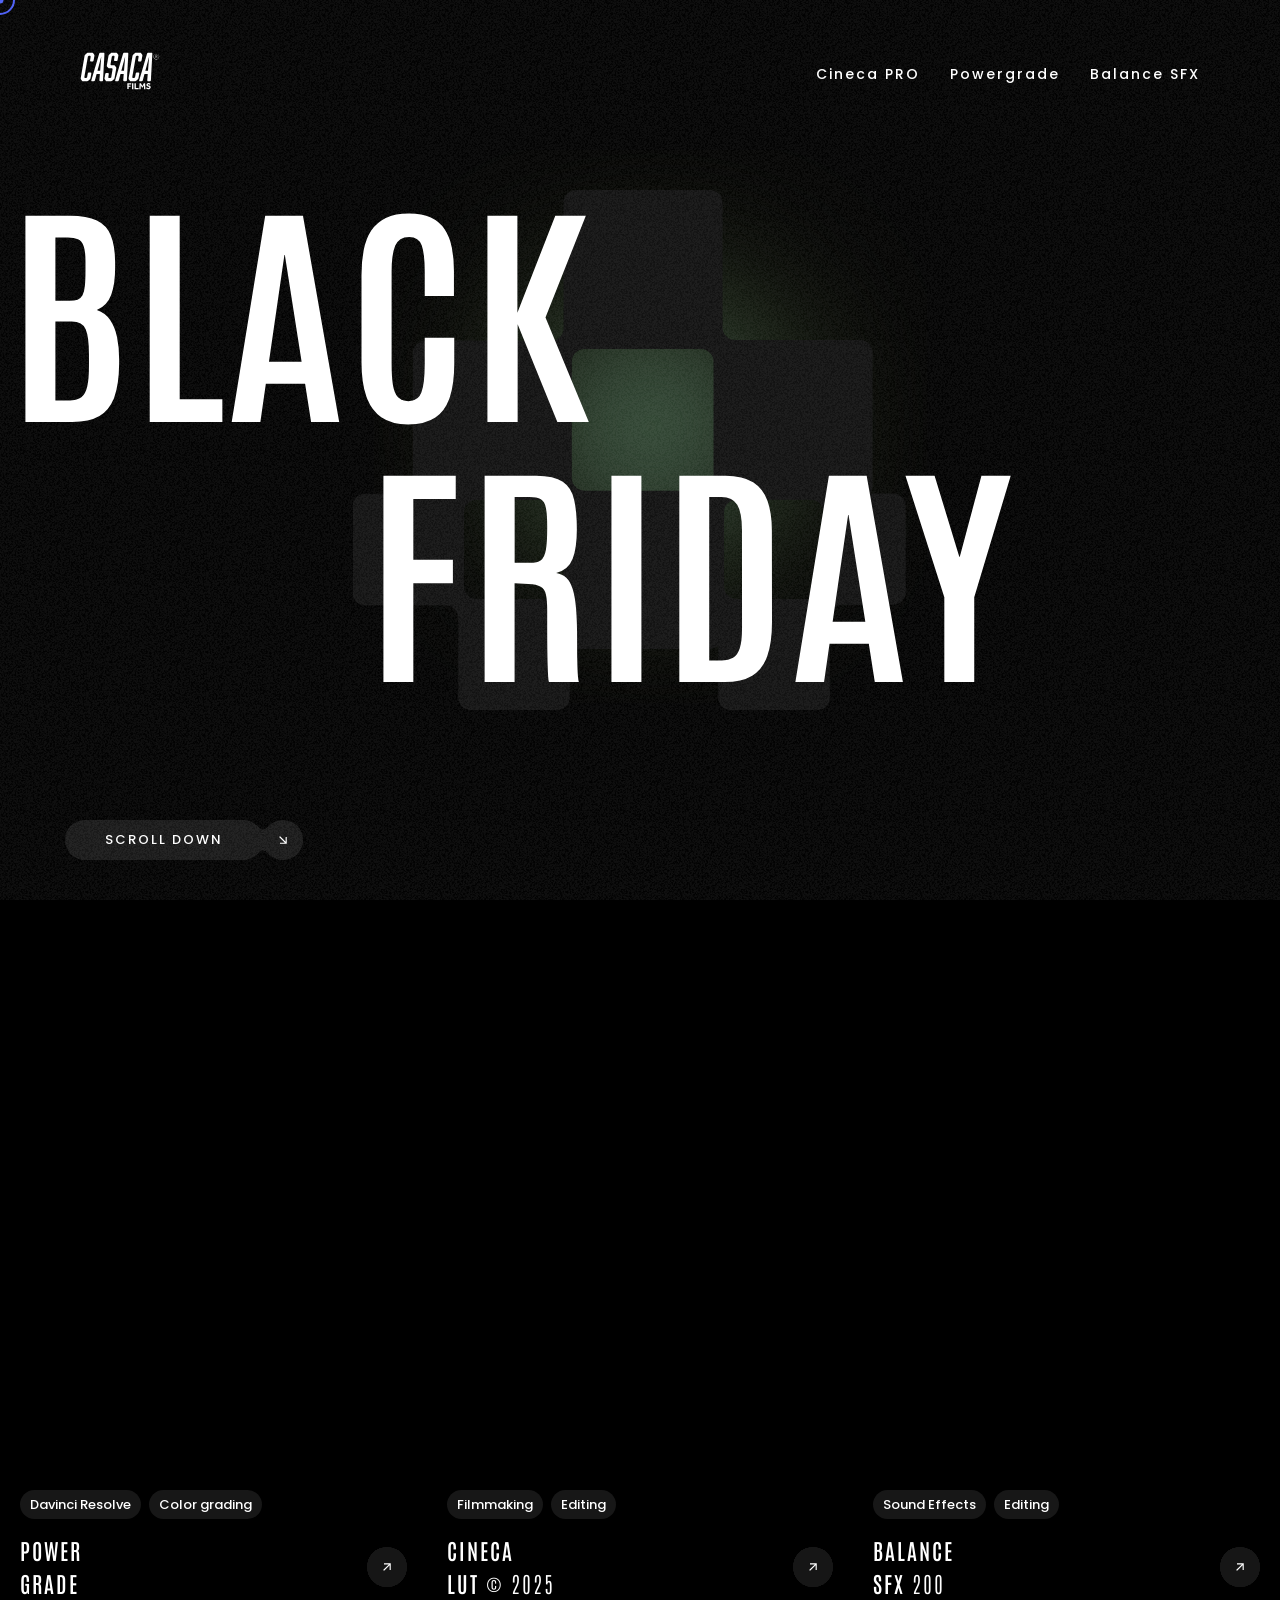
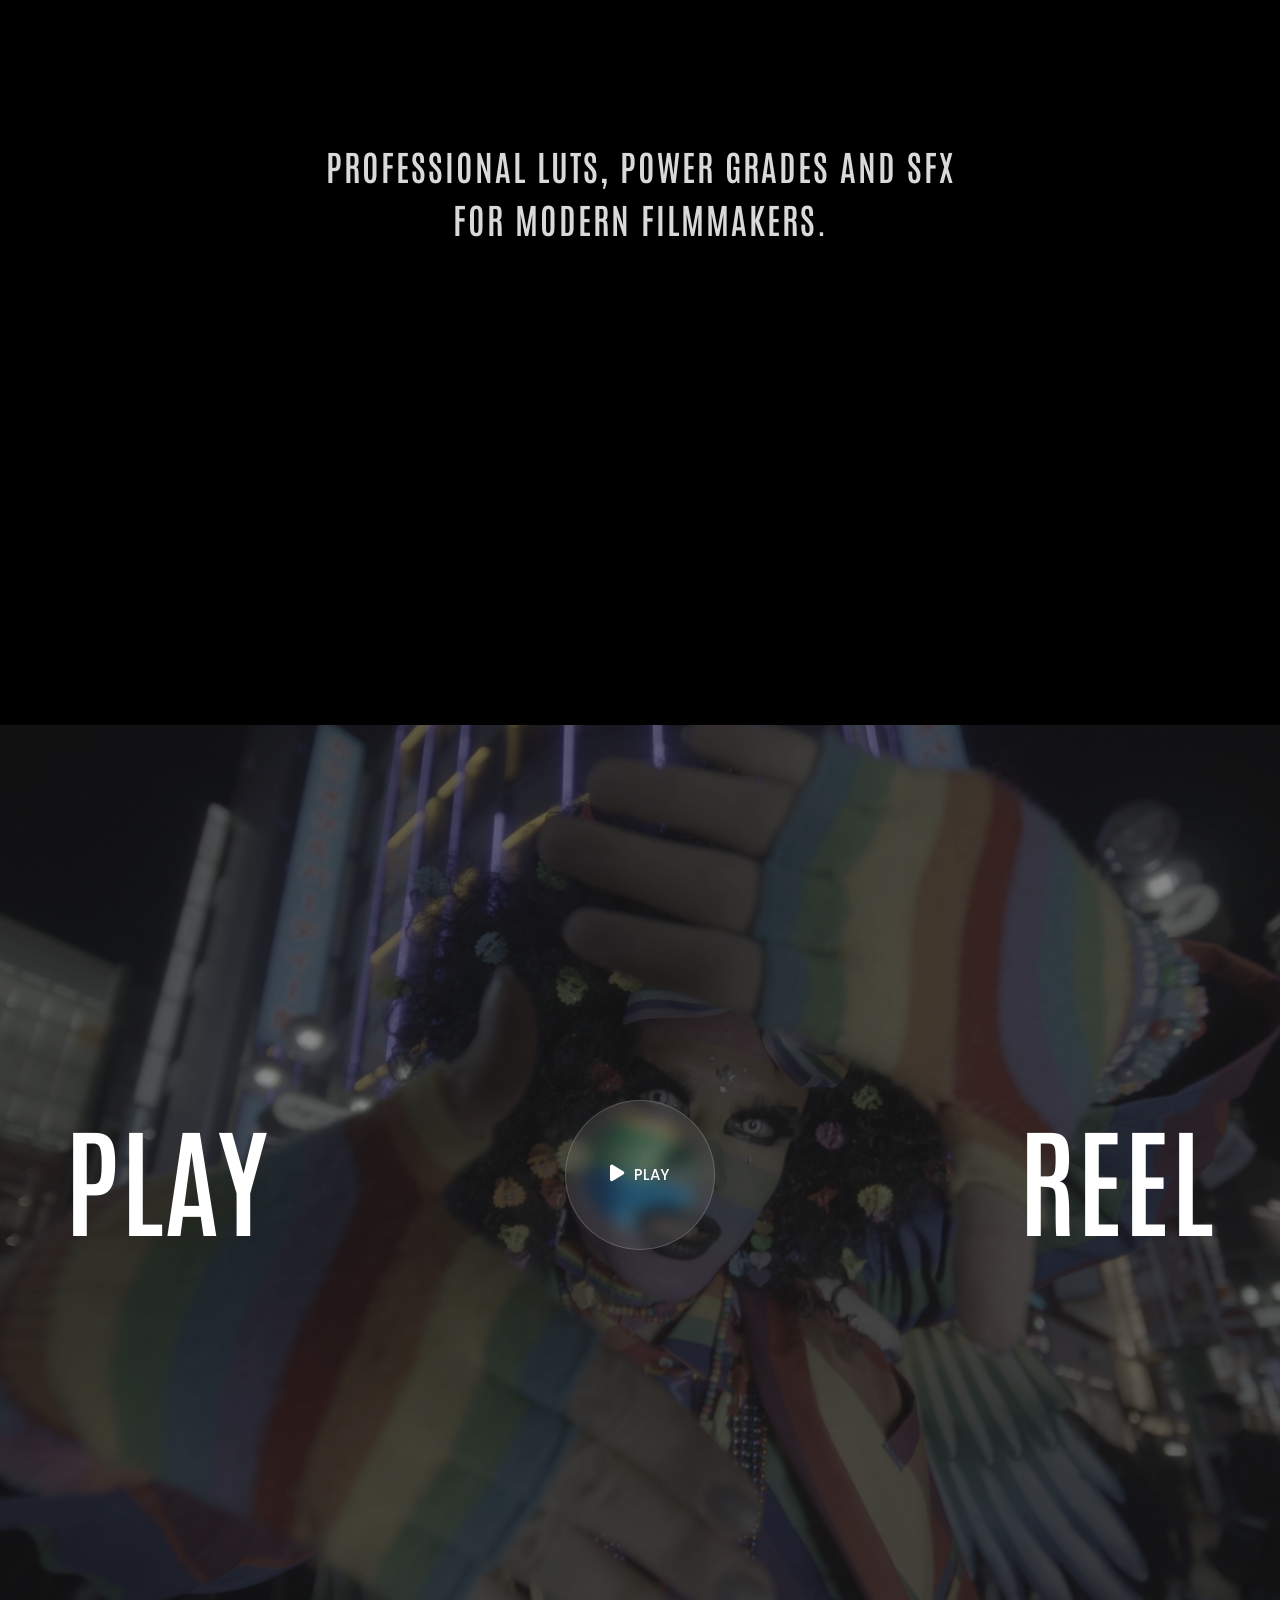
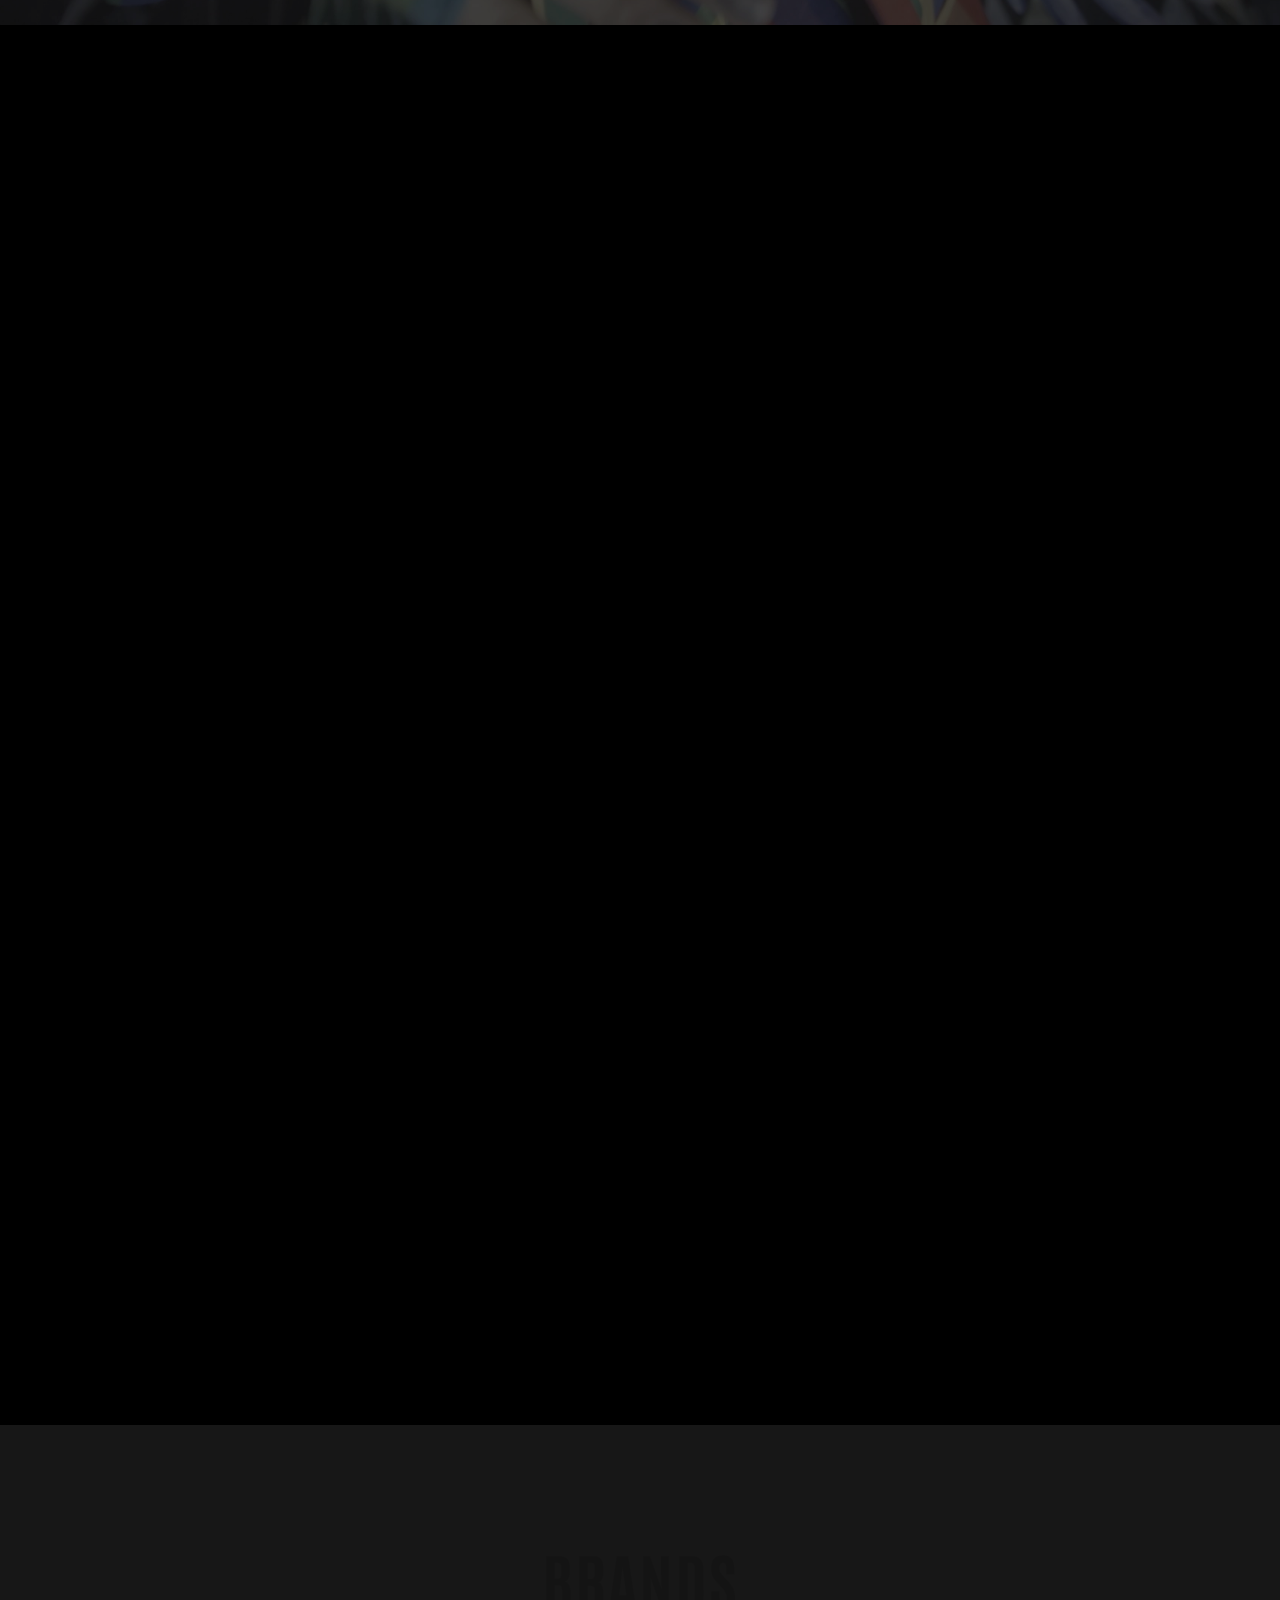
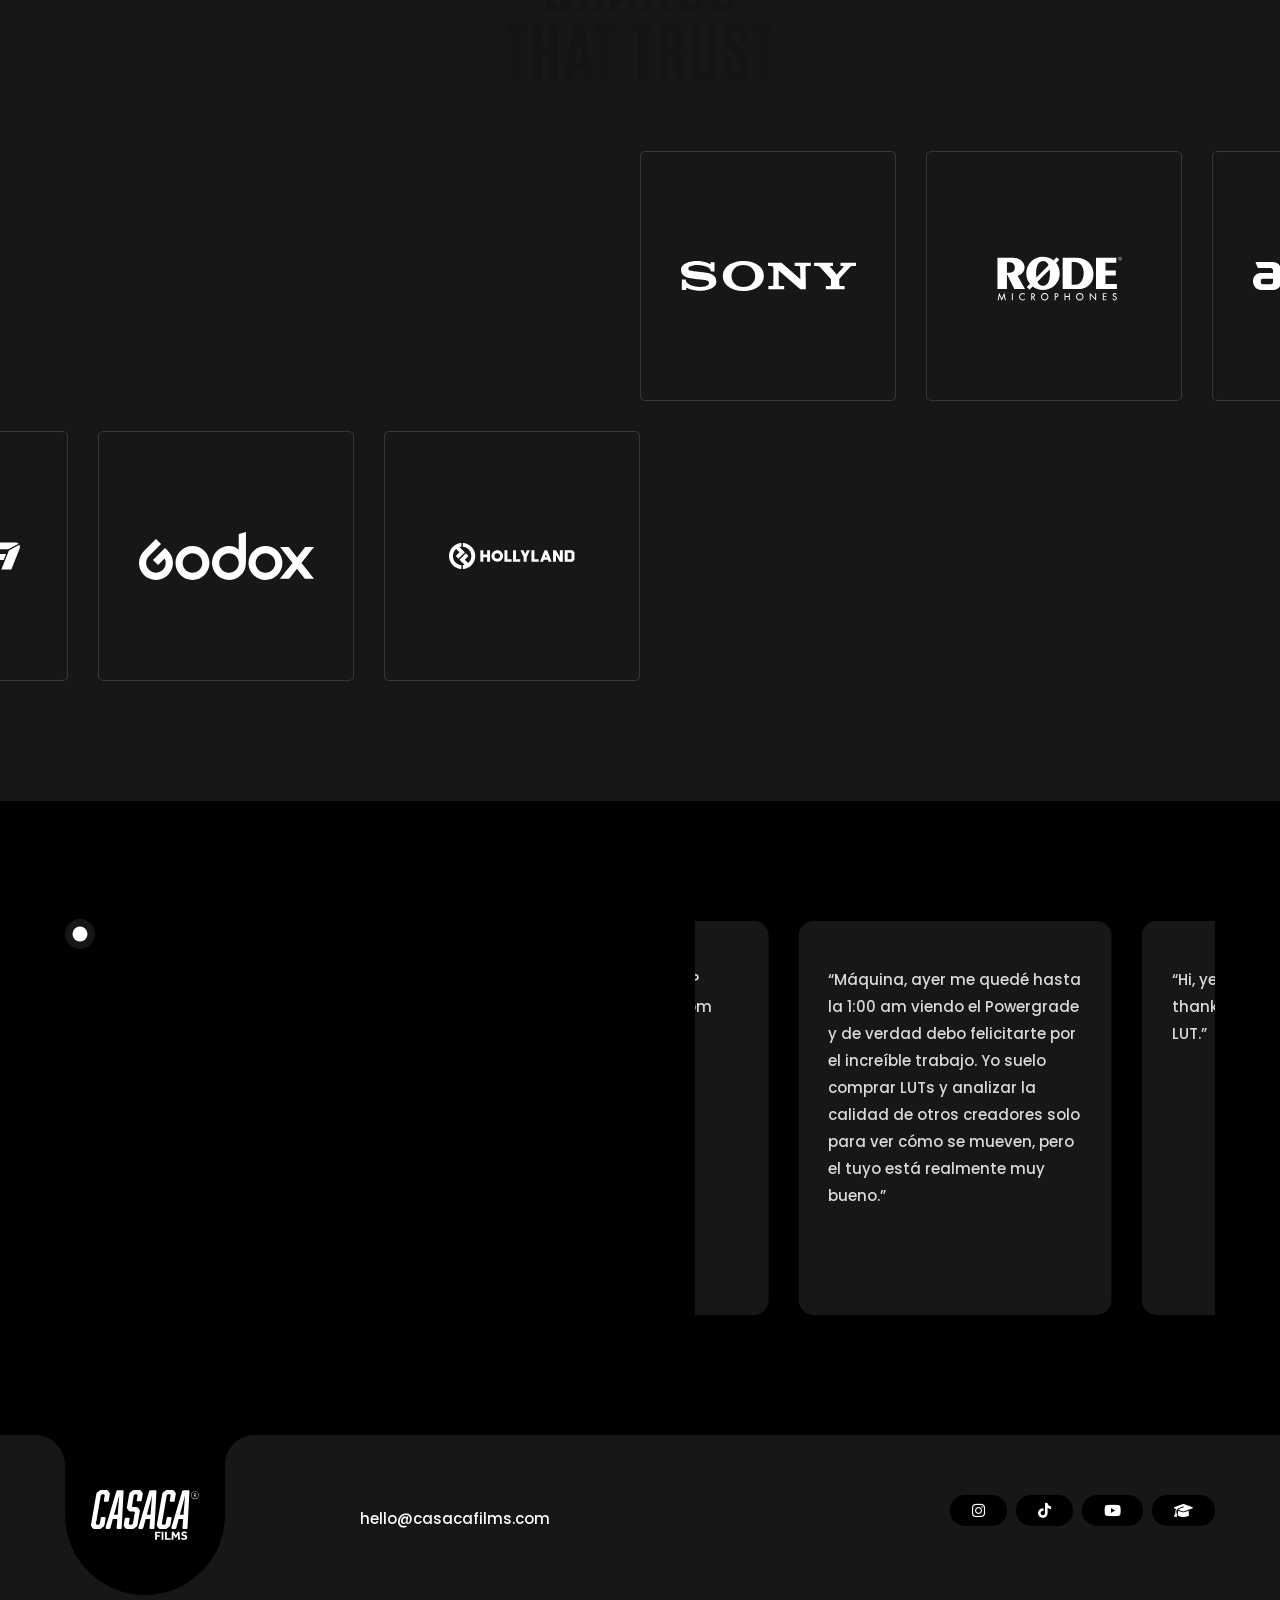
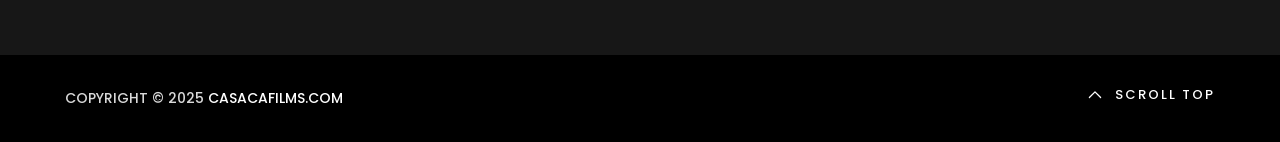
==== index.html @ 0b983b77 "Update promo codes in cineca.html, color.html, and sfx.html to FRIDAY40 for consistency across produ" ====
<!doctype html>
<html class="no-js" lang="">

<head>
    <meta charset="utf-8">
    <meta name="description" content="">
    <meta name="viewport" content="width=device-width, initial-scale=1">

    <link href="https://fonts.googleapis.com/css2?family=Poppins:wght@100;200;400;500&amp;display=swap"
        rel="stylesheet">
    <link href="https://fonts.googleapis.com/css2?family=Antonio:wght@100..700&display=swap" rel="stylesheet">
    <link href="https://fonts.googleapis.com/css2?family=Satisfy&display=swap" rel="stylesheet">
    <link rel="icon" href="assets/img/logo-32x32.png" sizes="32x32" />
    <link rel="icon" href="assets/img/logo-192x192.png" sizes="192x192" />

    <title>Casaca Films - Black Friday SALE</title>

    <link href="assets/css/plugins.css" rel="stylesheet" />
    <link rel="stylesheet" href="assets/css/style.css">
</head>

<body class="v-dark ">

    <svg width="0" height="0" class="p-absolute hidden">
        <defs>
            <filter id="buttonFilter">
                <feGaussianBlur in="SourceGraphic" stdDeviation="5" result="blur">
                </feGaussianBlur>
                <feColorMatrix in="blur" mode="matrix" values="1 0 0 0 0  0 1 0 0 0  0 0 1 0 0  0 0 0 19 -9"
                    result="buttonFilter"></feColorMatrix>
                <feComposite in="SourceGraphic" in2="buttonFilter" operator="atop">
                </feComposite>
                <feBlend in="SourceGraphic" in2="buttonFilter"></feBlend>
            </filter>
        </defs>
    </svg>

    <main id="main_root" class="main-root">

        <!-- ========== Menu ========== -->
        <header id="site_menu_header" class="site-header d-none">
            <div class="main-logo">
                <a href="index.html" class="custom-logo-link main-brand" rel="home"
                    aria-current="page">
                    <img src="assets/img/logo.svg" class="custom-logo logo-light" alt="mexdot" />
                    <img src="assets/img/logo.svg" class="custom-logo logo-dark" alt="mexdot" />
                </a>
            </div>
          <nav class="main-navigation ">
                <div class="menu-cover-title header-container dsn-container">MENU</div>
                <ul id="dsn-primary-list" class="primary-nav h2">
                    <li class="nav-item" style="--dsn-li-index: 0;">
                        <a title="Cineca Pro" href="cineca.html" data-dsn-text="Cineca Pro">
                            <span class="overflow">Cineca PRO</span>
                        </a>
                    </li>
                    <li class="nav-item" style="--dsn-li-index: 1;">
                        <a title="Powergrade" href="color.html" data-dsn-text="Powergrade">
                            <span class="overflow">Powergrade</span>
                        </a>
                    </li>
                    <li class="nav-item" style="--dsn-li-index: 2;">
                        <a title="SFX" href="sfx.html" data-dsn-text="SFX">
                            <span class="overflow">Balance SFX</span>
                        </a>
                    </li>

                    <!-- <li class="nav-item has-sub-menu">
                        <a title="Home" href="#0">
                            <span class="overflow ">Portfolio</span>
                        </a>
                        <ul class="nav-item">
                            <li class="dsn-back">
                                <span>
                                    <svg xmlns="http://www.w3.org/2000/svg" x="0px" y="0px" width="30px"
                                        viewBox="0 0 400.004 400.004" xml:space="preserve">
                                        <g>
                                            <path
                                                d="M382.688,182.686H59.116l77.209-77.214c6.764-6.76,6.764-17.726,0-24.485c-6.764-6.764-17.73-6.764-24.484,0L5.073,187.757 c-6.764,6.76-6.764,17.727,0,24.485l106.768,106.775c3.381,3.383,7.812,5.072,12.242,5.072c4.43,0,8.861-1.689,12.242-5.072 c6.764-6.76,6.764-17.726,0-24.484l-77.209-77.218h323.572c9.562,0,17.316-7.753,17.316-17.315 C400.004,190.438,392.251,182.686,382.688,182.686z" />
                                        </g>
                                    </svg>
                                    <span class="text-toggle-back">
                                        <span class="text-name">Portfolio</span>
                                        <span class="text-back">Back</span>
                                    </span>
                                </span>
                            </li>

                            <li class="nav-item has-sub-menu">
                                <a title="Card" href="#0" data-dsn-text="Portfolio">
                                    <span class="overflow">Card</span>
                                </a>
                                <ul class="nav-item">
                                    <li class="dsn-back">
                                        <span>
                                            <svg xmlns="http://www.w3.org/2000/svg" x="0px" y="0px" width="30px"
                                                viewBox="0 0 400.004 400.004" xml:space="preserve">
                                                <g>
                                                    <path
                                                        d="M382.688,182.686H59.116l77.209-77.214c6.764-6.76,6.764-17.726,0-24.485c-6.764-6.764-17.73-6.764-24.484,0L5.073,187.757 c-6.764,6.76-6.764,17.727,0,24.485l106.768,106.775c3.381,3.383,7.812,5.072,12.242,5.072c4.43,0,8.861-1.689,12.242-5.072 c6.764-6.76,6.764-17.726,0-24.484l-77.209-77.218h323.572c9.562,0,17.316-7.753,17.316-17.315 C400.004,190.438,392.251,182.686,382.688,182.686z" />
                                                </g>
                                            </svg>
                                            <span class="text-toggle-back">
                                                <span class="text-name">Card</span>
                                                <span class="text-back">Back</span>
                                            </span>
                                        </span>
                                    </li>
                                    <li class="nav-item ">
                                        <a title="Card 2 columns" href="work.html" data-dsn-text="Our Portfolio">
                                            <span class="overflow">2 columns</span>
                                        </a>
                                    </li>
                                    <li class="nav-item ">
                                        <a title="Card 2 columns" href="work-3.html" data-dsn-text="Our Portfolio">
                                            <span class="overflow">2 columns Style 2</span>
                                        </a>
                                    </li>
                                </ul>
                            </li>

                            <li class="nav-item has-sub-menu">
                                <a title=">Work massonary" href="#0" data-dsn-text="Portfolio">
                                    <span class="overflow">massonary</span>
                                </a>
                                <ul class="nav-item">
                                    <li class="dsn-back">
                                        <span>
                                            <svg xmlns="http://www.w3.org/2000/svg" x="0px" y="0px" width="30px"
                                                viewBox="0 0 400.004 400.004" xml:space="preserve">
                                                <g>
                                                    <path
                                                        d="M382.688,182.686H59.116l77.209-77.214c6.764-6.76,6.764-17.726,0-24.485c-6.764-6.764-17.73-6.764-24.484,0L5.073,187.757 c-6.764,6.76-6.764,17.727,0,24.485l106.768,106.775c3.381,3.383,7.812,5.072,12.242,5.072c4.43,0,8.861-1.689,12.242-5.072 c6.764-6.76,6.764-17.726,0-24.484l-77.209-77.218h323.572c9.562,0,17.316-7.753,17.316-17.315 C400.004,190.438,392.251,182.686,382.688,182.686z" />
                                                </g>
                                            </svg>
                                            <span class="text-toggle-back">
                                                <span class="text-name">Massonary</span>
                                                <span class="text-back">Back</span>
                                            </span>
                                        </span>
                                    </li>
                                    <li class="nav-item ">
                                        <a title="Massonary 2 columns" href="work-5.html" data-dsn-text="Our Portfolio">
                                            <span class="overflow">Massonary 2 columns</span>
                                        </a>
                                    </li>
                                    <li class="nav-item ">
                                        <a title="Massonary 3 columns" href="work-4.html" data-dsn-text="Our Portfolio">
                                            <span class="overflow">Massonary 3 columns</span>
                                        </a>
                                    </li>

                                </ul>
                            </li>

                            <li class="nav-item">
                                <a title="Hover" href="work-hover.html" data-dsn-text="Portfolio">
                                    <span class="overflow">Hover</span>
                                </a>
                            </li>

                            <li class="nav-item">
                                <a title="horizontal Scroll" href="work-horizontal-scroll.html"
                                    data-dsn-text="Portfolio">
                                    <span class="overflow">horizontal Scroll</span>
                                </a>
                            </li>

                            <li class="nav-item">
                                <a title="Carousel" href="work-2.html" data-dsn-text="Portfolio">
                                    <span class="overflow">Carousel</span>
                                </a>
                            </li>
                        </ul>
                    </li>-->

                    <!-- <li class="nav-item has-sub-menu">
                        <a title="Home" href="#0">
                            <span class="overflow ">Works</span>
                        </a>
                        <ul class="nav-item">
                            <li class="dsn-back">
                                <span>
                                    <svg xmlns="http://www.w3.org/2000/svg" x="0px" y="0px" width="30px"
                                        viewBox="0 0 400.004 400.004" xml:space="preserve">
                                        <g>
                                            <path
                                                d="M382.688,182.686H59.116l77.209-77.214c6.764-6.76,6.764-17.726,0-24.485c-6.764-6.764-17.73-6.764-24.484,0L5.073,187.757 c-6.764,6.76-6.764,17.727,0,24.485l106.768,106.775c3.381,3.383,7.812,5.072,12.242,5.072c4.43,0,8.861-1.689,12.242-5.072 c6.764-6.76,6.764-17.726,0-24.484l-77.209-77.218h323.572c9.562,0,17.316-7.753,17.316-17.315 C400.004,190.438,392.251,182.686,382.688,182.686z" />
                                        </g>
                                    </svg>
                                    <span class="text-toggle-back">
                                        <span class="text-name">Works</span>
                                        <span class="text-back">Back</span>
                                    </span>
                                </span>
                            </li>
                            <li class="nav-item ">
                                <a title="Binge x The Iconic" href="project-1.html" data-dsn-text="Binge x The Iconic">
                                    <span class="overflow">Binge x The Iconic</span>
                                </a>
                            </li>
                            <li class="nav-item ">
                                <a title="Me Myself and i" href="project-2.html" data-dsn-text="Me Myself and i">
                                    <span class="overflow">Me Myself and i</span>
                                </a>
                            </li>
                            <li class="nav-item ">
                                <a title="YOUR DREAM CAR" href="project-3.html" data-dsn-text="YOUR DREAM CAR">
                                    <span class="overflow">YOUR DREAM CAR</span>
                                </a>
                            </li>
                            <li class="nav-item ">
                                <a title="The Hills - Nissan" href="project-4.html" data-dsn-text="The Hills - Nissan">
                                    <span class="overflow">The Hills - Nissan</span>
                                </a>
                            </li>
                            <li class="nav-item ">
                                <a title="Church Copenhagen Denmark" href="project-5.html" data-dsn-text="Church Copenhagen Denmark">
                                    <span class="overflow">Church Copenhagen Denmark</span>
                                </a>
                            </li>
                            <li class="nav-item ">
                                <a title="LOST RENDER" href="project-6.html" data-dsn-text="LOST RENDER">
                                    <span class="overflow">LOST RENDER</span>
                                </a>
                            </li>

                            <li class="nav-item ">
                                <a title="Samokat office" href="project-7.html" data-dsn-text="Samokat office">
                                    <span class="overflow">Samokat office</span>
                                </a>
                            </li>
                        </ul>
                    </li>

                    <li class="nav-item ">
                        <a title="About" href="about.html">
                            <span class="overflow">About</span>
                        </a>
                    </li>
                    <li class="nav-item ">
                        <a title="Contact" href="contact.html">
                            <span class="overflow">Contact</span>
                        </a>
                    </li>  -->
                </ul>

                <div class="container-content  d-flex flex-column justify-content-center section-margin">
                    <div class="nav__info">
                        <div class="nav-content">
                            <h5 class="sm-title-block mb-10">Studio</h5>
                            26-30 New Damietta
                            El-Mahalla El-Kubra, SK1 66LM

                        </div>
                        <div class="nav-content mt-30">
                            <h5 class="sm-title-block mb-10">Contact</h5>
                            <p class="links over-hidden mb-1">
                                <a class="link-hover d-block" href="tel:00201004392260"
                                    data-hover-text="+00 (2)012 3321">+00
                                    (2)01004392260</a>
                                <a class="link-hover" href="tel:00201024552406" data-hover-text="+00 (2)012 3321">+00
                                    (2)01024552406</a>
                            </p>
                            <p class="links over-hidden"><a class="link-hover" href="mailto:info@dsngrid.com"
                                    data-hover-text="info@dsngrid.com">info@dsngrid.com</a></p>

                        </div>
                    </div>
                    <div class="nav-social nav-content mt-30">
                        <div class="nav-social-inner p-relative">
                            <h5 class="sm-title-block mb-10">Follow us</h5>
                            <ul style="--dsn-li-name: dsn6;">
                                <li style="--dsn-li-index: 0;"><a href="#0" target="_blank"
                                        rel="nofollow noopener noreferrer">Dribbble.</a></li>
                                <li style="--dsn-li-index: 1;"><a href="#0" target="_blank"
                                        rel="nofollow noopener noreferrer">Behance.</a></li>
                                <li style="--dsn-li-index: 2;"><a href="#0" target="_blank"
                                        rel="nofollow noopener noreferrer">Linkedin.</a></li>
                                <li style="--dsn-li-index: 3;"><a href="#0" target="_blank"
                                        rel="nofollow noopener noreferrer">Twitter.</a></li>
                            </ul>
                        </div>
                    </div>
                </div>
            </nav> 
            <div id="navbar_toggle" class="navbar-toggle">
                <div class="toggle-icon">
                    <div class="toggle-line"></div>
                    <div class="toggle-line"></div>
                    <div class="toggle-line"></div>
                </div>
                <div class="toggle-text">
                    <div class="text-menu">Menu</div>
                    <div class="text-open">Open</div>
                    <div class="text-close">Close</div>
                </div>
            </div>
            <div class="bg-load background-main"></div>

            <svg width="100%" height="100%" viewBox="0 0 100 100" preserveAspectRatio="none"
                class="bg-load dsn-svg-transition">
                <path vector-effect="non-scaling-stroke" d="M 0 100 V 100 Q 50 100 100 100 V 100 z" />
            </svg>

        </header>
        <!-- ========== End Menu ========== -->

        <div id="dsn-scrollbar">

            <!-- ========== Header ========== -->
            <header id="dsn_header" class="p-relative header-normal header-sm h-100-v dsn-header-animation v-dark">
                <div class="p-relative container">
                    <div class="p-relative d-flex flex-column justify-content-center background-inner">
                        <div class="bg-pattarn v-middle dsn-hero-parallax-img">
                            <img src="assets/img/05.svg" alt="">
                        </div>
                        <div class="box-content d-flex flex-column  z-index-1">

                            <h2 class="title-lg text-upper">BLACK</h2>
                            <div class="w-80 description-inner d-flex align-items-end justify-content-center">
                                <div class="description-box d-flex align-items-center mr-auto">
                                   <!--  <div class="icons">
                                        <svg xmlns="http://www.w3.org/2000/svg" viewBox="0 0 512 512">
                                            <path
                                                d="M368.4 18.3L312.7 74.1 437.9 199.3l55.7-55.7c21.9-21.9 21.9-57.3 0-79.2L447.6 18.3c-21.9-21.9-57.3-21.9-79.2 0zM288 94.6l-9.2 2.8L134.7 140.6c-19.9 6-35.7 21.2-42.3 41L3.8 445.8c-3.8 11.3-1 23.9 7.3 32.4L164.7 324.7c-3-6.3-4.7-13.3-4.7-20.7c0-26.5 21.5-48 48-48s48 21.5 48 48s-21.5 48-48 48c-7.4 0-14.4-1.7-20.7-4.7L33.7 500.9c8.6 8.3 21.1 11.2 32.4 7.3l264.3-88.6c19.7-6.6 35-22.4 41-42.3l43.2-144.1 2.7-9.2L288 94.6z" />
                                        </svg>
                                    </div>
                                    <p class="max-w350">Based in London <br> Working worldwide
                                    </p> -->
                                </div>

                                <h3 class="title-lg text-upper mt-20">FRIDAY</h3>
                            </div>
                        </div>
                    </div>
                </div>
                <div class="footer-head w-100 left-0 p-absolute bottom-0 z-index-2 pb-40">
                    <div class="container d-flex justify-content-between">
                        <div class="dsn-btn dsn-btn-shape rotate-icon d-flex">

                            <a class="dsn-scroll-bottom  button background-section" href="#page_wrapper" rel="nofollow"
                                data-dsn-option='{"ease": "power4.inOut" , "duration" : 1.5}'>
                                <span class="title-btn text-upper p-relative  z-index-1 heading-color"
                                    data-animate-text="Scroll Down">
                                    <span>Scroll Down</span>
                                </span>
                            </a>

                            <span class="icon background-section">
                                <svg xmlns="http://www.w3.org/2000/svg" viewBox="0 0 384 512">
                                    <path d="M328 96h24v288h-48V177.9L81 401l-17 17-33.9-34 17-17 223-223H64V96h264z">
                                    </path>
                                </svg>
                            </span>

                        </div>

                        <div class="dsn-btn dsn-btn-shape d-flex">

                            <!-- <a class="button background-section effect-ajax" href="contact.html"
                                data-dsn-text="CONTACT ME">
                                <span class="title-btn text-upper p-relative  z-index-1 heading-color"
                                    data-animate-text="Contact Me">
                                    <span>Contact Me</span>
                                </span>
                            </a> -->

                            <!-- <span class="icon background-section">
                                <svg xmlns="http://www.w3.org/2000/svg" viewBox="0 0 384 512">
                                    <path d="M328 96h24v288h-48V177.9L81 401l-17 17-33.9-34 17-17 223-223H64V96h264z">
                                    </path>
                                </svg>
                            </span> -->

                        </div>
                    </div>
                </div>
            </header>
            <!-- ========== End Header ========== -->

            <div id="page_wrapper" class="wrapper">

                <div class="our-work work-hover-1 not-filter dsn-filter over-hidden v-dark-head"
                    data-dsn-option='{"speed" : 15 , "start" : "-40px top"}'>
                    <div class="">
                        <div class="dsn-cards">
                            <div class="dsn-posts flexibly-hover gap-0">
                              
                                <div class="dsn-item-post grid-item p-relative">
                                    <div class="box-image-bg w-100 h-100" data-overlay="2">
                                        <video class="cover-bg-img" autoplay muted loop playsinline>
                                            <source src="assets/img/powergrade.mp4" type="video/mp4">
                                        </video>
                                    </div>
                                    <a href="color.html" class="cover-link" data-dsn-ajax="work" aria-label="Abrir Power Grade"></a>

                                    <div class="content d-flex flex-column p-absolute bottom-0 left-0 w-100 p-20 z-index-1">

                                        <div class="cat p-0 d-flex">
                                            <span class="background-section heading-color">Davinci Resolve</span>
                                            <span class="background-section heading-color">Color grading</span>
                                        </div>
    
                                        <div class="d-flex justify-content-between align-items-center mt-15">
                                            <h2 class="post-title word-wrap d-inline-block title-block text-upper text-upper">
                                                <span>POWER <br>
                                                    GRADE</span>
                                            </h2>
    
                                            <span class="dsn-btn dsn-btn-shape d-flex background-section border-circle">
                                                <span class="icon v-dark background-section">
                                                    <svg xmlns="http://www.w3.org/2000/svg" viewBox="0 0 384 512">
                                                        <path d="M328 96h24v288h-48V177.9L81 401l-17 17-33.9-34 17-17 223-223H64V96h264z">
                                                        </path>
                                                    </svg>
                                                </span>
    
                                            </span>
                                        </div>
                                    </div>
                                </div>
                                <div class="dsn-item-post grid-item p-relative">
                                    <div class="box-image-bg w-100 h-100" data-overlay="2">
                                        <video class="cover-bg-img" autoplay muted loop playsinline>
                                            <source src="assets/img/lut.mp4" type="video/mp4">
                                        </video>
                                    </div>
                                    <a href="cineca.html" class="cover-link " data-dsn-ajax="work" aria-label="Abrir Cineca LUT"></a>

                                    <div class="content d-flex flex-column p-absolute bottom-0 left-0 w-100 p-20 z-index-1">

                                        <div class="cat p-0 d-flex">
                                            <span class="background-section heading-color">Filmmaking</span>
                                            <span class="background-section heading-color">Editing</span>
                                        </div>
    
                                        <div class="d-flex justify-content-between align-items-center mt-15">
                                            <h2 class="post-title word-wrap d-inline-block title-block text-upper text-upper">
                                                <span>CINECA
                                                    <br> LUT <span class="fw-200">©
                                                        2025</span></span>
                                            </h2>
    
                                            <span class="dsn-btn dsn-btn-shape d-flex background-section border-circle">
                                                <span class="icon v-dark background-section">
                                                    <svg xmlns="http://www.w3.org/2000/svg" viewBox="0 0 384 512">
                                                        <path d="M328 96h24v288h-48V177.9L81 401l-17 17-33.9-34 17-17 223-223H64V96h264z">
                                                        </path>
                                                    </svg>
                                                </span>
    
                                            </span>
                                        </div>
                                    </div>
                                </div>
                                <div class="dsn-item-post grid-item p-relative">
                                    <div class="box-image-bg w-100 h-100" data-overlay="2">
                                        <video class="cover-bg-img" autoplay muted loop playsinline>
                                            <source src="assets/img/sfx.mp4" type="video/mp4">
                                        </video>
                                    </div>
                                    <a href="sfx.html" class="cover-link" data-dsn-ajax="work" aria-label="Abrir Balance SFX"></a>

                                    <div class="content d-flex flex-column p-absolute bottom-0 left-0 w-100 p-20 z-index-1">

                                        <div class="cat p-0 d-flex">
                                            <span class="background-section heading-color">Sound Effects </span>
                                            <span class="background-section heading-color">Editing </span>
                                        </div>
    
                                        <div class="d-flex justify-content-between align-items-center mt-15">
                                            <h2 class="post-title word-wrap d-inline-block title-block text-upper">
                                                <span>Balance <br>
                                                    SFX <span class="fw-200">200</span></span>
                                            </h2>
    
                                            <span class="dsn-btn dsn-btn-shape d-flex background-section border-circle">
                                                <span class="icon v-dark background-section">
                                                    <svg xmlns="http://www.w3.org/2000/svg" viewBox="0 0 384 512">
                                                        <path d="M328 96h24v288h-48V177.9L81 401l-17 17-33.9-34 17-17 223-223H64V96h264z">
                                                        </path>
                                                    </svg>
                                                </span>
    
                                            </span>
                                        </div>
                                    </div>
                                </div>
                            </div>
                        </div>
                    </div>
                </div>

                <!-- ========== ABout ========== -->
                <section class="about-me section-margin text-center">
                    <div class="container">
                        <h2 class="about-lead text-upper body-color dsn-up">PROFESSIONAL LUTS, POWER GRADES AND SFX 
                            <br>  FOR MODERN FILMMAKERS.
                            
                        </h2>
                        <h2 class="title text-upper mt-20 dsn-fill">Simply drag and drop to add cinematic color and immersive 
                            sound to your footage. Achieve a polished, consistent look 
                            across all your projects in any editing software.</h2>

                    </div>
                </section>
                <!-- ========== End ABout ========== -->

                <!-- ========== service ========== -->
                <!-- <section class="dsn-service services-personal background-section pb-section">
                    <div class="p-relative dsn-marquee v-dark background-theme pb-15 mb-70 over-hidden"
                        data-dsn-option='{"speed":0,"duplicatedNumber":7,"duration":7000,"gap":60,"delayBeforeStart":1000,"direction":"left","duplicated":true,"pauseOnHover":false,"startVisible":true,"pauseOnCycle":true,"allowCss3Support":true}'>
                        <h2 class="dsn-text-marquee d-flex title-lg text-upper">My SERVICES</h2>
                    </div>

                    <div class="container">
                        <div class="services-inner dsn-accordion">
                            <div class="service-item dsn-up">
                                <div class="d-flex flex-column">
                                    <div class="title-box d-flex align-items-center ">
                                        <div class="number title">1</div>
                                        <div class="w-100 d-flex justify-content-between align-items-center">
                                            <div class="">
                                                <h4 class="title text-upper">infographic design</h4>
                                            </div>

                                            <div class="icon-right">
                                                <svg xmlns="http://www.w3.org/2000/svg" width="512" height="512"
                                                    viewBox="0 0 24 24">
                                                    <path
                                                        d="M15.5,6c-1.378,0-2.5,1.122-2.5,2.5s1.122,2.5,2.5,2.5,2.5-1.122,2.5-2.5-1.122-2.5-2.5-2.5Zm0,4c-.827,0-1.5-.673-1.5-1.5s.673-1.5,1.5-1.5,1.5,.673,1.5,1.5-.673,1.5-1.5,1.5ZM24,2.5c0-1.378-1.122-2.5-2.514-2.5-4.942,.141-9.444,2.552-13.111,7.001-1.586,.019-3.168,.404-4.585,1.115-2.302,1.155-3.79,3.661-3.79,6.384v.5H5c1.068,0,2.073,.416,2.829,1.171,.755,.756,1.171,1.76,1.171,2.829v5h.5c2.723,0,5.229-1.487,6.384-3.789,.712-1.417,1.096-3,1.115-4.586,4.448-3.667,6.86-8.17,7.001-13.125ZM4.238,9.01c1.034-.519,2.165-.845,3.317-.961-.098,.132-.196,.265-.293,.4-1.553,2.167-2.712,4.684-3.092,5.551H1.019c.166-2.15,1.393-4.074,3.219-4.99Zm10.752,10.752c-.917,1.826-2.84,3.053-4.99,3.219v-3.151c.868-.38,3.384-1.539,5.552-3.092,.135-.097,.268-.194,.4-.292-.116,1.152-.442,2.283-.961,3.317Zm-.021-3.837c-1.803,1.292-3.914,2.325-4.976,2.811-.064-1.236-.576-2.389-1.457-3.271-.882-.882-2.035-1.393-3.271-1.457,.486-1.062,1.519-3.173,2.811-4.976C10.629,5.469,15.033,1.184,21.5,1c.827,0,1.5,.673,1.5,1.486-.184,6.481-4.469,10.885-8.031,13.439ZM1.732,18.732c-.85,.849-1.419,3.881-1.524,4.48l-.124,.703,.703-.124c.599-.105,3.631-.674,4.48-1.524,.472-.472,.732-1.1,.732-1.768s-.26-1.296-.732-1.768c-.943-.944-2.592-.944-3.535,0Zm2.828,2.828c-.386,.386-1.934,.831-3.227,1.106,.275-1.293,.72-2.841,1.106-3.227,.283-.283,.66-.439,1.061-.439s.777,.156,1.061,.439,.439,.66,.439,1.061-.156,.777-.439,1.061Z" />
                                                </svg>
                                            </div>
                                        </div>
                                    </div>

                                    <div class="content mt-30 d-grid grid-1-half">
                                        <div class="text">
                                            <p class="sm-title-block text-upper">Our branding services cover every
                                                aspect of your brand’s development, from logo creation to voice and
                                                style guidelines.</p>
                                        </div>

                                        <ul class="text-upper text-right ml-auto body-color">
                                            <li>CMS Integration</li>
                                            <li>Motion &amp; Animations</li>
                                            <li>3D Development</li>
                                        </ul>
                                    </div>
                                </div>

                            </div>

                            <div class="service-item dsn-up">
                                <div class="d-flex flex-column">
                                    <div class="title-box d-flex align-items-center ">
                                        <div class="number title">2</div>
                                        <div class="w-100 d-flex justify-content-between align-items-center">
                                            <div class="">
                                                <h4 class="title text-upper">WEB DEVELOPMENT</h4>
                                            </div>

                                            <div class="icon-right">
                                                <svg xmlns="http://www.w3.org/2000/svg" viewBox="0 0 24 24" width="512"
                                                    height="512">
                                                    <path
                                                        d="M22.935,16.313c1.417,1.418,1.417,3.726,0,5.143l-1.479,1.479c-.687,.688-1.6,1.065-2.571,1.065s-1.885-.378-2.571-1.065l-3.625-3.624c-.195-.195-.195-.512,0-.707s.512-.195,.707,0l3.625,3.624c.996,.996,2.732,.996,3.729,0l1.479-1.479c1.027-1.027,1.027-2.7,0-3.729l-.271-.271-1.865,1.865c-.098,.098-.226,.146-.354,.146s-.256-.049-.354-.146c-.195-.195-.195-.512,0-.707l1.865-1.865-2.239-2.239-1.864,1.864c-.195,.195-.512,.195-.707,0s-.195-.512,0-.707l2.218-2.218c.195-.195,.512-.195,.707,0l3.57,3.57ZM4.689,11.311c.098,.098,.226,.146,.354,.146s.256-.049,.354-.146c.195-.195,.195-.512,0-.707L1.772,6.979c-1.027-1.028-1.027-2.701,0-3.729l1.479-1.479c.996-.996,2.732-.996,3.729,0l.521,.521-1.864,1.864c-.195,.195-.195,.512,0,.707,.098,.098,.226,.146,.354,.146s.256-.049,.354-.146l1.864-1.864,1.989,1.989-1.864,1.864c-.195,.195-.195,.512,0,.707s.512,.195,.707,0l2.218-2.218c.195-.195,.195-.512,0-.707L7.686,1.065C6.314-.309,3.918-.31,2.543,1.065l-1.479,1.479C-.353,3.961-.353,6.269,1.065,7.687l3.625,3.624ZM23.035,5.622L6.335,22.322c-1.081,1.082-2.52,1.678-4.049,1.678H.5c-.276,0-.5-.224-.5-.5v-1.785c0-1.529,.596-2.968,1.678-4.05L18.377,.965c1.284-1.283,3.374-1.283,4.658,0,.622,.622,.965,1.449,.965,2.329s-.343,1.706-.965,2.328Zm-4.278,2.864l-3.243-3.243L2.385,18.372c-.893,.893-1.385,2.08-1.385,3.343v1.285h1.286c1.263,0,2.45-.492,3.342-1.385l13.129-13.129Zm4.243-5.192c0-.613-.238-1.188-.672-1.622-.894-.895-2.349-.895-3.244,0l-2.864,2.864,3.243,3.243,2.864-2.864c.434-.434,.672-1.009,.672-1.621Z" />
                                                </svg>
                                            </div>
                                        </div>
                                    </div>

                                    <div class="content mt-30 d-grid grid-1-half">
                                        <div class="text">
                                            <p class="sm-title-block text-upper">Our branding services cover every
                                                aspect of your brand’s development, from logo creation to voice and
                                                style guidelines.</p>
                                        </div>

                                        <ul class="text-upper text-right ml-auto body-color">
                                            <li>CMS Integration</li>
                                            <li>Motion &amp; Animations</li>
                                            <li>3D Development</li>
                                        </ul>
                                    </div>
                                </div>

                            </div>

                            <div class="service-item dsn-up">
                                <div class="d-flex flex-column">
                                    <div class="title-box d-flex align-items-center ">
                                        <div class="number title">3</div>
                                        <div class="w-100 d-flex justify-content-between align-items-center">
                                            <div class="">
                                                <h4 class="title text-upper">UI-UX DESIGN</h4>
                                            </div>

                                            <div class="icon-right">
                                                <svg xmlns="http://www.w3.org/2000/svg" viewBox="0 0 24 24" width="512"
                                                    height="512">
                                                    <path
                                                        d="M20.5,14H10V3.5c0-1.93-1.57-3.5-3.5-3.5H3.5C1.57,0,0,1.57,0,3.5V19.5c0,2.481,2.019,4.5,4.5,4.5H20.5c1.93,0,3.5-1.57,3.5-3.5v-3c0-1.93-1.57-3.5-3.5-3.5Zm2.5,6.5c0,1.379-1.121,2.5-2.5,2.5H4.5c-1.93,0-3.5-1.57-3.5-3.5V3.5c0-1.379,1.122-2.5,2.5-2.5h3c1.378,0,2.5,1.121,2.5,2.5v.5h-2.5c-.276,0-.5,.224-.5,.5s.224,.5,.5,.5h2.5v4h-2.5c-.276,0-.5,.224-.5,.5s.224,.5,.5,.5h2.5v4h-2.5c-.276,0-.5,.224-.5,.5s.224,.5,.5,.5h2.5v2.5c0,.276,.224,.5,.5,.5s.5-.224,.5-.5v-2.5h4v2.5c0,.276,.224,.5,.5,.5s.5-.224,.5-.5v-2.5h4v2.5c0,.276,.224,.5,.5,.5s.5-.224,.5-.5v-2.5h.5c1.379,0,2.5,1.121,2.5,2.5v3Z" />
                                                </svg>
                                            </div>
                                        </div>
                                    </div>

                                    <div class="content mt-30 d-grid grid-1-half">
                                        <div class="text">
                                            <p class="sm-title-block text-upper">Our branding services cover every
                                                aspect of your brand’s development, from logo creation to voice and
                                                style guidelines.</p>
                                        </div>

                                        <ul class="text-upper text-right ml-auto body-color">
                                            <li>CMS Integration</li>
                                            <li>Motion &amp; Animations</li>
                                            <li>3D Development</li>
                                        </ul>
                                    </div>
                                </div>

                            </div>

                        </div>
                    </div>
                </section> -->
                <!-- ========== service ========== -->

                <!-- ========== Play Video ========== -->
                <div class="section-video background-section p-relative hv-100 dsn-animate-video v-dark-head over-hidden"
                    data-dsn-option='{"speed":5}'>
                    <div class="container d-flex align-items-center h-100 pointer-event-all">
                        <div class="content d-grid grid-3 justify-content-between align-items-center w-100">
                            <h6 class="title-lg animate-left text-left">PLAY</h6>
                            <div class=" d-flex justify-content-center align-items-center">
                                <a class="dsn-btn-play vid" href="assets/img/cineca.mp4" target="_blank"
                                    rel="nofollow" data-dsn="parallax">
                                    <span class="dsn-bg-before btn-icon-left heading-color z-index-1">
                                        <i class="fas fa-play"></i>
                                    </span>
                                    <span class="heading-color p-relative z-index-1">PLAY</span>
                                </a>
                            </div>
                            <h6 class="title-lg animate-right text-right">REEL</h6>
                        </div>
                    </div>
                    <div class="dsn-bg-section  p-absolute w-100 h-100 over-hidden top-0 left-0">
                        <div class="h-100 before-z-index w-100" data-overlay="4">
                            <img src="assets/img/image_log.webp" class="cover-bg-img" alt="">
                        </div>
                    </div>

                    <div class="dsn-bg-section  p-absolute w-100 h-100 over-hidden top-0 left-0">
                        <div class="h-100 img-box-parallax before-z-index w-100" data-overlay="4">
                            <img src="assets/img/image_lut.webp" class="cover-bg-img" alt="">
                        </div>
                    </div>
                </div>
                <!-- ========== End Play Video ========== -->


                <div class="dsn-brand brand-scroll section-padding background-section over-hidden">
                    <div class="container p-relative">
                        <div class="section-title d-flex flex-column align-items-center justify-content-center mb-70">
                            <!-- <span class="sub-heading dsn-up mb-10"><span>Shameful Plug</span></span> -->
                            <h2 class="title dsn-fill">Brands <br> That trust</h2>
                        </div>
                    </div>

                    <div class="p-relative over-hidden">
                        <div class="brand-inner dsn-grid-layout award-move gap-30 section-move-image dsn-grid  align-items-center use-horizontal-scroll-image move-left"
                            data-dsn-option='{"speed":4,"start":"80%","end":"0%","pin":false}'
                            style="transform: translateX(50%)">
                            <div class="brand-item grid-item">
                                <div class="brand-item-inner">
                                    <img src="assets/img/brand/1.svg" alt="">
                                </div>
                            </div>

                            <div class="brand-item grid-item">
                                <div class="brand-item-inner">
                                    <img src="assets/img/brand/2.svg" alt="">
                                </div>
                            </div>
                            <div class="brand-item grid-item">
                                <div class="brand-item-inner">
                                    <img src="assets/img/brand/3.svg" alt="">
                                </div>
                            </div>
                            <div class="brand-item  grid-item">
                                <div class="brand-item-inner">
                                    <img src="assets/img/brand/4.svg" alt="">
                                </div>
                            </div>
                            <div class="brand-item grid-item">
                                <div class="brand-item-inner">
                                    <img src="assets/img/brand/5.svg" alt="">
                                </div>
                            </div>
                            <div class="brand-item grid-item">
                                <div class="brand-item-inner">
                                    <img src="assets/img/brand/6.svg" alt="">
                                </div>
                            </div>

                        </div>
                        <div class="brand-inner dsn-grid-layout award-move gap-30 section-move-image dsn-grid  align-items-center use-horizontal-scroll-image move-right pt-30"
                            data-dsn-option='{"speed":3,"start":"106.6%","end":"0%","pin":false,"center":true}'>
                            <div class="brand-item grid-item">
                                <div class="brand-item-inner">
                                    <img src="assets/img/brand/4.svg" alt="">
                                </div>
                            </div>

                            <div class="brand-item grid-item">
                                <div class="brand-item-inner">
                                    <img src="assets/img/brand/5.svg" alt="">
                                </div>
                            </div>
                            <div class="brand-item grid-item">
                                <div class="brand-item-inner">
                                    <img src="assets/img/brand/6.svg" alt="">
                                </div>
                            </div>
                            <div class="brand-item grid-item">
                                <div class="brand-item-inner">
                                    <img src="assets/img/brand/7.svg" alt="">
                                </div>
                            </div>
                            <div class="brand-item grid-item">
                                <div class="brand-item-inner">
                                    <img src="assets/img/brand/8.svg" alt="">
                                </div>
                            </div>
                            <div class="brand-item grid-item">
                                <div class="brand-item-inner">
                                    <img src="assets/img/brand/9.svg" alt="">
                                </div>
                            </div>

                        </div>
                    </div>
                </div>




                <!-- ==========   testimonials ========== -->
                <section class="dsn-testimonials testimonials-small section-margin dsn-swiper"
                    data-dsn-option='{"spaceBetween":30,"centeredSlides":true,"direction":"horizontal","autoHeight":false,"slideToClickedSlide":false,"grabCursor":true,"mousewheel":false,"loop":true,"parallax":false,"slidesPerGroup":1,"slidesPerView":1.6,"speed":1000,"effect":"card","autoplay":{"delay":4500,"disableOnInteraction":false}}'>
                    <div class="container">
                        <div class="d-grid grid-md-2">
                            <div class=" pinned-scroll">
                                <div class="section-title dsn-fill d-flex flex-column pinned-element">
                                    <span class="sub-heading mb-10">testimonials</span>
                                    <h2 class="title ">What People Are Saying </h2>

                                    <p class="mt-20">                    Real messages from filmmakers using the CASACA PRO and Powergrade in their own projects.
                                    </p>
                                </div>
                            </div>

                            <div class="testimonials-inner d-flex ml-auto">
                                <div class="swiper swiper-container">
                                    <div class="swiper-wrapper">
                                        <div class="swiper-slide testimonal-item background-section has-border-radius d-flex flex-column">
                                            <div class="content">
                                                <p class="mt-20">
                                                    “Máquina, ayer me quedé hasta la 1:00 am viendo el Powergrade y de verdad debo
                                                    felicitarte por el increíble trabajo. Yo suelo comprar LUTs y analizar la
                                                    calidad de otros creadores solo para ver cómo se mueven, pero el tuyo está
                                                    realmente muy bueno.”
                                                </p>
                                            </div>
                                        </div>

                                        <div class="swiper-slide testimonal-item background-section has-border-radius d-flex flex-column">
                                            <div class="content">
                                                <p class="mt-20">
                                                    “Hi, yes great, I see the quality, thank you very much for the LUT.”
                                                </p>
                                            </div>
                                        </div>

                                        <div class="swiper-slide testimonal-item background-section has-border-radius d-flex flex-column">
                                            <div class="content">
                                                <p class="mt-20">
                                                    “Wow bro, your LUT result is awesome. Super helpful for me as a newbie and for
                                                    my own documentation. Big thanks from Indonesia.”
                                                </p>
                                            </div>
                                        </div>

                                        <div class="swiper-slide testimonal-item background-section has-border-radius d-flex flex-column">
                                            <div class="content">
                                                <p class="mt-20">
                                                    “Thank you so much. Honestly your videos inspire and push me to try to do more
                                                    than you can possibly imagine... I am always going to be your number one
                                                    supporter. I have been experimenting and trying some stuff myself, sadly it just
                                                    does not look as good as your Casca LUT yet, something about yours just feels
                                                    very perfect.”
                                                </p>
                                            </div>
                                        </div>

                                        <div class="swiper-slide testimonal-item background-section has-border-radius d-flex flex-column">
                                            <div class="content">
                                                <p class="mt-20">
                                                    “When next LUTs is coming? That LUT is so cool. Love from India, Punjab.”
                                                </p>
                                            </div>
                                        </div>

                                    </div>
                                </div>
                            </div>
                        </div>
                    </div>
                </section>
                <!-- ==========  End testimonials ========== -->


                <!-- ==========  Team ========== -->
                <!-- <section class="dsn-team team-two section-padding background-section dsn-swiper over-hidden"
                    data-dsn-option='{"grabCursor":true,"loop":true,"slidesPerView":4,"speed":1000,"effect":"creative",
                     "creativeEffect":{"limitProgress":3,"perspective":false,
                     "prev":{"rotate": [-7, -7, -7], "translate": [-500, 50, -200]},"next":{"rotate": [7,7,7], "translate": [500, 50, 200]}}}'>
                    <div class="">
                        <div class="swiper-container swiper v-dark-head">
                            <div class="swiper-wrapper">
                                <div class="swiper-slide team-item p-relative">
                                    <div class="box-img has-border-radius over-hidden" data-overlay="1">
                                        <img class="cover-bg-img" src="assets/img/team/5.jpg" alt="">
                                    </div>
                                    <div class="content w-100 p-absolute bottom-0 text-center"
                                        data-swiper-parallax-opacity="0">
                                        <div class="text">
                                            <h4 class="title-block text-upper mb-5">Claudia De Robert</h4>
                                            <span class="text-upper">Web Designer</span>
                                        </div>

                                    </div>
                                </div>

                                <div class="swiper-slide team-item p-relative">
                                    <div class="box-img has-border-radius over-hidden" data-overlay="3">
                                        <img class="cover-bg-img" src="assets/img/team/6.jpg" alt="">
                                    </div>
                                    <div class="content w-100 p-absolute bottom-0 text-center"
                                        data-swiper-parallax-opacity="0">
                                        <div class="text">
                                            <h4 class="title-block text-upper mb-5">Claudia De Robert</h4>
                                            <span class="text-upper">Web Designer</span>
                                        </div>

                                    </div>
                                </div>

                                <div class="swiper-slide team-item p-relative">
                                    <div class="box-img has-border-radius over-hidden" data-overlay="2">
                                        <img class="cover-bg-img" src="assets/img/team/7.jpg" alt="">
                                    </div>
                                    <div class="content w-100 p-absolute bottom-0 text-center"
                                        data-swiper-parallax-opacity="0">
                                        <div class="text">
                                            <h4 class="title-block text-upper mb-5">Claudia De Robert</h4>
                                            <span class="text-upper">Web Designer</span>
                                        </div>

                                    </div>
                                </div>

                                <div class="swiper-slide team-item p-relative">
                                    <div class="box-img has-border-radius over-hidden" data-overlay="3">
                                        <img class="cover-bg-img" src="assets/img/team/8.jpg" alt="">
                                    </div>
                                    <div class="content w-100 p-absolute bottom-0 text-center"
                                        data-swiper-parallax-opacity="0">
                                        <div class="text">
                                            <h4 class="title-block text-upper mb-5">Claudia De Robert</h4>
                                            <span class="text-upper">Web Designer</span>
                                        </div>

                                    </div>
                                </div>
                                <div class="swiper-slide team-item p-relative">
                                    <div class="box-img has-border-radius over-hidden" data-overlay="1">
                                        <img class="cover-bg-img" src="assets/img/team/5.jpg" alt="">
                                    </div>
                                    <div class="content w-100 p-absolute bottom-0 text-center"
                                        data-swiper-parallax-opacity="0">
                                        <div class="text">
                                            <h4 class="title-block text-upper mb-5">Claudia De Robert</h4>
                                            <span class="text-upper">Web Designer</span>
                                        </div>

                                    </div>
                                </div>

                                <div class="swiper-slide team-item p-relative">
                                    <div class="box-img has-border-radius over-hidden" data-overlay="3">
                                        <img class="cover-bg-img" src="assets/img/team/6.jpg" alt="">
                                    </div>
                                    <div class="content w-100 p-absolute bottom-0 text-center"
                                        data-swiper-parallax-opacity="0">
                                        <div class="text">
                                            <h4 class="title-block text-upper mb-5">Claudia De Robert</h4>
                                            <span class="text-upper">Web Designer</span>
                                        </div>

                                    </div>
                                </div>

                                <div class="swiper-slide team-item p-relative">
                                    <div class="box-img has-border-radius over-hidden" data-overlay="2">
                                        <img class="cover-bg-img" src="assets/img/team/7.jpg" alt="">
                                    </div>
                                    <div class="content w-100 p-absolute bottom-0 text-center"
                                        data-swiper-parallax-opacity="0">
                                        <div class="text">
                                            <h4 class="title-block text-upper mb-5">Claudia De Robert</h4>
                                            <span class="text-upper">Web Designer</span>
                                        </div>

                                    </div>
                                </div>

                                <div class="swiper-slide team-item p-relative">
                                    <div class="box-img has-border-radius over-hidden" data-overlay="3">
                                        <img class="cover-bg-img" src="assets/img/team/8.jpg" alt="">
                                    </div>
                                    <div class="content w-100 p-absolute bottom-0 text-center"
                                        data-swiper-parallax-opacity="0">
                                        <div class="text">
                                            <h4 class="title-block text-upper mb-5">Claudia De Robert</h4>
                                            <span class="text-upper">Web Designer</span>
                                        </div>

                                    </div>
                                </div>
                                <div class="swiper-slide team-item p-relative">
                                    <div class="box-img has-border-radius over-hidden" data-overlay="1">
                                        <img class="cover-bg-img" src="assets/img/team/5.jpg" alt="">
                                    </div>
                                    <div class="content w-100 p-absolute bottom-0 text-center"
                                        data-swiper-parallax-opacity="0">
                                        <div class="text">
                                            <h4 class="title-block text-upper mb-5">Claudia De Robert</h4>
                                            <span class="text-upper">Web Designer</span>
                                        </div>

                                    </div>
                                </div>

                                <div class="swiper-slide team-item p-relative">
                                    <div class="box-img has-border-radius over-hidden" data-overlay="3">
                                        <img class="cover-bg-img" src="assets/img/team/6.jpg" alt="">
                                    </div>
                                    <div class="content w-100 p-absolute bottom-0 text-center"
                                        data-swiper-parallax-opacity="0">
                                        <div class="text">
                                            <h4 class="title-block text-upper mb-5">Claudia De Robert</h4>
                                            <span class="text-upper">Web Designer</span>
                                        </div>

                                    </div>
                                </div>

                                <div class="swiper-slide team-item p-relative">
                                    <div class="box-img has-border-radius over-hidden" data-overlay="2">
                                        <img class="cover-bg-img" src="assets/img/team/7.jpg" alt="">
                                    </div>
                                    <div class="content w-100 p-absolute bottom-0 text-center"
                                        data-swiper-parallax-opacity="0">
                                        <div class="text">
                                            <h4 class="title-block text-upper mb-5">Claudia De Robert</h4>
                                            <span class="text-upper">Web Designer</span>
                                        </div>

                                    </div>
                                </div>

                                <div class="swiper-slide team-item p-relative">
                                    <div class="box-img has-border-radius over-hidden" data-overlay="3">
                                        <img class="cover-bg-img" src="assets/img/team/8.jpg" alt="">
                                    </div>
                                    <div class="content w-100 p-absolute bottom-0 text-center"
                                        data-swiper-parallax-opacity="0">
                                        <div class="text">
                                            <h4 class="title-block text-upper mb-5">Claudia De Robert</h4>
                                            <span class="text-upper">Web Designer</span>
                                        </div>

                                    </div>
                                </div>

                            </div>
                        </div>
                    </div>

                    <div class="container">
                        <div class="section-title mt-70 d-flex flex-column align-items-center text-center">
                            <span class="sub-heading mb-10 dsn-up"><span>OurTeam</span></span>

                            <h2 class="title dsn-text">MEET THE VISIONARIES <br>
                                BEHIND US</h2>
                        </div>
                    </div>
                </section> -->
                <!-- ========== End Team ========== -->

                <!-- ========== End  ========== -->
                <!-- <section class="dsn-cards-post-2 section-padding v-light background-section box-image-parallax">
                    <div class="container">
                        <div class="section-title mb-70 d-flex flex-column">
                            <span class="sub-heading mb-10"><span>Our Latest Blogs</span></span>

                            <h2 class="title">Find a
                                service That<br>
                                works for you</h2>
                        </div>

                        <div class="dsn-posts">
                            <div class="d-grid grid-lg-3">
                                <div class="post-item p-relative d-flex flex-column justify-content-end grid-item">
                                    <div class="box-img box-image-bg over-hidden has-border-radius">
                                        <img class="cover-bg-img has-border-radius" src="assets/img/blog/2.jpg" alt="">
                                    </div>

                                    <div class="content p-relative mt-20 text-center">
                                        <div class="date-cat">
                                            <span class="date mb-10">2023</span>
                                            <span class="cat">Creatives</span>
                                        </div>
                                        <h4 class="sm-title-block text-upper">Building Trust Online The Role of Web</h4>
                                    </div>
                                </div>

                                <div class="post-item p-relative d-flex flex-column justify-content-end grid-item">
                                    <div class="box-img box-image-bg over-hidden has-border-radius">
                                        <img class="cover-bg-img has-border-radius" src="assets/img/blog/1.jpg" alt="">
                                    </div>

                                    <div class="content p-relative mt-20 text-center">
                                        <div class="date-cat">
                                            <span class="date mb-10">2023</span>
                                            <span class="cat">Creatives</span>
                                        </div>
                                        <h4 class="sm-title-block text-upper">Building Trust Online The Role of Web</h4>
                                    </div>
                                </div>

                                <div class="post-item p-relative d-flex flex-column justify-content-end grid-item">
                                    <div class="box-img box-image-bg over-hidden has-border-radius">
                                        <img class="cover-bg-img has-border-radius" src="assets/img/blog/3.jpg" alt="">
                                    </div>

                                    <div class="content p-relative mt-20 text-center">
                                        <div class="date-cat">
                                            <span class="date mb-10">2023</span>
                                            <span class="cat">Creatives</span>
                                        </div>
                                        <h4 class="sm-title-block text-upper">Building Trust Online The Role of Web</h4>
                                    </div>
                                </div>
                            </div>
                        </div>
                    </div>
                </section>
                ========== End Blog ========== -->

           

               

            </div>

            <footer class="footer background-section v-dark pt-60">
                <div class="container p-relative">
                    <div class="d-grid grid-lg-4 grid-md-3">
                        <div class="logo-wrap">
                            <div class="logo d-flex">
                                <img src="assets/img/logo.svg" alt="" class="logo">
                            </div>
                            <svg class="shape-one" width="30" height="30" viewBox="0 0 30 30" fill="none"
                                xmlns="http://www.w3.org/2000/svg">
                                <g clip-path="url(#clip0_13_104)">
                                    <path fill-rule="evenodd" clip-rule="evenodd"
                                        d="M30 0H0C16.5684 0 30 13.4314 30 30V0Z" fill="#0E0E0E" />
                                </g>
                                <defs>
                                    <clipPath id="clip0_13_104">
                                        <rect width="30" height="30" fill="white" />
                                    </clipPath>
                                </defs>
                            </svg>
                            <svg class="shape-two" width="30" height="30" viewBox="0 0 30 30" fill="none"
                                xmlns="http://www.w3.org/2000/svg">
                                <path fill-rule="evenodd" clip-rule="evenodd" d="M0 0H30C13.4316 0 0 13.4314 0 30V0Z"
                                    fill="#0E0E0E" />
                            </svg>

                        </div>

                        <!-- <div class="footer-links">
                          
                            <ul>
                                <li class="text-upper">
                                    <a href="">CINECA</a>
                                </li>
                                <li class="text-upper">
                                    <a href="">Color Grading</a>
                                </li>
                                <li class="text-upper">
                                    <a href="">SFX</a>
                                </li>

                            </ul>
                        </div> -->

                        <div class="footer-contact">
                          

                            <div class="col-contact">
                              
                                <p class="over-hidden mt-10">
                                     <a class="link-hover" href="mailto:hello@casacafilms.com"
                                        data-hover-text="hello@casacafilms.com">hello@casacafilms.com</a>
                                </p>
                            </div>

                        </div>

                        <div class="footer-socials">
                           
                         

                        </div>
                        <div class="footer-socials">
                           
                            <ul class="dsn-socials box-social">
                                <li>
                                    <a href="https://www.instagram.com/casaca.films" target="_blank" class="background-main">
                                        <i class="fab fa-instagram" aria-hidden="true"></i> <span>IN</span>
                                    </a>
                                </li>
                                <li>
                                    <a href="https://www.tiktok.com/@casaca.films" target="_blank" class="background-main">
                                        <i class="fab fa-tiktok" aria-hidden="true"></i> <span>TT</span>
                                    </a>
                                </li>
                                <li>
                                    <a href="https://www.youtube.com/@casaca_films" target="_blank" class="background-main">
                                        <i class="fab fa-youtube" aria-hidden="true"></i> <span>YT</span>
                                    </a>
                                </li>
                                <li>
                                    <a href="https://www.skool.com/casacafilms/about" target="_blank" class="background-main">
                                        <i class="fas fa-graduation-cap" aria-hidden="true"></i> <span>SK</span>
                                    </a>
                                </li>
                            </ul>

                        </div>
                    </div>
                </div>

                <div class="copyright background-main">
                    <div class="container d-flex align-items-center justify-content-between">
                        <p>Copyright © 2025 <a href="#">casacafilms.com</a></p>

                        <div class="dsn-default-btn dsn-icon-heading-color">
                            <a class="dsn-btn dsn-border border-color-default background-transparent image-zoom move-circle has-icon-left dsn-parallax-hover"
                                href="#main_root" rel="nofollow"
                                data-dsn-option='{"ease": "power4.inOut" , "duration" : 1.5}'>
                                <span class="d-flex align-items-center justify-content-center h-100">
                                    <span class="dsn-icon no-padding heading-color z-index-1 btn-icon-left">
                                        <svg enable-background="new 0 0 32 32" version="1.1" viewBox="0 0 32 32"
                                            xml:space="preserve" xmlns="http://www.w3.org/2000/svg"
                                            xmlns:xlink="http://www.w3.org/1999/xlink">
                                            <path
                                                d="M24.285,11.284L16,19.571l-8.285-8.288c-0.395-0.395-1.034-0.395-1.429,0  c-0.394,0.395-0.394,1.035,0,1.43l8.999,9.002l0,0l0,0c0.394,0.395,1.034,0.395,1.428,0l8.999-9.002  c0.394-0.395,0.394-1.036,0-1.431C25.319,10.889,24.679,10.889,24.285,11.284z"
                                                fill="#121313" id="Expand_More"></path>

                                        </svg>
                                    </span>
                                    <span class="title-btn p-relative  z-index-1 heading-color"
                                        data-animate-text="SCROLL TOP">
                                        <span>SCROLL TOP</span>
                                    </span>
                                </span>
                            </a>
                        </div>
                    </div>
                </div>
            </footer>
        </div>


    </main>

    <!-- ========== Cursor ========== -->
    <div id="dsn_cursor" class="ball"></div>
    <div id="dsn_cursor_inner" class="ball"></div>
    <!-- ========== End Cursor ========== -->


    <script src="assets/js/jquery-3.7.1.min.js"></script>
    <script src="assets/js/plugins.min.js"></script>
    <script src="assets/js/plugins/dsn-grid.min.js"></script>
    <script src="assets/js/custom.js"></script>
    <script>
        document.addEventListener("DOMContentLoaded", () => {
            const container = document.querySelector(".dsn-testimonials .swiper-container");
            if (!container) return;
            const slides = container.querySelectorAll(".swiper-slide");
            let maxHeight = 0;
            slides.forEach(slide => {
                slide.style.height = "auto";
                slide.style.removeProperty("min-height");
                const h = slide.getBoundingClientRect().height;
                maxHeight = Math.max(maxHeight, h);
            });
            if (maxHeight > 0) {
                const inner = document.querySelector(".dsn-testimonials .testimonials-inner");
                if (inner) inner.style.minHeight = `${maxHeight}px`;
                container.style.minHeight = `${maxHeight}px`;
            }
        });
    </script>
</body>

</html>
---- assets/css/plugins.css ----
/*-----------------------------------------------------------------------------------

	Template Name:
	Template URI:
	Description:
	Author: design_grid
	Author URI:
	Version: 1.0

-----------------------------------------------------------------------------------*/

/* ----------------------------------------------------------------
			[ All Css Plugins & Helper Classes File ]
-----------------------------------------------------------------*/

/* == fontawesome == */
@import url("https://cdnjs.cloudflare.com/ajax/libs/font-awesome/6.5.1/css/all.min.css");

/* == Swiper == */
@import url("plugins/swiper.min.css");

/* == animatedheadline == */
@import url("plugins/jquery.animatedheadline.css");

/* == fancybox popup == */
@import url("plugins/fancybox.css");

/* == magnific popup == */
@import url("plugins/fjGallery.css");

/* == Helper Class == */
@import url("global.css");
---- assets/css/style.css ----
/*-----------------------------------------------------------

  Template Name: MexDot - Ajax Portfolio Showcase HTML Template
  Template URI: https://template.dsngrid.com//mexdot
  Description: MexDot - Ajax Portfolio Showcase HTML Template
  Author: design_grid
  Author URI: https://themeforest.net/user/design_grid
  Version: 1.0.0

-------------------------------------------------------------*/
/*-----------------------------------------------------------

    1.  Variables
    2.  Mixins
      - Mixins Master
      - Utilities
    3.  Normalize
    4.  Helpers
    5. Typography
      - Copy
	  - Headings
	6. Core
    7. Navigation
      - Links
      - Menus
	  - Next & Previous
    8. Content
      - pages
      - Comments
      - Archives
      - Footer
    9.Forms
      - Button
      - Fields
    10.Blocks
    11.Media
      - captions
    12.Version Light

-------------------------------------------------------------*/
:root, :root .v-light, :root .v-light-head {
  --bg-color: #F3F3F3;
  --assistant-color: #E9E9E9;
  --theme-color: #4A5DF6;
  --theme-color-font: #fff;
  --font-color: #5c5c5c;
  --heading-color: #000;
  --border-color: #dcdcdc;
  --smooth-color: #141414;
  --reverse-color: #141414;
  --reverse-heading-color: #fff;
  --bg-btn: #f6fafd;
  /**
     Elementor color
  */
  --divider-color: var(--border-color);
}
:root .background-theme, :root.background-theme, :root .calendar_wrap table tr td#today, :root .v-light .background-theme, :root .v-light.background-theme, :root .v-light .calendar_wrap table tr td#today, :root .v-light-head .background-theme, :root .v-light-head.background-theme, :root .v-light-head .calendar_wrap table tr td#today {
  --heading-color: #fff;
  --font-color: #fff;
  color: var(--font-color);
}

:root .v-dark, :root .v-dark-head {
  --bg-color: #000;
  --assistant-color: #171717;
  --theme-color: #4A5DF6;
  --font-color: #d9d9d9;
  --heading-color: #fff;
  --border-color: #373737;
  --smooth-color: #f9f9f9;
  --reverse-color: #f9f9f9;
  --reverse-heading-color: #000;
  --bg-btn: #0a0909;
}

@media only screen and (max-width: 991px) {
  .v-dark-head-mobile {
    --bg-color: #111;
    --assistant-color: #171717;
    --theme-color: #4A5DF6;
    --font-color: #d9d9d9;
    --heading-color: #fff;
    --border-color: #373737;
    --smooth-color: #f9f9f9;
    --reverse-color: #f9f9f9;
    --reverse-heading-color: #000;
    --bg-btn: #0a0909;
  }
}

.price-highlight {
  font-size: 2em!important;
  color: var(--theme-color) !important;
  font-weight: 700;
}

:root {
  --body-font: "Poppins", sans-serif;
  --heading-font: "Antonio", sans-serif;
  --font-code: Menlo, monaco, Consolas, Lucida Console, monospace;
  --font-pre: "Satisfy", cursive;
  --font-size-base: 15px;
  --font-size-h1: 40px;
  --font-size-h2: 35px;
  --font-size-h3: 30px;
  --font-size-h4: 25px;
  --font-size-h5: 22px;
  --font-size-h6: 16px;
  --menu-size: 12px;
  --line-height-base: 1.5;
  --line-height-content: 1.8;
  --font-weight-heading: 600;
  --font-weight-body: 500;
  --smooth-width: 4px;
  --bg-overlay: #000;
  --overlay-blend-mode: unset;
}
@media only screen and (min-width: 1400px) {
  :root {
    --dsn-gap-container: 100px;
    --title-heading: 65px;
  }
  :root .container, :root .dsn-left-container, :root .dsn-right-container {
    --dsn-gap-container: 50px;
  }
}
@media only screen and (max-width: 1399px) {
  :root {
    --dsn-gap-container: 50px;
    --title-heading: 65px;
  }
}
@media only screen and (max-width: 1200px) {
  :root {
    --title-heading: 65px;
  }
}
@media only screen and (min-width: 992px) {
  :root {
    --margin-padding: 120px;
    --box-padding: 80px 40px;
  }
  :root .d-lg-none {
    display: none;
  }
}
@media only screen and (max-width: 991px) {
  :root {
    --margin-padding: 80px;
    --box-padding: 60px var(--dsn-gap-container);
    --title-heading: 45px;
  }
}
@media only screen and (min-width: 768px) and (max-width: 991px) {
  :root {
    --dsn-gap-container: 40px;
  }
}
@media only screen and (min-width: 576px) and (max-width: 767px) {
  :root {
    --dsn-gap-container: 25px;
    --title-heading: 47px;
  }
}
@media only screen and (max-width: 575px) {
  :root {
    --dsn-gap-container: 15px;
    --title-heading: 37px;
  }
}

/* -------------------------------------------------------
                   Core
-------------------------------------------------------- */
html {
  font-size: var(--font-size-base);
  scroll-behavior: initial;
}

body {
  background-color: var(--bg-color);
  color: var(--font-color);
  line-height: var(--line-height-base);
  font-family: var(--body-font);
  font-weight: var(--font-weight-body);
  margin: 0;
  text-rendering: optimizeLegibility;
  transition: 100ms;
  transition-property: background-color, color;
  width: 100%;
  min-height: 100%;
}

/* Global noise overlay */
body::before {
  content: "";
  position: fixed;
  inset: 0;
  pointer-events: none;
  z-index: 9999;
  background-image: url("../img/noise.gif");
  background-size: 120px 120px;
  background-repeat: repeat;
  opacity: 0.06;
  mix-blend-mode: screen;
  filter: invert(0) brightness(1.3) contrast(0.9);
  animation: grainMove 1s steps(8) infinite;
}

body.thank-page {
  position: relative;
}

body.thank-page::before {
  z-index: 0;
  mix-blend-mode: normal;
  opacity: 0.04;
}

body.thank-page #dsn-scrollbar,
body.thank-page #main_root {
  position: relative;
  z-index: 1;
}

@keyframes grainMove {
  0% {
    transform: translate(0, 0);
  }
  25% {
    transform: translate(-2px, 1px);
  }
  50% {
    transform: translate(1px, -2px);
  }
  75% {
    transform: translate(-1px, 2px);
  }
  100% {
    transform: translate(0, 0);
  }
}

#dsn_cursor, #dsn_cursor_inner {
  position: fixed;
  top: 0;
  left: 0;
  border-radius: 50%;
  pointer-events: none;
  z-index: 99;
}

/* CTA marquee spans the grid width on a single line */
.marquee-full {
  width: 100%;
  overflow: hidden;
  position: relative;
}
.marquee-holder {
  grid-column: 1 / -1;
  display: flex;
  justify-content: center;
}
.marquee-holder .container {
  margin: 0 auto;
  width: 100%;
}

.buy-now-floating {
  position: fixed;
  bottom: 40px;
  left: 50%;
  transform: translateX(-50%);
  z-index: 999;
  background: #4A5DF6;
  color: #fff;
  border-radius: 999px;
  padding: 14px 36px;
  font-size: 18px;
  font-weight: 700;
  letter-spacing: 0.08em;
  text-transform: uppercase;
  display: inline-flex;
  align-items: center;
  justify-content: center;
  box-shadow: 0 18px 35px rgba(0, 0, 0, 0.35);
}
.buy-now-floating:hover {
  background: #fff26a;
  color: #121212;
}
@media (max-width: 768px) {
  .buy-now-floating {
    bottom: 20px;
    padding: 12px 26px;
    font-size: 16px;
  }
}

.marquee-full .cta-marquee-track {
  display: flex;
  width: 200%;
  animation: ctaMarquee var(--cta-marquee-duration, 12s) linear infinite;
}

.marquee-full .cta-marquee-group {
  flex: 0 0 100%;
  display: flex;
  justify-content: center;
  align-items: center;
  white-space: nowrap;
}

.cta-marquee-text {
  margin: 0;
  padding: 0 clamp(1.5rem, 4vw, 4rem);
  white-space: nowrap;
}

@keyframes ctaMarquee {
  from {
    transform: translateX(0);
  }
  to {
    transform: translateX(-50%);
  }
}
body:not(.dsn-cursor-effect) #dsn_cursor, body:not(.dsn-cursor-effect) #dsn_cursor_inner {
  display: none;
}
@media only screen and (max-width: 991px) {
  #dsn_cursor, #dsn_cursor_inner {
    display: none;
  }
}

#dsn_cursor {
  width: 30px;
  height: 30px;
  border: 2px solid var(--theme-color);
}
#dsn_cursor path {
  display: none;
  stroke-dasharray: 400;
  stroke-dashoffset: 400;
  stroke-width: 1;
}

#dsn_cursor_inner {
  width: 7px;
  height: 7px;
  background-color: var(--theme-color);
}

#dsn_preloader {
  position: fixed;
  width: 100vw;
  max-width: 100%;
  height: 100vh;
  z-index: 101;
  flex-direction: column;
  overflow: hidden;
  left: 0;
}
#dsn_preloader .bg-load {
  z-index: -1;
}
@media only screen and (min-width: 992px) {
  #dsn_preloader {
    --width-loading-circle: 25vw ;
  }
}
@media only screen and (max-width: 991px) {
  #dsn_preloader {
    --width-loading-circle: 50vw ;
  }
}
#dsn_preloader .logo-box:after, #dsn_preloader .logo-box:before {
  content: "";
  position: absolute;
  left: 0;
  height: 2px;
  bottom: -5px;
}
#dsn_preloader .logo-box:after {
  width: var(--wd-progress, 0);
  background-color: var(--heading-color);
}
#dsn_preloader .logo-box:before {
  width: 100%;
  background-color: var(--border-color);
}
#dsn_preloader .loading-count {
  color: var(--heading-color);
  position: absolute;
  bottom: 50px;
  left: 50%;
  transform: translateX(-50%);
  font-size: 18px;
  font-weight: 400;
  letter-spacing: 0;
}
#dsn_preloader .loading-text {
  position: absolute;
  color: var(--heading-color);
  right: var(--dsn-gap-container);
  bottom: 50px;
  letter-spacing: 2px;
}

.dsnload {
  bottom: 50px;
  left: var(--dsn-gap-container);
}
.dsnload .dsnload__img {
  display: block;
  transform-origin: bottom left;
  animation: moveIn 2s 0s cubic-bezier(0.36, 0, 0.06, 1) alternate infinite;
}
.dsnload .dsnload__img img {
  width: 96px;
}
.dsnload .dsnload__row:nth-child(1) {
  -webkit-clip-path: polygon(-10% 75%, 110% 75%, 110% 110%, -10% 110%);
          clip-path: polygon(-10% 75%, 110% 75%, 110% 110%, -10% 110%);
}
.dsnload .dsnload__row:nth-child(1) .dsnload__img {
  transform: translateY(-0.1em);
}
.dsnload .dsnload__row:nth-child(2) {
  -webkit-clip-path: polygon(-10% 50%, 110% 50%, 110% 75.3%, -10% 75.3%);
          clip-path: polygon(-10% 50%, 110% 50%, 110% 75.3%, -10% 75.3%);
}
.dsnload .dsnload__row:nth-child(2) .dsnload__img {
  transform: translateY(-0.3em) scaleY(1.1);
}
.dsnload .dsnload__row:nth-child(3) {
  -webkit-clip-path: polygon(-10% 25%, 110% 25%, 110% 50.3%, -10% 50.3%);
          clip-path: polygon(-10% 25%, 110% 25%, 110% 50.3%, -10% 50.3%);
}
.dsnload .dsnload__row:nth-child(3) .dsnload__img {
  transform: translateY(-0.5em) scaleY(1.2);
}
.dsnload .dsnload__row:nth-child(4) {
  -webkit-clip-path: polygon(-10% 0%, 110% 0%, 110% 25.3%, -10% 25.3%);
          clip-path: polygon(-10% 0%, 110% 0%, 110% 25.3%, -10% 25.3%);
}
.dsnload .dsnload__row:nth-child(4) .dsnload__img {
  transform: translateY(-0.7em) scaleY(1.3);
}
.dsnload .dsnload__row.dsnload__row--sibling {
  position: absolute;
  top: 0;
  left: 0;
  -webkit-user-select: none;
          user-select: none;
}

@keyframes moveIn {
  50%, 100% {
    transform: translateY(0em);
  }
  0% {
    opacity: 0;
    filter: blur(5px);
  }
  100% {
    opacity: 1;
    filter: blur(0px);
  }
}
@keyframes spin {
  0% {
    transform: rotate(0deg);
  }
  100% {
    transform: rotate(360deg);
  }
}
.day-night {
  position: fixed;
  z-index: 100;
  top: 50px;
  width: 30px;
  height: 30px;
  cursor: pointer;
  text-align: center;
}
@media only screen and (min-width: 1400px) {
  .day-night {
    left: 20px;
  }
}
@media only screen and (max-width: 1399px) {
  .day-night {
    left: 10px;
  }
}
.day-night svg {
  width: 30px;
  height: 30px;
}
.day-night .title-mode {
  writing-mode: vertical-rl;
  -webkit-text-orientation: mixed;
          text-orientation: mixed;
  margin-top: 10px;
  letter-spacing: 7px;
  background-color: var(--assistant-color);
  width: 40px;
  margin-left: -5px;
  padding-bottom: 10px;
  border-radius: 0 0 15px 15px;
  line-height: 38px;
}
.day-night .title-mode:before {
  content: "";
  position: absolute;
  left: -5px;
  top: -10px;
  height: 50px;
  width: 40px;
  background-color: inherit;
  z-index: -1;
  border-radius: 15px 15px 0 0;
}
@media only screen and (max-width: 991px) {
  .day-night {
    top: 30px;
    left: 200px;
    display: none;
  }
}
@media only screen and (max-width: 767px) {
  .day-night {
    top: 50px;
    left: 150px;
    display: none;
  }
}
.day-night .night,
.day-night .moon {
  position: absolute;
  top: 0;
  right: 0;
  bottom: 0;
  left: 0;
  width: 100%;
  height: 100%;
  pointer-events: none;
  transition: opacity 0.2s;
  border-radius: 100%;
  opacity: 0;
}
.day-night .night svg,
.day-night .moon svg {
  width: 100%;
  height: 100%;
}
.day-night .night {
  border: 1px solid rgba(255, 255, 255, 0.18);
  background-color: #fff;
  opacity: 1;
}
.day-night .night svg {
  fill: #000;
  width: 100%;
  height: 100%;
}
.day-night .moon {
  border: 1px solid rgba(255, 255, 255, 0.18);
  background-color: #000;
  opacity: 0;
}
.day-night .moon svg {
  transform: rotate(270deg);
  fill: #f0f0f0;
}
.v-light .day-night .night {
  opacity: 0;
}
.v-light .day-night .moon {
  opacity: 1;
}

#main_root:before, #main_root:after {
  clear: both;
  min-height: 1px;
  display: block;
}

#page_wrapper {
  position: relative;
  z-index: 1;
}

.elementor-widget-dsn_bg_mask.elementor-element.elementor-absolute, .elementor-widget-dsn_bg_mask.elementor-element.elementor-fixed {
  z-index: 0;
}

.bg-load {
  position: fixed;
  top: 0;
  left: 0;
  width: 100%;
  height: 100%;
  z-index: 99;
}
.bg-load svg {
  fill: var(--dsn-color-icon, var(--theme-color));
  pointer-events: none;
  width: 100%;
  height: 150px;
}
.bg-load svg.dsn-separator-bottom {
  transform: translateY(148px);
}
.bg-load svg.dsn-separator-top {
  transform: translateY(-148px) rotate(180deg);
}

.dsn-heading-title.p-10 {
  padding-top: 5px;
  padding-bottom: 5px;
  letter-spacing: 2px;
}

#line_head {
  position: fixed;
  z-index: -1;
  top: 0;
  left: 0;
  width: 100%;
  height: 100%;
  pointer-events: none;
  opacity: 0.2;
}
#line_head > .container {
  position: relative;
  height: 100%;
  left: 50%;
  transform: translateX(-50%);
  border-left: 1px solid var(--border-color);
  border-right: 1px solid var(--border-color);
}
#line_head > .container:before {
  content: "";
  display: block;
  position: relative;
  width: 1px;
  background-color: var(--border-color);
  height: 100%;
  margin: 0 auto;
}

.dsn-separator:not(.dsn-duration) {
  display: none;
}

.footer-animate.svg-animate .dsn-separator {
  top: 0;
  fill: var(--dsn-color-icon, var(--theme-color));
  position: absolute;
  display: block;
  pointer-events: none;
  width: 100%;
  height: 150px;
  z-index: 10;
  left: 0;
  background-color: transparent;
}
@media only screen and (max-width: 991px) {
  .footer-animate.svg-animate .dsn-separator {
    height: 100px;
  }
}
@media only screen and (max-width: 991px) {
  .footer-animate.svg-animate .dsn-separator {
    height: 80px;
  }
}
@media only screen and (max-width: 400px) {
  .footer-animate.svg-animate .dsn-separator {
    height: 50px;
  }
}

.dsn-separator-up {
  top: -1px;
}

.aspect-ratio-1 .box-image-link {
  overflow: hidden;
  position: relative;
  aspect-ratio: 1/1;
  border-radius: 50%;
}

.clip-path-circle .swiper-slide {
  -webkit-clip-path: circle(44% at 50% 50%);
          clip-path: circle(44% at 50% 50%);
}

.background-overlay {
  height: 100%;
  width: 100%;
  top: 0;
  left: 0;
  position: absolute;
  pointer-events: none;
}

.bg-pattern {
  background-image: url("../img/dotted.svg");
  background-position: center center;
  background-repeat: no-repeat;
  background-size: cover;
  opacity: 0.6;
  z-index: -1;
}

.bg-line {
  position: absolute;
  width: 100%;
  height: 100%;
  right: 0;
  bottom: 0;
  background-image: url("../img/shap-line.svg");
  background-position: bottom right;
  background-repeat: no-repeat;
  opacity: 0.6;
  z-index: 0;
}

.pt-header {
  padding-top: 160px;
}

.dsn-align-center {
  position: relative;
  min-height: 100vh;
  display: flex;
  align-items: center;
}
.dsn-align-center > * {
  width: 100%;
}

@media only screen and (max-width: 991px) {
  .left-box-image.mb-section, .box-info.mt-section {
    --margin-padding: 0;
  }

  .box-info.p-80 {
    padding: var(--box-padding);
  }
}
@media only screen and (max-width: 767px) {
  .dsn-def-btn.justify-content-end, .dsn-normal-btn.justify-content-end {
    justify-self: inherit;
  }
}
/**
dsn-bg-pattern bg-square
 */
.dsn-bg-pattern {
  --bg-offset: 50deg;
}
.dsn-bg-pattern:before {
  position: absolute;
  content: "";
  width: 100%;
  height: 100%;
  left: 0;
  top: 0;
  opacity: var(--bg-opacity, 0.2);
  background-position: center center;
  background-size: cover;
}
.dsn-bg-pattern.bg-offset > * {
  z-index: 1;
}
.dsn-bg-pattern.bg-offset:after {
  position: absolute;
  content: "";
  width: 100%;
  height: 100%;
  left: 0;
  top: 0;
  background-position: center center;
  background-size: cover;
  pointer-events: none;
  z-index: 0;
  background-image: linear-gradient(var(--bg-offset), var(--bg-color) 20%, transparent 50%);
}
.dsn-bg-pattern.bg-offset.background-section:after, .background-section .dsn-bg-pattern.bg-offset:after {
  background-image: linear-gradient(var(--bg-offset), var(--assistant-color) 20%, transparent 50%);
}
.dsn-bg-pattern.bg-offset.background-theme:after, .background-theme .dsn-bg-pattern.bg-offset:after {
  background-image: linear-gradient(var(--bg-offset), var(--assistant-color) 20%, transparent 50%);
}
.dsn-bg-pattern.bg-square:before {
  background-size: var(--bg-size, 130px 130px);
  background-image: linear-gradient(to right, var(--border-color) 1px, transparent 1px), linear-gradient(to bottom, var(--border-color) 1px, transparent 1px);
}
.dsn-bg-pattern.bg-line:before {
  background-image: url("../img/bg-line.png");
  background-repeat: no-repeat;
  opacity: var(--bg-opacity, 0.5);
}

.pattern-size-130 {
  --bg-size: 130px 130px;
}

.pattern-opacity-5 {
  --bg-opacity: 0.5;
}

.bg-arc {
  background-image: url("../img/bg-arc.png");
  background-position: top right;
  background-repeat: no-repeat;
  background-size: contain;
}

.background-heading {
  background-color: var(--heading-color);
}

@media only screen and (min-width: 768px) {
  .border-rdu-lg {
    border-radius: 80px;
  }
}
@media only screen and (max-width: 767px) {
  .border-rdu-lg {
    border-radius: 17px;
  }
}
.border-rdu-lg.border-style {
  padding: 30px 40px;
}

.title-scroll {
  white-space: nowrap;
}

@media only screen and (max-width: 1399px) {
  .title-lg {
    font-size: 120px;
    line-height: 100px;
  }
}
@media only screen and (min-width: 992px) {
  .title-lg {
    font-size: 120px;
    line-height: 130px;
  }
}
@media only screen and (min-width: 768px) and (max-width: 991px) {
  .title-lg {
    font-size: 90px;
  }
}
@media only screen and (max-width: 767px) {
  .title-lg {
    font-size: 75px;
  }
}
@media only screen and (max-width: 575px) {
  .title-lg {
    font-size: 45px;
    line-height: 65px;
  }
}

@media only screen and (max-width: 991px) {
  .dn-tablet {
    display: none;
  }
}
@media only screen and (max-width: 767px) {
  .dn-mobile {
    display: none;
  }
}
.dsn-fill.color-light span.word {
  -webkit-text-fill-color: rgba(255, 255, 255, var(--opacity, 0.1));
}
.dsn-fill:not(.color-light) span.word {
  -webkit-text-fill-color: rgba(0, 0, 0, var(--opacity, 0.1));
}
.dsn-fill span.word {
  -webkit-background-clip: text;
  background-repeat: no-repeat;
  background-image: linear-gradient(var(--heading-color), var(--heading-color));
  background-size: 0 100%;
}

.active-v-scroll .grid-item {
  position: sticky;
  top: 0;
  display: flex;
  align-items: center;
}
.active-v-scroll .grid-item .box-content {
  position: relative;
  width: 100%;
}
.active-v-scroll .grid-item:not(:last-child) {
  height: 100vh;
}

.pin-spacer .grid-item {
  pointer-events: auto;
}

input::placeholder,
textarea::placeholder,
.form-control::placeholder,
.form-box input::placeholder,
.form-box textarea::placeholder {
  color: var(--font-color);
}

input[type=search]::-webkit-search-decoration {
  display: none;
}

fieldset {
  padding: 30px;
}
fieldset form > * {
  margin-bottom: 30px;
}
fieldset form:last-child {
  margin-bottom: 0;
}
fieldset form p {
  margin-top: 0;
}
fieldset form textarea,
fieldset form input {
  margin-bottom: 0;
  padding: 10px;
}

.dsn-no-results .dsn-search .search-form input {
  min-width: 460px;
}

.entry-form label {
  font-weight: 600;
  font-family: var(--heading-font);
  padding-bottom: 10px;
  display: block;
}
.entry-form input,
.entry-form textarea {
  font-family: var(--heading-font);
  font-size: 14px;
  width: 100%;
  border: none;
  border-bottom: 1px solid var(--border-color);
  color: var(--heading-color);
  padding: 10px;
  letter-spacing: 2px;
  background-color: var(--assistant-color);
}
.entry-form input::placeholder,
.entry-form textarea::placeholder {
  color: var(--heading-color);
  font-size: 14px;
  letter-spacing: 2px;
}
.entry-form textarea {
  min-height: 80px;
}

.dsn-def-btn > *,
.dsn-def-btn > * .dsn-btn,
.dsn-normal-btn > *,
.dsn-normal-btn > * .dsn-btn {
  display: flex;
  align-items: center;
}

.dsn-normal-btn > * .dsn-btn {
  justify-content: center;
}

.dsn-btn {
  position: relative;
  text-align: center;
}
.dsn-btn .title-btn,
.dsn-btn .dsn-icon {
  z-index: 2;
}
.dsn-btn .icon-circle {
  z-index: 1 !important;
}
.dsn-btn .btn-icon-left {
  margin-right: 10px;
}
.dsn-btn .btn-icon-right {
  margin-left: 10px;
}
.dsn-btn .title-btn {
  position: relative;
  font-size: 13px;
  line-height: 1.2;
  letter-spacing: 2px;
}

.dsn-def-btn {
  --dsn-icon-size: 15px;
}
.dsn-def-btn .dsn-btn,
.dsn-def-btn .dsn-icon:before,
.dsn-def-btn .dsn-icon i,
.dsn-def-btn .dsn-icon svg {
  transition: 0.45s cubic-bezier(0.65, 0, 0.076, 1);
  transition-property: width, padding, margin;
}
.dsn-def-btn .icon-circle {
  display: none;
}
.dsn-def-btn .dsn-icon {
  width: 50px;
  height: 50px;
  line-height: 50px;
  border-radius: 50px;
  z-index: 0;
  display: flex;
  justify-content: center;
  align-items: center;
}
.dsn-def-btn .dsn-icon > * {
  position: relative;
  z-index: 1;
}
.dsn-def-btn .dsn-icon:before {
  content: "";
  position: absolute;
  width: inherit;
  height: inherit;
  border-radius: inherit;
}
.dsn-def-btn .dsn-icon.btn-icon-left:before {
  left: 0;
}
.dsn-def-btn .dsn-icon.btn-icon-right:before {
  right: 0;
}

.dsn-def-btn:not(.dsn-hover-icon) .dsn-btn:hover.has-icon-left {
  padding-right: 50px;
}
.dsn-def-btn:not(.dsn-hover-icon) .dsn-btn:hover.has-icon-left .dsn-icon i,
.dsn-def-btn:not(.dsn-hover-icon) .dsn-btn:hover.has-icon-left .dsn-icon svg {
  margin-left: calc(50px / 2);
}
.dsn-def-btn:not(.dsn-hover-icon) .dsn-btn:hover.has-icon-right {
  padding-left: calc(50px / 2);
}
.dsn-def-btn:not(.dsn-hover-icon) .dsn-btn:hover.has-icon-right .dsn-icon i,
.dsn-def-btn:not(.dsn-hover-icon) .dsn-btn:hover.has-icon-right .dsn-icon svg {
  margin-right: calc(50px / 2);
}
.dsn-def-btn:not(.dsn-hover-icon) .dsn-btn:hover .dsn-icon:before {
  width: 100%;
}

.dsn-def-btn.dsn-hover-icon .dsn-btn .title-btn {
  position: relative;
  padding-bottom: 5px;
}
.dsn-def-btn.dsn-hover-icon .dsn-btn .title-btn:after {
  position: absolute;
  content: "";
  left: 0;
  bottom: 0;
  width: 100%;
  height: 1px;
  background-color: var(--border-color);
  transform-origin: right;
}
.dsn-def-btn.dsn-hover-icon .dsn-btn .dsn-icon {
  position: absolute;
  margin-bottom: 5px;
}
.dsn-def-btn.dsn-hover-icon .dsn-btn .dsn-icon.btn-icon-left, .dsn-def-btn.dsn-hover-icon .dsn-btn .dsn-icon.btn-icon-left:after {
  left: 0;
}
.dsn-def-btn.dsn-hover-icon .dsn-btn .dsn-icon.btn-icon-right, .dsn-def-btn.dsn-hover-icon .dsn-btn .dsn-icon.btn-icon-right:after {
  right: 0;
}
.dsn-def-btn.dsn-hover-icon .dsn-btn .dsn-icon:after {
  content: "";
  position: absolute;
  width: 7px;
  height: 7px;
  line-height: 7px;
  border-radius: 50px;
  border: 1px solid var(--heading-color);
  top: 50%;
  transform: translateY(-50%);
  z-index: -1;
}
.dsn-def-btn.dsn-hover-icon .dsn-btn .dsn-icon:before {
  transform: scale(0);
}
.dsn-def-btn.dsn-hover-icon .dsn-btn .dsn-icon i,
.dsn-def-btn.dsn-hover-icon .dsn-btn .dsn-icon svg {
  opacity: 0;
}
.dsn-def-btn.dsn-hover-icon .dsn-btn .dsn-icon,
.dsn-def-btn.dsn-hover-icon .dsn-btn .dsn-icon:before,
.dsn-def-btn.dsn-hover-icon .dsn-btn .dsn-icon:after,
.dsn-def-btn.dsn-hover-icon .dsn-btn i,
.dsn-def-btn.dsn-hover-icon .dsn-btn svg,
.dsn-def-btn.dsn-hover-icon .dsn-btn .title-btn,
.dsn-def-btn.dsn-hover-icon .dsn-btn .title-btn:after {
  transition: 0.45s cubic-bezier(0.65, 0, 0.076, 1);
}
.dsn-def-btn.dsn-hover-icon .dsn-btn.has-icon-left .title-btn {
  margin-left: 15px;
}
.dsn-def-btn.dsn-hover-icon .dsn-btn.has-icon-right .title-btn {
  margin-right: 15px;
}
.dsn-def-btn.dsn-hover-icon .dsn-btn:hover.has-icon-left .title-btn {
  margin-left: calc(50px + 10px);
}
.dsn-def-btn.dsn-hover-icon .dsn-btn:hover.has-icon-right .title-btn {
  margin-right: calc(50px + 10px);
}
.dsn-def-btn.dsn-hover-icon .dsn-btn:hover .dsn-icon {
  width: 50px;
  height: 50px;
  line-height: 50px;
  border-radius: 50px;
  z-index: 0;
  border: 0;
}
.dsn-def-btn.dsn-hover-icon .dsn-btn:hover .dsn-icon.btn-icon-left:after {
  left: 25px;
}
.dsn-def-btn.dsn-hover-icon .dsn-btn:hover .dsn-icon.btn-icon-right:after {
  right: 25px;
}
.dsn-def-btn.dsn-hover-icon .dsn-btn:hover .dsn-icon:before,
.dsn-def-btn.dsn-hover-icon .dsn-btn:hover .dsn-icon i,
.dsn-def-btn.dsn-hover-icon .dsn-btn:hover .dsn-icon svg {
  transform: none;
  opacity: 1;
}
.dsn-def-btn.dsn-hover-icon .dsn-btn:hover .title-btn:after {
  transform: scale(0);
}

.dsn-normal-btn .dsn-btn {
  padding: 12px 18px;
}

.dsn-default-btn .dsn-btn.button-def-padding {
  padding: 10px 24px;
}
.dsn-default-btn .dsn-btn.border-rdu {
  border-radius: 31px;
}
.dsn-default-btn .dsn-btn .dsn-icon {
  padding: 7px 17px;
  border-radius: 26px;
  display: flex;
  align-items: center;
  justify-content: center;
}
.dsn-default-btn .dsn-btn .dsn-icon.no-padding {
  padding: 0;
}

.dsn-btn .title-btn[data-animate-text] {
  overflow: hidden;
}
.dsn-btn .title-btn[data-animate-text] > span, .dsn-btn .title-btn[data-animate-text]:before {
  transition: 0.8s cubic-bezier(0.65, 0, 0.076, 1);
  transform-origin: 0 center;
}
.dsn-btn .title-btn[data-animate-text]:before {
  position: absolute;
  content: attr(data-animate-text);
  width: 100%;
  height: 100%;
  left: 0;
  top: 0;
  transform: rotateZ(7deg);
  opacity: 0;
}
.dsn-btn:hover .title-btn[data-animate-text] > span {
  transform: rotateZ(-7deg);
  opacity: 0;
}
.dsn-btn:hover .title-btn[data-animate-text]:before {
  transform: none;
  opacity: 1;
}

.dsn-btn-shape {
  position: relative;
  width: -webkit-max-content;
  width: max-content;
  filter: url(#buttonFilter);
  transition: 0.45s cubic-bezier(0.65, 0, 0.076, 1);
}
.dsn-btn-shape.no-padding .button {
  padding: 0 15px 0 0;
}
.dsn-btn-shape.rotate-icon .icon svg {
  rotate: 90deg;
}
.dsn-btn-shape .icon {
  display: flex;
  align-items: center;
  justify-content: center;
  text-align: center;
  width: 40px;
  height: 40px;
  border-radius: 50%;
  transition: 0.45s cubic-bezier(0.65, 0, 0.076, 1);
  transition-property: transform;
  transition-timing-function: cubic-bezier(0.135, 0.9, 0.15, 1);
  transition-duration: 0.9s;
}
.dsn-btn-shape .icon svg {
  fill: var(--heading-color);
  width: 12px;
  height: 12px;
}
.dsn-btn-shape .icon.theme-color svg {
  fill: var(--theme-color);
}
.dsn-btn-shape .button {
  position: relative;
  text-align: center;
  color: var(--heading-color);
  display: flex;
  align-items: center;
  justify-content: center;
  text-align: center;
  padding: 0 40px;
  height: 40px;
  line-height: 1;
  border-radius: 30px;
  font-size: 14px;
  font-weight: 500;
}
.dsn-btn-shape:hover .icon {
  transform: translateX(0.75rem) rotate(45deg);
}

.dsn-btn-play {
  -webkit-backdrop-filter: blur(8px);
          backdrop-filter: blur(8px);
  background-color: rgba(255, 255, 255, 0.09);
  border: 1px solid rgba(251, 251, 251, 0.18);
  width: 150px;
  height: 150px;
  border-radius: 50%;
  display: flex;
  justify-content: center;
  align-items: center;
}
.dsn-btn-play i {
  font-size: 19px;
  margin-right: 10px;
}

/*--------------------------------------------------------------
## Links
--------------------------------------------------------------*/
a {
  outline: 0;
  outline-style: none;
}
a:hover, a:active {
  outline: 0;
  text-decoration: none;
}

/*--------------------------------------------------------------
## Menus
--------------------------------------------------------------*/
.site-header {
  position: fixed;
  top: 30px;
  left: 30px;
  right: 30px;
  padding-left: 50px;
  padding-right: 50px;
  padding-top: 22px;
  padding-bottom: 22px;
  background-color: rgba(0, 0, 0, 0.4);
  border-radius: 50px;
  transition-property: background-color, padding-top, padding-bottom, transform;
  transition-duration: 0.5s;
  z-index: 97;
  display: flex;
  flex-wrap: wrap;
  align-items: center;
  justify-content: space-between;
}
.site-header:not(.dsn-open) {
  -webkit-backdrop-filter: blur(8px);
          backdrop-filter: blur(8px);
}
.site-header > .p-relative.dsn-container {
  padding: 0;
  display: flex;
  align-items: center;
}
.site-header .dsn-svg-transition {
  fill: var(--assistant-color);
}
.site-header .bg-load:not(.dsn-svg-transition) {
  opacity: 0;
  visibility: hidden;
  z-index: -1;
}
.site-header .bg-load {
  position: fixed;
  pointer-events: none;
}
.admin-bar .site-header {
  top: 46px;
}
@media screen and (min-width: 783px) {
  .admin-bar .site-header {
    top: 32px;
  }
}
.site-header .main-logo {
  position: relative;
  z-index: 1;
}
.site-header ul.primary-nav {
  display: flex;
  padding-left: 0;
  margin-bottom: 0;
  flex-wrap: wrap;
}
.site-header ul.primary-nav ul {
  position: absolute;
}
@media only screen and (min-width: 992px) {
  .site-header:not(.dsn-hamburger) .main-navigation {
    display: flex;
    flex-basis: auto;
  }
  .site-header:not(.dsn-hamburger) ul.primary-nav li {
    font-family: var(--body-font);
  }
  .site-header:not(.dsn-hamburger) ul.primary-nav > li {
    font-size: 14px;
    padding-bottom: 10px;
    padding-top: 10px;
    font-weight: 500;
  }
  .site-header:not(.dsn-hamburger) ul.primary-nav > li li.has-sub-menu:after {
    content: "";
    position: absolute;
    border: solid var(--theme-color);
    border-width: 0 3px 3px 0;
    display: inline-block;
    padding: 3px;
    transform: translateY(-50%) rotate(45deg);
    margin: 0 0 2px 1px;
    right: 15px;
    top: calc(50% - 3px);
  }
  .site-header:not(.dsn-hamburger) ul.primary-nav > li:not(:first-of-type) {
    margin-left: 30px;
  }
  .site-header:not(.dsn-hamburger) ul.primary-nav > li:last-of-type ul {
    margin-left: -95px;
  }
  .site-header:not(.dsn-hamburger) ul.primary-nav > li ul {
    min-width: 200px;
    padding: 10px 0;
    margin-top: 10px;
    margin-left: -20px;
    background-color: var(--assistant-color);
    transition-property: transform, opacity, visibility;
    transition-duration: 0.8s;
    border-radius: 7px;
    opacity: 0;
    visibility: hidden;
    transform: translateY(35px);
    transition-timing-function: cubic-bezier(0.34, 1.56, 0.64, 1);
  }
  .site-header:not(.dsn-hamburger) ul.primary-nav > li ul li {
    position: relative;
    width: 100%;
    padding: 7px 20px;
    font-size: 13px;
    font-weight: 500;
  }
  .site-header:not(.dsn-hamburger) ul.primary-nav > li ul li:before {
    content: "";
    position: absolute;
    left: 0;
    top: 0;
    height: 0;
    width: 1.5px;
    transition: 0.5s;
    background-color: var(--heading-color);
  }
  .site-header:not(.dsn-hamburger) ul.primary-nav > li ul li:hover:before {
    height: 100%;
  }
  .site-header:not(.dsn-hamburger) ul.primary-nav > li ul ul {
    right: 100%;
    top: -15px;
  }
  .site-header:not(.dsn-hamburger) ul.primary-nav li.has-sub-menu:hover > ul, .site-header:not(.dsn-hamburger) ul.primary-nav li.has-sub-menu:focus > ul {
    opacity: 1;
    transform: none;
    visibility: visible;
  }
  .site-header:not(.dsn-hamburger) .navbar-toggle, .site-header:not(.dsn-hamburger) .bg-load {
    display: none;
  }
  .site-header:not(.dsn-hamburger) .dsn-back {
    display: none;
  }
  .site-header:not(.dsn-hamburger) .menu-cover-title {
    display: none;
  }
}
.site-header.dsn-hamburger .main-navigation {
  position: fixed;
  width: 100%;
  height: 100vh;
  top: 0;
  left: 0;
  padding-right: var(--dsn-gap-container);
  padding-left: var(--dsn-gap-container);
  transform: translateY(-100%);
  opacity: 0;
  visibility: hidden;
  display: flex;
}
@media only screen and (max-width: 991px) {
  .site-header.dsn-hamburger .main-navigation {
    flex-direction: column;
    overflow: auto;
  }
}
.site-header.dsn-hamburger ul.primary-nav {
  position: relative;
  top: 100px;
}
@media only screen and (min-width: 992px) {
  .site-header.dsn-hamburger ul.primary-nav {
    width: 70%;
    padding-right: var(--bs-gutter-x);
  }
}
.site-header.dsn-hamburger ul.primary-nav ul {
  width: 100%;
}
.site-header.dsn-hamburger ul.primary-nav, .site-header.dsn-hamburger ul.primary-nav ul {
  counter-reset: var(--dsn-li-name);
  height: calc(100vh - 100px);
  padding-bottom: 80px;
  padding-left: 150px;
  display: flex;
  flex-wrap: nowrap;
  flex-direction: column;
  justify-content: center;
  align-items: flex-start;
  pointer-events: none;
  font-weight: 500;
}
@media only screen and (max-width: 991px) {
  .site-header.dsn-hamburger ul.primary-nav, .site-header.dsn-hamburger ul.primary-nav ul {
    justify-content: center;
    align-items: center;
    text-align: center;
    padding-left: 0;
  }
}
.site-header.dsn-hamburger ul.primary-nav li, .site-header.dsn-hamburger ul.primary-nav ul li {
  cursor: pointer;
  pointer-events: none;
}
@media only screen and (max-width: 575px) {
  .site-header.dsn-hamburger ul.primary-nav li, .site-header.dsn-hamburger ul.primary-nav ul li {
    font-size: 24px;
  }
}
.site-header.dsn-hamburger ul.primary-nav a, .site-header.dsn-hamburger ul.primary-nav ul a {
  color: var(--font-color);
  transform-origin: left top;
  transition: 500ms 0ms;
}
.site-header.dsn-hamburger ul.primary-nav a:hover, .site-header.dsn-hamburger ul.primary-nav ul a:hover {
  transform: skewX(2deg);
  letter-spacing: 2.5px;
}
@media only screen and (min-width: 992px) {
  .site-header.dsn-hamburger ul.primary-nav li a span:before, .site-header.dsn-hamburger ul.primary-nav ul li a span:before {
    counter-increment: var(--dsn-li-name);
    content: counters(var(--dsn-li-name), ".", decimal-leading-zero) ". ";
    font-family: var(--border-color);
    pointer-events: none;
    font-size: 14px;
    opacity: 0.3;
  }
}
.site-header.dsn-hamburger ul.primary-nav li {
  margin: 5px 0;
  width: 100%;
}
.site-header.dsn-hamburger ul.primary-nav a {
  position: relative;
  overflow: hidden;
}
.site-header.dsn-hamburger ul.primary-nav.h2 a {
  line-height: 1.2;
}
.site-header.dsn-hamburger ul.primary-nav .h3 a {
  line-height: var(--font-size-h3);
}
.site-header.dsn-hamburger ul {
  left: 0;
  top: 0;
  z-index: -1;
}
.site-header.dsn-hamburger ul > li > a > span, .site-header.dsn-hamburger ul > li > span, .site-header.dsn-hamburger ul .scroll-content > li > a > span, .site-header.dsn-hamburger ul .scroll-content > li > span {
  transform: translateY(10px);
  opacity: 0;
  visibility: hidden;
  transition: 1s cubic-bezier(0.68, -0.55, 0.265, 1.55);
  transition-property: opacity, visibility, transform;
  transform-origin: center top;
  transition-delay: calc(0.1s * var(--dsn-li-index));
}
.site-header.dsn-hamburger ul.open {
  z-index: 9;
}
.site-header.dsn-hamburger ul.open > li > a, .site-header.dsn-hamburger ul.open > li > span, .site-header.dsn-hamburger ul.open .scroll-content > li > a, .site-header.dsn-hamburger ul.open .scroll-content > li > span {
  pointer-events: auto !important;
}
.site-header.dsn-hamburger ul.open > li > a > span, .site-header.dsn-hamburger ul.open > li > span, .site-header.dsn-hamburger ul.open .scroll-content > li > a > span, .site-header.dsn-hamburger ul.open .scroll-content > li > span {
  transform: translateY(0);
  opacity: 1;
  visibility: visible;
}
.site-header.dsn-hamburger #navbar_toggle {
  position: relative;
  display: flex;
  align-items: center;
  z-index: 1;
  cursor: pointer;
}
.site-header.dsn-hamburger #navbar_toggle .toggle-icon {
  --width-icon: 25px;
  margin-right: 10px;
}
.site-header.dsn-hamburger #navbar_toggle .toggle-icon .toggle-line {
  position: relative;
  height: 2px;
  background-color: var(--heading-color);
  width: 25px;
  transition: 0.5s;
}
.site-header.dsn-hamburger #navbar_toggle .toggle-icon .toggle-line:not(:first-child) {
  margin-top: 5px;
}
.site-header.dsn-hamburger #navbar_toggle .toggle-icon .toggle-line:nth-of-type(1), .site-header.dsn-hamburger #navbar_toggle .toggle-icon .toggle-line:nth-of-type(3) {
  transform: scaleX(0.5);
}
.site-header.dsn-hamburger #navbar_toggle .toggle-icon .toggle-line:nth-of-type(2) {
  width: var(--width-icon);
}
.site-header.dsn-hamburger #navbar_toggle .toggle-icon .toggle-line:nth-of-type(1) {
  transform-origin: left;
}
.site-header.dsn-hamburger #navbar_toggle .toggle-icon .toggle-line:nth-of-type(3) {
  transform-origin: right;
}
.site-header.dsn-hamburger #navbar_toggle .toggle-text {
  position: relative;
  --animate-trans: translateY(5px) rotateX(75deg);
  min-width: 43px;
}
.site-header.dsn-hamburger #navbar_toggle .toggle-text .text-open, .site-header.dsn-hamburger #navbar_toggle .toggle-text .text-close {
  position: absolute;
  top: 0;
  left: 0;
}
.site-header.dsn-hamburger #navbar_toggle .toggle-text .text-open .char, .site-header.dsn-hamburger #navbar_toggle .toggle-text .text-close .char {
  opacity: 0;
  visibility: hidden;
  transform: var(--animate-trans);
}
.site-header.dsn-hamburger #navbar_toggle .toggle-text .text-open, .site-header.dsn-hamburger #navbar_toggle .toggle-text .text-close, .site-header.dsn-hamburger #navbar_toggle .toggle-text .text-menu {
  overflow: hidden;
  will-change: transform;
}
.site-header.dsn-hamburger #navbar_toggle .toggle-text .text-open .char, .site-header.dsn-hamburger #navbar_toggle .toggle-text .text-close .char, .site-header.dsn-hamburger #navbar_toggle .toggle-text .text-menu .char {
  color: var(--heading-color);
  will-change: transform;
  transition-property: opacity, visibility, transform;
  transition-duration: 0.5s;
  transition-timing-function: cubic-bezier(0.68, -0.55, 0.265, 1.55);
  transition-delay: calc(30ms * var(--char-index) + 1ms);
}
.site-header.dsn-hamburger #navbar_toggle:hover .toggle-line {
  --trans-icon: scale(0.2, 1.7);
}
.site-header.dsn-hamburger #navbar_toggle:hover .toggle-line:nth-of-type(1), .site-header.dsn-hamburger #navbar_toggle:hover .toggle-line:nth-of-type(2), .site-header.dsn-hamburger #navbar_toggle:hover .toggle-line:nth-of-type(3) {
  transform: var(--trans-icon);
  border-radius: 3px;
}
.site-header.dsn-hamburger #navbar_toggle:hover .toggle-line:nth-of-type(1) {
  transform: var(--trans-icon) translateY(4px);
}
.site-header.dsn-hamburger #navbar_toggle:hover .toggle-line:nth-of-type(3) {
  transform: var(--trans-icon) translateY(-4px);
}
.site-header.dsn-hamburger #navbar_toggle:hover .text-menu .char {
  opacity: 0;
  visibility: hidden;
  transform: var(--animate-trans);
}
.site-header.dsn-hamburger #navbar_toggle:hover:not(.open) .text-open .char, .site-header.dsn-hamburger #navbar_toggle:hover.open .text-close .char {
  opacity: 1;
  visibility: visible;
  transform: none;
}
.site-header.dsn-hamburger .menu-cover-title {
  position: absolute;
  top: 50%;
  font-size: 20vw;
  font-weight: 600;
  line-height: 1.15;
  transform: translateY(-50%) rotateX(75deg);
  opacity: 0;
  padding-left: inherit;
  transition: 0.5s cubic-bezier(0.68, -0.55, 0.265, 1.55);
  transition-property: opacity, transform;
  pointer-events: none;
}
@media only screen and (min-width: 992px) {
  .site-header.dsn-hamburger .menu-cover-title {
    left: -15px;
  }
}
@media only screen and (max-width: 991px) {
  .site-header.dsn-hamburger .menu-cover-title {
    left: 0;
    padding-right: inherit;
    width: 100%;
  }
}
.site-header.dsn-hamburger.dsn-open .menu-cover-title {
  transition-delay: 1s;
  opacity: 0.09;
  transform: translateY(-50%) translateX(-40%) rotate(-90deg);
}
.site-header.dsn-hamburger.dsn-open .toggle-line:nth-of-type(2) {
  transform: scale(0) !important;
  display: none;
}
.site-header.dsn-hamburger.dsn-open .toggle-line:nth-of-type(1), .site-header.dsn-hamburger.dsn-open .toggle-line:nth-of-type(3) {
  margin-top: 0 !important;
}
.site-header.dsn-hamburger.dsn-open .toggle-line:nth-of-type(1) {
  transform: scale(1) rotate(45deg) !important;
  transform-origin: bottom !important;
}
.site-header.dsn-hamburger.dsn-open .toggle-line:nth-of-type(3) {
  transform: scale(1) rotate(-45deg) !important;
  transform-origin: top !important;
}
.site-header.dsn-hamburger.dsn-open .main-navigation {
  opacity: 1;
  visibility: visible;
  transform: none;
}
@media only screen and (max-width: 991px) {
  .site-header.dsn-hamburger.dsn-open .main-navigation {
    text-align: center;
  }
  .site-header.dsn-hamburger.dsn-open .main-navigation ul {
    width: 100%;
  }
}
@keyframes draw {
  0% {
    stroke-dasharray: 10;
  }
  0% {
    stroke-dasharray: 280;
  }
  100% {
    stroke-dasharray: 10;
  }
}
.site-header.dsn-hamburger .dsn-back {
  /**
      Hover
   */
}
.site-header.dsn-hamburger .dsn-back svg {
  fill: none;
  stroke: var(--border-color);
  stroke-linecap: round;
  stroke-linejoin: round;
  stroke-dasharray: 10;
  stroke-dashoffset: 0;
  stroke-width: 13px;
  width: 22px;
  margin-right: 10px;
}
.site-header.dsn-hamburger .dsn-back > span {
  display: flex;
}
@media only screen and (max-width: 991px) {
  .site-header.dsn-hamburger .dsn-back > span {
    justify-content: center;
  }
}
.site-header.dsn-hamburger .dsn-back span {
  font-size: 15px;
}
.site-header.dsn-hamburger .dsn-back .text-toggle-back {
  position: relative;
}
.site-header.dsn-hamburger .dsn-back .text-toggle-back .text-back {
  position: absolute;
  left: 0;
}
.site-header.dsn-hamburger .dsn-back .text-toggle-back .char {
  margin-right: 5px;
  transform-origin: center top;
  transition: 0.5s cubic-bezier(0.68, -0.55, 0.265, 1.55) calc(50ms * var(--char-index));
}
.site-header.dsn-hamburger .dsn-back:hover svg {
  animation: draw 3s linear alternate infinite;
}
.site-header.dsn-hamburger .dsn-back:hover .text-toggle-back .text-back .char, .site-header.dsn-hamburger .dsn-back .text-toggle-back .text-name .char {
  transform: none;
  opacity: 1;
  visibility: visible;
}
.site-header.dsn-hamburger .dsn-back:hover .text-toggle-back .text-name .char, .site-header.dsn-hamburger .dsn-back .text-toggle-back .text-back .char {
  transform: translateY(10px) rotateX(75deg);
  opacity: 0;
  visibility: hidden;
}
.site-header.dsn-hamburger .container-content {
  display: flex !important;
  opacity: 0;
  visibility: hidden;
}
@media only screen and (max-width: 991px) {
  .site-header.dsn-hamburger .container-content {
    display: none !important;
  }
}
.site-header.dsn-hamburger .container-content:after, .site-header.dsn-hamburger .container-content {
  transition: 1s;
}
.site-header.dsn-hamburger .container-content:after {
  content: "";
  position: absolute;
  background-image: url(../img/pngtree-dotted.png);
  background-color: var(--border-color);
  opacity: 0.07;
}
@media only screen and (min-width: 992px) {
  .site-header.dsn-hamburger .container-content:after {
    right: 0;
    top: 0;
    width: 45%;
    height: 0;
    z-index: -1;
  }
}
@media only screen and (max-width: 991px) {
  .site-header.dsn-hamburger .container-content:after {
    width: 0;
    height: 1px;
  }
}
.site-header.dsn-hamburger .container-content .sm-title-block {
  color: #a56433;
}
.site-header.dsn-hamburger .container-content .nav-social ul li {
  position: relative;
  color: var(--heading-color);
  display: inline-block;
  letter-spacing: 2px;
  font-size: 14px;
  margin-right: 15px;
  padding-right: 5px;
}
.site-header.dsn-hamburger.dsn-open .container-content {
  opacity: 1;
  visibility: visible;
}
@media only screen and (min-width: 992px) {
  .site-header.dsn-hamburger.dsn-open .container-content:after {
    height: 100%;
  }
}
@media only screen and (max-width: 991px) {
  .site-header.dsn-hamburger.dsn-open .container-content:after {
    width: 100%;
    top: calc(-1 * var(--margin-padding) / 2);
  }
}
.site-header.dsn-hamburger.dsn-open .container-content:after, .site-header.dsn-hamburger.dsn-open .container-content {
  transition-delay: 0.7s;
}
.site-header:not(.dsn-hamburger) .container-content {
  display: none;
}
.site-header.nav-bg {
  padding-top: 15px;
  padding-bottom: 15px;
}
@media only screen and (max-width: 600px) {
  .site-header.nav-bg {
    top: 0;
  }
}
.site-header.hide-nav:not(.dsn-open) {
  transform: translateY(-170%);
}

.main-brand img,
.dsnload__img img {
  width: 80px;
  max-width: 100%;
  height: auto;
}
.v-light #site_menu_header .main-brand .logo-dark, #dsn_footer.v-light .main-brand .logo-dark, .main-brand .logo-dark, .v-light #dsn_footer:not(.v-light, .v-dark) .main-brand .logo-dark,
.v-light #site_menu_header .dsnload__img .logo-dark,
#dsn_footer.v-light .dsnload__img .logo-dark,
.dsnload__img .logo-dark,
.v-light #dsn_footer:not(.v-light, .v-dark) .dsnload__img .logo-dark {
  display: block;
}
.v-light #site_menu_header .main-brand .logo-light, #dsn_footer.v-light .main-brand .logo-light, .main-brand .logo-light, .v-light #dsn_footer:not(.v-light, .v-dark) .main-brand .logo-light,
.v-light #site_menu_header .dsnload__img .logo-light,
#dsn_footer.v-light .dsnload__img .logo-light,
.dsnload__img .logo-light,
.v-light #dsn_footer:not(.v-light, .v-dark) .dsnload__img .logo-light {
  display: none;
}
.v-dark #site_menu_header .main-brand .logo-dark, #dsn_footer.v-dark .main-brand .logo-dark, .v-dark #dsn_footer:not(.v-light, .v-dark) .main-brand .logo-dark,
.v-dark #site_menu_header .dsnload__img .logo-dark,
#dsn_footer.v-dark .dsnload__img .logo-dark,
.v-dark #dsn_footer:not(.v-light, .v-dark) .dsnload__img .logo-dark {
  display: none;
}
.v-dark #site_menu_header .main-brand .logo-light, #dsn_footer.v-dark .main-brand .logo-light, .v-dark #dsn_footer:not(.v-light, .v-dark) .main-brand .logo-light,
.v-dark #site_menu_header .dsnload__img .logo-light,
#dsn_footer.v-dark .dsnload__img .logo-light,
.v-dark #dsn_footer:not(.v-light, .v-dark) .dsnload__img .logo-light {
  display: block;
}

.v-light #site_menu_header {
  background-color: rgba(255, 255, 255, 0.4);
}

.social-side {
  position: fixed;
  bottom: 50px;
  z-index: 10;
  display: flex;
  mix-blend-mode: exclusion;
  --heading-color: #fff;
  color: var(--heading-color);
}
@media only screen and (min-width: 1400px) {
  .social-side {
    left: 25px;
  }
}
@media only screen and (max-width: 1399px) {
  .social-side {
    left: 15px;
  }
}
@media only screen and (max-width: 991px) {
  .social-side {
    display: none;
  }
}
.social-side .icon {
  text-align: center;
  width: 30px;
  line-height: 30px;
  cursor: pointer;
  writing-mode: vertical-rl;
  -webkit-text-orientation: mixed;
          text-orientation: mixed;
  white-space: nowrap;
  letter-spacing: 2px;
  font-weight: 600;
  font-size: 12px;
}
.social-side .icon:before {
  content: "";
  position: relative;
  display: inline-block;
  border-left: 1px solid var(--heading-color);
  height: 50px;
  margin-bottom: 10px;
}

.socials {
  text-align: center;
  font-size: 14px;
}
.socials li a {
  position: relative;
  margin-bottom: 10px;
  margin-top: 5px;
  color: var(--heading-color);
}
.socials li a:after, .socials li a span, .socials li a:hover i {
  transition: all 0.3s cubic-bezier(0.55, 0.02, 0.1, 0.9);
}
.socials li a:after {
  content: "";
  position: absolute;
  top: 50%;
  left: 50%;
  width: 4px;
  height: 4px;
  border-radius: 50%;
  background: var(--heading-color);
  opacity: 0;
  transform: translate(-50%, -50%) scale(0.2);
}
.socials li a i {
  transition: all 0.3s cubic-bezier(0.175, 0.885, 0.32, 1.275);
}
.socials li a span {
  position: absolute;
  top: 50%;
  left: 50%;
  color: var(--heading-color);
  font-size: 13px;
  opacity: 0;
  transform-origin: center bottom;
  cursor: pointer;
  transform: translateX(0px) translateY(-50%);
}
.socials li a:hover i {
  transform: scale(0);
}
.socials li a:hover label {
  opacity: 1;
  transform: matrix(1, 0, 0, 1, 12, -8);
  transition: all 0.6s cubic-bezier(0.75, -0.5, 0, 1.75);
}
.socials li a:hover:after {
  opacity: 1;
  transform: translate(-50%, -50%) scale(1);
  transition: all 0.5s cubic-bezier(0.75, -0.5, 0, 1.75);
  transition-delay: 0.2s;
}
.socials li a:hover span {
  opacity: 1;
  transform: translateX(10px) translateY(-50%);
}

.dsn-socials li {
  display: inline-block;
}
.dsn-socials li:not(:last-of-type) {
  margin-right: 5px;
}
.dsn-socials li a {
  position: relative;
  padding: 8px 22px;
  border-radius: 15px;
  display: flex;
  align-items: center;
  justify-content: center;
  color: var(--heading-color);
}
.dsn-socials li a a:not(.move-circle) {
  border-color: var(--border-color);
}
.dsn-socials li a:after, .dsn-socials li a span:not(.dsn-icon) {
  position: absolute;
  top: 50%;
  left: 50%;
  opacity: 0;
  transition: all 0.3s cubic-bezier(0.55, 0.02, 0.1, 0.9);
}
.dsn-socials li a:after {
  content: "";
  width: 4px;
  height: 4px;
  border-radius: 50%;
  background: var(--theme-color);
  transform: translate(-50%, -50%) scale(0.2);
}
.dsn-socials li a span:not(.dsn-icon) {
  color: var(--heading-color);
  font-weight: bold;
  font-size: 13px;
  transform-origin: center bottom;
  cursor: pointer;
}
.dsn-socials li a i {
  transform: scale(1);
  transition: all 0.3s cubic-bezier(0.175, 0.885, 0.32, 1.275);
}
.dsn-socials li a:hover i {
  transform: scale(0);
}
.dsn-socials li a:hover span:not(.dsn-icon) {
  opacity: 1;
  transform: matrix(1, 0, 0, 1, 0, -20);
  transition: all 0.6s cubic-bezier(0.75, -0.5, 0, 1.75);
}
.dsn-socials li a:hover:after {
  opacity: 1;
  transform: translate(-50%, -50%) scale(1);
  transition: all 0.5s cubic-bezier(0.75, -0.5, 0, 1.75);
  transition-delay: 0.2s;
}
@media only screen and (max-width: 991px) {
  .dsn-socials li:not(:last-of-type) {
    margin-right: 5px;
  }
}
.elementor-align-right .dsn-socials .dsn-icon {
  margin: inherit;
}

/*--------------------------------------------------------------
## Next / Previous
--------------------------------------------------------------*/
@media only screen and (max-width: 575px) {
  .next-page .tob-box {
    flex-direction: column;
    align-items: baseline;
  }
  .next-page .tob-box .title {
    margin-bottom: 20px;
  }
}

.next-projects .box-content .btn-arrow {
  position: absolute;
  right: 0;
  width: 130px;
  height: 130px;
  border-radius: 50%;
  display: flex;
  align-items: center;
  justify-content: center;
}
@media only screen and (max-width: 767px) {
  .next-projects .box-content .btn-arrow {
    display: none;
  }
}
.next-projects .box-content .btn-arrow .icon {
  line-height: 0.8;
}

.type-p-nav {
  border-top: 1px solid var(--border-color);
  padding-top: 50px;
}
.type-p-nav .dsn-pagination {
  flex-wrap: wrap;
}
.type-p-nav .dsn-pagination .page-numbers:not(.next):not(.prev) {
  position: relative;
  margin-right: 15px;
  transition: all 0.45s cubic-bezier(0.08, 0.58, 0.17, 0.94);
  padding: 10px;
  font-size: 20px;
  border: 1px solid var(--border-color);
}
.type-p-nav .dsn-pagination .page-numbers:not(.next):not(.prev).current, .type-p-nav .dsn-pagination .page-numbers:not(.next):not(.prev):hover {
  color: var(--theme-color-font, var(--heading-color));
  background-color: var(--assistant-color);
}
.type-p-nav .dsn-pagination .page-numbers {
  width: 40px;
  height: 40px;
  display: flex;
  align-items: center;
  justify-content: center;
  margin-top: 10px;
}
.type-p-nav .dsn-pagination .next, .type-p-nav .dsn-pagination .prev {
  position: relative;
  text-align: center;
  width: 90px;
}
.type-p-nav .dsn-pagination .next:before, .type-p-nav .dsn-pagination .prev:before {
  content: "";
  display: block;
  position: absolute;
  top: 0;
  left: 0;
  right: 0;
  bottom: 0;
  z-index: -1;
  background: var(--assistant-color);
  transition: all 0.45s cubic-bezier(0.08, 0.58, 0.17, 0.94);
  transform: scale(0.8);
}
.type-p-nav .dsn-pagination .next svg, .type-p-nav .dsn-pagination .prev svg {
  width: 30px;
  position: absolute;
  top: 1px;
  fill: var(--heading-color);
  z-index: 1;
  height: 100%;
  opacity: 1;
  transition: all 0.3s ease-out;
}
.type-p-nav .dsn-pagination .next span, .type-p-nav .dsn-pagination .prev span {
  position: relative;
  z-index: 2;
  font-weight: 400;
  font-size: 12px;
  text-transform: uppercase;
  letter-spacing: 2px;
  color: var(--heading-color);
  transition: all 0.3s ease-out;
}
.type-p-nav .dsn-pagination .next:hover:before, .type-p-nav .dsn-pagination .prev:hover:before {
  transform: scale(0.7);
}
.type-p-nav .dsn-pagination .next:hover svg, .type-p-nav .dsn-pagination .prev:hover svg {
  opacity: 0;
}
.type-p-nav .dsn-pagination .next:hover span, .type-p-nav .dsn-pagination .prev:hover span {
  transform: translateX(0) translateY(2px);
}
.type-p-nav .dsn-pagination .next:hover, .type-p-nav .dsn-pagination .prev:hover {
  background-color: transparent;
}
.type-p-nav .dsn-pagination .next {
  margin-left: 10px;
}
.type-p-nav .dsn-pagination .next svg {
  transform: translateX(20%);
  left: -10%;
}
.type-p-nav .dsn-pagination .next span {
  transform: translateX(20%) translateY(2px);
}
.type-p-nav .dsn-pagination .prev {
  margin-right: 25px;
}
.type-p-nav .dsn-pagination .prev svg {
  transform: translateX(-20%) rotate(180deg);
  right: -10%;
}
.type-p-nav .dsn-pagination .prev span {
  transform: translateX(-20%) translateY(2px);
}

.pagination-pages .post-page-numbers {
  margin: 0 10px;
}
.pagination-pages a {
  color: var(--theme-color);
}

.elementor-widget-dsn_arrow_nav {
  pointer-events: none;
}

.dsn-nav-arrow {
  --dsn-icon-size: 25px;
  pointer-events: none;
}
.dsn-nav-arrow .dsn-nav-left, .dsn-nav-arrow .dsn-nav-right {
  padding: 15px;
  border-radius: 50%;
  cursor: pointer;
  pointer-events: auto;
}
.dsn-nav-arrow .dsn-nav-left {
  margin-right: 15px;
}

.swiper-pagination-bullets, .swiper-pagination-fraction, .swiper-pagination-progressbar {
  position: relative;
  --swiper-pagination-color: var(--theme-color);
  --swiper-pagination-bullet-inactive-color: var(--theme-color);
  white-space: nowrap;
}
@media only screen and (max-width: 575px) {
  .swiper-pagination-bullets, .swiper-pagination-fraction, .swiper-pagination-progressbar {
    display: none;
  }
}

.swiper-pagination-fraction {
  bottom: 0;
  width: auto;
  display: block;
}

.dsn-swiper .swiper-pagination-progressbar {
  position: relative;
  width: 30% !important;
  height: 1px !important;
  background-color: var(--border-color);
  --swiper-pagination-color: var(--theme-color);
}
.dsn-swiper .swiper-pagination-progressbar span {
  transition-property: transform;
}

.dsn-swiper-circle .swiper-pagination-bullet {
  position: relative;
  background: transparent;
  width: 20px;
  height: 20px;
  opacity: 1;
  cursor: pointer;
  transition: all 0.3s ease-in-out;
  z-index: 2;
  margin: 5px;
  bottom: 0 !important;
}
.dsn-swiper-circle .swiper-pagination-bullet:not(.swiper-pagination-bullet-active, .swiper-pagination-bullet-active-prev, .swiper-pagination-bullet-active-next) {
  transform: scale(0.33);
}
.dsn-swiper-circle .swiper-pagination-bullet::before, .dsn-swiper-circle .swiper-pagination-bullet::after {
  content: "";
  position: absolute;
  width: 100%;
  height: 100%;
  border-radius: 50%;
  transition: all 0.3s ease-in-out;
}
.dsn-swiper-circle .swiper-pagination-bullet::before {
  background-color: var(--heading-color);
  transform: scale(0.7);
}
.dsn-swiper-circle .swiper-pagination-bullet::after {
  border: 1.5px solid var(--heading-color);
  transform: scale(0.7);
}
.dsn-swiper-circle .swiper-pagination-bullet.swiper-pagination-bullet-active::before {
  transform: scale(0.4);
}
.dsn-swiper-circle .swiper-pagination-bullet.swiper-pagination-bullet-active::after {
  transform: scale(1);
}

.dsn-swiper .swiper-container-vertical {
  height: 70vh;
}

.swiper-pagination:not(.dsn-swiper-circle, .dsn-swiper-img) .swiper-pagination-bullet {
  width: 20px;
  height: 2px;
  border-radius: 0;
  margin-right: 5px;
  cursor: pointer;
  background: var(--theme-color);
  transition: transform 0.3s ease-in-out;
}

.swiper-pagination-bullets.swiper-pagination-horizontal {
  width: auto;
  bottom: 0;
}

.swiper-pagination-fraction {
  width: auto !important;
  position: relative !important;
  bottom: auto !important;
}

.dsn-swiper-paginate {
  align-items: center;
}

.e-container > .elementor-element.elementor-absolute.elementor-widget-dsn_arrow_nav.container, .elementor-widget-wrap > .elementor-element.elementor-absolute.elementor-widget-dsn_arrow_nav.container {
  left: 0;
  right: 0;
}

.swiper-horizontal > .swiper-pagination-bullets.swiper-pagination-bullets-dynamic, .swiper-pagination-horizontal.swiper-pagination-bullets.swiper-pagination-bullets-dynamic {
  left: 0;
  transform: none;
}

.prev-paginate, .next-paginate {
  position: relative;
  cursor: pointer;
}
.prev-paginate:not(.dsn-slid-normal), .next-paginate:not(.dsn-slid-normal) {
  display: flex;
  align-items: center;
  padding: 4px 24px;
  border: 1px solid var(--border-color);
  border-radius: 31px;
  font-size: 13px;
  letter-spacing: 2px;
}
.prev-paginate:not(.dsn-slid-normal) .text-paginate, .next-paginate:not(.dsn-slid-normal) .text-paginate {
  -webkit-user-select: none;
  user-select: none;
  font-weight: 500;
}
.prev-paginate:not(.dsn-slid-normal).prev-paginate, .next-paginate:not(.dsn-slid-normal).prev-paginate {
  padding-left: 4px;
}
.prev-paginate:not(.dsn-slid-normal).next-paginate, .next-paginate:not(.dsn-slid-normal).next-paginate {
  padding-right: 4px;
}
.prev-paginate .dsn-icon, .next-paginate .dsn-icon {
  display: flex;
  align-items: center;
  justify-content: center;
  width: 60px;
  height: 38px;
  border-radius: 26px;
}

.prev-paginate:not(.dsn-slid-normal) .dsn-icon {
  margin-right: 12px;
}

.next-paginate:not(.dsn-slid-normal) .dsn-icon {
  margin-left: 12px;
}

.elementor-element .swiper .swiper-pagination-bullets.swiper-pagination-horizontal {
  bottom: auto;
}

.swiper-pagination.dsn-swiper-img .swiper-pagination-bullet {
  width: 45px;
  height: 45px;
  background: transparent;
  transform: none;
  margin: 0 0 0 -10px;
  opacity: 1;
}
.swiper-pagination.dsn-swiper-img .swiper-pagination-bullet:not(.swiper-pagination-bullet-active) {
  filter: brightness(50%);
}
.swiper-pagination.dsn-swiper-img .swiper-pagination-bullet.swiper-pagination-bullet-active {
  position: relative;
  z-index: 2;
}
.swiper-pagination.dsn-swiper-img .swiper-pagination-bullet, .swiper-pagination.dsn-swiper-img .swiper-pagination-bullet img {
  border-radius: 50%;
}

@media only screen and (max-width: 575px) {
  .prev-paginate:not(.dsn-slid-normal), .next-paginate:not(.dsn-slid-normal) {
    padding: 0;
    background-color: transparent;
    border: 0;
  }
  .prev-paginate:not(.dsn-slid-normal) .text-paginate, .next-paginate:not(.dsn-slid-normal) .text-paginate {
    display: none;
  }
}

.hide-slide-shadow .swiper-slide-shadow {
  display: none;
}

.dsn-swiper-paginate img {
  height: auto;
}

.dsn-swiper .cover-bg-img {
  height: 100%;
}

/*--------------------------------------------------------------
## Header
--------------------------------------------------------------*/
/* -------------------------------------------------------
                   Header
-------------------------------------------------------- */
.link-project {
  z-index: 15;
  width: 150px;
  height: 150px;
  border-radius: 50%;
  text-align: center;
  line-height: 150px;
  font-size: 13px;
  letter-spacing: 1px;
}
.link-project:not(.load-more) {
  right: 60px;
  bottom: 60px;
}
.link-project svg {
  width: 20px;
  height: 20px;
  display: inline-block;
  vertical-align: middle;
  fill: currentColor;
  overflow: hidden;
}
@media only screen and (max-width: 767px) {
  .link-project {
    display: none;
  }
}

#dsn_header {
  position: relative;
  overflow: hidden;
  --margin-padding: 120px;
}
#dsn_header .bg-blur-head img {
  height: 100%;
}
#dsn_header .bg-blur-head:before {
  z-index: 1;
}
#dsn_header .des_head strong, #dsn_header .des_head b {
  color: var(--heading-color);
}
@media only screen and (min-width: 768px) {
  #dsn_header:not(.dsn-full-header) #hero_image img {
    height: var(--dsn-head-height, 100%);
    margin-top: calc(var(--margin-padding) * -1);
    max-width: inherit;
    width: calc(100% + (var(--dsn-gap-container) * 2));
    margin-left: calc(var(--dsn-gap-container) * -1);
  }
}
#dsn_header:not(.header-normal, .header-padding, .dsn-full-header) {
  min-height: 100vh;
}
#dsn_header:not(.header-normal, .header-padding, .dsn-full-header) #hero_content {
  padding-top: 80px;
  padding-bottom: 80px;
}
@media only screen and (min-width: 768px) {
  #dsn_header:not(.header-normal, .header-padding, .dsn-full-header) .entry-header, #dsn_header:not(.header-normal, .header-padding, .dsn-full-header) #hero_content {
    min-height: calc(100vh - (var(--margin-padding) * 2));
  }
}
@media only screen and (max-width: 767px) {
  #dsn_header:not(.header-normal, .header-padding, .dsn-full-header) {
    padding: 0;
  }
  #dsn_header:not(.header-normal, .header-padding, .dsn-full-header) .entry-header, #dsn_header:not(.header-normal, .header-padding, .dsn-full-header) #hero_content {
    min-height: 100vh;
  }
}
#dsn_header.show-box-shadow:not(.header-normal) .entry-header:after {
  content: "";
  position: absolute;
  width: 100%;
}
#dsn_header.header-normal {
  padding-top: 180px;
}
@media only screen and (max-width: 1399px) {
  #dsn_header.header-normal {
    padding-bottom: 160px;
  }
}
@media only screen and (max-width: 991px) {
  #dsn_header.header-normal {
    padding-bottom: 80px;
  }
}
@media only screen and (max-width: 767px) {
  #dsn_header.header-normal {
    height: auto;
    min-height: auto;
  }
  #dsn_header.header-normal .box-content {
    display: inline-flex;
    flex-direction: column;
    grid-column-gap: 15px;
    grid-row-gap: 15px;
  }
  #dsn_header.header-normal .box-content .title {
    order: 2;
    text-align: left;
  }
  #dsn_header.header-normal .box-content div {
    order: 1;
  }
  #dsn_header.header-normal .box-content div p {
    display: none;
  }
}
#dsn_header.header-personal .sm-title-block {
  font-family: var(--body-font);
}
#dsn_header.header-personal .img-text img {
  width: 165px;
  height: 100%;
  margin-right: 10px;
}
@media only screen and (max-width: 575px) {
  #dsn_header.header-personal .img-text img {
    display: none;
  }
}
#dsn_header.header-personal .img-text .title-lg {
  line-height: 1.1;
}
@media only screen and (max-width: 1399px) {
  #dsn_header.header-personal .footer-head {
    padding-bottom: 20px;
  }
}
#dsn_header.header-personal .footer-head .dsn-container {
  padding-right: 50px;
}

.header-project {
  padding-top: 175px;
}
.header-project .box-img {
  height: 70vh;
}
.header-project h4 {
  font-size: 45px;
  max-width: 700px;
}
@media only screen and (max-width: 767px) {
  .header-project .d-flex.justify-content-between.align-items-center.w-100.mt-30 {
    flex-direction: column;
    align-items: flex-start;
    justify-content: flex-start;
  }
  .header-project .d-flex.justify-content-between.align-items-center.w-100.mt-30 .item {
    margin-top: 15px;
    margin-bottom: 15px;
  }
}

.header-architecture .bg-overlay {
  position: absolute;
  height: 55%;
  background-image: linear-gradient(to bottom, transparent, #060606 80%);
  top: auto;
  bottom: 0;
  left: 0;
  right: 0;
}
.header-architecture .social-network .social-title {
  font-size: 10px;
  letter-spacing: 2px;
  text-transform: uppercase;
  color: var(--heading-color);
  font-weight: 600;
}
.header-architecture .social-network ul {
  padding-left: 20px;
}
.header-architecture .social-network ul:before {
  content: "";
  width: 3vw;
  top: 50%;
  height: 1px;
  background: var(--reverse-color);
  margin-right: 15px;
  opacity: 0.15;
}
.header-architecture .socials li:not(:last-of-type) {
  margin-right: 20px;
}
.header-architecture .socials li a {
  position: relative;
  margin-top: 5px;
  color: var(--heading-color);
}
.header-architecture .socials li a:after,
.header-architecture .socials li a span {
  position: absolute;
  top: 50%;
  left: 50%;
  opacity: 0;
  transition: all 0.3s cubic-bezier(0.55, 0.02, 0.1, 0.9);
}
.header-architecture .socials li a:after {
  content: "";
  width: 4px;
  height: 4px;
  border-radius: 50%;
  background: var(--theme-color);
  transform: translate(-50%, -50%) scale(0.2);
}
.header-architecture .socials li a span {
  color: var(--heading-color);
  font-size: 13px;
  transform-origin: center bottom;
  cursor: pointer;
}
.header-architecture .socials li a i {
  transform: scale(1);
  transition: all 0.3s cubic-bezier(0.175, 0.885, 0.32, 1.275);
}
.header-architecture .socials li a:hover i {
  transform: scale(0);
}
.header-architecture .socials li a:hover span {
  opacity: 1;
  transform: matrix(1, 0, 0, 1, 0, -25);
  transition: all 0.6s cubic-bezier(0.75, -0.5, 0, 1.75);
}
.header-architecture .socials li a:hover:after {
  opacity: 1;
  transform: translate(-50%, -50%) scale(1);
  transition: all 0.5s cubic-bezier(0.75, -0.5, 0, 1.75);
  transition-delay: 0.2s;
}

@media only screen and (max-width: 991px) {
  .footer-head {
    display: none;
  }
}

.brightness {
  overflow: hidden;
  height: 100vh;
}
.brightness .frame {
  padding: 2rem 3rem;
  display: grid;
  grid-row-gap: 1rem;
  grid-column-gap: 2rem;
  pointer-events: none;
  justify-items: start;
  position: absolute;
  top: 0;
  left: 0;
  width: 100%;
  grid-template-columns: 1fr;
  grid-template-rows: auto auto;
  transition: opacity 0.3s;
}
.brightness .grid {
  gap: 1rem;
  flex: none;
  position: relative;
  width: 150vw;
  height: 140vh;
  display: grid;
  grid-template-rows: repeat(5, 1fr);
  grid-template-columns: 100%;
  transform-origin: center center;
}
.brightness .row {
  display: grid;
  gap: 1rem;
  grid-template-columns: repeat(7, 1fr);
  will-change: transform, filter;
}
.brightness .row__item {
  position: relative;
}
.brightness .row__item-inner {
  position: relative;
  width: 100%;
  height: 100%;
  overflow: hidden;
  border-radius: 10px;
}
.brightness .row__item-img {
  width: 100%;
  height: 100%;
  background-size: cover;
  background-position: 50% 50%;
  position: absolute;
  top: 0;
  left: 0;
}
@media only screen and (max-width: 767px) {
  .brightness .content.w-50 {
    width: 100%;
  }
}

.header-photography {
  height: 100vh;
  overflow: hidden;
}
.header-photography.preview-1 {
  height: -webkit-max-content;
  height: max-content;
}
.header-photography.preview-1 .grid {
  transform: rotate(0deg);
  grid-template-rows: repeat(2, 1fr);
  height: 100%;
  padding: 60px 0;
}
.header-photography.preview-1 .row {
  display: flex;
}
.header-photography.preview-1 .row__item-img {
  position: relative;
}
.header-photography.preview-1 .row__item-img img {
  width: auto;
  height: 400px;
}
@media only screen and (max-width: 991px) {
  .header-photography.preview-1 .row__item-img img {
    height: auto;
  }
}
.header-photography.preview .grid {
  transform: rotate(0deg);
  grid-template-rows: repeat(3, 1fr);
  width: 110%;
  height: 100%;
}
.header-photography.preview .row {
  display: flex;
}
.header-photography.preview .row:nth-of-type(2) .row__item:first-of-type {
  transform: translateY(-120px);
}
.header-photography.preview .row:nth-of-type(2) .row__item:last-of-type {
  transform: translateY(120px);
}
.header-photography.preview .row:first-of-type .row__item-img {
  width: 475px;
}
.header-photography.preview .row:last-of-type .row__item-img {
  width: 600px;
}
.header-photography.preview .row__item-img {
  position: relative;
  width: 375px;
  height: 270px;
}
.header-photography .frame {
  padding: 2rem 3rem;
  display: grid;
  grid-row-gap: 1rem;
  grid-column-gap: 2rem;
  pointer-events: none;
  justify-items: start;
  position: absolute;
  top: 0;
  left: 0;
  width: 100%;
  grid-template-columns: 1fr;
  grid-template-rows: auto auto;
  transition: opacity 0.3s;
}
.header-photography .grid {
  gap: 1rem;
  flex: none;
  position: relative;
  width: 200vw;
  height: 150vh;
  display: grid;
  grid-template-rows: repeat(5, 1fr);
  grid-template-columns: 100%;
  transform-origin: center center;
}
.header-photography .row {
  display: grid;
  gap: 1rem;
  grid-template-columns: repeat(3, 1fr);
  will-change: transform, filter;
}
.header-photography .row__item {
  position: relative;
}
.header-photography .row__item-inner {
  position: relative;
  width: 100%;
  height: 100%;
  overflow: hidden;
}
.header-photography .reviews-box {
  padding: 5px;
  border-radius: 30px;
  font-size: 13px;
}
.header-photography .reviews-box span {
  margin-right: 15px;
  font-size: inherit;
}
.header-photography .reviews-box p {
  font-size: inherit;
}
.header-photography .reviews-box .review-box-inner {
  padding: 5px 15px 5px 5px;
  border-radius: 30px;
  height: -webkit-max-content;
  height: max-content;
  margin-right: 15px;
}
.header-photography .reviews-box .review-box-inner img {
  width: 30px;
}
.header-photography .reviews-box .review-box-inner i {
  color: #F1C644;
  font-size: inherit;
}
.header-photography .reviews-box .review-box-inner i:not(:last-of-type) {
  margin-right: 5px;
}
@media only screen and (max-width: 575px) {
  .header-photography .reviews-box .review-box-inner {
    display: none;
  }
}
@media only screen and (max-width: 575px) {
  .header-photography .reviews-box span {
    display: none;
  }
}
@media only screen and (max-width: 575px) {
  .header-photography .reviews-box p {
    padding-left: 20px;
  }
}
@media only screen and (max-width: 991px) {
  .header-photography.header-photography-2 .row:not(:first-of-type) .row__item-img {
    display: none;
  }
  .header-photography.header-photography-2 .row .row__item-img {
    width: 100vw !important;
    height: 100vh !important;
    border-radius: 0 !important;
  }
  .header-photography.header-photography-2 .row .row__item-img::after {
    content: "";
    position: absolute;
    top: 0;
    left: 0;
    width: 100%;
    height: 100%;
    background-color: rgba(0, 0, 0, 0.5);
  }
  .header-photography.header-photography-2 .row .row__item-img img {
    border-radius: 0 !important;
  }
}
@media only screen and (max-width: 991px) {
  .header-photography.header-photography-2 .content {
    width: 90%;
  }
}
@media only screen and (max-width: 991px) {
  .header-photography.header-photography-2 .content .title {
    font-size: 90px;
    line-height: 100px;
  }
}

.header-sm .title-lg {
  font-size: 240px;
  font-weight: 600;
  line-height: 240px;
  transform: scale3d(1.1, 1, 1);
}
.header-sm .icons {
  display: flex;
  align-items: center;
  justify-content: center;
  text-align: center;
  width: 50px;
  height: 50px;
  background-color: var(--theme-color);
  border-radius: 50%;
  margin-right: 10px;
}
.header-sm .icons svg {
  width: 30px;
}

.header-personal .bg-gradient {
  background: linear-gradient(318deg, var(--bg-color) 10%, var(--theme-color) 50%, var(--theme-color) 40%, var(--bg-color) 89%);
}
@media only screen and (max-width: 991px) {
  .header-personal .p-relative.dsn-hero-parallax-title.h-100-v.d-flex.z-index-1 {
    z-index: 2;
  }
}
.header-personal .box-content {
  padding-top: 160px;
}
.header-personal .title-lg {
  font-size: 13vw;
  line-height: 14vw;
}
.header-personal .social-box {
  z-index: 5;
}
@media only screen and (max-width: 767px) {
  .header-personal .social-box .d-flex {
    flex-wrap: wrap;
    justify-content: space-around;
    gap: 25px;
    text-align: center;
  }
}
.header-personal .box-img {
  position: absolute;
  left: 50%;
  bottom: 0;
  transform: translate(-50%, 180px);
}
@media only screen and (max-width: 991px) {
  .header-personal .box-img {
    z-index: 1;
  }
}
.header-personal .box-img img {
  max-width: 80%;
  width: 500px;
}
@media only screen and (max-width: 991px) {
  .header-personal {
    padding-top: 120px;
    padding-bottom: 120px;
  }
}

.header-sm-personal .title-lg {
  font-size: 180px;
  line-height: 180px;
}
@media only screen and (max-width: 991px) {
  .header-sm-personal .title-lg {
    font-size: 90px;
    line-height: 100px;
  }
}
@media only screen and (max-width: 575px) {
  .header-sm-personal .title-lg {
    text-align: center;
    align-items: center;
  }
}
.header-sm-personal .title-lg.scale-span span {
  transform: scale3d(1, 1.5, 1);
  margin-bottom: 30px;
}
.header-sm-personal .title-lg img {
  width: 140px;
  height: 268px;
  border-radius: 140px;
}
@media only screen and (max-width: 991px) {
  .header-sm-personal .title-lg img {
    display: none;
  }
}

.header-corporate {
  position: relative;
  overflow: hidden;
}
.header-corporate .content .title-lg {
  line-height: 120px;
}
@media only screen and (max-width: 991px) {
  .header-corporate .content .title-lg {
    line-height: 110px;
  }
}
@media only screen and (max-width: 767px) {
  .header-corporate .content .title-lg {
    display: block;
  }
}
@media only screen and (max-width: 575px) {
  .header-corporate .content .title-lg {
    line-height: 70px;
  }
}
.header-corporate .content .description {
  position: relative;
  max-width: 380px;
}
@media only screen and (max-width: 575px) {
  .header-corporate .footer-head {
    display: none;
  }
}

.header-page {
  padding-top: 180px;
}
@media only screen and (max-width: 991px) {
  .header-page .box-content {
    width: 100%;
  }
}
.header-page .title-lg {
  font-size: 200px;
  line-height: 210px;
}
@media only screen and (max-width: 991px) {
  .header-page .title-lg {
    font-size: 100px;
    line-height: 100px;
    text-align: left;
  }
}
.header-page .contact-links a {
  padding-bottom: 20px;
  border-bottom: 1px solid var(--border-color);
}
.header-page .contact-links a:not(:last-of-type) {
  margin-bottom: 20px;
}
.header-page .contact-links a .icon svg {
  fill: var(--heading-color);
  width: 12px;
  height: 12px;
}
@media only screen and (max-width: 991px) {
  .header-page .contact-links {
    margin-left: 0;
  }
}
.header-page .breadcrumbs {
  font-weight: 500;
  letter-spacing: 2px;
}
.header-page .breadcrumbs .breadcrumbs_delimiter {
  display: inline-block;
  position: relative;
  margin: 0 0.45em;
  vertical-align: top;
  text-align: center;
}
.header-page .breadcrumbs .breadcrumbs_delimiter:before {
  content: "/";
}

.header-project .box-img + .p-relative {
  z-index: 1;
}

.header-project.h-100-v,
.header-personal.h-100-v,
.header-architecture {
  height: 100vh;
}

@media only screen and (max-width: 991px) {
  .header-normal .description-inner {
    flex-direction: column;
    align-items: center;
    text-align: center;
  }
  .header-normal .box-content {
    align-items: center;
    text-align: center;
  }
  .header-normal .description-inner div {
    order: 1;
  }
  .header-normal .description-inner .description-box {
    order: 2;
    margin-top: 15px;
  }
}
@media only screen and (max-width: 991px) and (max-width: 767px) {
  .header-normal .description-inner .description-box {
    margin-top: 30px;
  }
}
@media only screen and (max-width: 991px) {
  .header-normal .description-inner .description-box div {
    order: 1;
  }
}
@media only screen and (max-width: 991px) {
  .header-normal .description-inner .description-box p {
    order: 2;
  }
}
@media only screen and (max-width: 991px) and (max-width: 767px) {
  .header-normal .description-inner .description-box p {
    display: block !important;
  }
}
@media only screen and (max-width: 767px) {
.header-normal .title-lg {
  font-size: 90px;
  line-height: 70px;
  transform: none;
}
.about-lead {
  font-size: 1.2em;
  letter-spacing: 0.08em;
}
}

/* -------------------------------------------------------

-------------------------------------------------------- */
/*--------------------------------------------------------------
## pages
--------------------------------------------------------------*/
/* -------------------------------------------------------
                   09 - Slider
-------------------------------------------------------- */
.main-slider {
  /**
    Animation
   */
}
.main-slider {
  height: calc(100% - 200px);
}
.main-slider, .main-slider .content-slider {
  position: relative;
  width: 100%;
  height: 100vh;
  padding-bottom: 190px;
}
@media only screen and (max-width: 991px) {
  .main-slider, .main-slider .content-slider {
    padding-bottom: 30px;
  }
}
.main-slider.hide-bg .bg-container {
  opacity: 0;
}
.box-shadow-head .main-slider .content-slider:after {
  content: "";
  position: absolute;
  width: 100%;
  left: 0;
  bottom: 0;
  box-shadow: 1px 0 31px 45px var(--assistant-color);
  z-index: 1;
}
.main-slider .bg-three-js .swiper-container {
  opacity: 0;
}
.main-slider .bg-three-js.bg-container:after, .main-slider .bg-three-js:before {
  z-index: 11;
  pointer-events: none;
}
.main-slider .bg-three-js canvas {
  position: absolute;
  top: 0;
  left: 0;
  z-index: 10;
  pointer-events: none;
}
.dsn-slider-width-circle .main-slider {
  overflow: hidden;
}
@media only screen and (min-width: 992px) {
  .dsn-slider-width-circle .main-slider:after {
    content: "";
    position: absolute;
    width: 70vw;
    height: 70vw;
    border: 2px solid var(--border-color);
    border-radius: 50%;
    left: 50%;
    top: 50%;
    transform: translate(-50%, -50%);
    z-index: 11;
    pointer-events: none;
    opacity: 0.25;
    max-width: calc(1200px + var(--dsn-gap-container));
    max-height: calc(1200px + var(--dsn-gap-container));
  }
}
.dsn-section-padding .main-slider:before {
  content: "";
  position: absolute;
  left: 0;
  top: 50%;
  height: 50%;
  width: 100%;
  background-color: var(--assistant-color);
}
@media only screen and (min-width: 992px) {
  .half-right .main-slider .bg-container, .half-right .main-slider .dsn-slider-content, .half-left .main-slider .bg-container, .half-left .main-slider .dsn-slider-content {
    width: 50%;
  }
  .half-right.dsn-section-padding .main-slider .dsn-slider-content {
    padding-left: 0;
  }
  .half-left.dsn-section-padding .main-slider .dsn-slider-content {
    padding-right: 0;
  }
  .half-right .main-slider .bg-container {
    right: 0;
  }
  .half-left .main-slider .dsn-slider-content {
    left: 50%;
  }
}
.main-slider .dsn-slider-content {
  pointer-events: none;
  z-index: 5;
}
@media only screen and (max-width: 767px) {
  .main-slider .dsn-slider-content p.item {
    display: none;
  }
}
.main-slider .dsn-slider-content .is-sub {
  font-size: 14px;
  line-height: 32px;
}
.main-slider .dsn-slider-content .arrow {
  margin-bottom: 20px;
}
.main-slider .dsn-slider-content .arrow .icon svg {
  fill: var(--heading-color);
  width: 18px;
  rotate: 90deg;
}
.main-slider .dsn-slider-content .title {
  margin-bottom: 20px;
}
.main-slider .dsn-slider-content .description.max-w570 {
  max-width: 350px;
}
.main-slider .dsn-slider-content .swiper-animate-head {
  transition: 0.5s;
}
.main-slider .dsn-slider-content .slide-content.dsn-active {
  z-index: 1;
}
.main-slider .dsn-slider-content .slide-content.dsn-active .head-meta, .main-slider .dsn-slider-content .slide-content.dsn-active p.description, .main-slider .dsn-slider-content .slide-content.dsn-active .dsn-btn, .main-slider .dsn-slider-content .slide-content.dsn-active .has-box-mod {
  pointer-events: auto;
}
.main-slider .dsn-slider-content .slide-content:not(.dsn-active) {
  z-index: 0;
  pointer-events: none;
}
.main-slider .dsn-slider-content .slide-content:not(.dsn-active) .dsn-chars-wrapper, .main-slider .dsn-slider-content .slide-content:not(.dsn-active) [data-dsn-split=chars], .main-slider .dsn-slider-content .slide-content:not(.dsn-active) .swiper-animate-head {
  opacity: 0;
  visibility: hidden;
}
.main-slider .dsn-slider-content .slide-content:not(.dsn-active) .title .icon-circle {
  width: 0;
}
.main-slider .dsn-slider-content .circle-before.mt-10:before {
  margin-top: 5px;
}
.main-slider .dsn-slider-content .circle-before.mb-10:before {
  margin-top: -5px;
}
.main-slider .dsn-slider-content .head-meta:not(.border-bottom, .border-top) {
  margin-top: 0;
  margin-bottom: 0;
}
.main-slider .dsn-slider-content .dsn-btn .line-shape .dsn-icon {
  display: none;
}
.main-slider .dsn-slider-content.justify-content-center .head-meta {
  justify-content: center;
}
.main-slider .dsn-slider-content .slide-content {
  width: 100%;
  left: 0;
  padding-right: var(--dsn-gap-container);
  padding-left: var(--dsn-gap-container);
  display: flex;
  flex-direction: column;
  align-items: flex-start;
  pointer-events: none;
}
.main-slider .dsn-slider-content .slide-content .swiper-animate-head, .main-slider .dsn-slider-content .slide-content .head-meta span, .main-slider .dsn-slider-content .slide-content p.description, .main-slider .dsn-slider-content .slide-content .dsn-btn {
  transition: 0.85s cubic-bezier(0.68, -0.55, 0.265, 1.55);
  transition-delay: calc(100ms * var(--item-index) + 3ms);
}
.main-slider .dsn-slider-content .slide-content:not(.dsn-active-animate) .head-meta span, .main-slider .dsn-slider-content .slide-content:not(.dsn-active-animate) p.description, .main-slider .dsn-slider-content .slide-content:not(.dsn-active-animate) .dsn-btn {
  opacity: 0;
}
.main-slider .dsn-slider-content .slide-content:not(.dsn-active-animate) .head-meta span, .main-slider .dsn-slider-content .slide-content:not(.dsn-active-animate) p.description, .main-slider .dsn-slider-content .slide-content:not(.dsn-active-animate) .dsn-btn {
  transform: translateY(30%);
}
@media only screen and (min-width: 992px) {
  .half-right .main-slider .dsn-slider-content .slide-content .title, .main-slider .dsn-slider-content .slide-content .half-left .title {
    font-size: 55px;
    line-height: 65px;
  }
}
.main-slider .control-nav .swiper-slide:not(.swiper-slide-active) svg {
  opacity: 0;
}
.main-slider .control-nav .btn-all {
  border-style: solid;
  border-width: 1px 1px 1px 1px;
  padding: 10px 30px;
  border-radius: 50px;
}
.main-slider .control-nav .swiper-notification {
  display: none;
}
@media only screen and (max-width: 767px) {
  .main-slider .dsn-pagination,
.main-slider .dsn-swiper-paginate {
    display: none;
  }
}
.main-slider .dsn-swiper-paginate > .swiper-pagination-vertical.swiper-pagination-bullets {
  width: 20px;
  right: 40px;
}
.main-slider .progress-nav {
  position: relative;
  bottom: 18px;
  width: 100%;
  height: 44.5px;
  z-index: 22;
  display: flex;
  align-items: center;
  justify-content: center;
}
.main-slider .progress-nav .progress-w {
  position: relative;
  width: 100%;
  height: 2px;
  background-color: var(--border-color);
  -webkit-backdrop-filter: blur(8px);
          backdrop-filter: blur(8px);
  opacity: 0.5;
  border-radius: 4px;
}
.main-slider .progress-nav .progress-w-after {
  position: absolute;
  top: 0;
  left: 0;
  width: 0;
  height: 100%;
  background-color: var(--heading-color);
}
.main-slider .bottom-slider {
  position: absolute;
  bottom: 20px;
  z-index: 25;
}
@media only screen and (max-width: 991px) {
  .main-slider .bottom-slider {
    bottom: 20px;
  }
}
.main-slider .dsn-nex-prev {
  position: absolute;
  bottom: 0;
  right: 0;
  z-index: 22;
  width: 100%;
  height: 145px;
  overflow: hidden;
  -webkit-backdrop-filter: blur(8px);
          backdrop-filter: blur(8px);
  --width-box: 40%;
}
@media only screen and (max-width: 991px) {
  .main-slider .dsn-nex-prev {
    display: none;
  }
}
.main-slider .dsn-nex-prev .prev,
.main-slider .dsn-nex-prev .next {
  position: relative;
  cursor: pointer;
}
.main-slider .dsn-nex-prev .prev,
.main-slider .dsn-nex-prev .prev *,
.main-slider .dsn-nex-prev .next,
.main-slider .dsn-nex-prev .next * {
  transition: 0.8s;
}
.main-slider .dsn-nex-prev .prev h5,
.main-slider .dsn-nex-prev .next h5 {
  position: absolute;
  font-weight: bold;
  width: 100%;
  z-index: 2;
  font-family: var(--body-font);
  text-align: center;
}
.main-slider .dsn-nex-prev .prev .dsn-slide,
.main-slider .dsn-nex-prev .next .dsn-slide {
  position: absolute;
  width: 100%;
  height: 100%;
  left: 0;
  top: 0;
  align-items: flex-start;
}
.main-slider .dsn-nex-prev .prev .dsn-slide:not(.dsn-active),
.main-slider .dsn-nex-prev .next .dsn-slide:not(.dsn-active) {
  opacity: 0;
}
.main-slider .dsn-nex-prev .prev .dsn-slide .image-bg,
.main-slider .dsn-nex-prev .next .dsn-slide .image-bg {
  position: absolute;
  width: 100%;
  height: 100%;
}
.main-slider .dsn-nex-prev .prev .dsn-slide .sm-title-block,
.main-slider .dsn-nex-prev .next .dsn-slide .sm-title-block {
  padding-top: 30px;
  z-index: 2;
}
.main-slider .dsn-nex-prev .prev:not(.dsn-active),
.main-slider .dsn-nex-prev .next:not(.dsn-active) {
  width: var(--width-box);
}
.main-slider .dsn-nex-prev .prev:not(.dsn-active) .image-bg,
.main-slider .dsn-nex-prev .next:not(.dsn-active) .image-bg {
  opacity: 0;
}
.main-slider .dsn-nex-prev .prev:not(.dsn-active) h5,
.main-slider .dsn-nex-prev .next:not(.dsn-active) h5 {
  bottom: 50%;
  transform: translateY(50%);
  padding-bottom: 20px;
  font-weight: 500;
  font-size: 15px;
}
.main-slider .dsn-nex-prev .prev:not(.dsn-active) .sm-title-block,
.main-slider .dsn-nex-prev .next:not(.dsn-active) .sm-title-block {
  padding-top: 72px;
}
.main-slider .dsn-nex-prev .prev.dsn-active,
.main-slider .dsn-nex-prev .next.dsn-active {
  width: calc(100% - var(--width-box));
}
.main-slider .dsn-nex-prev .prev.dsn-active .sm-title-block,
.main-slider .dsn-nex-prev .next.dsn-active .sm-title-block {
  color: #fff;
}
.main-slider .dsn-nex-prev .prev.dsn-active h5,
.main-slider .dsn-nex-prev .next.dsn-active h5 {
  bottom: 0;
  font-size: 117px;
  line-height: 0.6;
}
.main-slider .control-num {
  position: absolute;
  bottom: 120px;
  right: 70px;
  z-index: 3;
  line-height: 1.1;
}
.main-slider .control-num span {
  font-size: 11vw;
  font-weight: 500;
  color: var(--heading-color);
  transform: scale3d(1, 1.15, 1.15);
  opacity: 0.1;
}

/* -------------------------------------------------------
                   portfolio
-------------------------------------------------------- */
.dsn-posts .h-350 {
  height: 350px;
}
.dsn-cards .dsn-posts .dsn-item-post .box-image-bg.h-350 {
  height: 350px;
}
.work-scroll .dsn-posts .dsn-item-post {
  border-radius: 15px;
}
.work-scroll .dsn-posts .dsn-item-post .post-info {
  flex-wrap: wrap;
  gap: 10px;
}
@media only screen and (max-width: 767px) {
  .work-scroll .dsn-posts .dsn-item-post .post-info {
    flex-direction: column;
    align-items: baseline;
  }
}
.work-scroll .dsn-posts .dsn-item-post .img-cat .box-image-bg {
  height: 80vh;
}
.work-scroll .dsn-posts .dsn-item-post .dsn-btn-shape {
  justify-self: flex-end;
}
.work-scroll .dsn-posts .dsn-item-post .post-content {
  position: absolute;
  bottom: 30px;
  left: 30px;
  right: 30px;
  padding: 20px;
  border-radius: 5px;
}
.work-scroll .dsn-posts .dsn-item-post .post-content .cat {
  padding: 0;
}
.dsn-cards-post .dsn-posts .dsn-item-post {
  border-top-right-radius: 0;
}
.dsn-cards-post .dsn-posts .dsn-item-post .box-image-bg {
  height: 450px;
}
.dsn-cards-post .dsn-posts .dsn-item-post .content.pb-0 {
  padding-bottom: 0;
}
.dsn-cards-post .dsn-posts .dsn-item-post .content .date {
  font-size: 13px;
}
.dsn-cards-post-2 .dsn-posts .post-item .box-img {
  height: 450px;
}
@media only screen and (max-width: 767px) {
  .dsn-cards-post-2 .dsn-posts .post-item .box-img.h-500 {
    height: 380px;
  }
}
.dsn-cards-post-2 .dsn-posts .post-item .content .sm-title-block {
  font-size: 18px;
}
.dsn-cards-post-2 .dsn-posts .post-item .content .date {
  font-size: 13px;
}
.dsn-cards-post-2 .dsn-posts .post-item .content .date::after {
  content: "--";
  margin-left: 15px;
}
.dsn-cards-post-2 .dsn-posts .post-item .content .cat {
  font-size: 13px;
}
.dsn-style-list .dsn-posts .box-content {
  border-style: var(--heading-color);
}
.dsn-style-list .dsn-posts .box-content .box-image-link {
  position: relative;
}
@media only screen and (min-width: 992px) {
  .dsn-style-list .dsn-posts .box-content {
    display: grid;
    grid-template-columns: 40% 60%;
    grid-column-gap: 50px;
  }
  .dsn-style-list .dsn-posts .box-content .post-content {
    align-self: center;
  }
}
@media only screen and (max-width: 991px) {
  .dsn-style-list .dsn-posts .box-content {
    flex-direction: column;
  }
  .dsn-style-list .dsn-posts .box-content .box-image-link + .post-content {
    padding-top: 30px;
  }
}
.dsn-style-list .dsn-posts .dsn-item-post:not(:last-of-type) {
  border-bottom: 1px solid var(--border-color);
  padding-bottom: 30px;
  margin-bottom: 30px;
}
.dsn-style-list .dsn-posts .dsn-item-post .box-img {
  height: 185px;
}
@media only screen and (max-width: 767px) {
  .dsn-style-list .dsn-posts .dsn-item-post .box-img {
    height: 300px;
  }
}
.dsn-style-list .dsn-posts .dsn-item-post .article-meta {
  grid-column-gap: 10px;
  grid-row-gap: 10px;
  align-items: center;
  display: flex;
}
@media only screen and (max-width: 767px) {
  .dsn-style-list .dsn-posts .dsn-item-post .article-meta {
    margin-top: 10px;
  }
}
.dsn-style-list .dsn-posts .dsn-item-post .article-meta .dot {
  background-color: var(--heading-color);
  border-radius: 50%;
  width: 5px;
  height: 5px;
}
.dsn-style-list .dsn-posts .dsn-item-post .dsn-btn-shape {
  position: absolute;
  bottom: 0;
  right: 15px;
}
@media only screen and (max-width: 767px) {
  .dsn-style-list .dsn-posts .dsn-item-post .dsn-btn-shape {
    display: none;
  }
}
@media only screen and (min-width: 992px) {
  .dsn-style-list .dsn-posts .box-content {
    grid-column-gap: 0 !important;
  }
  .dsn-style-list .dsn-posts .box-content .post-content {
    padding: 30px;
    justify-content: space-between;
    height: 100%;
  }
}
.dsn-style-list.dsn-image-right .dsn-posts .box-image-link, .dsn-style-list.dsn-image-odd .dsn-posts .dsn-item-post:nth-child(even) .box-image-link {
  order: 2;
}
@media only screen and (min-width: 992px) {
  .dsn-style-list.dsn-image-odd .dsn-posts .dsn-item-post:nth-child(even) .box-image-link {
    order: 2;
  }
  .dsn-style-list.dsn-image-odd .dsn-posts .dsn-item-post:nth-child(even) .post-content {
    justify-self: end;
  }
}
@media only screen and (max-width: 991px) {
  .dsn-style-list.dsn-image-odd .dsn-posts .dsn-item-post .box-image-link {
    order: 0 !important;
  }
}

.root-posts .dsn-posts-el.type-p-nav {
  padding-top: var(--dsn-row-item);
  margin-top: var(--dsn-row-item);
}
.root-posts .dsn-posts-el.type-p-nav .type-p-nav {
  padding: 0;
  border: 0;
}

.dsn-filtering {
  display: flex;
}

.filtering-t {
  z-index: 2;
}
.filtering-t .filtering-wrap .filter-title {
  margin: 0 0 12px;
  text-transform: uppercase;
  font-size: 18px;
  letter-spacing: 2px;
}
.filtering-t .filtering-wrap .filtering button {
  color: var(--heading-color);
  width: auto;
  margin-right: 10px;
  font-size: 14px;
  font-weight: 400;
  cursor: pointer;
  transition: all 0.3s ease-in-out;
  letter-spacing: 2px;
  text-transform: uppercase;
}
.filtering-t .filtering-wrap .filtering button:not(:last-of-type):after {
  content: "/";
  position: absolute;
  margin: 0 2px;
  color: var(--heading-color);
}
.filtering-t .filtering-wrap .filtering button.active {
  color: var(--theme-color);
}
@media only screen and (max-width: 575px) {
  .filtering-t .filtering-wrap .filtering button {
    padding-top: 0;
    padding-bottom: 10px;
    margin: 0 10px 10px 0;
  }
}

.cat {
  padding: 0 15px 10px;
  border-bottom-left-radius: 15px;
}
.cat.background-section svg {
  fill: var(--assistant-color);
}
.cat.p-0 {
  padding: 0;
}
.cat svg {
  position: absolute;
  width: 40px;
  height: 40px;
  fill: var(--bg-color);
}
.cat svg.top-svg {
  top: -1px;
  left: 1px;
  transform: translateX(-100%);
}
.cat svg.bottom-svg {
  bottom: 1px;
  right: -1px;
  transform: translatey(100%);
}
.cat span {
  padding: 5px 10px;
  border-radius: 30px;
  font-size: 13px;
}
.cat span:not(:last-of-type) {
  margin-right: 8px;
}

.dsn-style-hover-list {
  --opacity: 0.5;
}
.dsn-style-hover-list .work-item {
  position: relative;
  grid-column-gap: 10px;
  grid-row-gap: 10px;
  padding-bottom: 30px;
  border-bottom: 1px solid var(--border-color);
  transition: padding 1s;
  overflow: hidden;
}
@media only screen and (max-width: 767px) {
  .dsn-style-hover-list .work-item {
    display: block;
    padding-bottom: 0;
    border: 0;
  }
}
.dsn-style-hover-list .work-item .years {
  font-size: 13px;
  color: var(--heading-color);
}
@media only screen and (max-width: 767px) {
  .dsn-style-hover-list .work-item .years {
    display: none;
  }
}
.dsn-style-hover-list .work-item:not(:first-of-type) {
  padding-top: 30px;
}
.dsn-style-hover-list .work-item .title {
  position: relative;
  overflow: hidden;
}
@media only screen and (max-width: 767px) {
  .dsn-style-hover-list .work-item .title {
    margin-bottom: 15px;
  }
}
.dsn-style-hover-list .work-item .title span, .dsn-style-hover-list .work-item .title:before {
  transition: 0.8s cubic-bezier(0.65, 0, 0.076, 1);
  transform-origin: 0 center;
}
.dsn-style-hover-list .work-item .title[data-animate-text]:before {
  position: absolute;
  content: attr(data-animate-text);
  width: 100%;
  height: 100%;
  left: 0;
  top: 0;
  transform: rotateZ(7deg);
  opacity: 0;
}
.dsn-style-hover-list .work-item .hover-reveal {
  position: absolute;
  top: 85%;
  right: 0;
  left: auto;
  height: 80%;
  opacity: 1;
  transition: 0.8s cubic-bezier(0.65, 0, 0.076, 1);
}
@media only screen and (max-width: 767px) {
  .dsn-style-hover-list .work-item .hover-reveal {
    display: block;
    position: relative;
    width: 100%;
    height: 400px;
    top: auto;
    transform: none;
    margin-top: 15px;
  }
}
.dsn-style-hover-list .work-item .hover-reveal img {
  border-radius: 5px;
  object-fit: cover;
}
.dsn-style-hover-list .work-item:hover .hover-reveal {
  top: 10%;
}
.dsn-style-hover-list .work-item:hover {
  padding-left: 30px;
}
.dsn-style-hover-list .work-item:hover .title span {
  background-size: 100% 100%;
}
.dsn-style-hover-list .work-item:hover .title[data-animate-text] > span {
  transform: rotateZ(-7deg);
  opacity: 0;
}
.dsn-style-hover-list .work-item:hover .title[data-animate-text]:before {
  transform: none;
  opacity: 1;
}
@media only screen and (max-width: 767px) {
  .dsn-style-hover-list .work-item:hover {
    padding-left: 0;
  }
}
.dsn-style-hover-list .hover-reveal {
  position: fixed;
  width: 200px;
  height: 300px;
  top: 0;
  left: 0;
  pointer-events: none;
  opacity: 0;
}
.dsn-style-hover-list .hover-reveal__inner,
.dsn-style-hover-list .hover-reveal__img {
  width: 100%;
  height: 100%;
  position: relative;
}
.dsn-style-hover-list .hover-reveal__deco {
  width: 100%;
  height: 100%;
  position: absolute;
  top: 0;
  left: 0;
  background-color: var(--theme-color);
}
.dsn-style-hover-list .hover-reveal__img {
  background-size: cover;
  background-position: 50% 50%;
}

.work-photography {
  position: relative;
}
.work-photography .dsn-item-post .box-image-bg img {
  height: 70vh;
}
@media only screen and (max-width: 575px) {
  .work-photography .dsn-item-post .box-image-bg img {
    height: 50vh;
  }
}
@media only screen and (max-width: 767px) {
  .work-photography .dsn-item-post .post-info {
    margin-top: 30px;
    grid-column-gap: 10px;
    grid-row-gap: 10px;
  }
}
.work-photography .dsn-item-post .post-content {
  transition: all 0.7s ease-in-out;
}
.work-photography .dsn-item-post .post-content .title {
  transition: all 0.22s ease-in-out;
  margin-top: -40px;
}
@media only screen and (max-width: 767px) {
  .work-photography .dsn-item-post .post-content .title {
    margin-top: 0;
  }
}
.work-photography .dsn-item-post .post-content .dsn-btn,
.work-photography .dsn-item-post .post-content .cat {
  transition: all 0.8s ease-in-out;
}
@media only screen and (max-width: 767px) {
  .work-photography .dsn-item-post .post-content .dsn-btn,
.work-photography .dsn-item-post .post-content .cat {
    text-align: center;
    justify-content: center;
  }
}
@media only screen and (max-width: 767px) {
  .work-photography .dsn-item-post .post-content .dsn-btn {
    margin-right: auto;
    margin-top: 10px;
  }
}

.work-horizontal .prev-paginate,
.work-horizontal .next-paginate,
.work-photography .prev-paginate,
.work-photography .next-paginate {
  padding: 0;
  border: 0;
  padding: 0;
  position: absolute;
  top: 50%;
  transform: translateY(-60%);
  z-index: 1;
}
.work-horizontal .prev-paginate .dsn-icon,
.work-horizontal .next-paginate .dsn-icon,
.work-photography .prev-paginate .dsn-icon,
.work-photography .next-paginate .dsn-icon {
  -webkit-backdrop-filter: blur(8px);
          backdrop-filter: blur(8px);
  background-color: rgba(255, 255, 255, 0.09);
  border: 1px solid rgba(251, 251, 251, 0.18);
  height: 200px;
  border-radius: 10px;
}
@media only screen and (max-width: 767px) {
  .work-horizontal .prev-paginate,
.work-horizontal .next-paginate,
.work-photography .prev-paginate,
.work-photography .next-paginate {
    display: none;
  }
}
.work-horizontal .prev-paginate,
.work-photography .prev-paginate {
  left: 30px;
}
.work-horizontal .next-paginate,
.work-photography .next-paginate {
  right: 30px;
}

.flexibly-hover {
  display: flex;
}
@media only screen and (max-width: 767px) {
  .flexibly-hover {
    flex-direction: column;
  }
}
.flexibly-hover:hover .grid-item .content {
  transform: scaleX(0.85);
  opacity: 0;
}
.flexibly-hover .grid-item {
  position: relative;
  flex-grow: 1;
  flex-basis: 0;
}
.flexibly-hover .grid-item,
.flexibly-hover .grid-item * {
  transition: 0.6s cubic-bezier(0.455, 0.03, 0.515, 0.955);
}
.flexibly-hover .grid-item:not(:hover) .post-content {
  opacity: 0;
}
@media only screen and (max-width: 767px) {
  .flexibly-hover .grid-item:not(:hover) .post-content {
    opacity: 1;
  }
}
.flexibly-hover .grid-item:hover {
  flex-grow: var(--flex-grow, 2.3);
}
.flexibly-hover .grid-item:hover .post-content {
  transition-delay: 0.3s;
}
.flexibly-hover .grid-item:hover .content {
  transform: scaleX(1);
  opacity: 1;
}

.work-massonary .dsn-posts {
  display: flex;
  flex-wrap: wrap;
}
.work-massonary .dsn-item-post {
  position: relative;
  width: calc(33.3333% - 80px);
  margin: 60px 40px 60px 40px;
  z-index: 10;
  display: block;
}
@media only screen and (max-width: 767px) {
  .work-massonary .dsn-item-post {
    width: 100%;
    margin-left: 0;
    margin-right: 0;
    margin-bottom: 0;
  }
}
.work-massonary .dsn-item-post .box-image {
  height: 18vw;
}
@media only screen and (max-width: 767px) {
  .work-massonary .dsn-item-post .box-image {
    height: 50vw;
  }
}
.work-massonary .dsn-item-post:nth-of-type(6n + 1) {
  width: calc(45% - 80px);
}
@media only screen and (max-width: 767px) {
  .work-massonary .dsn-item-post:nth-of-type(6n + 1) {
    width: 100%;
    margin-left: 0;
    margin-right: 0;
  }
}
.work-massonary .dsn-item-post:nth-of-type(6n + 1) .box-image {
  height: 44vw;
}
@media only screen and (max-width: 767px) {
  .work-massonary .dsn-item-post:nth-of-type(6n + 1) .box-image {
    height: 50vw;
  }
}
.work-massonary .dsn-item-post:nth-of-type(6n + 2) {
  width: calc(50% - 80px);
  margin-left: calc(5% + 40px);
}
@media only screen and (max-width: 767px) {
  .work-massonary .dsn-item-post:nth-of-type(6n + 2) {
    width: 100%;
    margin-left: 0;
    margin-right: 0;
  }
}
.work-massonary .dsn-item-post:nth-of-type(6n + 2) .box-image {
  height: 22vw;
}
@media only screen and (max-width: 767px) {
  .work-massonary .dsn-item-post:nth-of-type(6n + 2) .box-image {
    height: 50vw;
  }
}
.work-massonary .dsn-item-post:nth-of-type(6n + 3) {
  width: calc(80% - 80px);
  margin-left: calc(10% + 40px);
}
@media only screen and (max-width: 767px) {
  .work-massonary .dsn-item-post:nth-of-type(6n + 3) {
    width: 100%;
    margin-left: 0;
    margin-right: 0;
  }
}
.work-massonary .dsn-item-post:nth-of-type(6n + 3) .box-image {
  height: 33vw;
}
@media only screen and (max-width: 767px) {
  .work-massonary .dsn-item-post:nth-of-type(6n + 3) .box-image {
    height: 50vw;
  }
}
.work-massonary .dsn-item-post:nth-of-type(6n + 4) {
  width: calc(50% - 80px);
}
@media only screen and (max-width: 767px) {
  .work-massonary .dsn-item-post:nth-of-type(6n + 4) {
    width: 100%;
    margin-left: 0;
    margin-right: 0;
  }
}
.work-massonary .dsn-item-post:nth-of-type(6n + 4) .box-image {
  height: 22vw;
}
@media only screen and (max-width: 767px) {
  .work-massonary .dsn-item-post:nth-of-type(6n + 4) .box-image {
    height: 50vw;
  }
}
.work-massonary .dsn-item-post:nth-of-type(6n + 5) {
  width: calc(45% - 80px);
  margin-left: calc(5% + 40px);
}
@media only screen and (max-width: 767px) {
  .work-massonary .dsn-item-post:nth-of-type(6n + 5) {
    width: 100%;
    margin-left: 0;
    margin-right: 0;
  }
}
.work-massonary .dsn-item-post:nth-of-type(6n + 5) .box-image {
  height: 44vw;
}
@media only screen and (max-width: 767px) {
  .work-massonary .dsn-item-post:nth-of-type(6n + 5) .box-image {
    height: 50vw;
  }
}
.work-massonary .dsn-item-post:nth-of-type(6n + 6) {
  width: calc(80% - 80px);
  margin-left: calc(10% + 40px);
}
@media only screen and (max-width: 767px) {
  .work-massonary .dsn-item-post:nth-of-type(6n + 6) {
    width: 100%;
    margin-left: 0;
    margin-right: 0;
  }
}
.work-massonary .dsn-item-post:nth-of-type(6n + 6) .box-image {
  height: 33vw;
}
@media only screen and (max-width: 767px) {
  .work-massonary .dsn-item-post:nth-of-type(6n + 6) .box-image {
    height: 50vw;
  }
}
.work-massonary .dsn-item-post:last-of-type {
  margin-bottom: 0;
}
.work-massonary .dsn-item-post .post-content {
  width: 100%;
}

@media only screen and (max-width: 991px) {
  .work-massonary-grid .dsn-item-post {
    width: 100%;
  }
}
.work-massonary-grid .dsn-item-post:not(:first-of-type) {
  margin-top: 30px;
}

.work-full .work-item .box-content p {
  font-size: 13px;
}

.work-hover-1 .dsn-item-post .box-image-bg {
  height: 80vh;
}
.dsn-item-post .cover-link {
  position: absolute;
  inset: 0;
  z-index: 3;
  display: block;
}
.root-posts .pin-spacer {
  margin: 0 !important;
}
@media only screen and (min-width: 992px) {
  .root-posts .pin-spacer .dsn-grid-layout {
    --dsn-width-item: 2.5;
    --dsn-col-item: 50px;
    --dsn-row-item: 0px;
  }
}
@media only screen and (max-width: 991px) {
  .root-posts .dsn-grid-layout {
    --dsn-width-item: 2;
    --dsn-col-item: 30px;
    --dsn-row-item: 30px;
    padding-right: var(--dsn-gap-container);
    padding-left: var(--dsn-gap-container);
  }
}
@media only screen and (max-width: 767px) {
  .root-posts .dsn-grid-layout {
    --dsn-width-item: 1;
  }
}

.img-h100 .img-cat,
.img-h100 .box-image-bg {
  height: 100vh;
}

.img-h80 .img-cat,
.img-h80 .box-image-bg {
  height: 80vh;
}

.h-max-content {
  height: -webkit-max-content;
  height: max-content;
}

/* -------------------------------------------------------
                   Blog
-------------------------------------------------------- */
.root-blog {
  counter-reset: compteListe;
}
.root-blog .type-p-nav {
  margin-top: var(--blog-g, 50px);
}
.root-blog .blog-item {
  padding-left: 60px;
  padding-top: var(--blog-g, 50px);
  padding-bottom: var(--blog-g, 50px);
}
.root-blog .blog-item:last-of-type {
  border-bottom: 0;
  padding-bottom: 0;
}
.root-blog .blog-item:first-of-type {
  padding-top: 0;
}
@media only screen and (min-width: 992px) {
  .root-blog .blog-item .blog-item-inner {
    display: flex;
  }
}
.root-blog .blog-item .blog-item-inner::before {
  counter-increment: compteListe 1;
  color: var(--heading-color);
  content: "/ " counter(compteListe);
  position: absolute;
  left: -60px;
  top: 5px;
  font-size: 13px;
  letter-spacing: 2px;
  font-weight: bold;
}
@media only screen and (min-width: 992px) {
  .root-blog .blog-item .left-box {
    flex: 0 1 40%;
  }
}
@media only screen and (max-width: 991px) {
  .root-blog .blog-item .left-box {
    margin-bottom: 15px;
  }
}
@media only screen and (min-width: 992px) {
  .root-blog .blog-item .right-box {
    flex: 0 1 60%;
    padding-left: 30px;
  }
}

.news-content {
  position: relative;
  overflow: hidden;
}
.news-content .post-content {
  position: relative;
  display: block;
}
.news-content .post-content > * {
  margin-bottom: 30px;
}
.news-content .post-content > *:first-child, .news-content .post-content:first-child {
  margin-top: 0;
}
.news-content .post-content > *:last-child, .news-content .post-content:last-child {
  margin-bottom: 0;
}
.news-content .post-content p {
  letter-spacing: -0.6px;
}
.news-content .post-content p a {
  display: inline-block;
}
.news-content .post-content blockquote {
  font-size: 20px;
  font-family: serif;
  color: var(--heading-color);
  font-style: italic;
  padding: 10px 0 10px 15px;
  border-left: 1px solid var(--border-color);
}
.news-content .post-content a {
  position: relative;
  text-decoration: none;
  transition: color 670ms linear 417ms;
}
.news-content .post-content a:before {
  content: "";
  position: absolute;
  bottom: 0;
  height: 45%;
  left: -0.15em;
  right: -0.15em;
  background: rgba(82, 83, 85, 0.19);
  background-size: 100% 100%;
  transition: 380ms transform cubic-bezier(0.165, 0.84, 0.44, 1);
  transform-origin: 50% 100%;
  transform: scale(0.98, 0) translateZ(0);
  -webkit-backface-visibility: hidden;
          backface-visibility: hidden;
  z-index: -1;
  background-repeat: repeat-x;
}
.news-content .post-content a:after {
  content: "";
  position: absolute;
  bottom: 0;
  height: 1px;
  left: -0.025em;
  right: -0.075em;
  background: rgba(82, 83, 85, 0.19);
  background-size: 100% 100%;
  transition: 190ms opacity cubic-bezier(0.895, 0.03, 0.685, 0.22), background 670ms linear 417ms;
  transform: translateZ(0);
}
.news-content .post-content a:hover:before {
  transform: scale(1, 0.99999999) translateZ(0);
}
.news-content .post-content a:hover:after {
  opacity: 0;
  transition: 126.66666667ms opacity cubic-bezier(0.165, 0.84, 0.44, 1);
}
.news-content .post-tags {
  position: relative;
  display: flex;
  align-items: center;
  padding: 50px 0 0;
}
@media only screen and (max-width: 767px) {
  .news-content .post-tags {
    padding: 30px 0 0;
  }
}
.news-content .post-tags a {
  color: var(--heading-color);
  margin-right: 30px;
  display: inline-block;
  line-height: 1;
  float: left;
}
.news-content .post-tags a:before {
  content: "#";
  position: relative;
  margin-right: 5px;
  font-size: 14px;
  background-color: transparent;
  border: 0;
}
.news-content .post-tags a::after {
  display: none;
}

.blog-style .post-item .post-author-wrapper {
  justify-content: space-between;
  align-items: center;
  display: flex;
}
.blog-style .post-item .post-author-wrapper .post-author-wrap {
  grid-column-gap: 16px;
  grid-row-gap: 16px;
  justify-content: flex-start;
  align-items: center;
  display: flex;
}
.blog-style .post-item .post-author-wrapper .post-author-wrap .post-author-img {
  border-radius: 50%;
  width: 32px;
  height: 32px;
}
.blog-style .post-item .post-author-wrapper .post-author-wrap .post-author-name {
  font-size: 15px;
  font-weight: 500;
}
.blog-style .post-item .post-author-wrapper .post-author-wrap .post-author-designation {
  font-size: 12px;
  font-weight: 500;
}
.blog-style .post-item .post-author-wrapper .post-time-wrap {
  grid-column-gap: 10px;
  grid-row-gap: 10px;
  justify-content: flex-start;
  align-items: center;
  display: flex;
}
.blog-style .post-item .post-author-wrapper .post-time-wrap .post-time {
  font-size: 14px;
  font-weight: 400;
}
.blog-style .post-item .box-img {
  height: 300px;
}

.post-full-content.single-post > *:not(.gallery), .post-full-content.single-post > *:not(.wp-block-quote) > p,
.widget_text.single-post > *:not(.gallery),
.widget_text.single-post > *:not(.wp-block-quote) > p {
  margin-bottom: 30px;
}
.post-full-content.single-post > *:not(.gallery).justified-gallery, .post-full-content.single-post > *:not(.wp-block-quote) > p.justified-gallery,
.widget_text.single-post > *:not(.gallery).justified-gallery,
.widget_text.single-post > *:not(.wp-block-quote) > p.justified-gallery {
  margin-bottom: 15px;
}
.post-full-content.single-post > *:not(.gallery):last-child, .post-full-content.single-post > *:not(.wp-block-quote) > p:last-child,
.widget_text.single-post > *:not(.gallery):last-child,
.widget_text.single-post > *:not(.wp-block-quote) > p:last-child {
  margin-bottom: 0;
}
.post-full-content.single-post > *:not(.gallery):last-child.justified-gallery, .post-full-content.single-post > *:not(.wp-block-quote) > p:last-child.justified-gallery,
.widget_text.single-post > *:not(.gallery):last-child.justified-gallery,
.widget_text.single-post > *:not(.wp-block-quote) > p:last-child.justified-gallery {
  margin-bottom: -30px;
}
.post-full-content.single-post > *:not(.gallery):last-child.wp-block-gallery, .post-full-content.single-post > *:not(.wp-block-quote) > p:last-child.wp-block-gallery,
.widget_text.single-post > *:not(.gallery):last-child.wp-block-gallery,
.widget_text.single-post > *:not(.wp-block-quote) > p:last-child.wp-block-gallery {
  margin-bottom: -15px;
}
.post-full-content.single-post > *:not(.gallery).section-padding, .post-full-content.single-post > *:not(.wp-block-quote) > p.section-padding,
.widget_text.single-post > *:not(.gallery).section-padding,
.widget_text.single-post > *:not(.wp-block-quote) > p.section-padding {
  padding-top: 30;
  padding-bottom: 30;
  margin: 0;
}
.post-full-content.single-post > *:not(.gallery).section-padding.dsn-normalize-block, .post-full-content.single-post > *:not(.wp-block-quote) > p.section-padding.dsn-normalize-block,
.widget_text.single-post > *:not(.gallery).section-padding.dsn-normalize-block,
.widget_text.single-post > *:not(.wp-block-quote) > p.section-padding.dsn-normalize-block {
  padding-top: 0;
  padding-bottom: 0;
  margin: 30 0;
}
.post-full-content.single-post > *:not(.gallery).section-padding:not(.dsn-normalize-block), .post-full-content.single-post > *:not(.wp-block-quote) > p.section-padding:not(.dsn-normalize-block),
.widget_text.single-post > *:not(.gallery).section-padding:not(.dsn-normalize-block),
.widget_text.single-post > *:not(.wp-block-quote) > p.section-padding:not(.dsn-normalize-block) {
  padding-top: 0;
}
.post-full-content.single-post > *:not(.gallery):first-child.section-padding, .post-full-content.single-post > *:not(.wp-block-quote) > p:first-child.section-padding,
.widget_text.single-post > *:not(.gallery):first-child.section-padding,
.widget_text.single-post > *:not(.wp-block-quote) > p:first-child.section-padding {
  padding-top: 0;
  background-color: inherit;
}
.post-full-content.single-post > *:not(.gallery).wp-block-gallery, .post-full-content.single-post > *:not(.wp-block-quote) > p.wp-block-gallery,
.widget_text.single-post > *:not(.gallery).wp-block-gallery,
.widget_text.single-post > *:not(.wp-block-quote) > p.wp-block-gallery {
  margin-bottom: 14px;
}
.post-full-content.single-post > *:not(.gallery).wp-block-gallery .blocks-gallery-image:last-child,
.post-full-content.single-post > *:not(.gallery).wp-block-gallery .blocks-gallery-item:last-child, .post-full-content.single-post > *:not(.wp-block-quote) > p.wp-block-gallery .blocks-gallery-image:last-child,
.post-full-content.single-post > *:not(.wp-block-quote) > p.wp-block-gallery .blocks-gallery-item:last-child,
.widget_text.single-post > *:not(.gallery).wp-block-gallery .blocks-gallery-image:last-child,
.widget_text.single-post > *:not(.gallery).wp-block-gallery .blocks-gallery-item:last-child,
.widget_text.single-post > *:not(.wp-block-quote) > p.wp-block-gallery .blocks-gallery-image:last-child,
.widget_text.single-post > *:not(.wp-block-quote) > p.wp-block-gallery .blocks-gallery-item:last-child {
  margin-bottom: 16px;
}
.post-full-content.single-post > *:not(.gallery) > *:first-child, .post-full-content.single-post > *:not(.gallery):first-child, .post-full-content.single-post > *:not(.wp-block-quote) > p > *:first-child, .post-full-content.single-post > *:not(.wp-block-quote) > p:first-child,
.widget_text.single-post > *:not(.gallery) > *:first-child,
.widget_text.single-post > *:not(.gallery):first-child,
.widget_text.single-post > *:not(.wp-block-quote) > p > *:first-child,
.widget_text.single-post > *:not(.wp-block-quote) > p:first-child {
  margin-top: 0;
}
.post-full-content.single-post > *:not(.gallery) > *:last-child, .post-full-content.single-post > *:not(.gallery):last-child, .post-full-content.single-post > *:not(.wp-block-quote) > p > *:last-child, .post-full-content.single-post > *:not(.wp-block-quote) > p:last-child,
.widget_text.single-post > *:not(.gallery) > *:last-child,
.widget_text.single-post > *:not(.gallery):last-child,
.widget_text.single-post > *:not(.wp-block-quote) > p > *:last-child,
.widget_text.single-post > *:not(.wp-block-quote) > p:last-child {
  margin-bottom: 0;
}

.pagination-post {
  position: relative;
}
.pagination-post .pagination-item {
  border: 0;
}
.pagination-post a > span {
  letter-spacing: 2px;
}
@media only screen and (max-width: 767px) {
  .pagination-post {
    flex-direction: column;
  }
  .pagination-post .icon {
    display: none;
  }
  .pagination-post .pagination-item {
    text-align: left;
    border: 0;
  }
  .pagination-post .pagination-item:not(.text-right) {
    border-bottom: 1px solid var(--border-color);
  }
  .pagination-post .pagination-item.border-left {
    border-top: 1px solid var(--border-color);
  }
  .pagination-post .pagination-item.border-left a {
    display: flex;
    flex-direction: column-reverse;
  }
  .pagination-post .pagination-item.border-left a > span {
    margin-top: 10px;
    margin-bottom: 0;
  }
}

.contact-form .box-title,
.contact-form .info {
  padding: 30px;
}
.contact-form .social-box {
  padding: 20px;
}
.contact-form .social-box p {
  border-right: 1px solid var(--border-color);
  padding-right: 30px;
  margin-right: 30px;
}
@media only screen and (max-width: 767px) {
  .contact-form .social-box p {
    display: none;
  }
}

@media only screen and (min-width: 768px) {
  .dsn-form .d-flex-form .form-group:not(:last-child) {
    margin-right: 30px;
  }
}
@media only screen and (max-width: 767px) {
  .dsn-form .d-flex-form {
    flex-direction: column;
  }
}
.dsn-form .form-group {
  width: 100%;
  margin-bottom: 30px;
}
.dsn-form .form-group label {
  font-weight: 600;
  color: var(--heading-color);
}
.dsn-form .entry-box .wpcf7-form-control-wrap {
  width: 100%;
}
.dsn-form .entry-box textarea,
.dsn-form .entry-box input:not([type=submit]) {
  font-size: 15px;
  font-weight: 400;
  width: 100%;
  border: 0;
  border-bottom: 1px solid var(--border-color);
  padding: 10px 18px;
  color: var(--heading-color);
  margin-bottom: 0;
  background-color: transparent;
}
.dsn-form .entry-box textarea {
  min-height: 50px;
}
.dsn-form input[type=submit] {
  position: relative;
  font-size: 13px;
  line-height: 16px;
  letter-spacing: 3px;
  text-transform: uppercase;
  color: var(--heading-color);
  padding: 20px 30px;
  border-radius: 30px;
  cursor: pointer;
  z-index: 9;
}
.dsn-form .ajax-loader {
  position: absolute;
  right: 3px;
}
.dsn-form .wpcf7-not-valid-tip {
  margin-top: 20px;
}
.dsn-form .wpcf7 form.invalid .wpcf7-response-output,
.dsn-form .wpcf7 form.unaccepted .wpcf7-response-output {
  border-color: var(--border-color);
}
.dsn-form .dsn-def-btn .icon-circle {
  display: inherit;
}

form:not(.submitting) .wpcf7-spinner {
  width: 0;
  padding: 0;
  margin: 0;
  transform: scale(0);
}

.wpcf7-spinner {
  transition: 0.5s linear;
  transition-property: transform, margin;
  z-index: 1;
  margin-left: 0;
  margin-right: 30px;
}

/*--------------------------------------------------------------
## Comments
--------------------------------------------------------------*/
.comments-post {
  position: relative;
  width: 100%;
  vertical-align: middle;
  box-sizing: border-box;
}
.comments-post .comments-title {
  margin-bottom: 70px;
}
@media only screen and (max-width: 991px) {
  .comments-post .comments-title {
    margin-bottom: 35px;
  }
}
.comments-post .comments-title .subtitle {
  margin-bottom: 0;
}
.comments-post .comments-area {
  position: relative;
}
.comments-post .comments-area .comment-list > li.comment:first-child {
  margin-top: 0;
}
.comments-post .comments-area .comment-list > li.comment:first-child > .comment-body {
  padding-top: 0;
}
.comments-post .comments-area .comment {
  list-style: none;
  margin-top: 20px;
}
.comments-post .comments-area .comment .comment-body {
  position: relative;
  padding-top: 30px;
}
.comments-post .comments-area .comment .comment-body .comment-author {
  position: relative;
  top: 10px;
  left: 0;
  width: 64px;
  height: 64px;
  display: block;
  float: left;
}
@media only screen and (max-width: 575px) {
  .comments-post .comments-area .comment .comment-body .comment-author {
    width: 30px;
    height: 30px;
  }
}
.comments-post .comments-area .comment .comment-body .comment-author img {
  display: block;
  height: auto;
  max-width: 100%;
  border-radius: 50%;
}
.comments-post .comments-area .comment .comment-body .comment-text {
  padding: 0 0 0 90px;
  min-height: 64px;
}
@media only screen and (max-width: 575px) {
  .comments-post .comments-area .comment .comment-body .comment-text {
    padding: 0 0 0 40px;
  }
}
.comments-post .comments-area .comment .comment-body .comment-text .comment-date {
  font-size: 13px;
  color: var(--font-color);
  margin-top: 5px;
}
.comments-post .comments-area .comment .comment-body .comment-text .comment-date:before {
  content: "/";
  display: inline-block;
  margin-right: 5px;
}
.comments-post .comments-area .comment .comment-body .comment-text .comment-info {
  position: relative;
  display: inline-block;
}
.comments-post .comments-area .comment .comment-body .comment-text .comment-info .comment-name {
  float: left;
  margin: 0;
  font-weight: 700;
  font-size: 17px;
}
.comments-post .comments-area .comment .comment-body .comment-text .text-holder p {
  margin: 7px 0 10px;
}
.comments-post .comments-area .comment .comment-body .comment-text .comment-reply-link {
  position: relative;
  text-decoration: none;
  transition: color 670ms linear 417ms;
  font-weight: 700;
  font-size: 15px;
  line-height: 20px;
  text-transform: uppercase;
  color: var(--heading-color);
}
.comments-post .comments-area .comment .comment-body .comment-text .comment-reply-link:before {
  content: "";
  position: absolute;
  bottom: 0;
  height: 45%;
  left: -0.15em;
  right: -0.15em;
  background: rgba(82, 83, 85, 0.19);
  background-size: 100% 100%;
  transition: 380ms transform cubic-bezier(0.165, 0.84, 0.44, 1);
  transform-origin: 50% 100%;
  transform: scale(0.98, 0) translateZ(0);
  -webkit-backface-visibility: hidden;
          backface-visibility: hidden;
  z-index: -1;
  background-repeat: repeat-x;
}
.comments-post .comments-area .comment .comment-body .comment-text .comment-reply-link:after {
  content: "";
  position: absolute;
  bottom: 0;
  height: 1px;
  left: -0.025em;
  right: -0.075em;
  background: rgba(82, 83, 85, 0.19);
  background-size: 100% 100%;
  transition: 190ms opacity cubic-bezier(0.895, 0.03, 0.685, 0.22), background 670ms linear 417ms;
  transform: translateZ(0);
}
.comments-post .comments-area .comment .comment-body .comment-text .comment-reply-link:hover:before {
  transform: scale(1, 0.99999999) translateZ(0);
}
.comments-post .comments-area .comment .comment-body .comment-text .comment-reply-link:hover:after {
  opacity: 0;
  transition: 126.66666667ms opacity cubic-bezier(0.165, 0.84, 0.44, 1);
}
.comments-post .comments-area .comment .children {
  margin-left: 90px;
}
@media only screen and (max-width: 575px) {
  .comments-post .comments-area .comment .children {
    margin-left: 40px;
  }
}
@media only screen and (max-width: 400px) {
  .comments-post .comments-area .comment .children {
    margin-left: 20px;
  }
}
.comments-post .comments-form {
  position: relative;
  width: 100%;
  margin-top: var(--margin-padding);
}

/*--------------------------------------------------------------
## Archives
--------------------------------------------------------------*/
/*--------------------------------------------------------------
## Error
--------------------------------------------------------------*/
body.error404 {
  overflow: hidden;
}
body.error404 .dsn-header-hero {
  height: 100vh;
}
.admin-bar body.error404 .dsn-header-hero {
  top: 46px;
  height: calc(100vh - 46px);
}
@media screen and (min-width: 783px) {
  .admin-bar body.error404 .dsn-header-hero {
    top: 32px;
    height: calc(100vh - 32px);
  }
}
body.error404 .hero-img {
  filter: blur(7px);
}
body.error404 .title-error {
  font-size: 10vw;
  padding: 0;
  margin-bottom: 30px;
  line-height: 1;
}
body.error404 .title-error:after, body.error404 .title-error:before {
  background-color: var(--theme-color);
  display: none;
}
body.error404 .title-error span {
  color: transparent;
  -webkit-text-stroke-color: var(--heading-color);
  -webkit-text-stroke-width: 2px;
}
body.error404 .sm-title-block:before {
  border-bottom: 4px solid var(--theme-color);
  top: -30px;
  content: "";
  left: 50%;
  position: absolute;
  transform: translateX(-50%);
  width: 155px;
}
body.error404 .sm-title-block span {
  margin-bottom: 30px;
  font-size: 14px;
}

/*--------------------------------------------------------------
## Footer
--------------------------------------------------------------*/
/* -------------------------------------------------------
                   Footer
-------------------------------------------------------- */
.footer {
  position: relative;
}
.footer .logo-wrap {
  background-color: var(--bg-color);
  border-bottom-right-radius: 50%;
  border-bottom-left-radius: 50%;
  display: flex;
  justify-content: center;
  align-items: center;
  width: 160px;
  height: 160px;
  position: relative;
  top: -60px;
}
@media only screen and (max-width: 991px) {
  .footer .logo-wrap {
    top: auto;
    border-radius: 0;
    background-color: transparent;
    height: auto;
    align-items: baseline;
  }
}
.footer .logo-wrap .logo {
  justify-content: center;
  align-items: center;
  width: 110px;
}
.footer .logo-wrap .shape-one, .footer .logo-wrap .shape-two {
  position: absolute;
  top: 0;
}
@media only screen and (max-width: 991px) {
  .footer .logo-wrap .shape-one, .footer .logo-wrap .shape-two {
    display: none;
  }
}
.footer .logo-wrap .shape-one path, .footer .logo-wrap .shape-two path {
  fill: var(--bg-color);
}
.footer .logo-wrap .shape-one.shape-one, .footer .logo-wrap .shape-two.shape-one {
  left: -30px;
}
.footer .logo-wrap .shape-one.shape-two, .footer .logo-wrap .shape-two.shape-two {
  right: -30px;
}
.footer .footer-links ul li {
  font-size: 14px;
}
.footer .footer-links ul li:not(:last-of-type) {
  margin-bottom: 10px;
}
.footer .copyright {
  padding: 30px 0;
}
@media only screen and (max-width: 991px) {
  .footer .copyright {
    margin-top: 30px;
  }
}
@media only screen and (max-width: 575px) {
  .footer .copyright > .container {
    flex-direction: column;
    align-items: flex-start;
  }
  .footer .copyright > .container .dsn-default-btn {
    order: -1;
  }
}
.footer .copyright p {
  text-transform: uppercase;
  font-size: 14px;
}
.footer .copyright .dsn-default-btn .dsn-icon {
  rotate: 180deg;
}

.footer-personal {
  border-radius: 100px;
  padding: 30px;
}
@media only screen and (max-width: 767px) {
  .footer-personal {
    border-radius: 10px;
  }
  .footer-personal .d-grid.grid-md-3 {
    grid-column-gap: 15px;
    grid-row-gap: 15px;
  }
}
.footer-personal .links ul li {
  color: var(--heading-color);
  font-size: 14px;
}
.footer-personal .links ul li:not(:first-of-type) {
  margin-left: 20px;
}
@media only screen and (max-width: 767px) {
  .footer-personal .links ul {
    justify-content: center;
    width: 100%;
  }
}
@media only screen and (max-width: 767px) {
  .footer-personal .links {
    order: 2;
    text-align: center;
    width: 100%;
  }
}
.footer-personal .copyright {
  font-size: 14px;
  text-align: right;
}
@media only screen and (max-width: 767px) {
  .footer-personal .copyright {
    order: 3;
    text-align: center;
  }
}

.elementor-social-icon i {
  --e-social-icon-icon-color: $heading-color ;
}

.dsn-equal-height.h-100 > .elementor-widget-container {
  height: 100%;
}
@media only screen and (max-width: 991px) {
  .dsn-equal-height.h-100.dsn-position-tablet-relative {
    height: auto;
  }
}
@media only screen and (max-width: 767px) {
  .dsn-equal-height.h-100.dsn-position-mobile-relative {
    height: auto;
  }
}

/**
    Position
 */
@media only screen and (min-width: 992px) {
  .dsn-p-relative {
    position: relative;
  }

  .dsn-p-absolute {
    position: absolute;
  }
}
@media only screen and (max-width: 991px) {
  .dsn-tablet-p-relative {
    position: relative;
  }

  .dsn-tablet-p-absolute {
    position: absolute;
  }
}
@media only screen and (max-width: 767px) {
  .dsn-mobile-p-relative {
    position: relative;
  }

  .dsn-mobile-p-absolute {
    position: absolute;
  }
}
.elementor-align-justify .dsn-heading-title.border-section-bottom {
  width: 100%;
}
@media only screen and (max-width: 991px) {
  .elementor-tablet-align-center .dsn-heading-title.border-section-bottom, .elementor-tablet-align-right .dsn-heading-title.border-section-bottom, .elementor-tablet-align-left .dsn-heading-title.border-section-bottom {
    width: auto !important;
  }
  .elementor-tablet-align-justify .dsn-heading-title.border-section-bottom {
    width: 100% !important;
  }
}
@media only screen and (max-width: 767px) {
  .elementor-mobile-align-center .dsn-heading-title.border-section-bottom, .elementor-mobile-align-right .dsn-heading-title.border-section-bottom, .elementor-mobile-align-left .dsn-heading-title.border-section-bottom {
    width: auto !important;
  }
  .elementor-mobile-align-justify .dsn-heading-title.border-section-bottom {
    width: 100% !important;
  }
}

/**
    text align
 */
.elementor-align-center .line-under:after, .elementor-align-center .img-box-parallax[data-dsn-grid], .elementor-align-center .max-w570, .elementor-align-center .dsn-icon, .elementor-align-center .dsn-icon svg, .elementor-align-center .max-w750, .elementor-align-center .dsn-auto {
  margin-right: auto;
  margin-left: auto;
}
.elementor-align-right .line-under:after, .elementor-align-right .img-box-parallax[data-dsn-grid], .elementor-align-right .max-w570, .elementor-align-right .dsn-icon, .elementor-align-right .dsn-icon svg, .elementor-align-right .max-w750, .elementor-align-right .dsn-auto {
  margin-left: auto;
}
@media only screen and (max-width: 991px) {
  .elementor-tablet-align-center .line-under:after, .elementor-tablet-align-center .img-box-parallax[data-dsn-grid], .elementor-tablet-align-center .max-w570, .elementor-tablet-align-center .dsn-icon, .elementor-tablet-align-center .dsn-icon svg, .elementor-tablet-align-center .max-w750, .elementor-tablet-align-center .dsn-auto {
    margin-right: auto !important;
    margin-left: auto !important;
  }
  .elementor-tablet-align-right .line-under:after, .elementor-tablet-align-right .img-box-parallax[data-dsn-grid], .elementor-tablet-align-right .max-w570, .elementor-tablet-align-right .dsn-icon, .elementor-tablet-align-right .dsn-icon svg, .elementor-tablet-align-right .max-w750, .elementor-tablet-align-right .dsn-auto {
    margin-left: auto !important;
    margin-right: 0 !important;
  }
  .elementor-tablet-align-left .line-under:after, .elementor-tablet-align-left .img-box-parallax[data-dsn-grid], .elementor-tablet-align-left .max-w570, .elementor-tablet-align-left .dsn-icon, .elementor-tablet-align-left .dsn-icon svg, .elementor-tablet-align-left .max-w750, .elementor-tablet-align-left .dsn-auto {
    margin-left: 0 !important;
    margin-right: auto !important;
  }
}
@media only screen and (max-width: 767px) {
  .elementor-mobile-align-center .line-under:after, .elementor-mobile-align-center .img-box-parallax[data-dsn-grid], .elementor-mobile-align-center .max-w570, .elementor-mobile-align-center .dsn-icon, .elementor-mobile-align-center .dsn-icon svg, .elementor-mobile-align-center .max-w750, .elementor-mobile-align-center .dsn-auto {
    margin-right: auto !important;
    margin-left: auto !important;
  }
  .elementor-mobile-align-right .line-under:after, .elementor-mobile-align-right .img-box-parallax[data-dsn-grid], .elementor-mobile-align-right .max-w570, .elementor-mobile-align-right .dsn-icon, .elementor-mobile-align-right .dsn-icon svg, .elementor-mobile-align-right .max-w750, .elementor-mobile-align-right .dsn-auto {
    margin-left: auto !important;
    margin-right: 0 !important;
  }
  .elementor-mobile-align-left .line-under:after, .elementor-mobile-align-left .img-box-parallax[data-dsn-grid], .elementor-mobile-align-left .max-w570, .elementor-mobile-align-left .dsn-icon, .elementor-mobile-align-left .dsn-icon svg, .elementor-mobile-align-left .max-w750, .elementor-mobile-align-left .dsn-auto {
    margin-left: 0 !important;
    margin-right: auto !important;
  }
}

div.effect-popup, .has-popup div.img-box-parallax, .has-popup div.pop-up {
  cursor: pointer;
}

.dsn-bg-section.p-absolute.w-100.h-100.over-hidden.top-0.left-0 {
  z-index: -1;
  pointer-events: none;
}
.dsn-bg-section.p-absolute.w-100.h-100.over-hidden.top-0.left-0 [data-dsn-grid=moveUp].h-100 {
  height: 100%;
}
.dsn-right-container .dsn-bg-section.p-absolute.w-100.h-100.over-hidden.top-0.left-0 {
  width: calc(100% - var(--dsn-gap-container));
  left: var(--dsn-gap-container);
}

.elementor img.cover-bg-img {
  height: 100%;
}

.dsn-swiper-parallax-transform {
  transition-property: opacity, transform, visibility;
}

.dsn-mb-no-space {
  margin-bottom: 0 !important;
}

.dsn-bg-mask {
  position: absolute;
  left: 0;
  width: 100%;
}
.dsn-bg-mask:not(.z-index-1) {
  z-index: -1;
}

.filter-swiper-blur .swiper-slide:not(.swiper-slide-active) {
  filter: blur(3px);
}

ul.list-style-none {
  list-style: none;
}

#wp-admin-bar-elementor_edit_page .elementor-edit-link-title {
  display: initial;
}

.cover-bg {
  background-size: cover;
  background-position: center center;
  background-repeat: no-repeat;
}

.dsn-column-gap-custom > div:not(.hdev-element-wrap) {
  display: grid !important;
  align-items: stretch;
}
@media only screen and (max-width: 575px) {
  .dsn-column-gap-custom > div:not(.hdev-element-wrap) {
    grid-template-columns: repeat(1, 1fr) !important;
  }
}
.dsn-column-gap-custom > div:not(.hdev-element-wrap) > .elementor-widget {
  margin-bottom: 0 !important;
}

@media only screen and (min-width: 768px) {
  .dsn-isotope.dsn-masonry-grid .grid-item:nth-of-type(2) {
    margin-top: calc(80px + var(--dsn-col-item, 0px));
  }
}
@media only screen and (min-width: 992px) {
  .dsn-isotope.dsn-masonry-grid.dsn-masonry-grid-2 .grid-item:nth-of-type(3) {
    margin-top: calc(120px + var(--dsn-col-item, 0px));
  }
}

.move-circle:not(.p-absolute) {
  position: relative;
}
@media only screen and (min-width: 992px) {
  .move-circle {
    background-color: transparent;
    border-color: transparent !important;
  }
}
.move-circle .icon-circle {
  position: absolute;
  left: 0;
  top: 0;
  width: 100%;
  height: 100%;
  border-radius: inherit;
  z-index: -1;
  border: inherit;
}
.move-circle.background-main .icon-circle {
  background-color: var(--bg-color);
}
.move-circle.background-section .icon-circle {
  background-color: var(--assistant-color);
}
.move-circle.background-theme .icon-circle {
  background-color: var(--theme-color);
}
.move-circle.border-color-default .icon-circle {
  border-color: var(--border-color);
}
.move-circle.border-color-main .icon-circle {
  border-color: var(--bg-color);
}
.move-circle.border-color-assistant .icon-circle {
  border-color: var(--assistant-color);
}
.move-circle.border-color-theme-color .icon-circle {
  border-color: var(--theme-color);
}
.move-circle.border-color-heading .icon-circle {
  border-color: var(--heading-color);
}
.move-circle.border-color-body .icon-circle {
  border-color: var(--font-color);
}
.move-circle.border-circle {
  border: 1px solid var(--heading-color);
}

.dsn-ajax-effect {
  overflow: hidden;
}

.dsn-icon i {
  font-size: var(--dsn-icon-size, 20px);
  color: var(--dsn-color-icon, var(--theme-color));
}
.dsn-icon svg:not(.size-default) {
  width: var(--dsn-icon-size, 20px);
  height: var(--dsn-icon-size, 20px);
}
.dsn-icon svg, .dsn-icon svg path {
  fill: var(--dsn-color-icon, var(--theme-color));
}
.text-center .dsn-icon {
  margin: 0 auto;
}

.dsn-icon-stroke .dsn-icon svg, .dsn-icon-stroke .dsn-icon svg path {
  fill: transparent;
  stroke: var(--dsn-color-icon, var(--theme-color));
}

.dsn-icon-theme-color {
  --dsn-color-icon: var(--theme-color);
}

.dsn-icon-heading-color {
  --dsn-color-icon: var(--heading-color);
}

.dsn-icon-body-color {
  --dsn-color-icon: var(--font-color);
}

.dsn-icon-border-color {
  --dsn-color-icon: var(--border-color);
}

.dsn-icon-assistant-color {
  --dsn-color-icon: var(--assistant-color);
}

.dsn-icon-main-color {
  --dsn-color-icon: var(--bg-color);
}

.button-load-more {
  transition-property: padding, border-radius, background;
  transition-duration: 1s;
  text-align: center;
  cursor: pointer;
  padding: 15px 40px;
  margin-top: var(--dsn-row-item);
  font-size: 14px;
  color: var(--heading-color);
  letter-spacing: 2px;
  text-transform: uppercase;
  border-width: 1px;
  border-style: solid;
}
.button-load-more span:not(.icon-circle) {
  z-index: 1;
}
.button-load-more .dsn-load-progress-ajax, .button-load-more .progress-no-more {
  display: none;
}
.button-load-more.dsn-loading {
  border-radius: 3px;
  padding: 10px 20px;
}
.button-load-more.dsn-loading .dsn-load-progress-ajax {
  display: block;
}
.button-load-more.dsn-loading .progress-text {
  display: none;
}

.dsn-grid-layout {
  --dsn-width-item: 4;
  --dsn-col-item: 30px;
  --dsn-row-item: 50px;
  display: flex;
  flex-wrap: wrap;
  margin-left: calc(-1 * var(--dsn-col-item));
  margin-top: calc(-1 * var(--dsn-row-item));
}
@media only screen and (max-width: 575px) {
  .dsn-grid-layout:not(.dsn-n-default) {
    --dsn-width-item: 1 !important;
  }
}
.dsn-grid-layout > .grid-item {
  flex: 0 0 calc((100% / var(--dsn-width-item)) - var(--dsn-col-item));
  margin-left: var(--dsn-col-item);
  margin-top: var(--dsn-row-item);
}
.dsn-grid-layout.full-width-last-item:not(.dsn-isotope) > .grid-item {
  flex-grow: 1;
}
.dsn-grid-layout:not(.full-width-last-item) > .grid-item {
  max-width: calc((100% / var(--dsn-width-item)) - var(--dsn-col-item));
  width: 100%;
  overflow: hidden;
}

.list-with-number {
  counter-reset: workcounter;
}
.list-with-number .number-item {
  position: relative;
}
.list-with-number .number-item:before {
  counter-increment: workcounter;
  content: counters(workcounter, ".", decimal-leading-zero);
  position: absolute;
  line-height: initial;
}

ul.dsn-list {
  list-style: none;
  --dsn-icon-size: 12px;
}
ul.dsn-list .list-item {
  display: flex;
  align-items: center;
}
ul.dsn-list .list-item.background-main,
ul.dsn-list .list-item .background-section,
ul.dsn-list .list-item .background-theme {
  padding: 8px 15px;
}
ul.dsn-list .list-item.border {
  border: 1px solid var(--border-color);
  padding: 8px 15px;
  font-size: 13px;
}
ul.dsn-list .list-item.border.has-border-radius {
  border-radius: 5px;
}

.tool-section .tool-inner .title-box {
  border-top-left-radius: 32px;
  border-top-right-radius: 32px;
  border: 1px solid var(--border-color);
  -webkit-backdrop-filter: blur(8px);
          backdrop-filter: blur(8px);
  background-color: rgba(255, 255, 255, 0.09);
  padding: 10px;
}
.tool-section .tool-inner .tool-content {
  position: relative;
  padding: 30px;
  border: 1px solid var(--border-color);
  border-top: 0;
  border-bottom-left-radius: 32px;
  border-bottom-right-radius: 32px;
  align-items: center;
  display: flex;
  justify-content: center;
  flex-direction: row;
  flex-wrap: nowrap;
  gap: 24px;
  height: -webkit-min-content;
  height: min-content;
}
@media only screen and (max-width: 767px) {
  .tool-section .tool-inner .tool-content {
    display: block;
    padding-bottom: 50px;
    justify-content: center;
  }
}
.tool-section .tool-inner .tool-content .tool-item {
  position: relative;
  align-items: center;
  display: flex;
  flex-direction: column;
  flex-wrap: nowrap;
  gap: 16px;
  justify-content: center;
}
@media only screen and (max-width: 767px) {
  .tool-section .tool-inner .tool-content .tool-item {
    display: inline-block;
    margin-right: 20px;
    margin-top: 20px;
  }
}
@media only screen and (max-width: 575px) {
  .tool-section .tool-inner .tool-content .tool-item {
    display: contents;
    margin-top: 15px;
  }
}
.tool-section .tool-inner .tool-content .tool-item .box-img {
  padding: 20px;
  border-radius: 20px;
  -webkit-backdrop-filter: blur(8px);
          backdrop-filter: blur(8px);
  background-color: rgba(255, 255, 255, 0.09);
  border: 1px solid var(--border-color);
}
.tool-section .tool-inner .tool-content .tool-item .box-img img {
  width: 75px;
}
.tool-section .tool-inner .tool-content .tool-item .skills-item,
.tool-section .tool-inner .tool-content .tool-item .dsn-skills-item {
  width: 90%;
}
@media only screen and (max-width: 767px) {
  .tool-section .tool-inner .tool-content .tool-item .skills-item,
.tool-section .tool-inner .tool-content .tool-item .dsn-skills-item {
    margin-top: 15px;
  }
}
.tool-section .tool-inner .tool-content .tool-item .skills-item .bar,
.tool-section .tool-inner .tool-content .tool-item .dsn-skills-item .bar {
  height: 3px;
  background-color: var(--border-color);
}
.tool-section .tool-inner .tool-content .tool-item .skills-item .bar .fill,
.tool-section .tool-inner .tool-content .tool-item .dsn-skills-item .bar .fill {
  background: var(--heading-color);
}
.tool-section .tool-inner .tool-content .tool-item .skills-item .bar .fill .number,
.tool-section .tool-inner .tool-content .tool-item .dsn-skills-item .bar .fill .number {
  font-size: 12px;
  top: -18px;
}
@media only screen and (max-width: 767px) {
  .tool-section .tool-inner .tool-content .tool-item .skills-item .bar .fill .number,
.tool-section .tool-inner .tool-content .tool-item .dsn-skills-item .bar .fill .number {
    display: none;
  }
}

.project-info .dsn-style-list li {
  border-bottom: 1px solid var(--border-color);
  padding-bottom: 20px;
}
.project-info .dsn-style-list li .title-block {
  font-weight: 300;
}
.project-info .dsn-style-list li:not(:last-of-type) {
  margin-bottom: 20px;
}

.container-view {
  margin: 0 30px;
}

.seat .dsn-item {
  padding: 80px 20px;
  display: flex;
  justify-content: center;
  align-items: center;
  flex-flow: column;
  flex: 1;
}
.seat .dsn-item h3 span {
  background-color: var(--theme-color);
  border-radius: 5px;
  padding: 5px;
}
.seat .dsn-item p {
  font-size: 22px;
  font-weight: 300;
}
.seat .dsn-item .counter-wrapper {
  grid-column-gap: 10px;
  grid-row-gap: 10px;
  justify-content: flex-start;
  width: 100%;
  display: flex;
}
.seat .dsn-item .counter-wrapper .counter-item {
  display: flex;
  grid-column-gap: 10px;
  grid-row-gap: 10px;
  flex-flow: column;
  flex: 1;
  justify-content: center;
  align-items: center;
  padding-top: 30px;
  padding-bottom: 30px;
}
.seat .dsn-item .counter-wrapper .counter-item .counter {
  font-size: 60px;
  line-height: 64px;
}
.seat .dsn-item .counter-wrapper .pertition {
  background-color: var(--border-color);
  width: 1px;
}
.seat .dsn-item-has-bg {
  flex-flow: column;
  flex: 1;
  justify-content: space-between;
  padding-left: 10px;
  padding-right: 10px;
  display: flex;
  position: relative;
}
.seat .dsn-item-has-bg .tab {
  z-index: 1;
  grid-column-gap: 15px;
  grid-row-gap: 15px;
  padding-top: 30px;
  padding-left: 20px;
  display: flex;
  position: relative;
}
.seat .dsn-item-has-bg .tab .cat span {
  font-size: 15px;
  line-height: 8px;
  padding: 13px 20px 12px;
  letter-spacing: 3px;
}
.seat .dsn-item-has-bg .tab .cat:last-of-type span {
  border: 2px solid var(--heading-color);
}
.seat .dsn-item-has-bg .text {
  max-width: 630px;
  padding: 50px 10px;
  position: relative;
  z-index: 1;
  text-align: center;
  display: flex;
  align-items: center;
  justify-content: center;
  margin-left: auto;
  margin-right: auto;
}
.seat .dsn-item-has-bg .text h3 span {
  font-weight: 100;
}

.contact-bottom .text {
  max-width: 700px;
}
.contact-bottom .box-right {
  padding: 30px 25px;
  position: relative;
}
.contact-bottom .box-right .box-img .item {
  width: 50px;
  height: 50px;
  border-radius: 50%;
}
.contact-bottom .box-right .box-img .item:not(:first-of-type) {
  margin-left: -10px;
}
.contact-bottom .box-right .box-img .item img {
  border-radius: 50%;
}
.contact-bottom .box-right .text-sm {
  margin-left: 20px;
}
.contact-bottom .box-right .text-sm p span {
  background-color: var(--theme-color);
  font-size: 12px;
  padding: 2px 10px;
  border-radius: 5px;
  margin-left: 5px;
}

@media only screen and (max-width: 991px) {
  .features-demo .description svg {
    display: none;
  }
}
.features-demo .feature-item {
  padding: 30px 30px 0;
}

.demo-section-inner {
  margin: 0 30px;
}
.demo-section-inner .demo-item .box-img {
  transition: all 0.3s ease;
  position: relative;
  overflow: hidden;
  box-shadow: 0 0px 30px #00000014;
}

.layout-area .layout-area-inner {
  text-align: center;
  padding: 80px;
  background: linear-gradient(101.34deg, #d8e2ff 0%, #f3c1ff 147.26%);
  position: relative;
}

.features-view ul {
  flex-wrap: wrap;
  align-items: center;
  justify-content: center;
}
.features-view .feature-item .box-icon {
  width: 120px;
  margin: auto;
  padding: 40px 0;
  background: transparent;
  border: 1px solid var(--border-color);
  border-radius: 11px;
}
.features-view .feature-item .box-icon svg {
  width: 40px;
  fill: var(--heading-color);
}
.features-view .feature-item h5 {
  font-family: var(--body-font);
  text-transform: uppercase;
  font-size: 14px;
  font-weight: 400;
}

.pages-layout .box-name {
  border-radius: 5px 5px 0 0;
  padding: 5px 20px;
}

@media only screen and (max-width: 767px) {
  .dsn-award .box-img {
    position: relative;
    height: 50vh;
  }
}
@media only screen and (max-width: 767px) {
  .dsn-award .box-text {
    padding-top: 0;
  }
}

.dsn-grid-layout {
  --dsn-width-item: 4;
  --dsn-col-item: 30px;
  --dsn-row-item: 50px;
  display: flex;
  flex-wrap: wrap;
  margin-left: calc(-1 * var(--dsn-col-item));
  margin-top: calc(-1 * var(--dsn-row-item));
}
@media only screen and (max-width: 575px) {
  .dsn-grid-layout:not(.dsn-n-default) {
    --dsn-width-item: 1 !important;
  }
}
.dsn-grid-layout > .grid-item {
  flex: 0 0 calc((100% / var(--dsn-width-item)) - var(--dsn-col-item));
  margin-left: var(--dsn-col-item);
  margin-top: var(--dsn-row-item);
}
.dsn-grid-layout.full-width-last-item:not(.dsn-isotope) > .grid-item {
  flex-grow: 1;
}
.dsn-grid-layout:not(.full-width-last-item) > .grid-item {
  max-width: calc((100% / var(--dsn-width-item)) - var(--dsn-col-item));
  width: 100%;
  overflow: hidden;
}

.dsn-background-inherit, .dsn-background-inherit .background-main, .dsn-background-inherit .background-section, .dsn-background-inherit .background-theme, .dsn-def-btn, .dsn-def-btn .background-main, .dsn-def-btn .background-section, .dsn-def-btn .background-theme {
  background-color: transparent;
}
.dsn-background-inherit .background-main .dsn-bg, .dsn-background-inherit .background-main .dsn-bg-after:after, .dsn-background-inherit .background-main .dsn-bg-before:before, .dsn-background-inherit.background-main .dsn-bg, .dsn-background-inherit.background-main .dsn-bg-after:after, .dsn-background-inherit.background-main .dsn-bg-before:before, .dsn-def-btn .background-main .dsn-bg, .dsn-def-btn .background-main .dsn-bg-after:after, .dsn-def-btn .background-main .dsn-bg-before:before, .dsn-def-btn.background-main .dsn-bg, .dsn-def-btn.background-main .dsn-bg-after:after, .dsn-def-btn.background-main .dsn-bg-before:before {
  background-color: var(--bg-color);
}
.dsn-background-inherit .background-section .dsn-bg, .dsn-background-inherit .background-section .dsn-bg-after:after, .dsn-background-inherit .background-section .dsn-bg-before:before, .dsn-background-inherit.background-section .dsn-bg, .dsn-background-inherit.background-section .dsn-bg-after:after, .dsn-background-inherit.background-section .dsn-bg-before:before, .dsn-def-btn .background-section .dsn-bg, .dsn-def-btn .background-section .dsn-bg-after:after, .dsn-def-btn .background-section .dsn-bg-before:before, .dsn-def-btn.background-section .dsn-bg, .dsn-def-btn.background-section .dsn-bg-after:after, .dsn-def-btn.background-section .dsn-bg-before:before {
  background-color: var(--assistant-color);
}
.dsn-background-inherit .background-theme .dsn-bg, .dsn-background-inherit .background-theme .dsn-bg-after:after, .dsn-background-inherit .background-theme .dsn-bg-before:before, .dsn-background-inherit.background-theme .dsn-bg, .dsn-background-inherit.background-theme .dsn-bg-after:after, .dsn-background-inherit.background-theme .dsn-bg-before:before, .dsn-def-btn .background-theme .dsn-bg, .dsn-def-btn .background-theme .dsn-bg-after:after, .dsn-def-btn .background-theme .dsn-bg-before:before, .dsn-def-btn.background-theme .dsn-bg, .dsn-def-btn.background-theme .dsn-bg-after:after, .dsn-def-btn.background-theme .dsn-bg-before:before {
  background-color: var(--theme-color);
}

.background-revere {
  background-color: var(--assistant-color);
}
.background-section .background-revere {
  background-color: var(--bg-color);
}

.color-inherit-bg.theme-color:after, .color-inherit-bg.theme-color:before, .color-inherit-bg.theme-color span:before, .color-inherit-bg.theme-color span:after {
  background-color: var(--theme-color);
}
.color-inherit-bg.body-color:after, .color-inherit-bg.body-color:before, .color-inherit-bg.body-color span:before, .color-inherit-bg.body-color span:after {
  background-color: var(--font-color);
}
.color-inherit-bg.heading-color:after, .color-inherit-bg.heading-color:before, .color-inherit-bg.heading-color span:before, .color-inherit-bg.heading-color span:after {
  background-color: var(--heading-color);
}
.color-inherit-bg.custom:after, .color-inherit-bg.custom:before, .color-inherit-bg.custom span:before, .color-inherit-bg.custom span:after {
  background-color: var(--dsn-custom-color, var(--heading-color));
}

.background-section .dsn-revere-bg {
  background-color: var(--bg-color);
}
.background-main .dsn-revere-bg {
  background-color: var(--assistant-color);
}

ul.intro-project-list {
  list-style: none;
}
ul.intro-project-list li {
  margin-bottom: 0;
}
@media only screen and (min-width: 992px) {
  .list-with-number ul.intro-project-list li {
    padding-left: 60px;
  }
}
@media only screen and (max-width: 991px) {
  .list-with-number ul.intro-project-list li {
    padding-left: 30px;
  }
}
ul.intro-project-list li .title-list-project {
  letter-spacing: 3px;
}
ul.intro-project-list li h5.title-list-project + p.description-list-project {
  margin-top: 15px;
  padding-top: 15px;
  border-top: 1px solid var(--border-color);
}
.list-with-number ul.intro-project-list .number-item:before {
  left: 0;
  top: 0;
}

.blackdsn-media-swiper .content {
  width: 80px;
  z-index: 3;
}
.blackdsn-media-swiper .content a {
  border-radius: 50%;
}

.dsn-compare-container {
  position: relative;
  height: 500px;
}
.dsn-compare-container .img-comp-img, .dsn-compare-container .img-overlay, .dsn-compare-container .dsn-handle-slider, .dsn-compare-container .dsn-handle-slider:after, .dsn-compare-container .dsn-handle-slider:before, .dsn-compare-container .dsn-circle, .dsn-compare-container .dsn-circle:after, .dsn-compare-container .dsn-circle:before {
  position: absolute;
}
.dsn-compare-container .img-comp-img, .dsn-compare-container .dsn-handle-slider, .dsn-compare-container .img-overlay {
  height: 100%;
}
.dsn-compare-container .img-comp-img {
  width: 100%;
  overflow: hidden;
}
.dsn-compare-container .img-comp-img img {
  display: block;
  vertical-align: middle;
}
.dsn-compare-container .dsn-handle-slider {
  top: 0;
  width: 35px;
  z-index: 40;
  pointer-events: none;
}
.dsn-compare-container .dsn-handle-slider:before, .dsn-compare-container .dsn-handle-slider:after, .dsn-compare-container .dsn-handle-slider .dsn-circle:before, .dsn-compare-container .dsn-handle-slider .dsn-circle:after {
  content: "";
}
.dsn-compare-container .dsn-handle-slider:before, .dsn-compare-container .dsn-handle-slider:after {
  background: white;
  width: 3px;
  left: 50%;
  transform: translateX(-50%);
  height: calc(50% - 35px / 2);
}
.dsn-compare-container .dsn-handle-slider:before {
  top: 0;
}
.dsn-compare-container .dsn-handle-slider:after {
  bottom: 0;
}
.dsn-compare-container .dsn-handle-slider .dsn-circle {
  width: 35px;
  height: 35px;
  border-radius: 50%;
  border: 3px solid #fff;
  top: 50%;
  left: 50%;
  transform: translate(-50%, -50%);
  pointer-events: all;
  cursor: pointer;
}
.dsn-compare-container .dsn-handle-slider .dsn-circle:before, .dsn-compare-container .dsn-handle-slider .dsn-circle:after {
  width: 0;
  height: 0;
  border: 6px inset transparent;
  top: 50%;
  margin-top: -6px;
}
.dsn-compare-container .dsn-handle-slider .dsn-circle:before {
  border-right: 6px solid #fff;
  left: 50%;
  margin-left: -17px;
}
.dsn-compare-container .dsn-handle-slider .dsn-circle:after {
  border-left: 6px solid #fff;
  right: 50%;
  margin-right: -17px;
}
.dsn-compare-container .img-overlay {
  width: 100%;
  left: 0;
  top: 0;
  z-index: 39;
  background-color: rgba(0, 0, 0, 0.2);
  opacity: 0;
  transition: 0.5s;
}
.dsn-compare-container .img-overlay:after, .dsn-compare-container .img-overlay:before {
  position: absolute;
  top: 50%;
  transform: translateY(-50%);
  background: rgba(255, 255, 255, 0.6);
  color: #000;
  line-height: 38px;
  padding: 0 20px;
  border-radius: 2px;
}
.dsn-compare-container .img-overlay:before {
  content: attr(data-before);
  left: 10px;
}
.dsn-compare-container .img-overlay:after {
  content: attr(data-after);
  right: 10px;
}
.dsn-compare-container:hover .img-overlay {
  opacity: 1;
}

.dsn-service.padding-service .service-item .service-item-inner {
  padding: 100px 30px;
}
.dsn-service .service-item .icon {
  position: absolute;
  bottom: 0;
  right: 0;
}
.dsn-service .service-item .icon svg {
  height: var(--dsn-icon-size, 135px);
  opacity: 0.2;
}
.dsn-service .service-item .icon svg path {
  fill: var(--dsn-color-icon, var(--heading-color));
}
.dsn-service .service-item .service-item-inner .dsn-icon.has-bg {
  border-radius: 50%;
  width: 100px;
  height: 100px;
  display: flex;
  align-items: center;
  justify-content: center;
}
.dsn-service.services-accordion .accordion__item {
  border-top: 1px solid var(--border-color);
  padding-top: 24px;
}
.dsn-service.services-accordion .accordion__item:not(:last-of-type) {
  margin-bottom: 30px;
}
.dsn-service.services-accordion .accordion__item .accordion__question .icon {
  rotate: 50deg;
  transition: 0.45s cubic-bezier(0.65, 0, 0.076, 1);
}
.dsn-service.services-accordion .accordion__item .accordion__question .icon svg {
  width: 50px;
}
.dsn-service.services-accordion .accordion__item .accordion__question .icon svg path {
  fill: var(--heading-color);
}
.dsn-service.services-accordion .accordion__item.active .accordion__question .icon {
  rotate: -50deg;
}
.dsn-service.services-accordion .accordion__item .accordion__answer {
  margin-top: 10px;
}
.dsn-service.services-accordion .accordion__item .accordion__answer .icon {
  background-color: var(--theme-color);
  width: 80px;
  height: 80px;
  border-radius: 50%;
  display: flex;
  align-items: center;
  justify-content: center;
}
.dsn-service.services-accordion .accordion__item .accordion__answer .icon svg {
  width: 40px;
}
.dsn-service.services-accordion .accordion__item .accordion__answer .icon svg path {
  fill: transparent;
  stroke: var(--heading-color);
}
.dsn-service.services-accordion .accordion__item .accordion__answer ul li:not(:last-of-type) {
  margin-bottom: 5px;
}
.dsn-service.services-accordion .accordion__item:first-of-type {
  margin-top: 0;
}
.dsn-service.services-personal .service-item {
  position: relative;
  padding-top: 30px;
  padding-bottom: 30px;
  border-bottom: 1px solid var(--border-color);
}
.dsn-service.services-personal .service-item ul li:not(:last-of-type) {
  margin-bottom: 5px;
}
.dsn-service.services-personal .service-item:first-of-type {
  padding-top: 0;
}
.dsn-service.services-personal .service-item .title-box .number {
  color: var(--heading-color);
  font-size: 86px;
  font-family: var(--body-font);
  margin-right: 30px;
  width: 40px;
  line-height: 0.9;
  transform: scaleY(1.08);
}
@media only screen and (max-width: 767px) {
  .dsn-service.services-personal .service-item .title-box .number {
    font-size: 50px;
    margin-bottom: 10px;
  }
}
@media only screen and (max-width: 767px) {
  .dsn-service.services-personal .service-item .title-box {
    flex-direction: column;
    align-items: baseline;
  }
}
.dsn-service.services-personal .service-item .text {
  margin-left: 72px;
}
@media only screen and (max-width: 767px) {
  .dsn-service.services-personal .service-item .text {
    margin-left: 0;
  }
}
@media only screen and (max-width: 767px) {
  .dsn-service.services-personal .service-item ul.ml-auto {
    margin-left: 0;
    text-align: left;
  }
}
.dsn-service.services-personal .service-item .icon-right svg {
  width: 35px;
  height: 50px;
  fill: var(--heading-color);
  opacity: 0.7;
}
.dsn-service.service-creative .service-item {
  position: relative;
}
@media only screen and (max-width: 991px) {
  .dsn-service.service-creative .service-item {
    padding: 30px;
  }
}
@media only screen and (max-width: 575px) {
  .dsn-service.service-creative .service-item {
    display: flex;
    flex-direction: column;
  }
}
.dsn-service.service-creative .service-item .number {
  background-color: var(--reverse-color);
  color: var(--reverse-heading-color);
  border-radius: 5px;
  padding: 4px 15px;
  display: inline-block;
  font-size: 12px;
  font-weight: 500;
  line-height: 16px;
}
@media only screen and (max-width: 767px) {
  .dsn-service.service-creative .service-item .number {
    display: none;
  }
}
.dsn-service.service-creative .service-item .dsn-icon {
  border-bottom-right-radius: 8px;
  border-bottom-left-radius: 8px;
  height: calc(100% - 60px);
  padding: 10px;
  display: flex;
  align-items: end;
  position: relative;
  right: 40px;
}
@media only screen and (max-width: 991px) {
  .dsn-service.service-creative .service-item .dsn-icon {
    position: relative;
    align-items: baseline;
    right: auto;
    order: 1;
    height: auto;
  }
}
@media only screen and (max-width: 575px) {
  .dsn-service.service-creative .service-item .dsn-icon {
    margin-bottom: 20px;
    background-color: transparent;
    padding: 0;
  }
}
.dsn-service.service-creative .service-item .dsn-icon .icon {
  background-color: var(--reverse-color);
  padding: 15px;
  border-radius: 5px;
}
.dsn-service.service-creative .service-item .dsn-icon .icon svg path {
  stroke: var(--reverse-heading-color);
}
@media only screen and (max-width: 991px) {
  .dsn-service.service-creative .service-item .text {
    order: 2;
    padding: 0;
    margin-left: 20px;
  }
}
@media only screen and (max-width: 575px) {
  .dsn-service.service-creative .service-item .text {
    margin-left: 0;
  }
}
.dsn-service.service-architecture .services-item {
  position: relative;
  border-radius: 5px;
  padding: 80px 30px;
}
.dsn-service.service-architecture .services-item .icon-right {
  position: absolute;
  bottom: 0;
  right: 0;
}
.dsn-service.service-architecture .services-item .icon-right svg {
  height: 135px;
  opacity: 0.2;
}
.dsn-service.service-architecture .services-item .icon-right svg path {
  fill: var(--heading-color);
}
.dsn-service.service-architecture .item-img {
  border-radius: 5px;
}
.dsn-service.service-architecture .item-img .box-img,
.dsn-service.service-architecture .item-img img {
  border-radius: 5px;
}
@media only screen and (max-width: 991px) {
  .dsn-service .section-move-image.award-move:not(.award-move-text) {
    --dsn-width-item: 2;
  }
}

.services-lest-hover .item {
  position: relative;
  display: inline-flex;
  align-items: baseline;
}
.services-lest-hover .item.align-items-end {
  align-items: end;
}
.services-lest-hover .item h2 {
  line-height: 100px;
  font-weight: 300;
  text-transform: uppercase;
}
.services-lest-hover .item .number {
  margin-left: 15px;
}
@media only screen and (max-width: 575px) {
  .services-lest-hover .item .number {
    display: none;
  }
}
.services-lest-hover .item:not(:last-of-type)::after {
  content: "/";
  padding-left: 30px;
  margin-right: 30px;
  font-size: 70px;
  font-weight: 100;
}
@media only screen and (max-width: 575px) {
  .services-lest-hover .item:not(:last-of-type)::after {
    display: none;
  }
}

.service-under-header .item {
  padding: 30px;
  border-radius: 5px;
}
.service-under-header .item .sm-p {
  font-size: 14px;
  font-weight: 400;
}
.service-under-header .item h3 {
  font-weight: 200;
  letter-spacing: 3px;
}

.service-architecture .award-move {
  --dsn-width-item: 1;
}
.service-architecture .award-move.section-move-image .services-item {
  max-width: 100%;
  flex: 1 0 calc(100% / var(--dsn-width-item));
}
@media only screen and (max-width: 575px) {
  .service-architecture .award-move.section-move-image .services-item {
    --dsn-width-item: 1.2;
  }
}
.service-architecture .circle-wrapper {
  z-index: 2;
}
.service-architecture .circle-wrapper .circular-text {
  font-size: 20px;
  text-transform: uppercase;
  text-align: center;
}
.service-architecture .circle-wrapper .circular-button {
  position: relative;
  width: 12rem;
  height: 12rem;
  z-index: 1;
  border-radius: 50%;
  display: flex;
  align-items: center;
  justify-content: center;
}
.service-architecture .circle-wrapper .circular-button .circular-button {
  width: 100%;
  height: 100%;
  display: flex;
  align-items: center;
  justify-content: center;
  position: relative;
}

.dsn-testimonials .review-box {
  padding: 10px;
}
.dsn-testimonials .review-box img {
  width: 60px;
}
.dsn-testimonials .review-box span {
  font-size: 12px;
  margin-right: 10px;
}
.dsn-testimonials .review-box i {
  font-size: 13px;
  color: var(--theme-color);
}
.dsn-testimonials .testimonial-item {
  padding: 60px 30px;
  position: relative;
}
.dsn-testimonials .testimonial-item.no-padding {
  padding: 50px 0;
}
.dsn-testimonials .testimonial-item.no-padding .authoer span {
  padding: 8px 15px;
  border-radius: 30px;
}
.dsn-testimonials .testimonial-item.no-padding .authoer .img {
  width: 50px;
  height: 50px;
  border: 0;
}
.dsn-testimonials .testimonial-item.no-padding .authoer,
.dsn-testimonials .testimonial-item.no-padding .text-box {
  padding-left: 30px;
  padding-right: 30px;
}
.dsn-testimonials .testimonial-item .icon {
  width: 50px;
  height: 50px;
  background-color: var(--theme-color);
  border-radius: 50%;
  display: flex;
  align-items: center;
  justify-content: center;
}
.dsn-testimonials .testimonial-item .icon svg g {
  fill: var(--reverse-heading-color);
}
.dsn-testimonials .testimonial-item .authoer {
  position: relative;
  align-items: center;
}
.dsn-testimonials .testimonial-item .authoer svg path {
  fill: var(--bg-color);
}
.dsn-testimonials .testimonial-item .authoer .text {
  padding: 6px 30px;
  border-radius: 30px;
  margin-right: -1px;
}
.dsn-testimonials .testimonial-item .authoer .text h5 {
  font-family: var(--body-font);
  font-size: 13px;
  font-weight: 600;
}
.dsn-testimonials .testimonial-item .authoer .text span {
  font-size: 14px;
  font-weight: 400;
}
.dsn-testimonials .testimonial-item .authoer .img {
  border-radius: 50%;
  border: 5px solid var(--bg-color);
  width: 50px;
  height: 50px;
  margin-left: -1px;
}
.dsn-testimonials .testimonial-item .authoer .img img {
  border-radius: 50%;
}
.dsn-testimonials.testimonials-small .swiper-cards {
  overflow: visible;
}
.dsn-testimonials.testimonials-small:not(.full-testimonials) .testimonials-inner {
  max-width: 520px;
  overflow: visible;
}
@media only screen and (max-width: 767px) {
  .dsn-testimonials.testimonials-small:not(.full-testimonials) .testimonials-inner {
    max-width: 100%;
    overflow: hidden;
  }
  .dsn-testimonials.testimonials-small:not(.full-testimonials) .testimonials-inner .swiper,
  .dsn-testimonials.testimonials-small:not(.full-testimonials) .testimonials-inner .swiper-container {
    overflow: hidden;
  }
}
.dsn-testimonials.testimonials-small .testimonials-inner .testimonal-item {
  padding: 25px 30px;
  min-height: auto;
  display: flex;
}
.dsn-testimonials.testimonials-small .testimonials-inner .testimonal-item .content {
  padding: 0;
  width: 100%;
}
.dsn-testimonials.testimonials-small .testimonials-inner .testimonal-item .content .rating svg {
  width: 16px;
  height: 16px;
  fill: #ffd43b;
}
.dsn-testimonials.testimonials-small .testimonials-inner .testimonal-item .quote svg {
  width: 71px;
  height: 53px;
}
.dsn-testimonials.testimonials-small .testimonials-inner .testimonal-item .quote svg path {
  fill: var(--heading-color);
}
.dsn-testimonials.testimonials-small .testimonials-inner .testimonal-item .authoer {
  position: relative;
  align-items: center;
}
.dsn-testimonials.testimonials-small .testimonials-inner .testimonal-item .authoer svg path {
  fill: var(--assistant-color);
}
.dsn-testimonials.testimonials-small .testimonials-inner .testimonal-item .authoer .text {
  padding: 6px 30px;
  border-radius: 30px;
  margin-left: -1px;
}
.dsn-testimonials.testimonials-small .testimonials-inner .testimonal-item .authoer .text h5 {
  font-family: var(--body-font);
  font-size: 13px;
  font-weight: 600;
}
.dsn-testimonials.testimonials-small .testimonials-inner .testimonal-item .authoer .text span {
  font-size: 14px;
  font-weight: 400;
}
.dsn-testimonials.testimonials-small .testimonials-inner .testimonal-item .authoer .img {
  border-radius: 50%;
  border: 5px solid var(--assistant-color);
  width: 54px;
  height: 54px;
  margin-right: -1px;
}
.dsn-testimonials.testimonials-small .testimonials-inner .testimonal-item .authoer .img img {
  border-radius: 50%;
}

.testimonal-personal {
  position: relative;
}
.testimonal-personal .testimonal-item .box-img img {
  width: 165px;
}
@media only screen and (max-width: 767px) {
  .testimonal-personal .testimonal-item .box-img img {
    width: 90px;
  }
}
.testimonal-personal .testimonal-item .title {
  margin-top: -40px;
  mix-blend-mode: multiply;
  max-width: 710px;
}
@media only screen and (max-width: 767px) {
  .testimonal-personal .testimonal-item .title {
    margin-top: 20px;
    font-size: 18px;
  }
}
.testimonal-personal .prev-paginate,
.testimonal-personal .next-paginate {
  border: 0;
}
@media only screen and (max-width: 767px) {
  .testimonal-personal .prev-paginate,
.testimonal-personal .next-paginate {
    position: absolute;
    bottom: 80px;
    height: 40px;
    z-index: 2;
  }
}
.testimonal-personal .prev-paginate .dsn-icon,
.testimonal-personal .next-paginate .dsn-icon {
  height: 100%;
  border-radius: 10px;
}
@media only screen and (max-width: 767px) {
  .testimonal-personal .next-paginate {
    right: 30px;
  }
}

.testimonal-p .testimonal-inner {
  width: 70%;
}
@media only screen and (max-width: 767px) {
  .testimonal-p .testimonal-inner {
    width: 100%;
  }
}
.testimonal-p .testimonal-item .auther-inner .box-img {
  border-radius: 2px;
  width: 70px;
  position: relative;
  overflow: hidden;
  margin-right: 10px;
}
@media only screen and (max-width: 575px) {
  .testimonal-p .testimonal-item p.title-block {
    font-size: 16px;
  }
}
.testimonal-p .dsn-paginate {
  position: relative;
  padding: 20px 0;
}
.testimonal-p .dsn-paginate::after {
  content: "";
  position: absolute;
  left: 50%;
  top: 0;
  width: 1px;
  height: 100%;
  background-color: var(--border-color);
}
.testimonal-p .prev-paginate,
.testimonal-p .next-paginate {
  border: 0;
  padding: 0;
  border-radius: 0;
  width: 50%;
  display: flex;
  align-items: center;
  justify-content: center;
  text-align: center;
}

.testimonal-view {
  position: relative;
}
.testimonal-view .testimonal-inner {
  margin-left: 30px;
  margin-right: 30px;
}
.testimonal-view .overlay {
  bottom: 0;
  background-image: linear-gradient(to top, #fff, rgba(0, 0, 0, 0));
  z-index: 1;
}
.testimonal-view .testimonal-item {
  padding: 50px 30px;
  height: -webkit-max-content;
  height: max-content;
}

.dsn-brand .box-title .awards-box {
  padding: 20px;
}
.dsn-brand .box-title .text h5 {
  font-size: 16px;
}
.dsn-brand .box-title .text p {
  font-size: 12px;
}
.dsn-brand .box-title .item {
  position: relative;
  -webkit-mask-position: top;
          mask-position: top;
  -webkit-mask-size: cover;
          mask-size: cover;
}
.dsn-brand .box-title .item:first-of-type {
  -webkit-mask-image: url(../img/shape-awards.svg);
          mask-image: url(../img/shape-awards.svg);
}
.dsn-brand .box-title .item:last-of-type {
  -webkit-mask-image: url(../img/shape-awards2.svg);
          mask-image: url(../img/shape-awards2.svg);
}
@media only screen and (max-width: 767px) {
  .dsn-brand .box-title .item {
    -webkit-mask-image: none !important;
            mask-image: none !important;
  }
}
.dsn-brand .box-title .item .item-inner {
  padding: 15px 20px;
  min-height: 250px;
}
@media only screen and (max-width: 767px) {
  .dsn-brand .box-title .item .item-inner {
    border-radius: 10px;
  }
}
.dsn-brand .box-title .item .item-inner p {
  font-size: 12px;
}
@media only screen and (max-width: 767px) {
  .dsn-brand.brand-radu .brand-inner .brand-boxs {
    display: grid;
    grid-column-gap: 30px;
    grid-row-gap: 30px;
    grid-template-columns: repeat(2, 1fr);
  }
  .dsn-brand.brand-radu .brand-inner .brand-boxs .brand-item {
    aspect-ratio: auto;
    border-radius: 0;
    margin: 0;
    border-radius: 10px;
  }
}
.dsn-brand.brand-radu .brand-item {
  aspect-ratio: 1/1;
  border-radius: 50%;
}
@media only screen and (max-width: 767px) {
  .dsn-brand.brand-radu .brand-item {
    min-height: 180px;
  }
}
.dsn-brand.brand-radu .brand-item.brand-item-lg {
  width: 100%;
}
.dsn-brand.brand-radu .brand-item.brand-item-lg img {
  max-width: 140px;
}
.dsn-brand.brand-radu .brand-item.brand-item-sm {
  height: 120px;
}
@media only screen and (max-width: 767px) {
  .dsn-brand.brand-radu .brand-item.brand-item-sm {
    height: 180px;
  }
}
.dsn-brand.brand-radu .brand-item.brand-item-sm img {
  width: 70px;
}
.dsn-brand .brand-item {
  display: flex;
  align-items: center;
  justify-content: center;
  text-align: center;
  border: 1px solid var(--border-color);
  border-radius: 5px;
}
.dsn-brand .brand-item-inner {
  width: 175px;
  margin: auto;
}
.dsn-brand .brand-item-inner img {
  margin: auto;
  filter: brightness(0) saturate(100%) invert(1);
}

@media only screen and (max-width: 991px) {
  .box-brands {
    border: 0;
    width: 100%;
  }
}
.box-brands .brand-inner {
  padding-left: 30px;
}
@media only screen and (max-width: 991px) {
  .box-brands .brand-inner {
    border: 0;
    padding-left: 0;
  }
}
.box-brands .brand-inner .brand-item {
  padding: 30px 0;
  display: flex;
  align-items: center;
}
@media only screen and (max-width: 991px) {
  .box-brands .brand-inner .brand-item {
    padding: 0;
  }
}

.brand-scroll {
  text-align: center;
  overflow: hidden;
}
.brand-scroll .brand-title {
  font-size: 350px;
  line-height: 250px;
  opacity: 0.1;
  text-transform: uppercase;
}

.brand-scroll .brand-item {
  min-height: 250px;
}

.dsn-team .team-item {
  position: relative;
  height: 500px;
}
.dsn-team .team-item .box-img {
  position: absolute;
  top: 0;
  bottom: 0;
  width: 100%;
  height: 100%;
}
.dsn-team .team-item .content {
  padding: 15px 30px;
  -webkit-backdrop-filter: blur(10px);
          backdrop-filter: blur(10px);
}
.dsn-team .team-item .content .social-inner {
  margin-top: -64px;
}
.dsn-team .team-item .content .social-inner h6 {
  height: -webkit-max-content;
  height: max-content;
  font-size: 13px;
  font-family: var(--body-font);
  font-weight: 500;
  margin-right: 10px;
  padding-top: 15px;
}
.dsn-team .team-item .content .social-inner .social-item {
  display: flex;
  align-items: center;
  justify-content: center;
  text-align: center;
  width: 40px;
  height: 50px;
}
.dsn-team .team-item .content .social-inner .social-item:not(:last-of-type) {
  border-bottom: 1px solid var(--bg-color);
}
.dsn-team .team-item .content .social-inner .social-item i {
  font-size: 16px;
  color: var(--theme-color);
}
.dsn-team.team-two .swiper-container {
  overflow: visible;
}
.dsn-team.team-two .team-item .box-img {
  height: 600px;
}
.dsn-team.team-two .team-item .box-img img {
  border-radius: 10px;
}

.dsn-accordion {
  line-height: 1.2;
}
.dsn-accordion .accordion__answer {
  display: none;
}
.dsn-accordion .accordion__answer.active {
  display: block;
}
.dsn-accordion .accordion__item:last-of-type {
  margin-bottom: 0;
}
.dsn-accordion .accordion__question {
  position: relative;
  cursor: pointer;
  -webkit-user-select: none;
          user-select: none;
}
.dsn-accordion .accordion__question:not(:first-of-type) {
  padding: 8px 15px 0 0;
}
.dsn-accordion .accordion__question h4 {
  font-weight: 600;
  margin-bottom: 0;
}
.dsn-accordion .accordion__question:not(.expanded):before {
  transform: rotate(45deg);
  border-width: 0 2px 2px 0;
  padding: 3px;
}
.dsn-accordion .accordion__question.expanded:before {
  border-width: 1px;
  width: 10px;
}

.dsn-skills-item {
  position: relative;
  width: 100%;
}
.dsn-skills-item .background-theme {
  --heading-color: inhert !important;
  --font-color: inhert !important;
}
.dsn-skills-item .box-img {
  padding: 20px 5px;
  border-radius: 5px;
}
.dsn-skills-item .box-img img {
  width: 58px;
}
.dsn-skills-item.border-right {
  padding-right: 30px;
}
@media only screen and (max-width: 767px) {
  .dsn-skills-item.border-right {
    padding-right: 0;
    border: 0;
  }
}
.dsn-skills-item.border-left {
  padding-left: 30px;
}
@media only screen and (max-width: 767px) {
  .dsn-skills-item.border-left {
    padding-left: 0;
    border: 0;
  }
}
.dsn-skills-item .bar-progress {
  position: relative;
  width: 100%;
  height: 6px;
}
.dsn-skills-item .bar-progress .fill {
  position: absolute;
  width: 0;
  height: 100%;
}
.dsn-skills-item .bar-progress .fill:not(.background-section):not(.background-main):not(.background-theme):not(.background-heading) {
  background-image: url("../img/patterns.png");
}
.dsn-skills-item .bar-progress .fill.background-heading {
  background-color: var(--heading-color);
}
.dsn-skills-item .bar-progress .fill .number {
  font-size: 14px;
  position: absolute;
  top: -10px;
  right: -15px;
  color: var(--heading-color);
  text-shadow: 1px 1px 7px var(--bg-color);
}
.dsn-skills-item .bar-svg {
  text-align: center;
}
.dsn-skills-item .bar-svg .fill-bar {
  width: 160px;
  height: 160px;
  margin: auto;
  background-color: transparent;
}
.dsn-skills-item .bar-svg .fill-bar svg {
  transform: rotate(-90deg);
}
.dsn-skills-item .bar-svg .fill-bar .progress-bar__background {
  fill: none;
  stroke: var(--bg-color);
  stroke-width: 1.8;
  opacity: 0.23;
}
.dsn-skills-item .bar-svg .fill-bar .progress-bar__progress {
  fill: none;
  stroke-dasharray: 100 100;
  stroke-linecap: round;
  stroke-width: 1.8;
  stroke: var(--theme-color);
}
.dsn-skills-item .bar-svg .fill-bar.background-section .progress-bar__progress {
  stroke: var(--assistant-color);
}
.dsn-skills-item .bar-svg .fill-bar.background-main .progress-bar__progress {
  stroke: var(--bg-color);
}
.dsn-skills-item .bar-svg .fill-bar.background-heading .progress-bar__progress {
  stroke: var(--heading-color);
}
.dsn-skills-item .bar-svg .fill-bar .number.font-number {
  font-size: 30px;
}

.dsn-resume .resume-item {
  position: relative;
  padding-left: 20px;
}
@media only screen and (min-width: 992px) {
  .dsn-resume .resume-item:not(:last-of-type) {
    padding-bottom: 50px;
  }
}
@media only screen and (min-width: 768px) and (max-width: 991px) {
  .dsn-resume .resume-item:not(:last-of-type) {
    padding-bottom: 30px;
  }
}
@media only screen and (max-width: 767px) {
  .dsn-resume .resume-item:not(:last-of-type) {
    padding-bottom: 20px;
  }
}
.dsn-resume .resume-item:not(:last-of-type):after {
  top: 20px;
  left: 4px;
  width: 1px;
  height: calc(100% - 24px);
  background-color: var(--border-color);
}
.dsn-resume .resume-item:before, .dsn-resume .resume-item:after {
  content: "";
  position: absolute;
}
.dsn-resume .resume-item:before {
  top: 5px;
  left: 0;
  width: 8px;
  height: 8px;
  border-radius: 50%;
  background-color: var(--theme-color);
}
.dsn-resume .resume-item .resume-position {
  font-family: var(--body-font);
  line-height: 1.6;
  font-weight: 500;
  color: var(--font-color);
}

.dsn-grid-masonry .box-item {
  transition: transform 0.3s;
}
.dsn-grid-masonry .box-item:hover {
  transform: translateY(-3px);
}
.dsn-grid-masonry .box-item, .dsn-grid-masonry .box-item .img-box-parallax {
  position: relative;
}
.dsn-grid-masonry .box-item .img-box-parallax .cap {
  bottom: 2px;
}
.dsn-grid-masonry .dsn-title {
  margin-top: 15px;
}
.box-grid-number .dsn-grid-masonry {
  counter-reset: workcounter;
}
.box-grid-number .dsn-grid-masonry .box-item .dsn-title span:before {
  counter-increment: workcounter;
  content: counters(workcounter, ".", decimal-leading-zero);
  position: relative;
  display: inline-block;
  padding: 5px;
  background-color: var(--theme-color);
  color: var(--bg-color);
  font-size: 14px;
  font-weight: 400;
  border-radius: 5px;
  margin-right: 10px;
}

.gallery-2-col .inner-img {
  position: relative;
}
.gallery-2-col .inner-img .img img {
  width: 100%;
  height: 45vh;
}
.gallery-2-col .inner-img .img-hieght-lg img {
  height: 65vh;
  width: 100%;
}

.dsn-tabs .tabs__button {
  background-color: var(--assistant-color);
  padding: 15px 0;
}
.dsn-tabs .tabs__button ul {
  list-style: none;
}
.dsn-tabs .tabs__button ul li {
  cursor: pointer;
  line-height: inherit;
  padding: 10px 20px;
  margin-bottom: 0;
  font-size: 14px;
}
.dsn-tabs .tabs__button ul li.active {
  background-color: var(--bg-color);
}
.dsn-tabs .tabs__button ul li:not(:last-child) {
  margin-right: 5px;
}

.right-box-image,
.left-box-image {
  position: relative;
}
@media only screen and (min-width: 992px) {
  .right-box-image .box-img,
.right-box-image .img-box-parallax,
.left-box-image .box-img,
.left-box-image .img-box-parallax {
    position: absolute;
    height: 100%;
    width: 100%;
    left: 0;
    top: 0;
  }
  .right-box-image .box-left,
.left-box-image .box-left {
    margin-right: 100px;
  }
  .right-box-image .box-left .box-img-small,
.left-box-image .box-left .box-img-small {
    margin-right: -100px;
  }
  .right-box-image .box-left .box-img-small img,
.left-box-image .box-left .box-img-small img {
    width: 200px;
  }
  .right-box-image .box-right,
.left-box-image .box-right {
    padding: 120px 0 120px 100px;
  }
}
@media only screen and (max-width: 991px) {
  .right-box-image .d-grid,
.left-box-image .d-grid {
    grid-column-gap: 60px;
    grid-row-gap: 30px;
    align-items: center !important;
  }
}
@media only screen and (max-width: 767px) {
  .right-box-image .box-img-small,
.left-box-image .box-img-small {
    width: 100%;
  }
  .right-box-image .box-img-small img,
.left-box-image .box-img-small img {
    width: 100%;
  }
}

.right-box-image {
  position: relative;
  display: flex;
  align-items: center;
  flex-direction: column;
}
.right-box-image .box-info {
  position: relative;
}

.box-under-bottom-img {
  position: relative;
  overflow: hidden;
}
@media only screen and (min-width: 992px) {
  .box-under-bottom-img .content {
    margin-top: -130px;
  }
}
@media only screen and (max-width: 991px) {
  .box-under-bottom-img .content {
    border-radius: 0;
  }
}

.box-under-img {
  position: relative;
  overflow: hidden;
}
.box-under-img .content {
  position: absolute;
  top: 0;
}
@media only screen and (min-width: 992px) {
  .box-under-img .content {
    width: 50%;
  }
}
@media only screen and (min-width: 768px) and (max-width: 991px) {
  .box-under-img .content {
    width: 65%;
  }
}
@media only screen and (min-width: 768px) {
  .box-under-img .content {
    right: 0;
  }
}

@media only screen and (min-width: 992px) {
  .section-move-image:not(.award-move) {
    --dsn-width-item: 3;
    --dsn-col-item: 30px;
    --dsn-row-item: 30px;
  }
}
@media only screen and (max-width: 991px) {
  .section-move-image:not(.award-move) {
    --dsn-width-item: 2.5;
    --dsn-col-item: 20px;
    --dsn-row-item: 20px;
  }
}
@media only screen and (max-width: 767px) {
  .section-move-image:not(.award-move) {
    --dsn-width-item: 1.5;
  }
}
.section-move-image.award-move {
  --dsn-col-item: 0px;
}
.section-move-image.award-move.border-top-0 .grid-item {
  border-top: 0;
}
@media only screen and (min-width: 992px) {
  .section-move-image.award-move:not(.award-move-text) {
    --dsn-width-item: 5;
  }
}
@media only screen and (min-width: 768px) and (max-width: 991px) {
  .section-move-image.award-move:not(.award-move-text) {
    --dsn-width-item: 4;
  }
}
@media only screen and (max-width: 767px) {
  .section-move-image.award-move:not(.award-move-text) {
    --dsn-width-item: 3;
  }
}
@media only screen and (max-width: 575px) {
  .section-move-image.award-move:not(.award-move-text) {
    --dsn-width-item: 2 !important;
  }
}
@media only screen and (min-width: 992px) {
  .section-move-image.award-move.award-move-text {
    --dsn-width-item: 3.5;
  }
}
@media only screen and (min-width: 768px) and (max-width: 991px) {
  .section-move-image.award-move.award-move-text {
    --dsn-width-item: 3;
  }
}
@media only screen and (max-width: 767px) {
  .section-move-image.award-move.award-move-text {
    --dsn-width-item: 2.5;
  }
}
.section-move-image.award-move .grid-item {
  display: flex;
  align-items: center;
  flex-wrap: nowrap;
}
.section-move-image.award-move .grid-item:not(.justify-content-center) {
  justify-content: space-between;
}
.section-move-image.award-move .grid-item.border-style:not(.section-move-image.award-move .grid-item:last-child) {
  border-right: 0;
}

.seat-section .box-img img {
  border-radius: 0 30px 30px 0;
}

.seat-section .content {
  -webkit-backdrop-filter: blur(8px);
          backdrop-filter: blur(8px);
  background-color: rgba(255, 255, 255, 0.09);
}
@media only screen and (max-width: 767px) {
  .seat-section .content .section-title.justify-content-between .title {
    order: 1;
  }
  .seat-section .content .section-title.justify-content-between p {
    order: 2;
    margin-top: 30px;
  }
}

.img-under-header .grid-item {
  height: 380px;
}
@media only screen and (max-width: 767px) {
  .img-under-header .grid-item {
    height: 280px;
  }
}
.img-under-header .box-text {
  -webkit-backdrop-filter: blur(8px);
          backdrop-filter: blur(8px);
  background-color: rgba(0, 0, 0, 0.4);
  padding: 60px 100px;
}
@media only screen and (max-width: 767px) {
  .img-under-header .box-text {
    padding: 40px;
    width: 100%;
    border-radius: 0;
  }
}

.box-move .info .info-item {
  padding-bottom: 30px;
}
.box-move .info .info-item:not(:last-of-type) {
  margin-bottom: 30px;
}
.box-move .info .info-item .date {
  width: 90px;
}
.box-move .info .info-item .sm-title-block {
  width: 60%;
  font-family: var(--body-font);
  font-size: 15px;
}
.box-move .info .info-item .icon {
  margin-left: auto;
}
.box-move .info .info-item .icon svg {
  width: 10px;
  transform: rotate(45deg);
}

.about-section .box-text {
  position: relative;
  z-index: 2;
}
.about-section .box-text .bg-pattern {
  height: 300px;
  top: -60px;
  left: -30%;
}
@media only screen and (max-width: 991px) {
  .about-section .box-text .bg-pattern {
    display: none;
  }
}
.about-section .box-text p {
  max-width: 470px;
}
.about-section .experience {
  position: relative;
  border-radius: 10px;
  width: 100%;
  z-index: 22;
}
.about-section .experience .facts-inner {
  width: calc(100% - 370px);
}
@media only screen and (max-width: 575px) {
  .about-section .experience .facts-inner {
    width: 100%;
  }
}
.about-section .experience .facts-inner .fact-item .title span {
  font-size: 13px;
  margin-inline-start: 5px;
  width: 30px;
  height: 30px;
  line-height: 30px;
  text-align: center;
  display: flex;
  align-items: center;
  justify-content: center;
}
@media only screen and (max-width: 991px) {
  .about-section .experience {
    width: 100%;
  }
}
.about-section .experience .ex {
  position: relative;
  padding: 35px 30px;
}
.about-section .experience .ex .title {
  line-height: 52px;
}
.about-section .experience .box-video {
  position: relative;
  width: 370px;
}
.about-section .experience .box-video img {
  border-radius: 0 10px 10px 0;
}
@media only screen and (max-width: 575px) {
  .about-section .experience .box-video {
    display: none;
  }
}
@media only screen and (max-width: 575px) {
  .about-section .experience .ex {
    padding: 15px;
    width: auto;
    flex-direction: column;
    align-items: flex-start;
    justify-content: end;
  }
  .about-section .experience .box-video {
    width: 100%;
  }
}
.about-section .corner-box {
  position: relative;
  border-radius: 15px;
  height: 100%;
  color: var(--bg-color);
  background-color: var(--bg-color);
}
.about-section .box-img img {
  border-radius: 10px;
}

.about-2 img {
  width: 100%;
  height: auto;
}
.about-2 .box-info,
.about-2 .box-img {
  position: relative;
  z-index: 2;
}
@media only screen and (min-width: 768px) {
  .about-2 .bg-mask {
    width: calc(100% - 120px);
    height: calc(100% - 120px);
  }
  .about-2 .box-img {
    margin-right: 60px;
  }
  .about-2 .box-img img:first-child {
    padding-right: 30px;
  }
  .about-2 .box-img img:last-child {
    padding: 40px 0 0 120px;
  }
  .about-2 .box-info .section-title.mt-section {
    padding-right: 90px;
  }
  .about-2 .box-info .pr-120 {
    padding-right: 120px;
  }
  .about-2 .box-info img.mt-20 {
    margin-left: -30px;
  }
}
@media only screen and (max-width: 767px) {
  .about-2 .bg-mask {
    width: 100%;
    height: 100%;
  }
  .about-2 .box-info {
    padding: 30px;
  }
  .about-2 .box-img {
    display: none;
  }
}

.about-personal .title {
  line-height: 1.2;
}
.about-personal .title img {
  width: 260px;
  height: 70px;
}
@media only screen and (max-width: 575px) {
  .about-personal .title img {
    display: none;
  }
}
@media only screen and (max-width: 575px) {
  .about-personal .w-50.ml-auto {
    width: 100%;
  }
}
.about-personal .svg-arrow {
  right: calc(50% + 30px);
}
@media only screen and (max-width: 575px) {
  .about-personal .svg-arrow {
    display: none;
  }
}
.about-personal .svg-arrow path {
  fill: var(--heading-color);
}

.about-personal-2 {
  position: relative;
}
.about-personal-2 .title-lg {
  font-size: 13vw;
  line-height: 14vw;
  letter-spacing: 12px;
  color: transparent;
  -webkit-text-stroke: 3.5px var(--heading-color);
  -webkit-text-fill-color: transparent;
  -webkit-background-clip: text;
  background-clip: text;
  transform: scale3d(1, 1.2, 1);
}
@media only screen and (max-width: 575px) {
  .about-personal-2 .title-lg {
    -webkit-text-stroke: 0;
  }
}
.about-personal-2 .about-subtitle {
  z-index: 2;
  flex-direction: column;
  display: flex;
  position: absolute;
  top: 15%;
  left: 50%;
  width: 50%;
  font-size: 55px;
  text-transform: uppercase;
}
@media only screen and (max-width: 991px) {
  .about-personal-2 .about-subtitle {
    position: relative;
    top: 0;
    left: 0;
    width: 100%;
    margin-top: 20px;
  }
}
@media only screen and (max-width: 991px) {
  .about-personal-2 .max-w750.mt-70 {
    margin-top: 20px;
    margin-left: 0;
  }
}

.section-seat .box-img {
  position: relative;
}
.section-seat .box-img .img-shape {
  position: absolute;
  top: -80px;
  right: -55px;
}
@media only screen and (max-width: 991px) {
  .section-seat .box-img .img-shape {
    display: none;
  }
}
.section-seat .content-blure {
  -webkit-backdrop-filter: blur(20px);
          backdrop-filter: blur(20px);
  background-color: #3c3c3c33;
  padding: 80px 60px;
}
.section-seat .content-blure p {
  max-width: 350px;
}

.content-blure {
  -webkit-backdrop-filter: blur(20px);
          backdrop-filter: blur(20px);
  background-color: #3c3c3c33;
}

.box-seat {
  position: relative;
}
@media only screen and (max-width: 991px) {
  .box-seat .grid-half-1 {
    grid-template-columns: none;
  }
}
@media only screen and (max-width: 575px) {
  .box-seat .box-img {
    width: 100%;
    display: block;
  }
}
.box-seat .box-img .img-lg {
  width: 45%;
  margin-left: -60px;
}
@media only screen and (max-width: 575px) {
  .box-seat .box-img .img-lg {
    width: 100%;
    margin-left: 0;
  }
}
.box-seat .box-img .img-sm {
  position: relative;
  width: 23%;
  margin-top: auto;
  margin-bottom: 50px;
  z-index: 2;
}
@media only screen and (max-width: 575px) {
  .box-seat .box-img .img-sm {
    display: none;
  }
}
.box-seat .box-img .img-md {
  width: 25%;
  margin-left: -60px;
  margin-top: 15%;
}
@media only screen and (max-width: 575px) {
  .box-seat .box-img .img-md {
    display: none;
  }
}
.box-seat .box-img .img-last {
  position: absolute;
  right: 0;
  bottom: 0;
  width: 32%;
}
@media only screen and (max-width: 575px) {
  .box-seat .box-img .img-last {
    display: none;
  }
}
.box-seat .box-text .info .info-item {
  padding-bottom: 30px;
}
.box-seat .box-text .info .info-item:not(:last-of-type) {
  margin-bottom: 30px;
}
@media only screen and (max-width: 575px) {
  .box-seat .box-text .info .info-item {
    flex-direction: column;
    align-items: baseline;
  }
}
.box-seat .box-text .info .info-item .date {
  width: 90px;
}
@media only screen and (max-width: 575px) {
  .box-seat .box-text .info .info-item .date {
    margin-bottom: 10px;
  }
}
.box-seat .box-text .info .info-item .sm-title-block {
  width: 60%;
  font-family: var(--body-font);
  font-size: 15px;
}
@media only screen and (max-width: 575px) {
  .box-seat .box-text .info .info-item .sm-title-block {
    margin-bottom: 10px;
  }
}
.box-seat .box-text .info .info-item .icon {
  margin-left: auto;
}
@media only screen and (max-width: 575px) {
  .box-seat .box-text .info .info-item .icon {
    margin-left: 0;
    margin-top: 10px;
  }
}
.box-seat .box-text .info .info-item .icon svg {
  width: 10px;
  transform: rotate(45deg);
}

.about-me .about-inner .background-decoration {
  display: flex;
  flex-direction: column;
  justify-content: space-between;
  align-items: flex-end;
  position: absolute;
  right: 0;
  bottom: 30px;
  grid-row-gap: 20px;
  opacity: 0.7;
}
.about-me .about-inner .background-decoration .decoration-item-1 {
  background-color: var(--border-color);
  border-top-left-radius: 5.2rem;
  border-bottom-left-radius: 5.2rem;
  width: 25vw;
  height: 90px;
}
.about-me .about-inner .background-decoration .decoration-item-2 {
  background-color: var(--bg-color);
  border-top-left-radius: 5.2rem;
  border-bottom-left-radius: 5.2rem;
  width: 30vw;
  height: 90px;
}
@media only screen and (max-width: 575px) {
  .about-me .about-inner .background-decoration,
.about-me .about-inner .bg-pattarn {
    display: none;
  }
}
@media only screen and (min-width: 576px) {
  .about-me .box-img img {
    max-width: 440px;
    margin-top: -70px;
    z-index: 2;
  }
}

.about-has-image .box-img {
  display: grid;
  gap: 5px;
  grid-row-gap: 20px;
}
.about-has-image .box-img .img-inner:first-of-type {
  aspect-ratio: 2/3;
  grid-row: span 2/span 2;
  align-self: center;
}
.about-has-image .box-img .img-inner:nth-of-type(2) {
  padding-right: 50px;
  aspect-ratio: 1/1;
  grid-column-start: 6;
  aspect-ratio: 3/2;
}
@media only screen and (max-width: 575px) {
  .about-has-image .box-img .img-inner:nth-of-type(2) {
    display: none;
  }
}
.about-has-image .box-img .img-inner:last-of-type {
  aspect-ratio: 1/1;
  grid-column-start: 6;
}
@media only screen and (max-width: 575px) {
  .about-has-image .box-img .img-inner:last-of-type {
    display: none;
  }
}
@media only screen and (max-width: 991px) {
  .about-has-image .box-text {
    padding: 0;
  }
}

@media only screen and (max-width: 991px) {
  .seat-section-ar .box-img {
    display: none;
  }
}
@media only screen and (max-width: 991px) {
  .seat-section-ar .img-top {
    display: none;
  }
}

.about-photography .box-img-gallery .dsn-item-post {
  height: 240px;
}

@media only screen and (max-width: 575px) {
  .section-video .title-lg {
    display: none;
  }
  .section-video .content {
    display: block;
    width: 100%;
    grid-template-columns: unset;
    margin-left: auto;
    margin-right: auto;
  }
}

.dsn-award .award-item {
  padding-top: 30px;
  padding-bottom: 30px;
  border-top: 1px solid var(--border-color);
}
.dsn-award .award-item:not(:first-of-type) {
  padding-bottom: 30px;
}
.dsn-award .award-item .date {
  padding-top: 6px;
}
.dsn-award .award-item img {
  height: 100px;
}

body.tax-product_tag #dsn_header, body.tax-product_cat #dsn_header {
  margin-bottom: var(--margin-padding);
}

.woocommerce-page.columns-1 ul.products li.product, .woocommerce.columns-1 ul.products li.product {
  width: 100%;
  margin: 0;
}

.dsn-effect-scroll:not(.dsn-mobile) #dsn-scrollbar, .sidebar-single, .dsn-work-scrollbar, .contact-modal {
  overflow: hidden;
  height: 100vh;
}
.dsn-effect-scroll:not(.dsn-mobile) #dsn-scrollbar .scrollbar-track, .sidebar-single .scrollbar-track, .dsn-work-scrollbar .scrollbar-track, .contact-modal .scrollbar-track {
  background: none;
  width: 4px;
  mix-blend-mode: exclusion;
  z-index: 11;
}
.dsn-effect-scroll:not(.dsn-mobile) #dsn-scrollbar .scrollbar-track .scrollbar-thumb, .sidebar-single .scrollbar-track .scrollbar-thumb, .dsn-work-scrollbar .scrollbar-track .scrollbar-thumb, .contact-modal .scrollbar-track .scrollbar-thumb {
  background: #fff;
  width: var(--smooth-width);
}

@media only screen and (min-width: 992px) {
  .admin-bar.dsn-effect-scroll:not(.dsn-mobile) #main_content:after {
    content: "";
    display: block;
    height: 0.1px;
  }
}

.admin-bar.dsn-effect-scroll:not(.dsn-mobile) #dsn-scrollbar, .sidebar-single, .dsn-work-scrollbar, .contact-modal {
  height: calc(100vh - 46px);
}
@media screen and (min-width: 783px) {
  .admin-bar.dsn-effect-scroll:not(.dsn-mobile) #dsn-scrollbar, .sidebar-single, .dsn-work-scrollbar, .contact-modal {
    height: calc(100vh - 32px);
  }
}

.locked-scroll #dsn-scrollbar {
  background-color: var(--bg-color);
}

.cap {
  position: absolute;
  bottom: 0;
  left: 0;
  background-color: #000;
  padding: 4px 15px;
  color: #fff;
  z-index: 10;
}
.cap span {
  font-size: 12px;
  text-transform: uppercase;
  letter-spacing: 2px;
}

/* Fancybox video popup sizing and focus overrides */
.fancybox__carousel .fancybox__slide.has-video .fancybox__content,
.fancybox__carousel .fancybox__slide.has-html5video .fancybox__content {
  width: 70vw !important;
  max-width: 70vw !important;
  height: auto !important;
  max-height: 70vh !important;
  padding: 0;
}

.fancybox__carousel .fancybox__slide {
  padding: 8px !important;
  display: flex;
  align-items: center;
  justify-content: center;
}

.fancybox__carousel .fancybox__slide::before,
.fancybox__carousel .fancybox__slide::after {
  display: none !important;
}

.fancybox__carousel .fancybox__slide.has-video .fancybox__html5video,
.fancybox__carousel .fancybox__slide.has-html5video .fancybox__html5video {
  width: 100% !important;
  height: auto !important;
}

.fancybox__content > .carousel__button.is-close {
  top: 8px;
  right: 8px;
  background: rgba(0, 0, 0, 0.4);
  border-radius: 50%;
  color: #fff;
}

.fancybox__content :focus:not(.carousel__button.is-close) {
  outline: none;
  box-shadow: none;
}

/* Software icons row for product pages */
.software-stack {
  display: inline-flex;
  align-items: center;
  gap: 12px;
  flex-wrap: wrap;
}

.software-stack .software-icon {
  object-fit: contain;
  display: block;
}
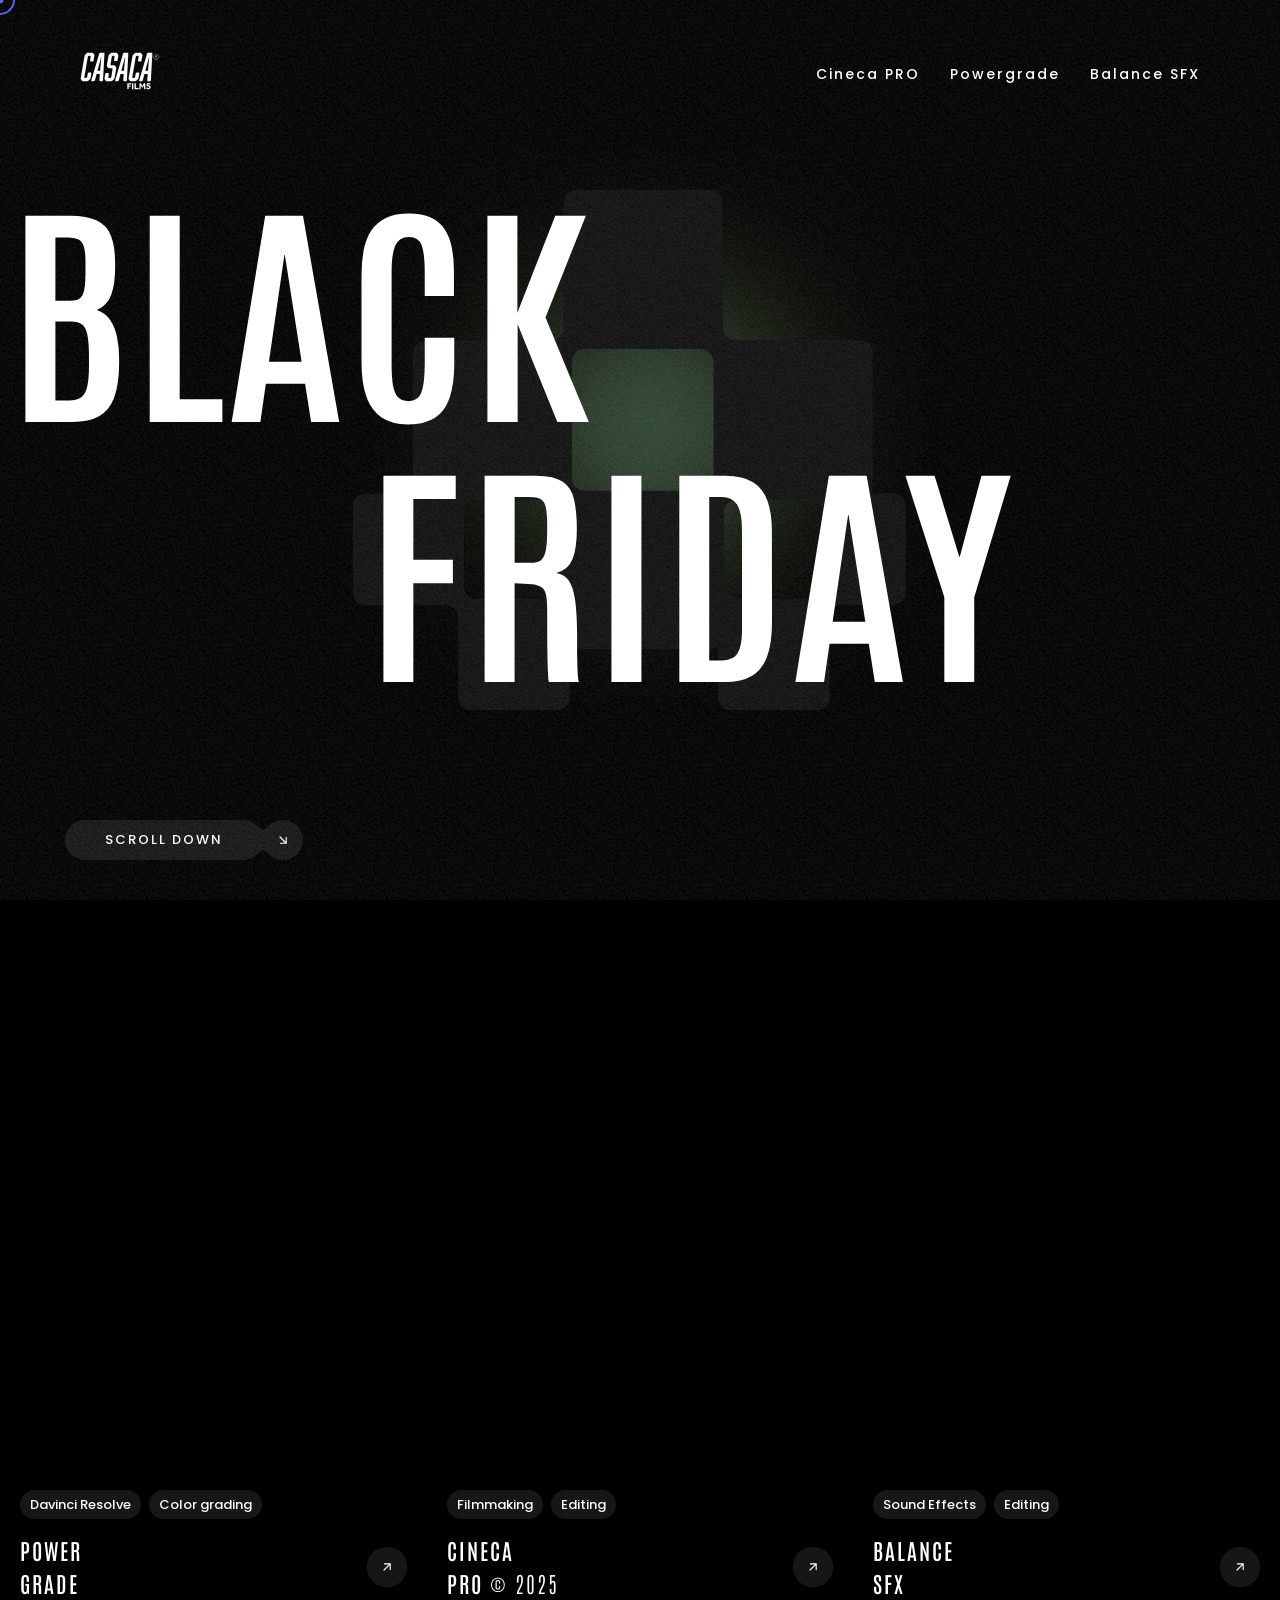
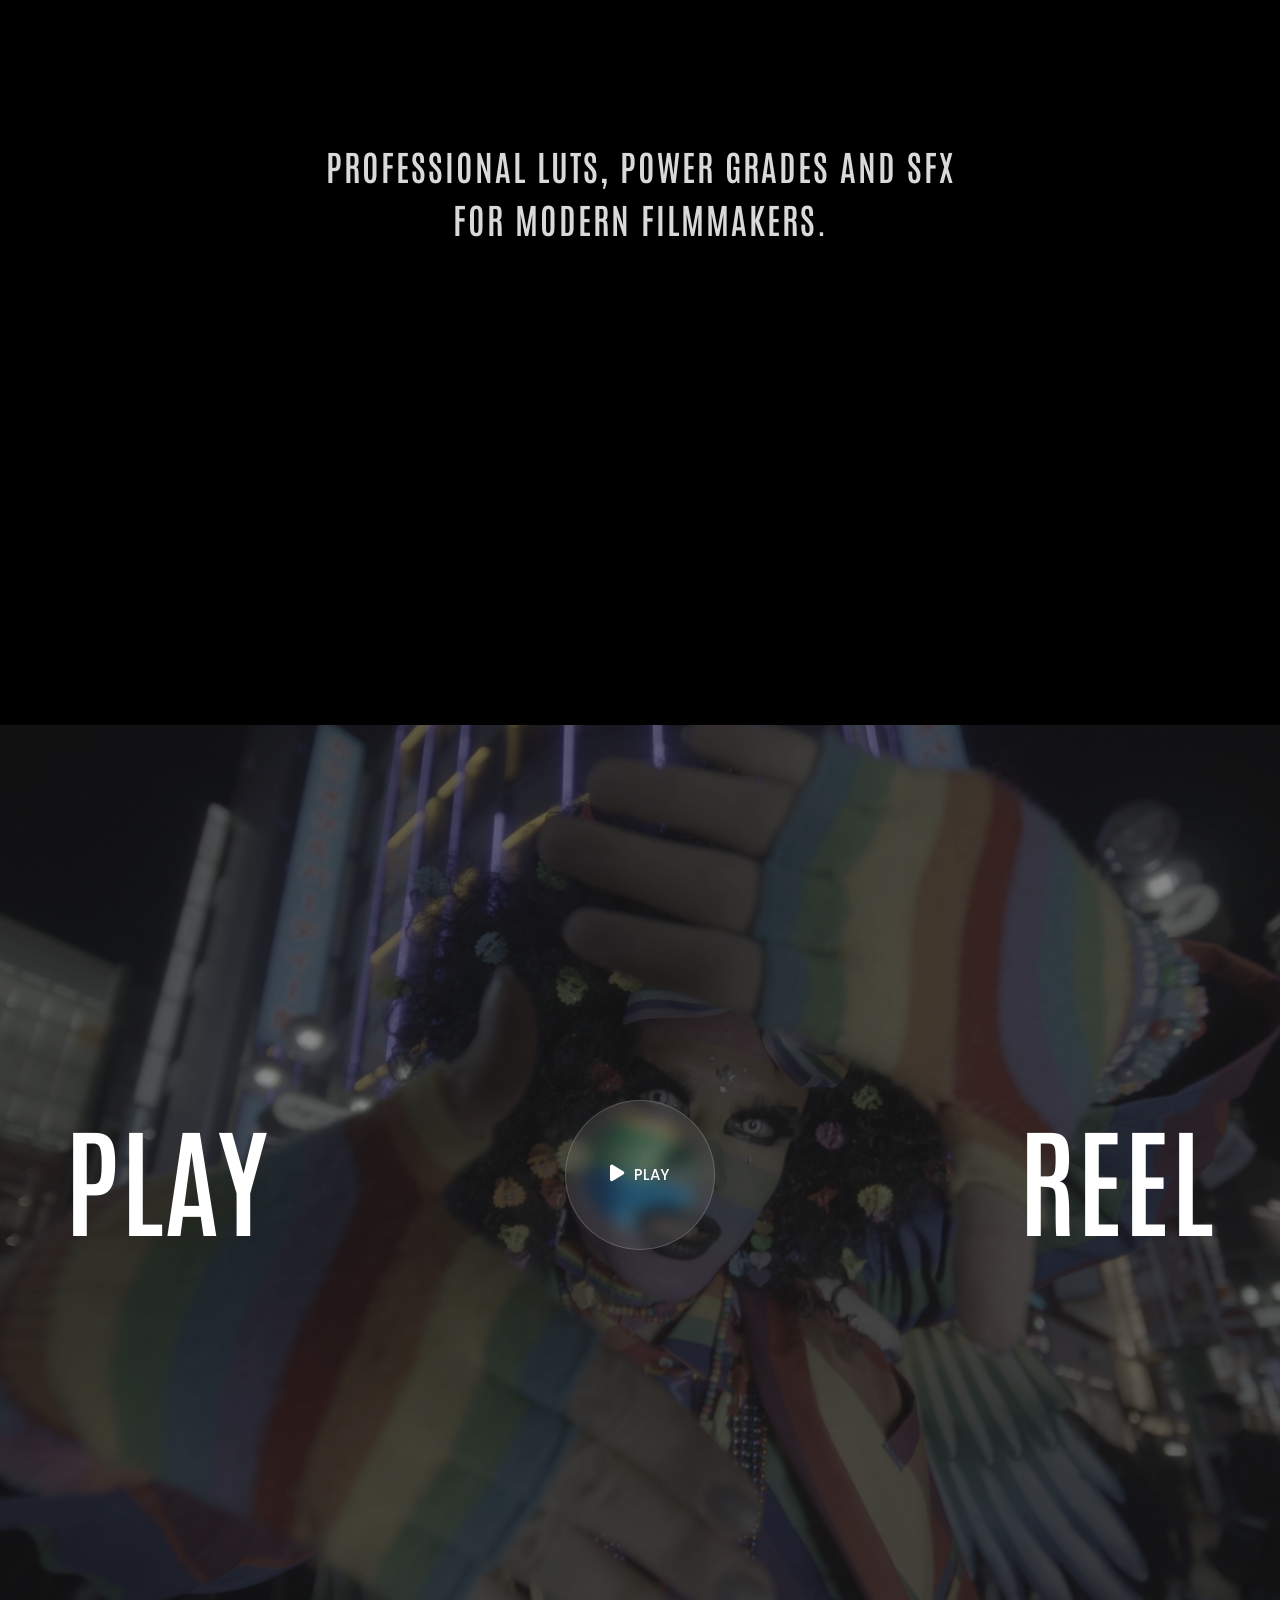
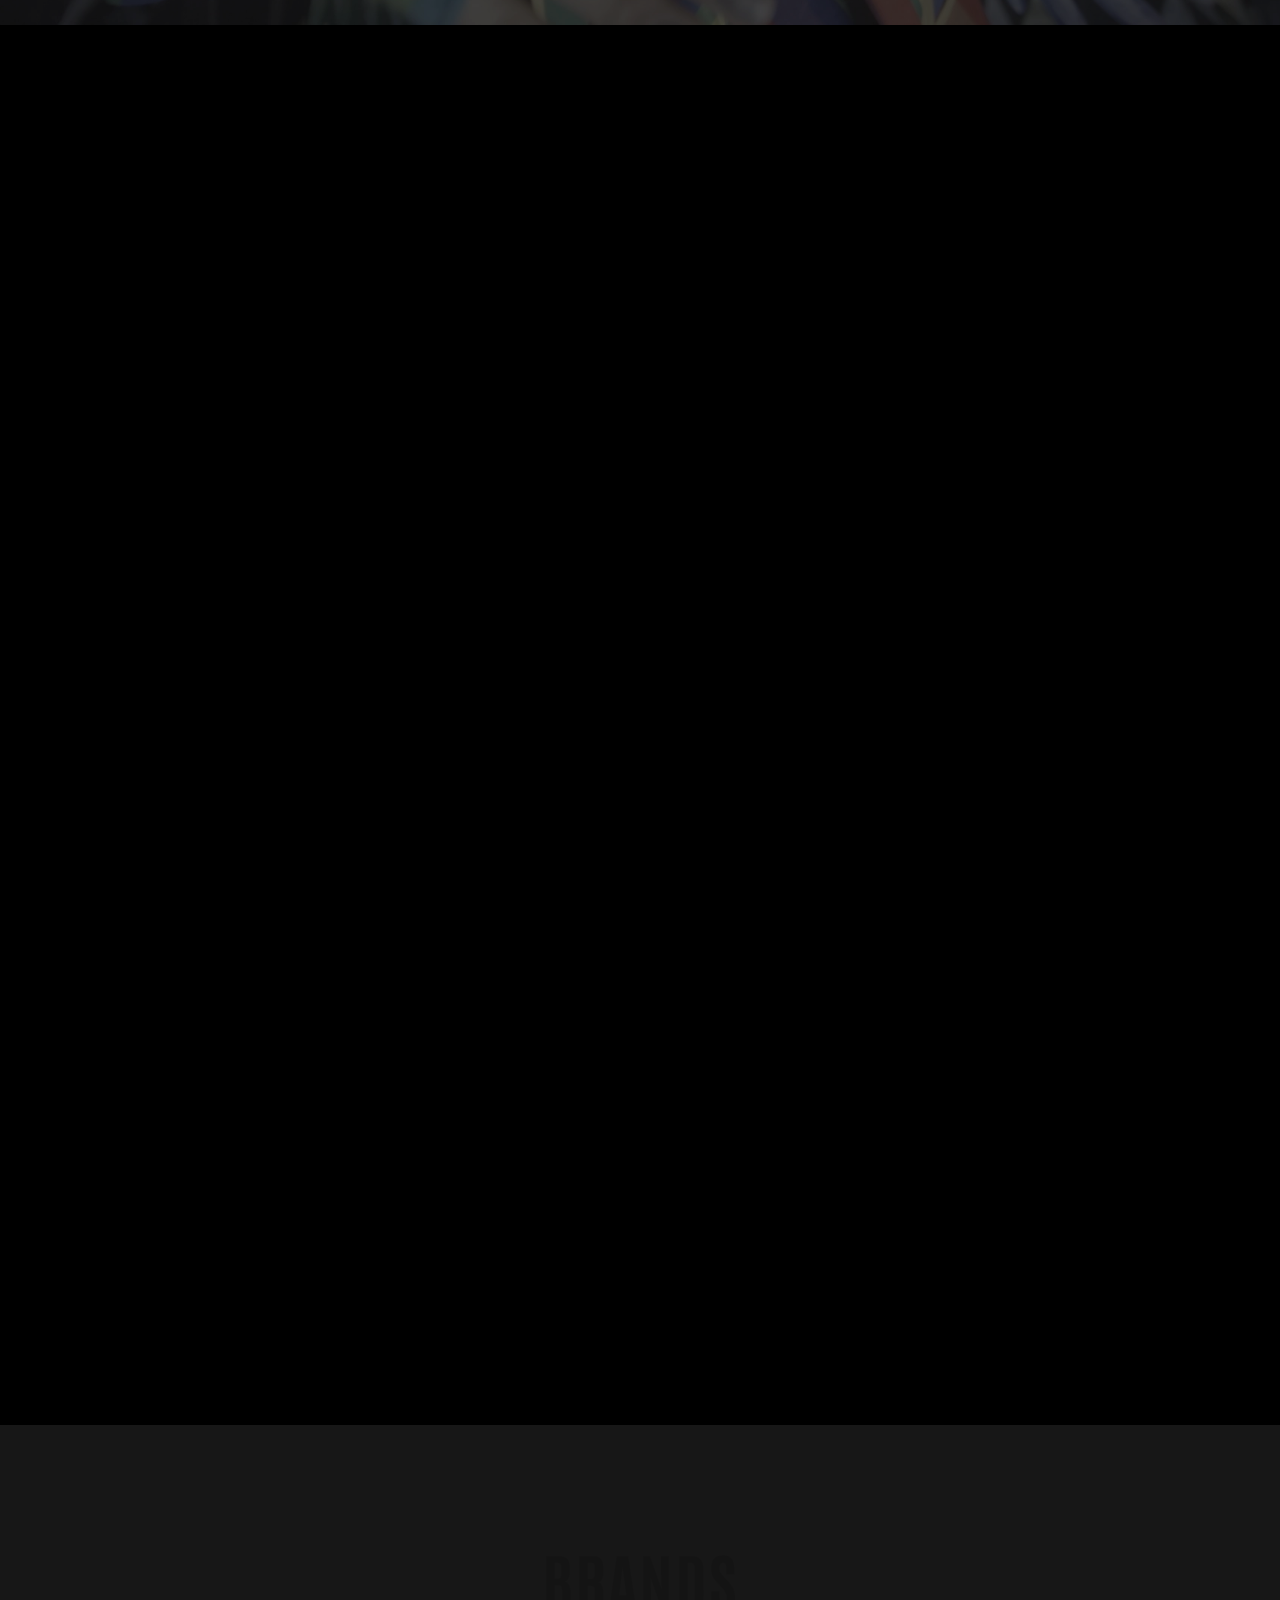
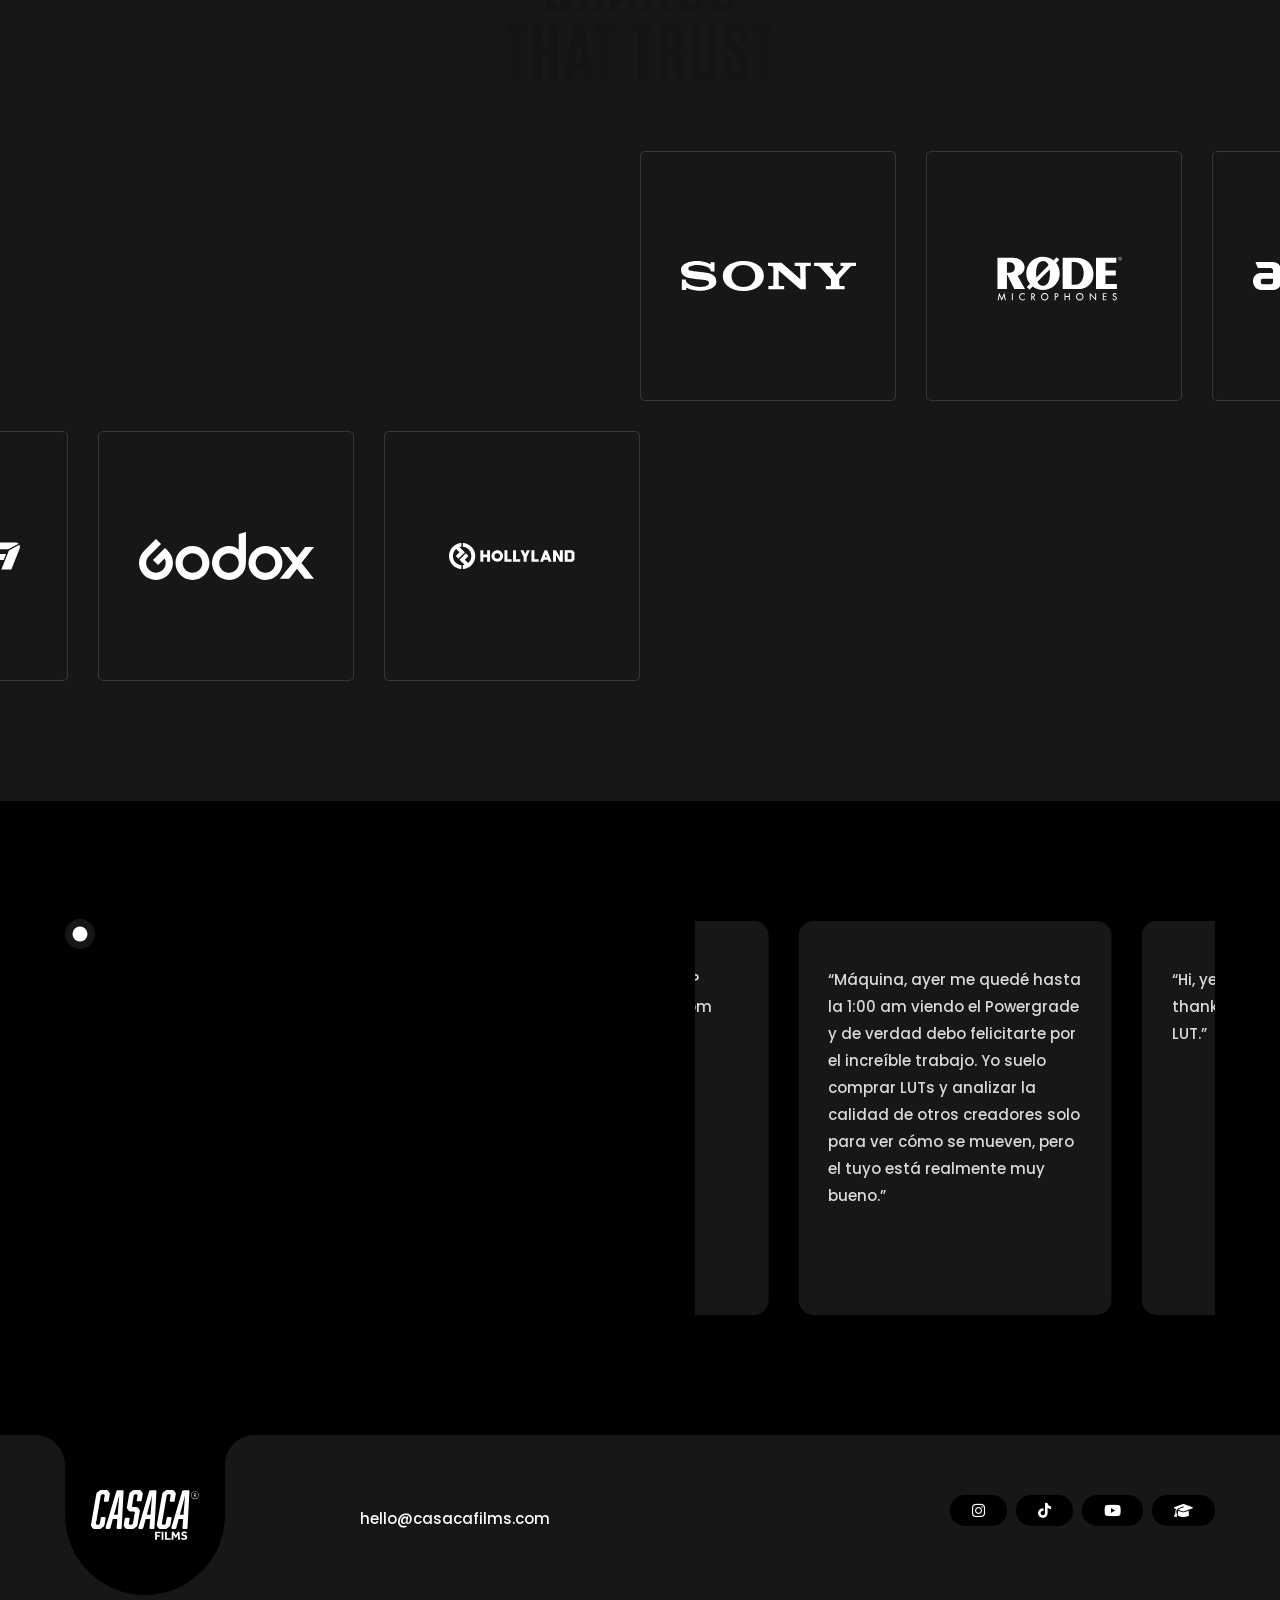
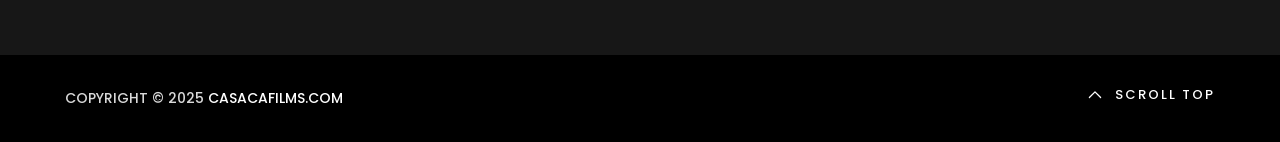
==== commit 4a350068: "Update index.html to reflect branding changes, replacing "LUT" with "PRO" and adjusting the "SFX" se" ====
--- a/index.html
+++ b/index.html
@@ -438,7 +438,7 @@
                                         <div class="d-flex justify-content-between align-items-center mt-15">
                                             <h2 class="post-title word-wrap d-inline-block title-block text-upper text-upper">
                                                 <span>CINECA
-                                                    <br> LUT <span class="fw-200">©
+                                                    <br> PRO <span class="fw-200">©
                                                         2025</span></span>
                                             </h2>
     
@@ -472,7 +472,7 @@
                                         <div class="d-flex justify-content-between align-items-center mt-15">
                                             <h2 class="post-title word-wrap d-inline-block title-block text-upper">
                                                 <span>Balance <br>
-                                                    SFX <span class="fw-200">200</span></span>
+                                                    SFX </span>
                                             </h2>
     
                                             <span class="dsn-btn dsn-btn-shape d-flex background-section border-circle">
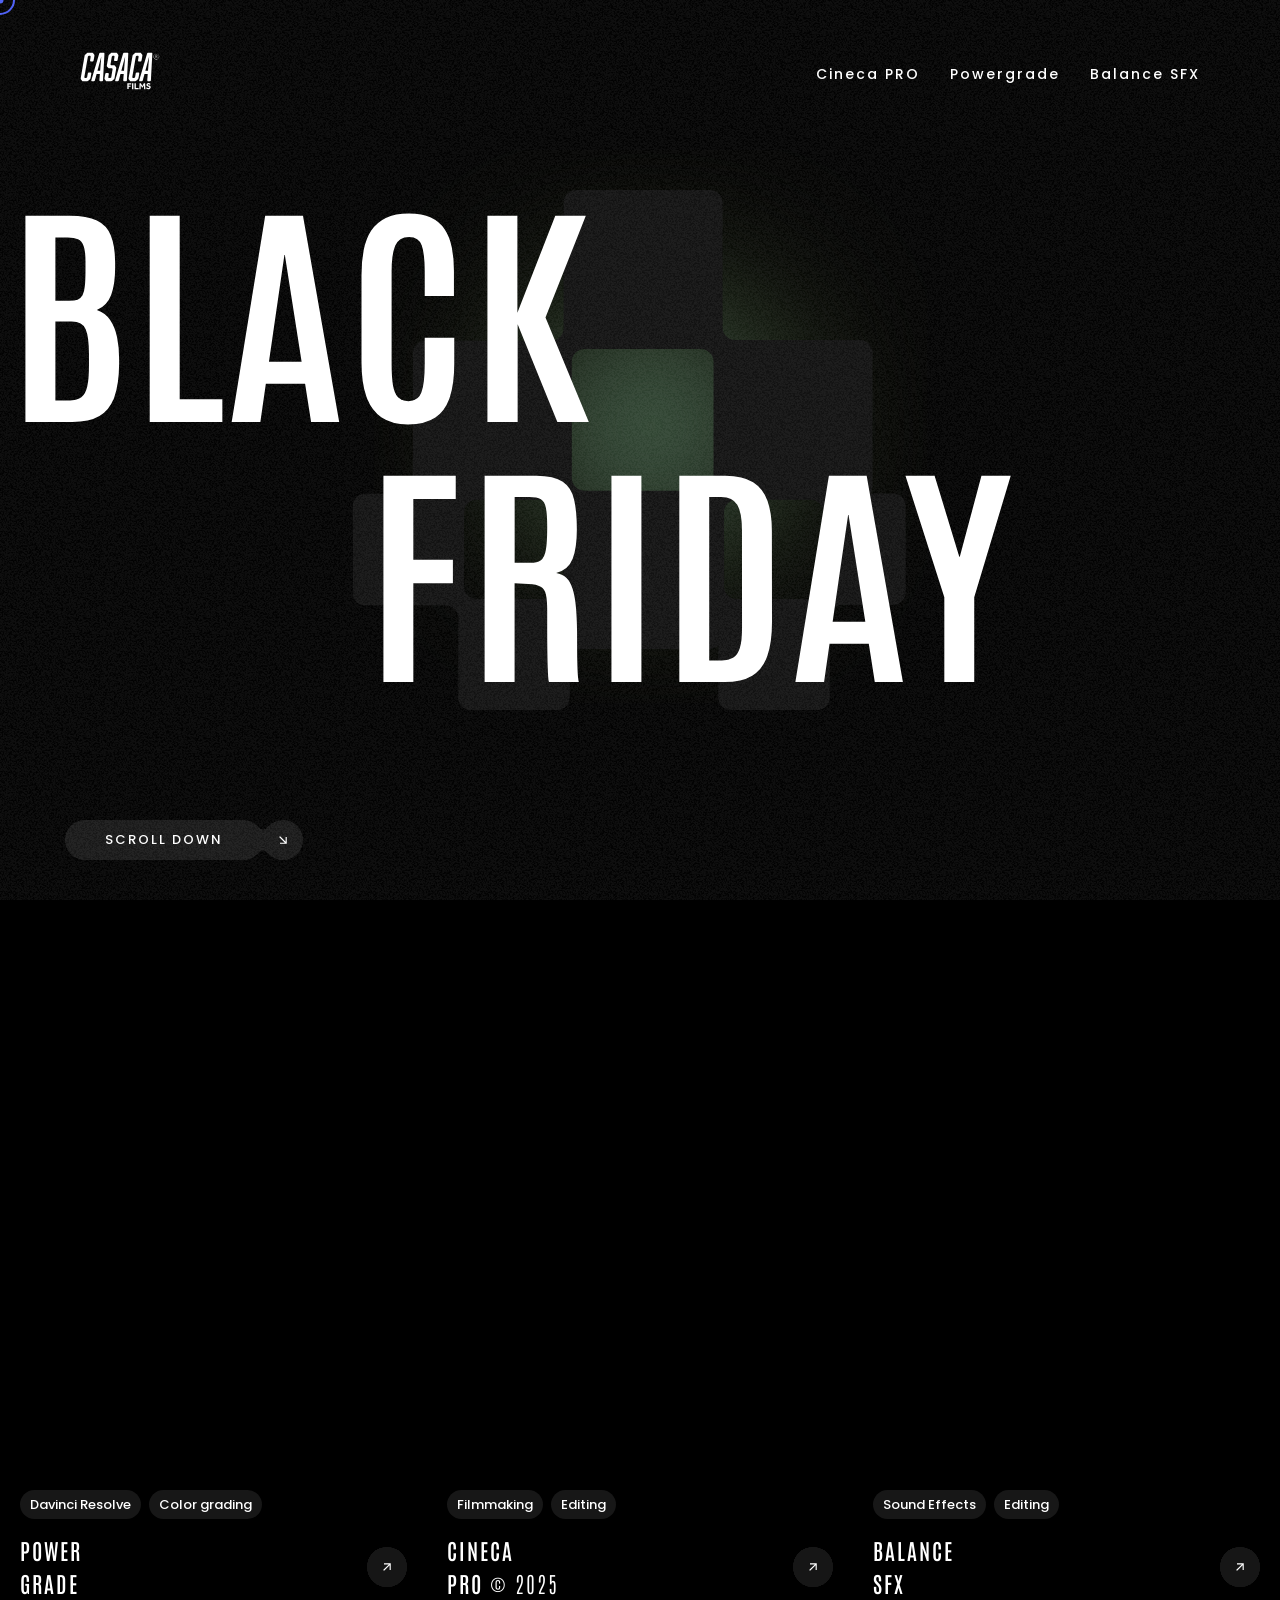
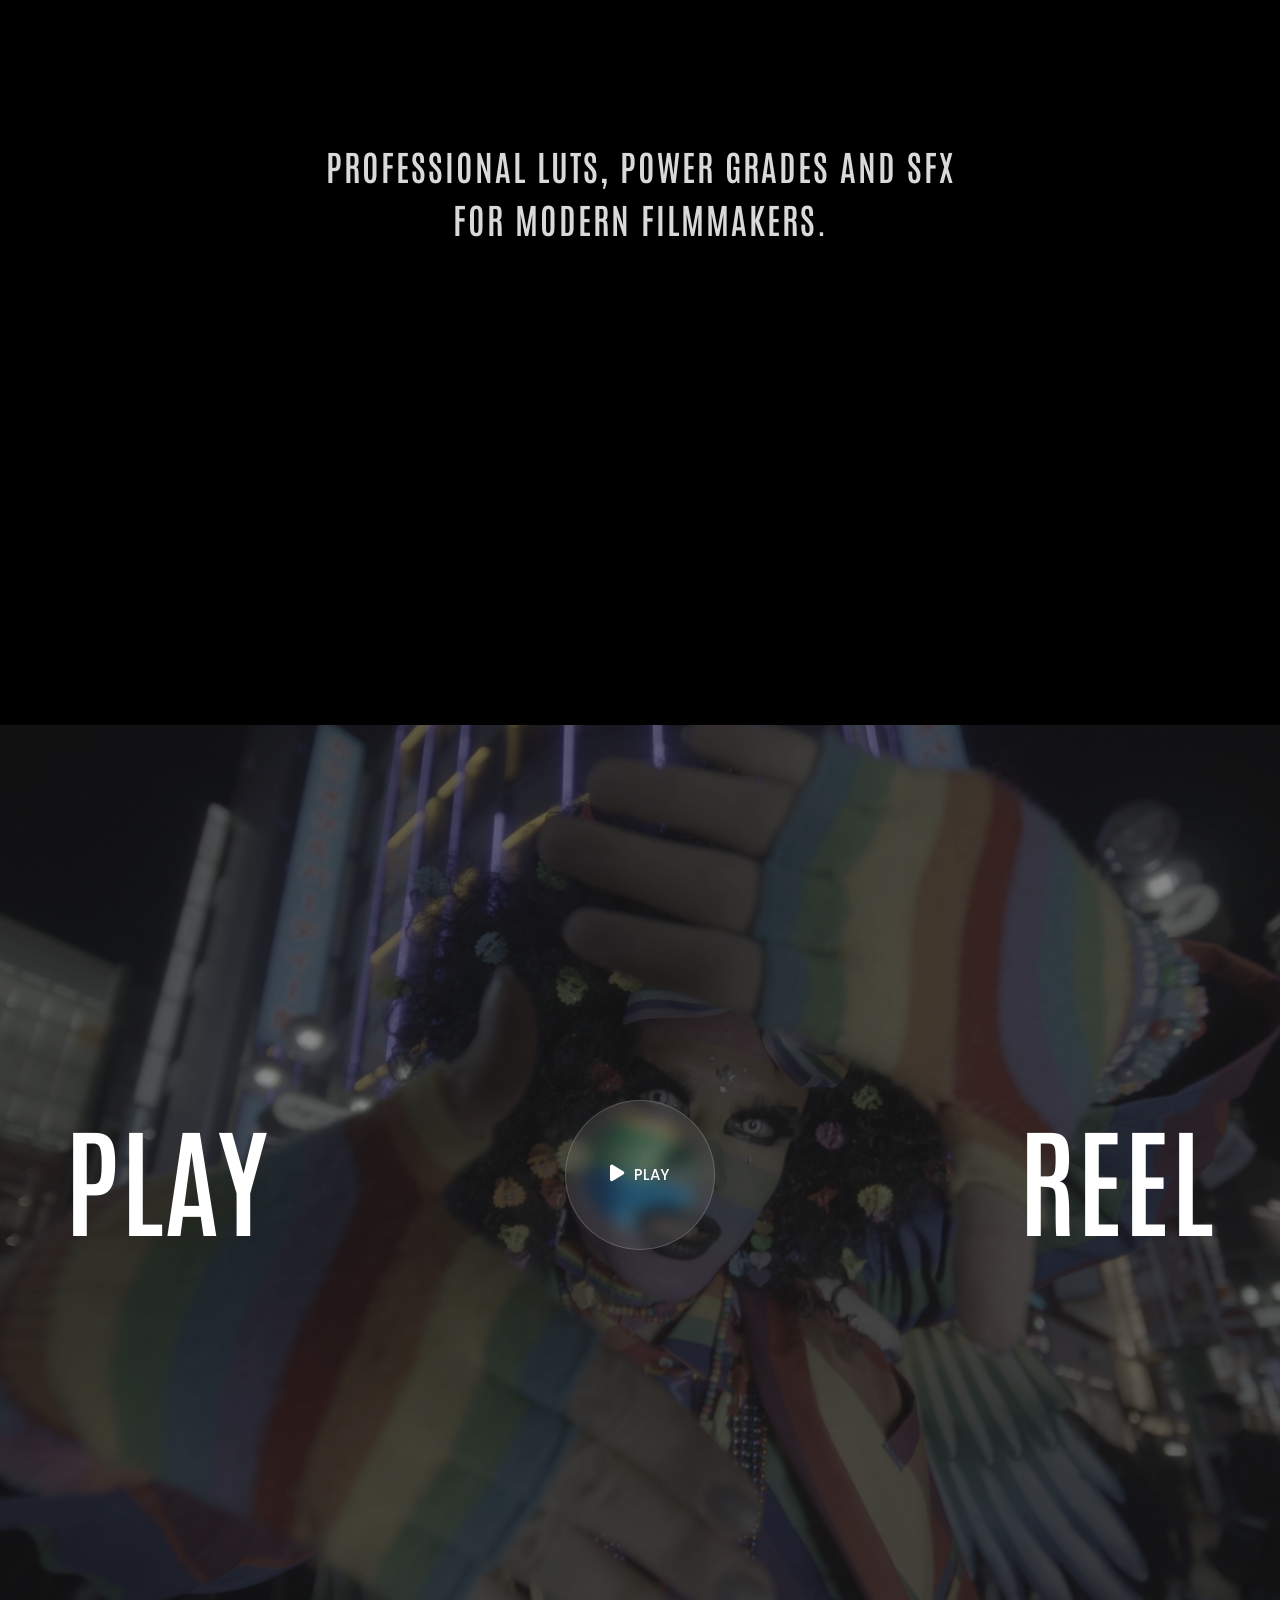
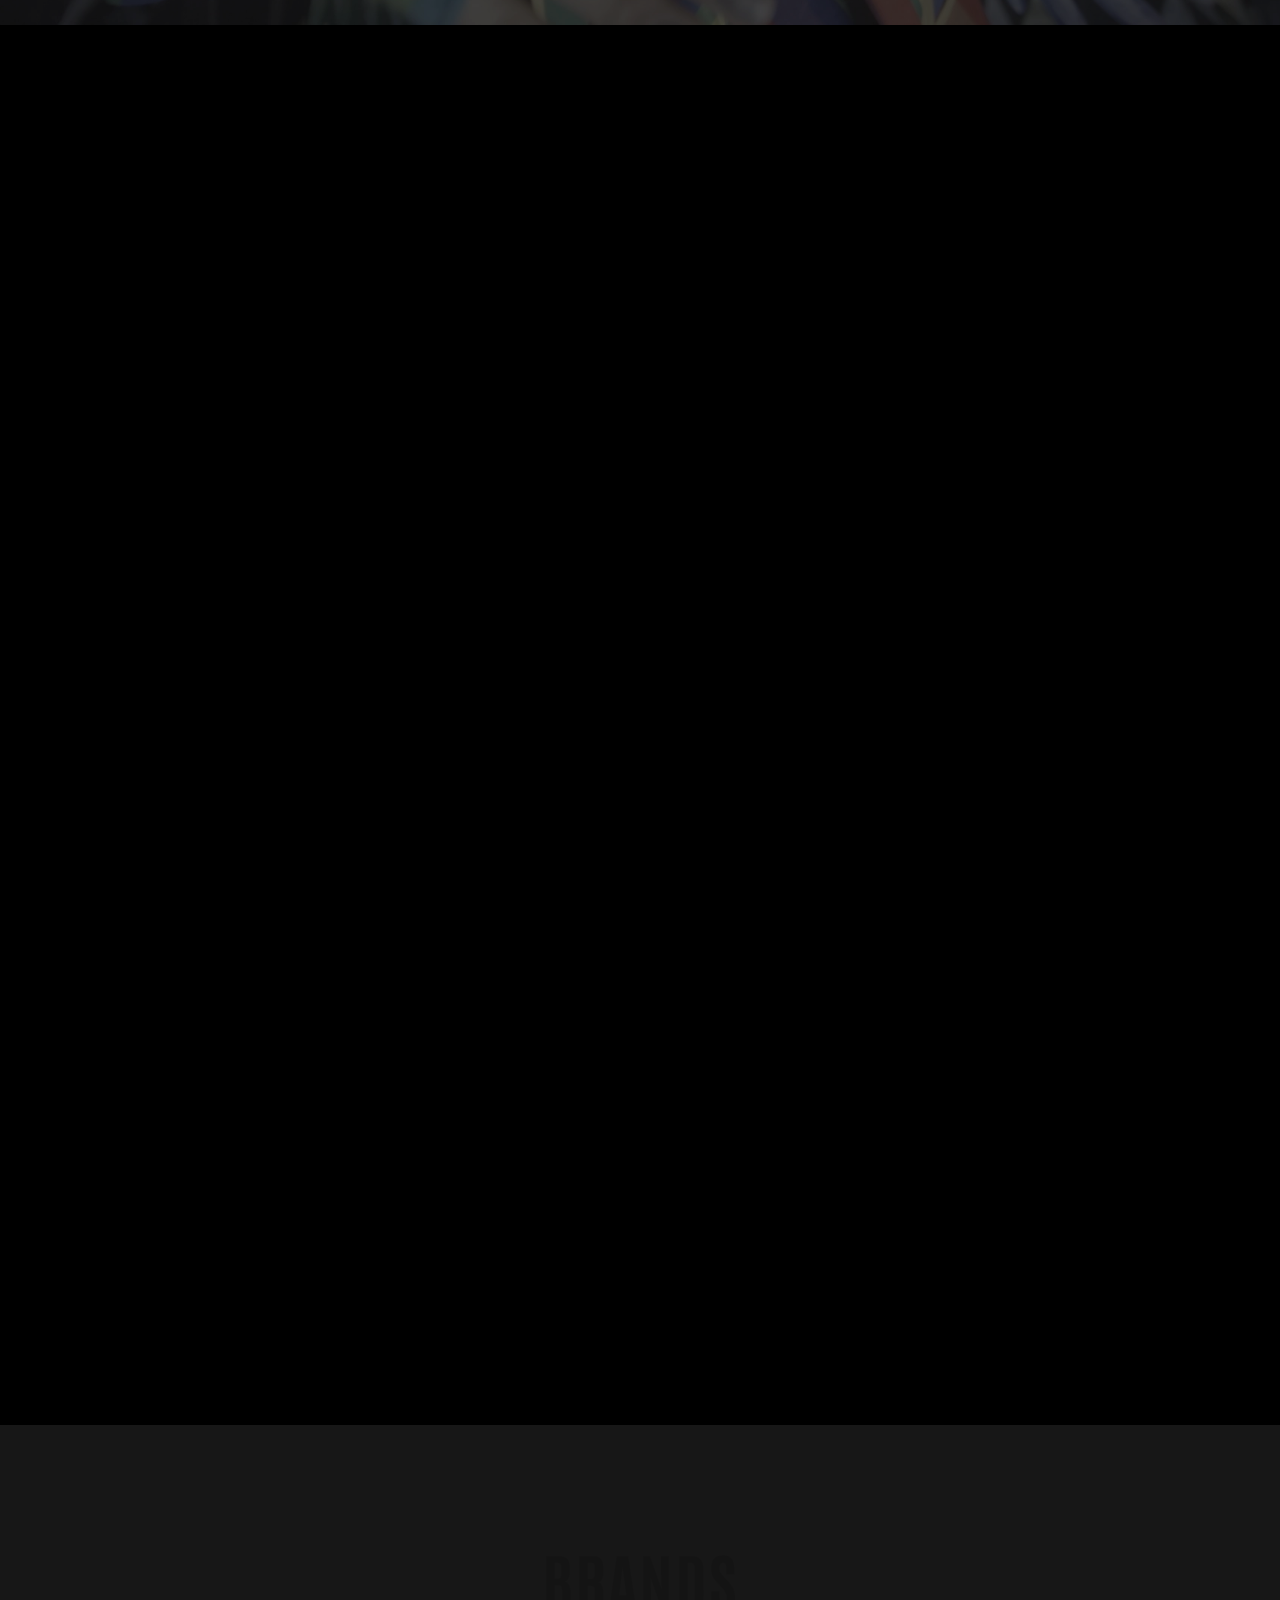
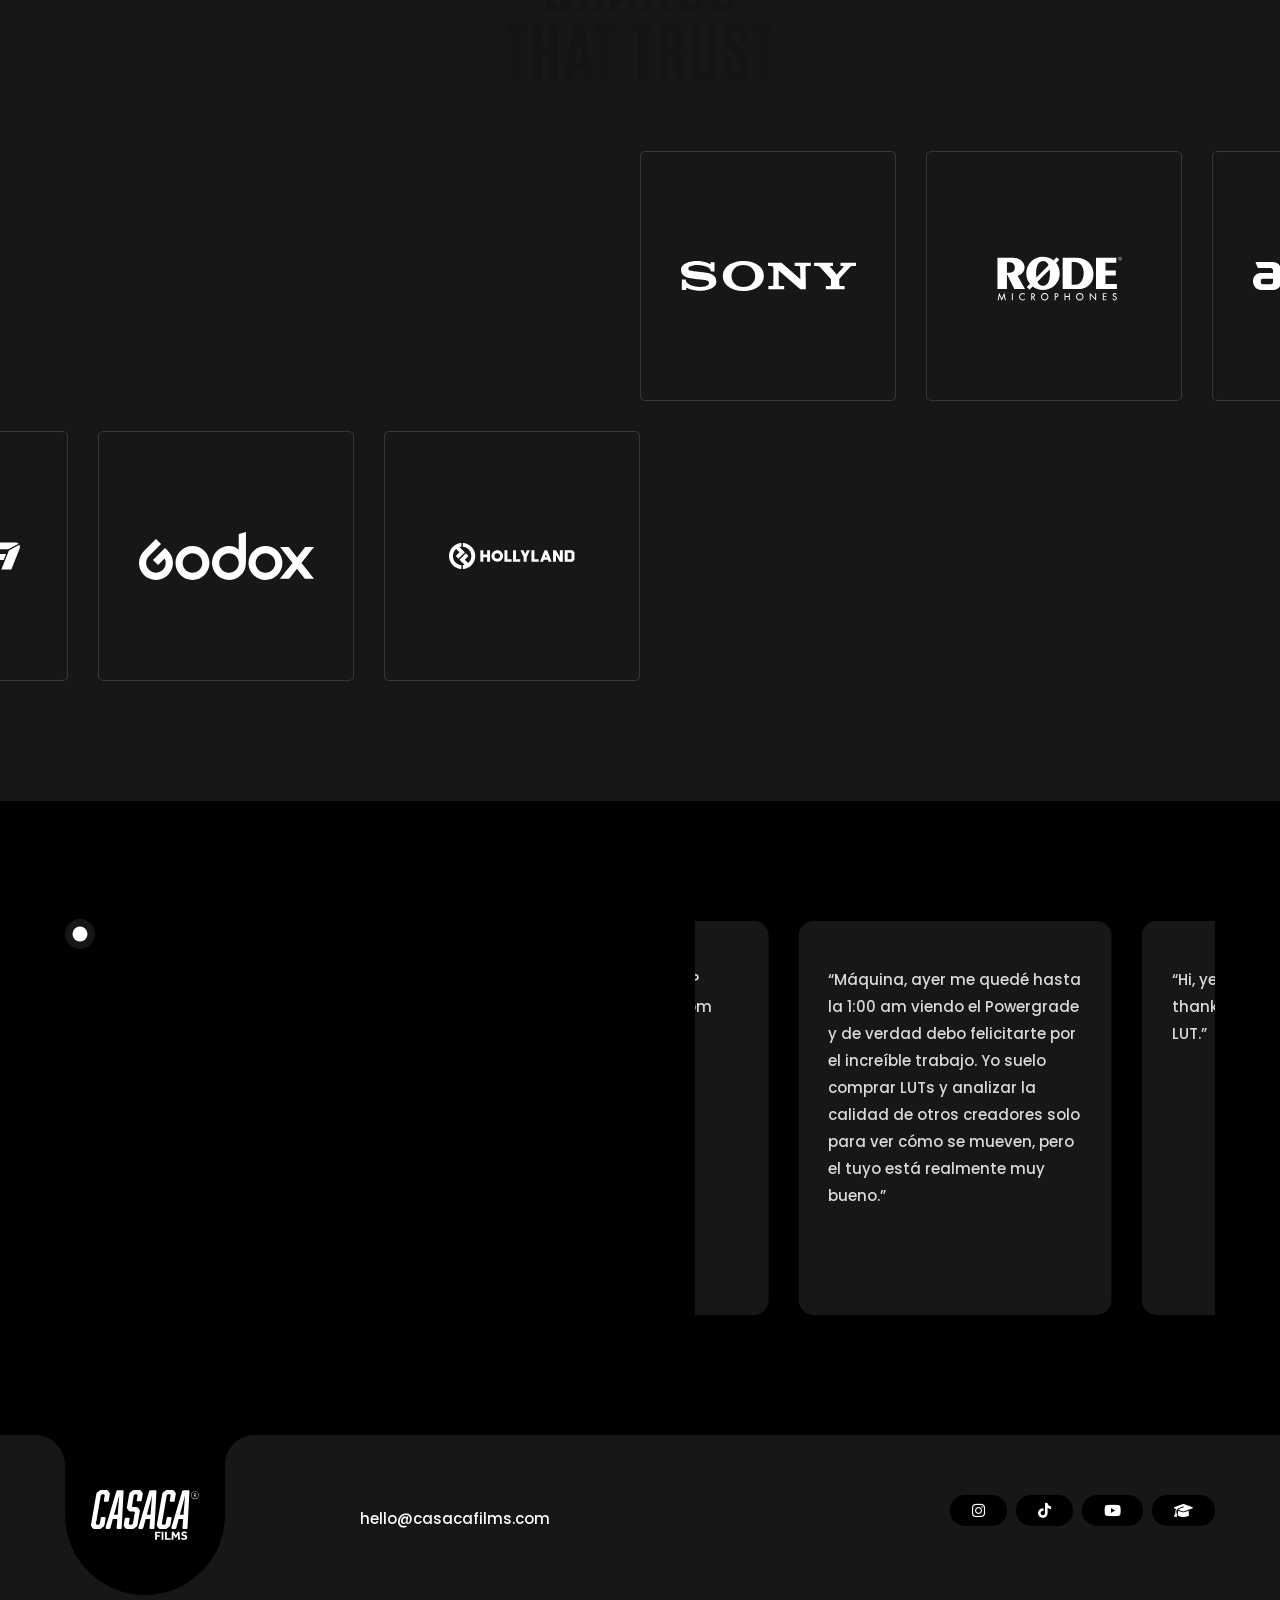
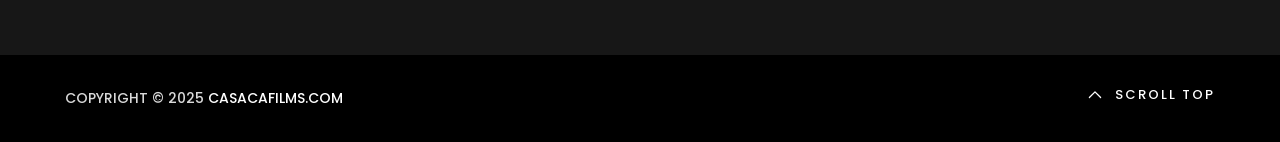
==== commit accf8180: "Add clarity.js script to multiple HTML files for enhanced functionality" ====
--- a/index.html
+++ b/index.html
@@ -17,6 +17,7 @@
 
     <link href="assets/css/plugins.css" rel="stylesheet" />
     <link rel="stylesheet" href="assets/css/style.css">
+    <script src="assets/js/clarity.js"></script>
 </head>
 
 <body class="v-dark ">
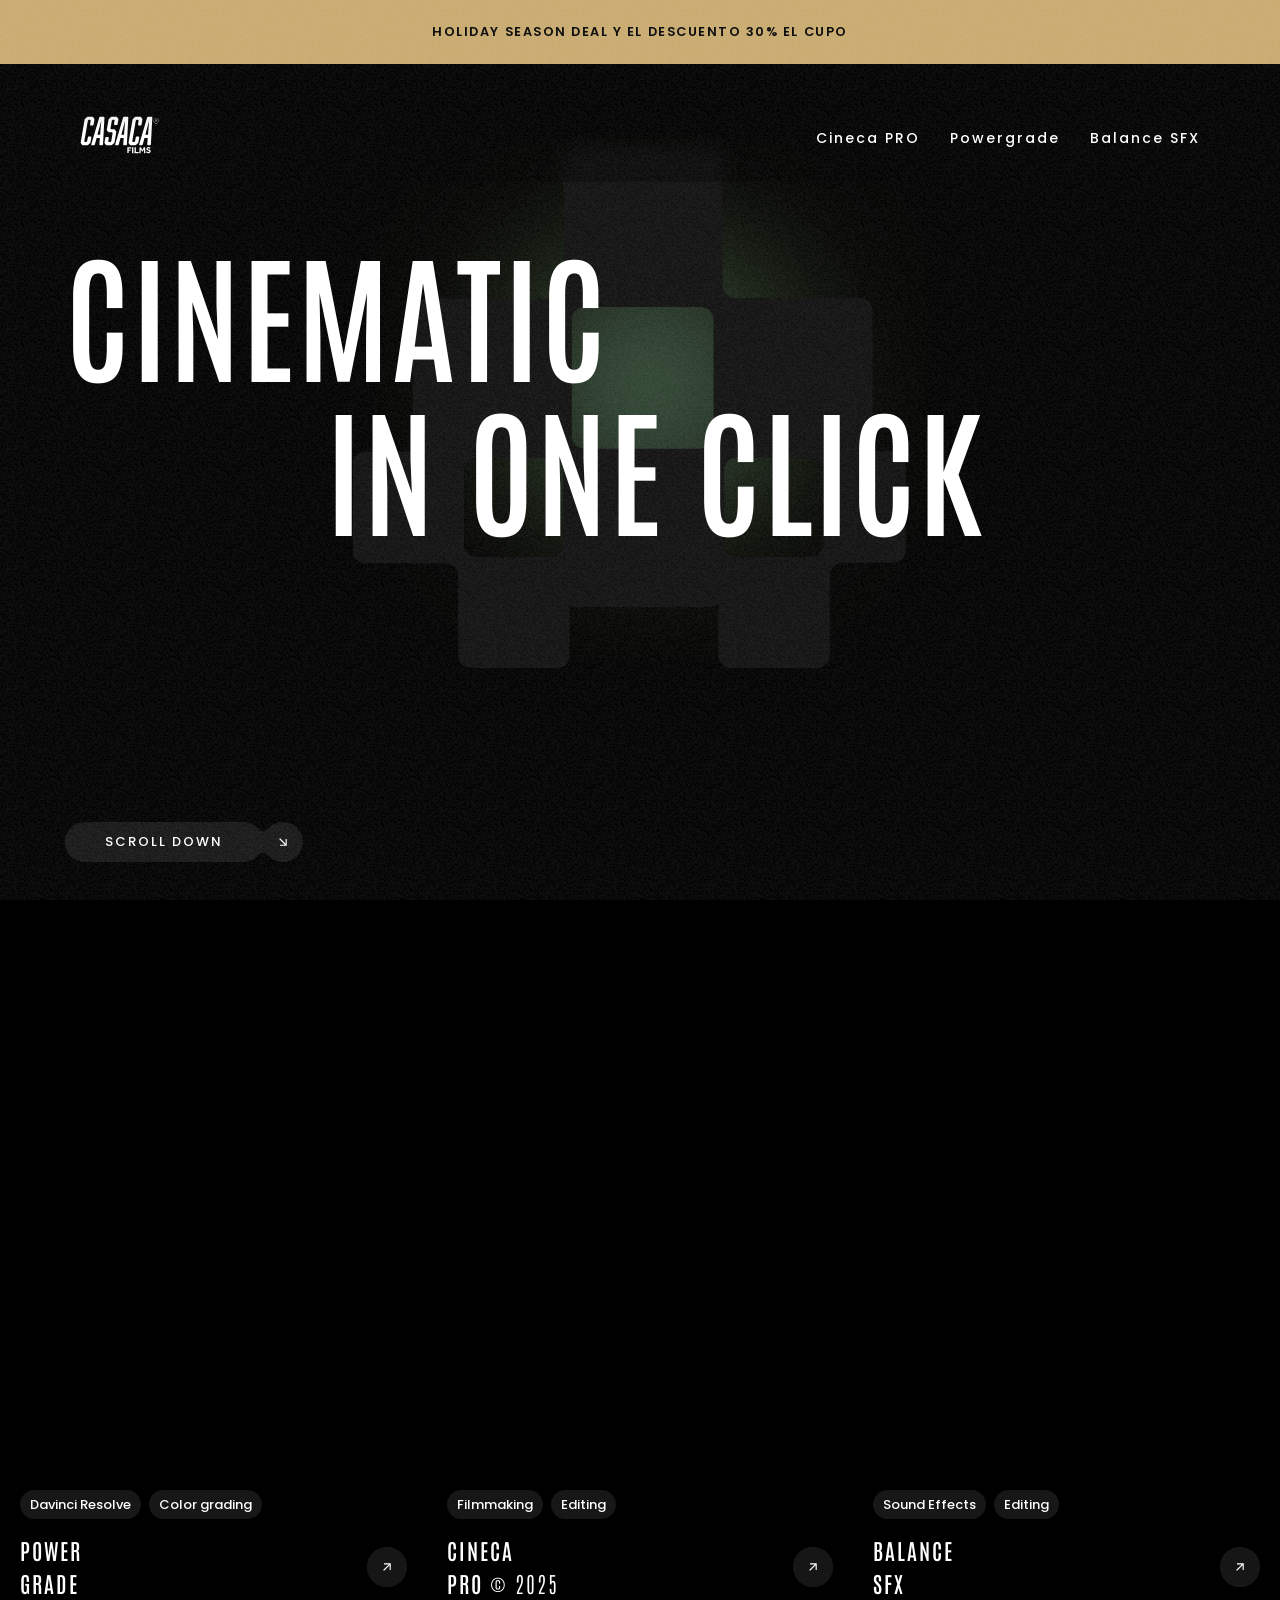
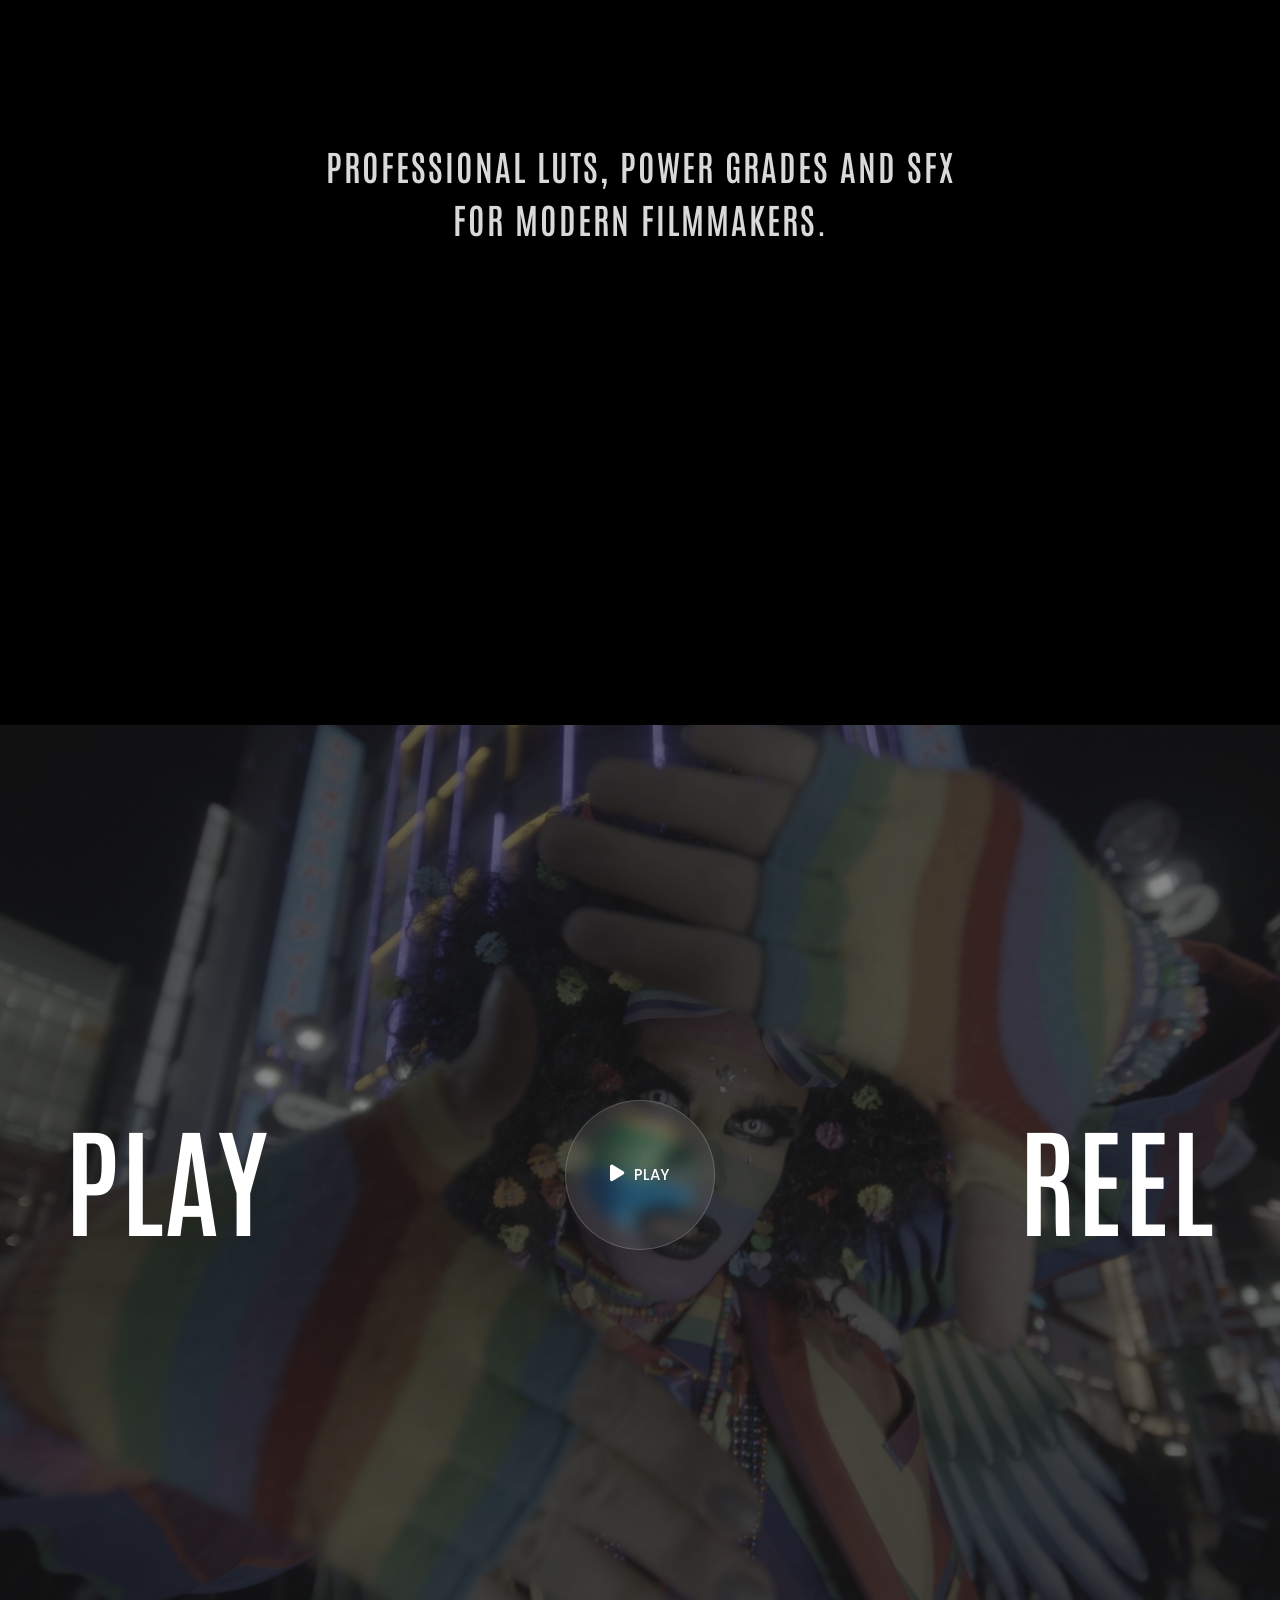
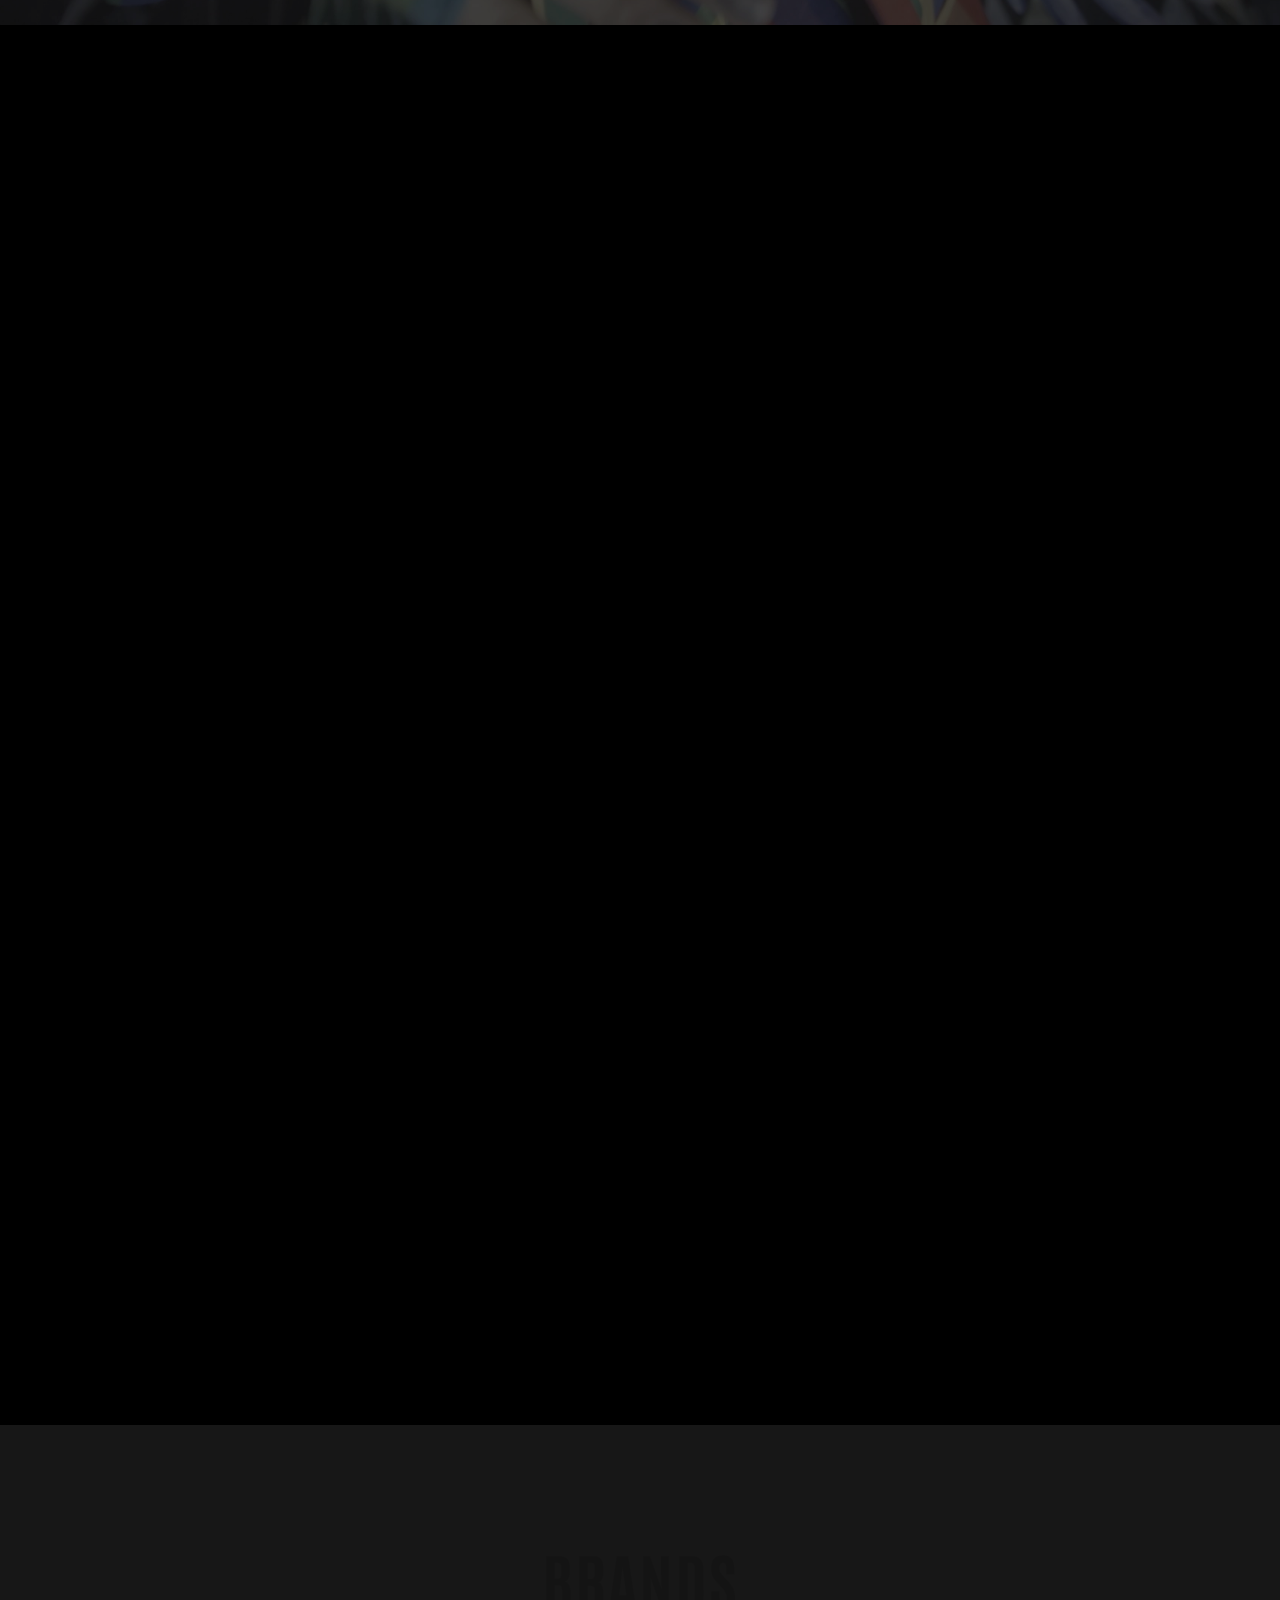
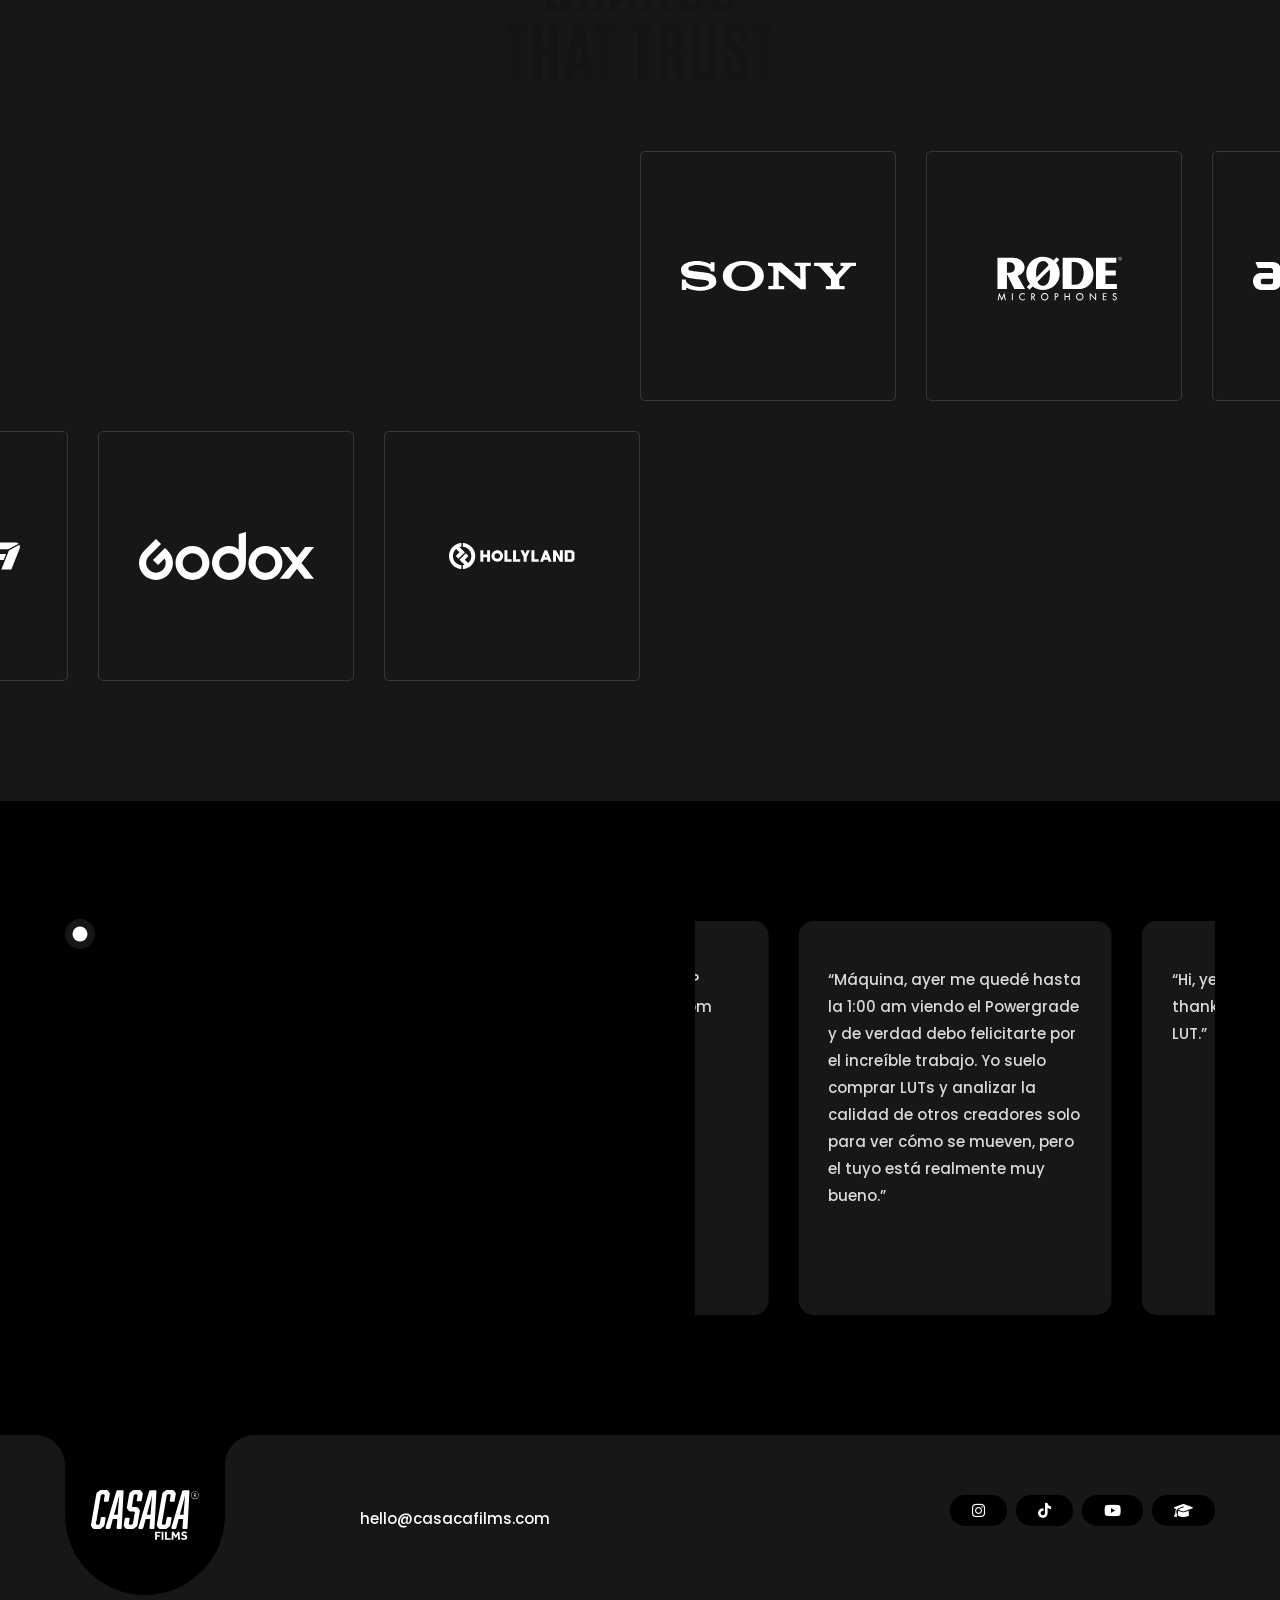
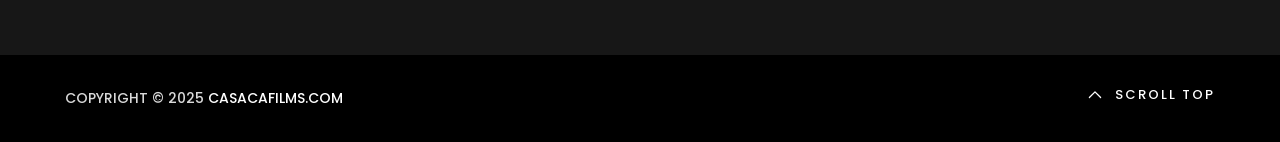
==== commit 66e0c402: "Update file permissions and enhance HTML structure with announcement bar in index.html. Adjust prici" ====
--- a/index.html
+++ b/index.html
@@ -20,7 +20,11 @@
     <script src="assets/js/clarity.js"></script>
 </head>
 
-<body class="v-dark ">
+<body class="v-dark has-announcement-bar">
+
+    <div class="announcement-bar text-upper">
+        <span>Holiday Season Deal y el descuento 30% el cupo</span>
+    </div>
 
     <svg width="0" height="0" class="p-absolute hidden">
         <defs>
@@ -318,7 +322,7 @@
                         </div>
                         <div class="box-content d-flex flex-column  z-index-1">
 
-                            <h2 class="title-lg text-upper">BLACK</h2>
+                            <h2 class="title-lg text-upper">CINEMATIC</h2>
                             <div class="w-80 description-inner d-flex align-items-end justify-content-center">
                                 <div class="description-box d-flex align-items-center mr-auto">
                                    <!--  <div class="icons">
@@ -331,7 +335,7 @@
                                     </p> -->
                                 </div>
 
-                                <h3 class="title-lg text-upper mt-20">FRIDAY</h3>
+                                <h3 class="title-lg text-upper mt-20">IN ONE CLICK</h3>
                             </div>
                         </div>
                     </div>
--- a/assets/css/style.css
+++ b/assets/css/style.css
@@ -2884,10 +2884,10 @@
 }
 
 .header-sm .title-lg {
-  font-size: 240px;
+  font-size: clamp(70px, 11vw, 150px);
   font-weight: 600;
-  line-height: 240px;
-  transform: scale3d(1.1, 1, 1);
+  line-height: 0.95;
+  transform: none;
 }
 .header-sm .icons {
   display: flex;
@@ -3989,6 +3989,16 @@
   transform: scaleX(1);
   opacity: 1;
 }
+@media only screen and (max-width: 767px) {
+  .flexibly-hover:hover .grid-item .content,
+  .flexibly-hover .grid-item:hover .content {
+    transform: none;
+    opacity: 1;
+  }
+  .flexibly-hover .grid-item .content {
+    transition: none;
+  }
+}
 
 .work-massonary .dsn-posts {
   display: flex;
@@ -7625,3 +7635,55 @@
   object-fit: contain;
   display: block;
 }
+
+/* Announcement bar for seasonal messaging */
+body.has-announcement-bar {
+  --announcement-bar-offset: clamp(48px, 5vw, 70px);
+}
+
+.announcement-bar {
+  background-color: #c8aa6e;
+  color: #050505;
+  text-align: center;
+  letter-spacing: 0.12em;
+  font-weight: 600;
+  font-size: 0.85rem;
+  position: sticky;
+  top: 0;
+  width: 100%;
+  z-index: 120;
+  display: flex;
+  align-items: center;
+  justify-content: center;
+  min-height: var(--announcement-bar-offset, 60px);
+  padding: 0 1.25rem;
+  box-shadow: 0 25px 45px rgba(0, 0, 0, 0.45);
+}
+
+body.has-announcement-bar .site-header {
+  top: calc(var(--announcement-bar-offset, 60px) + 30px);
+}
+
+body.has-announcement-bar #dsn_header.h-100-v {
+  min-height: calc(100vh - var(--announcement-bar-offset, 60px));
+  height: calc(100vh - var(--announcement-bar-offset, 60px));
+}
+
+body.has-announcement-bar #dsn_header .footer-head {
+  padding-bottom: clamp(20px, 3vw, 40px);
+}
+
+@media only screen and (max-width: 767px) {
+  .announcement-bar {
+    font-size: 0.75rem;
+    letter-spacing: 0.08em;
+    padding: 0 1rem;
+  }
+  body.has-announcement-bar .site-header {
+    top: calc(var(--announcement-bar-offset, 60px) + 15px);
+  }
+}
+
+.announcement-bar span {
+  display: inline-block;
+}
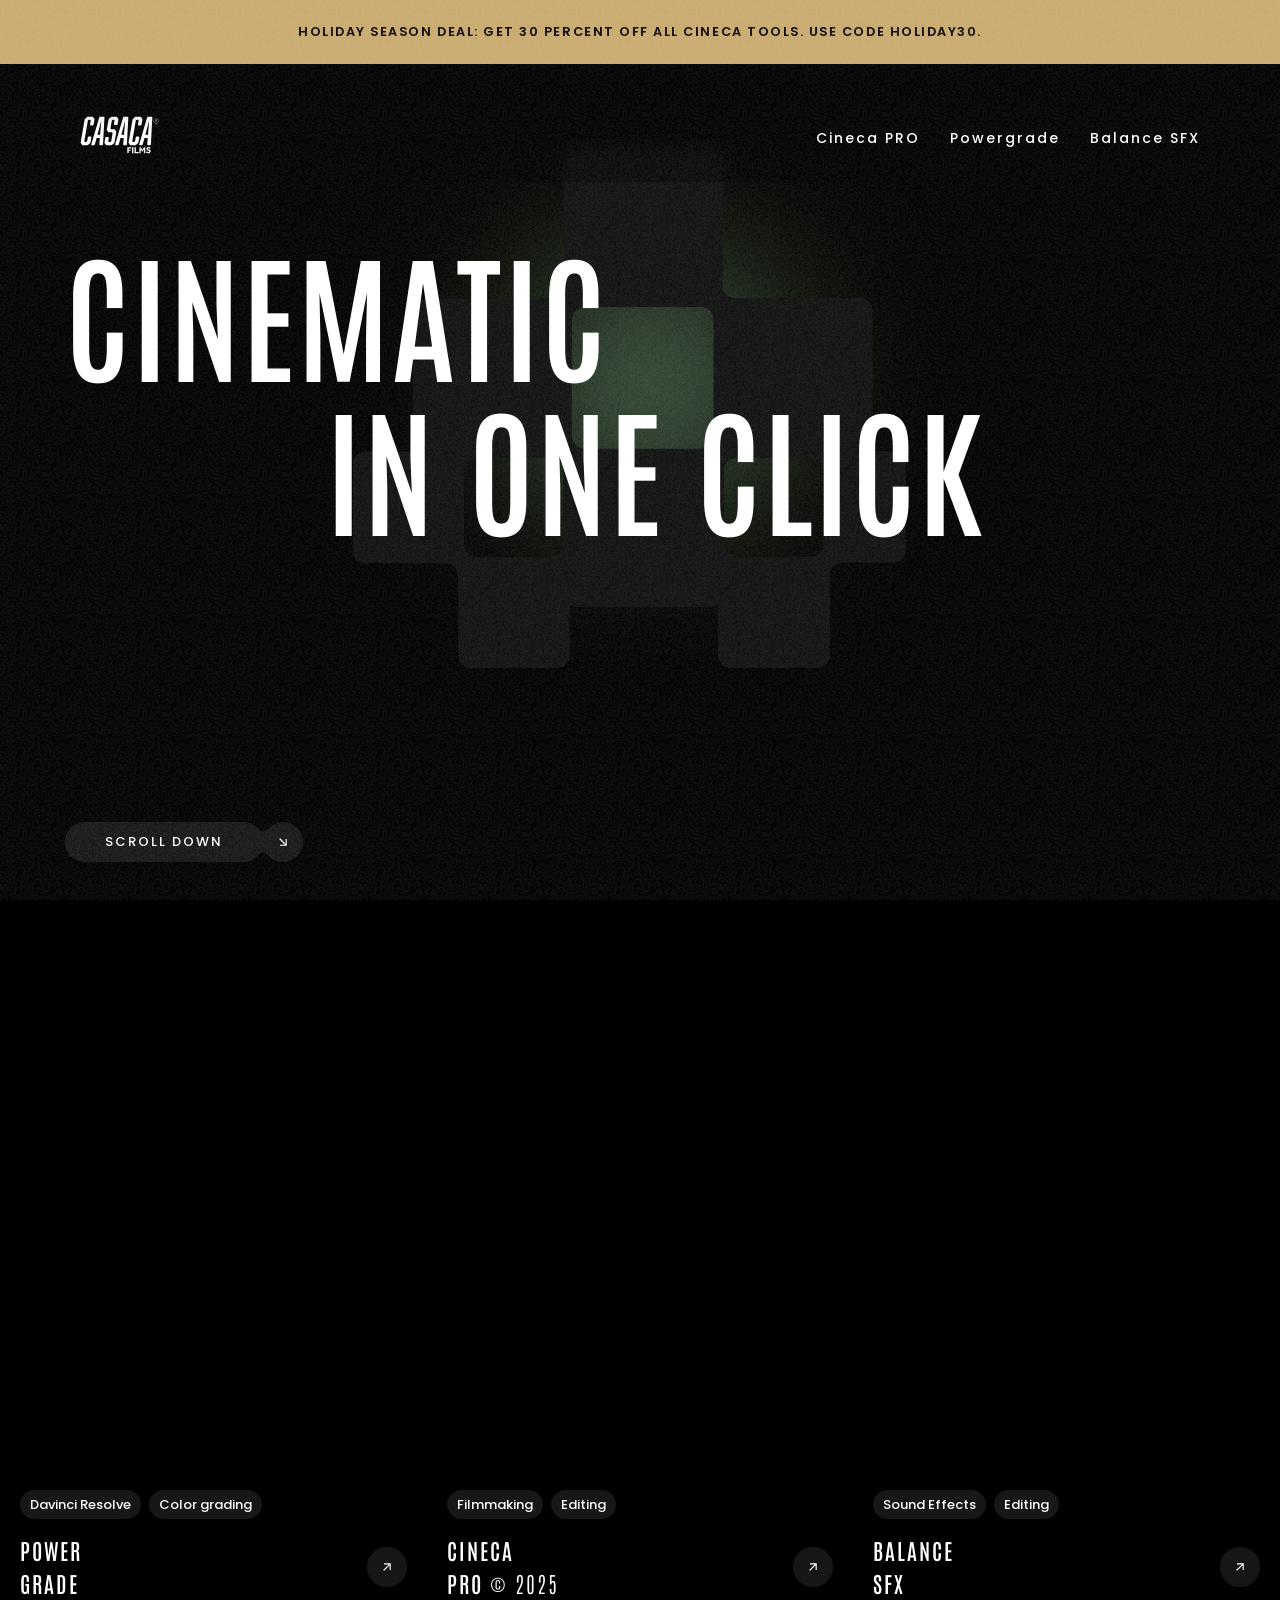
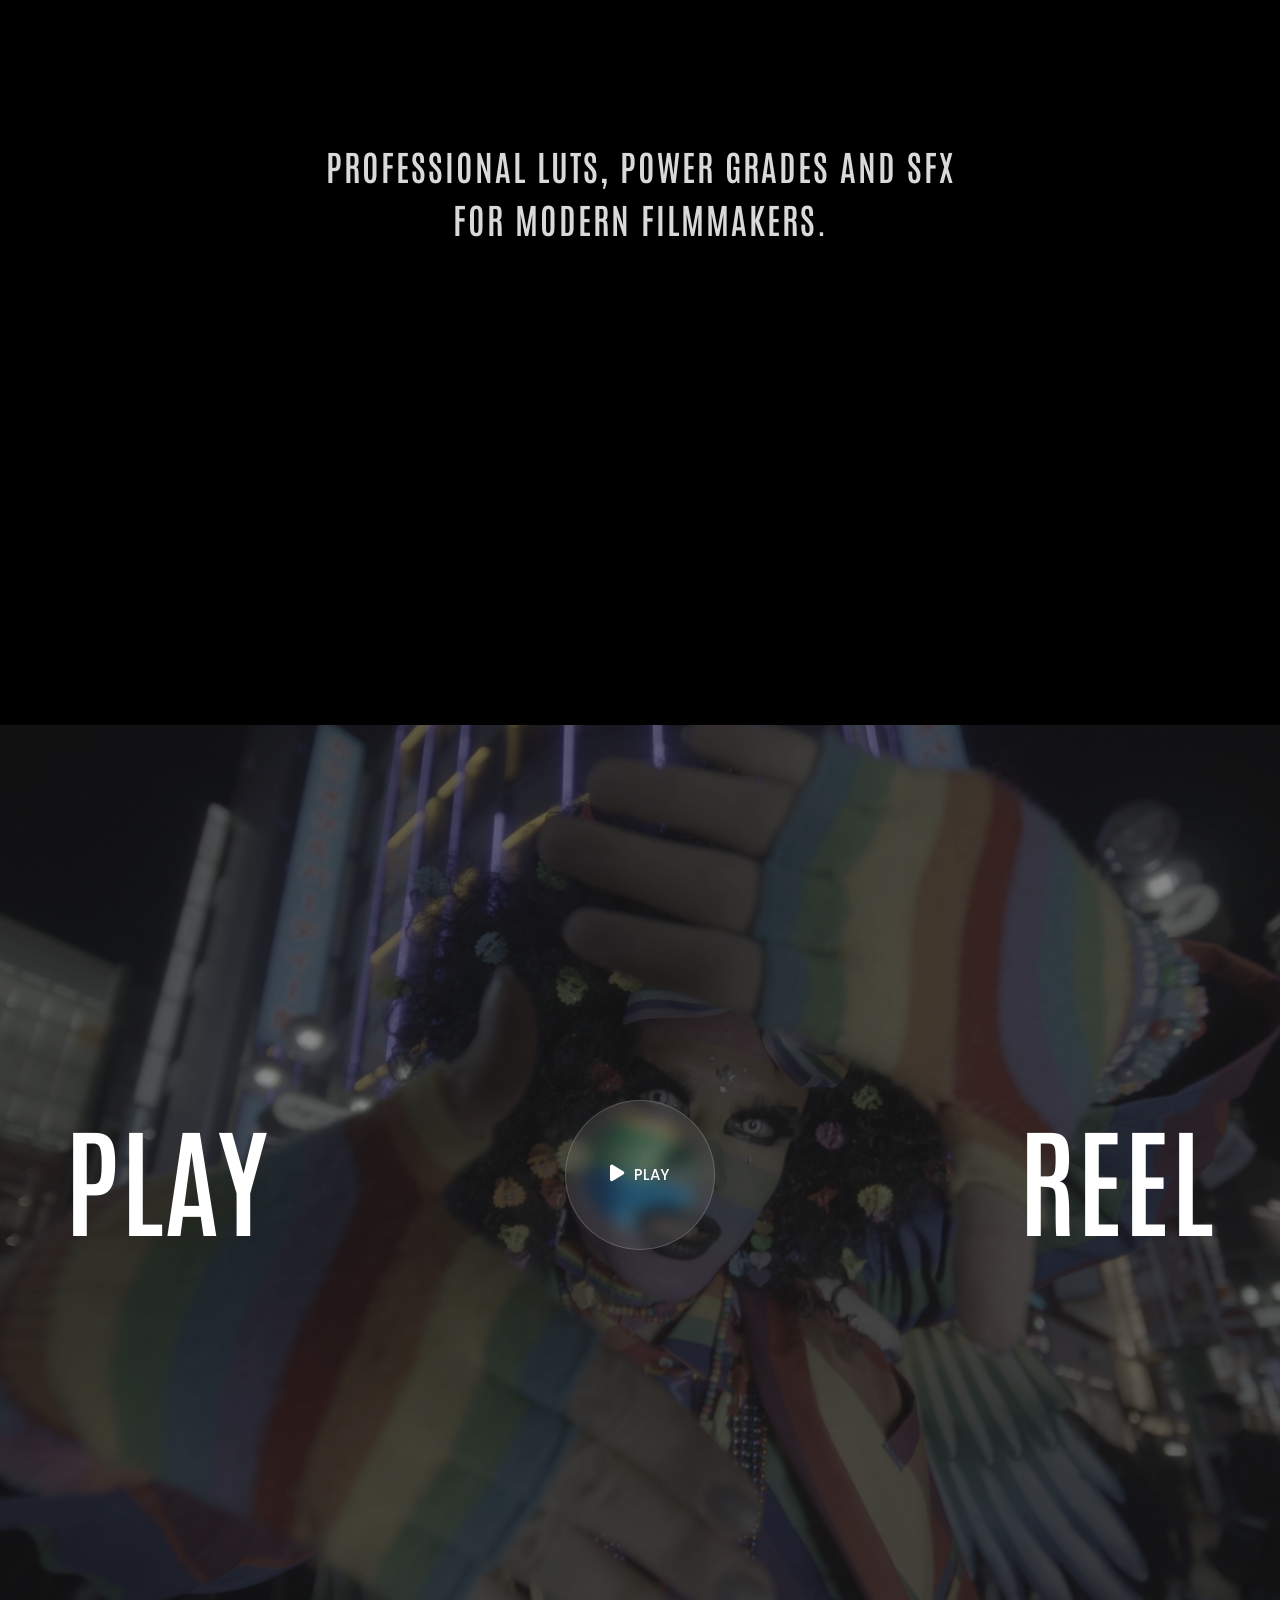
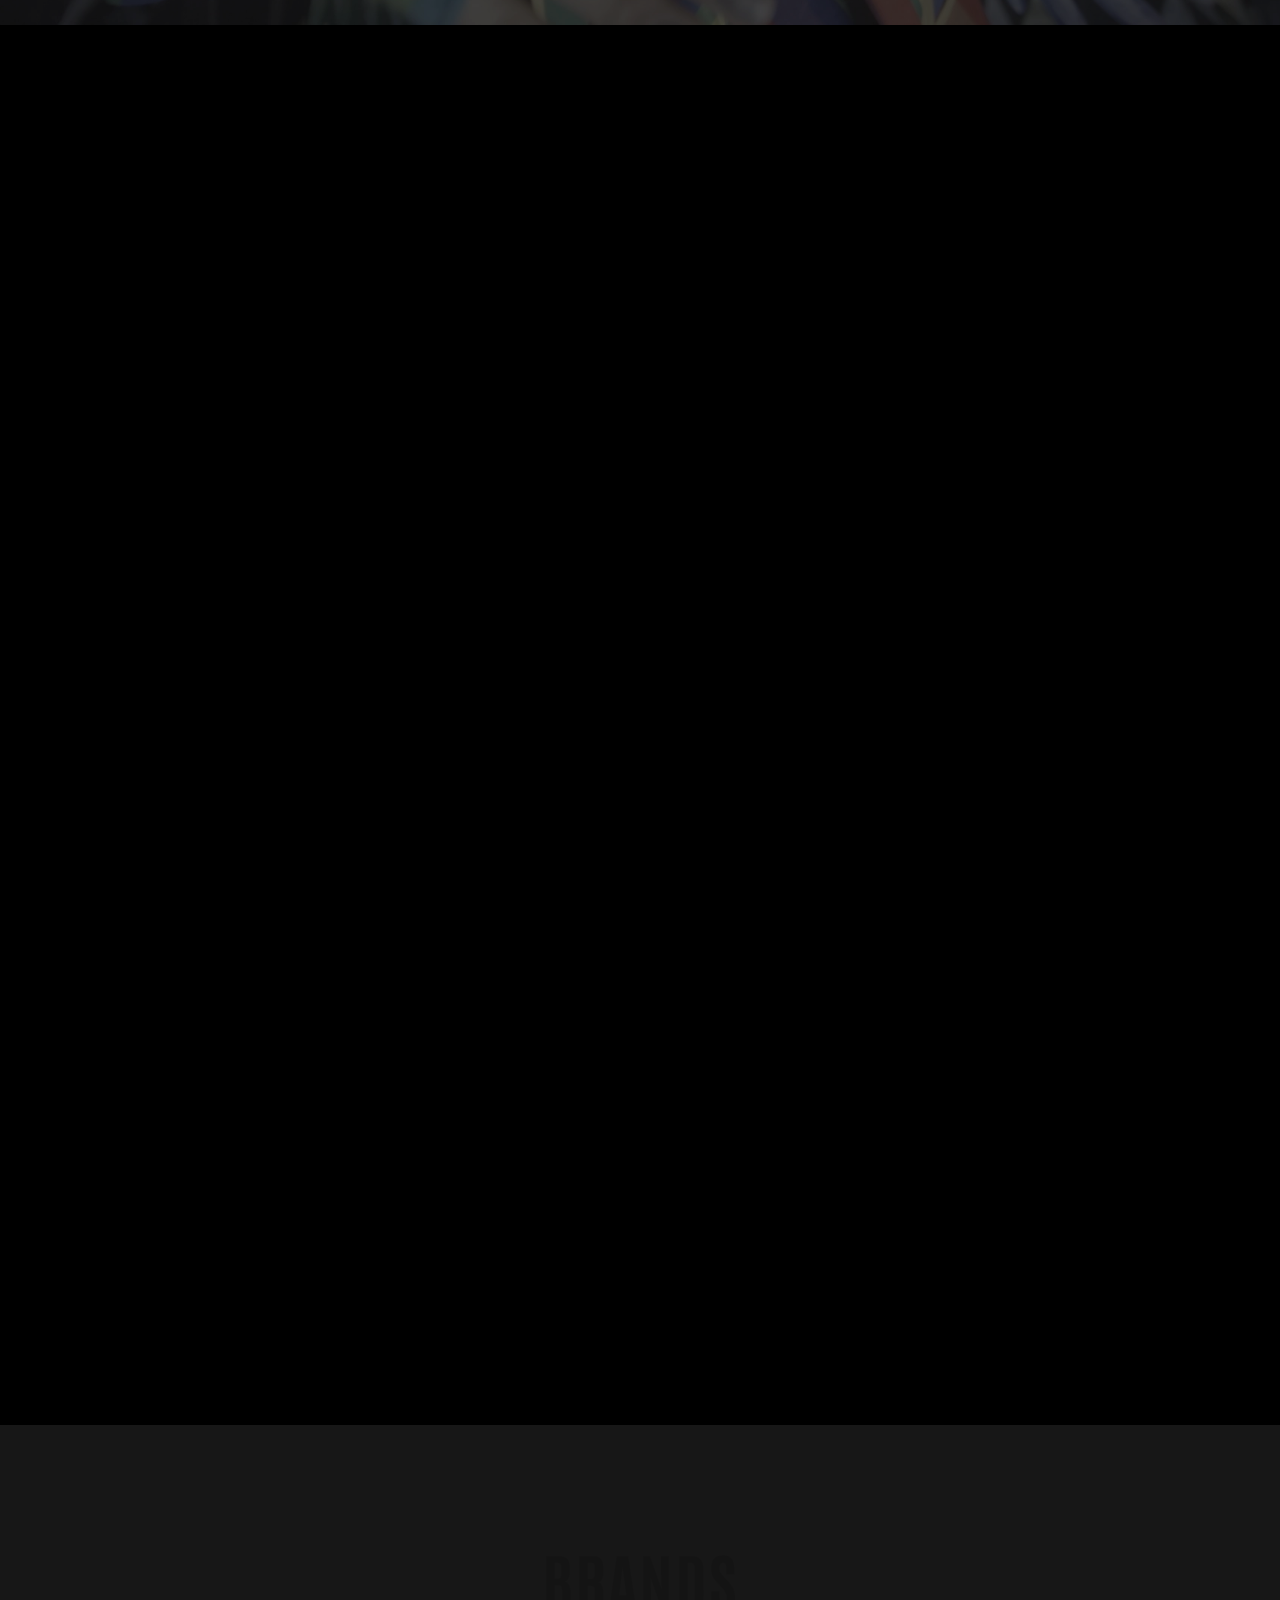
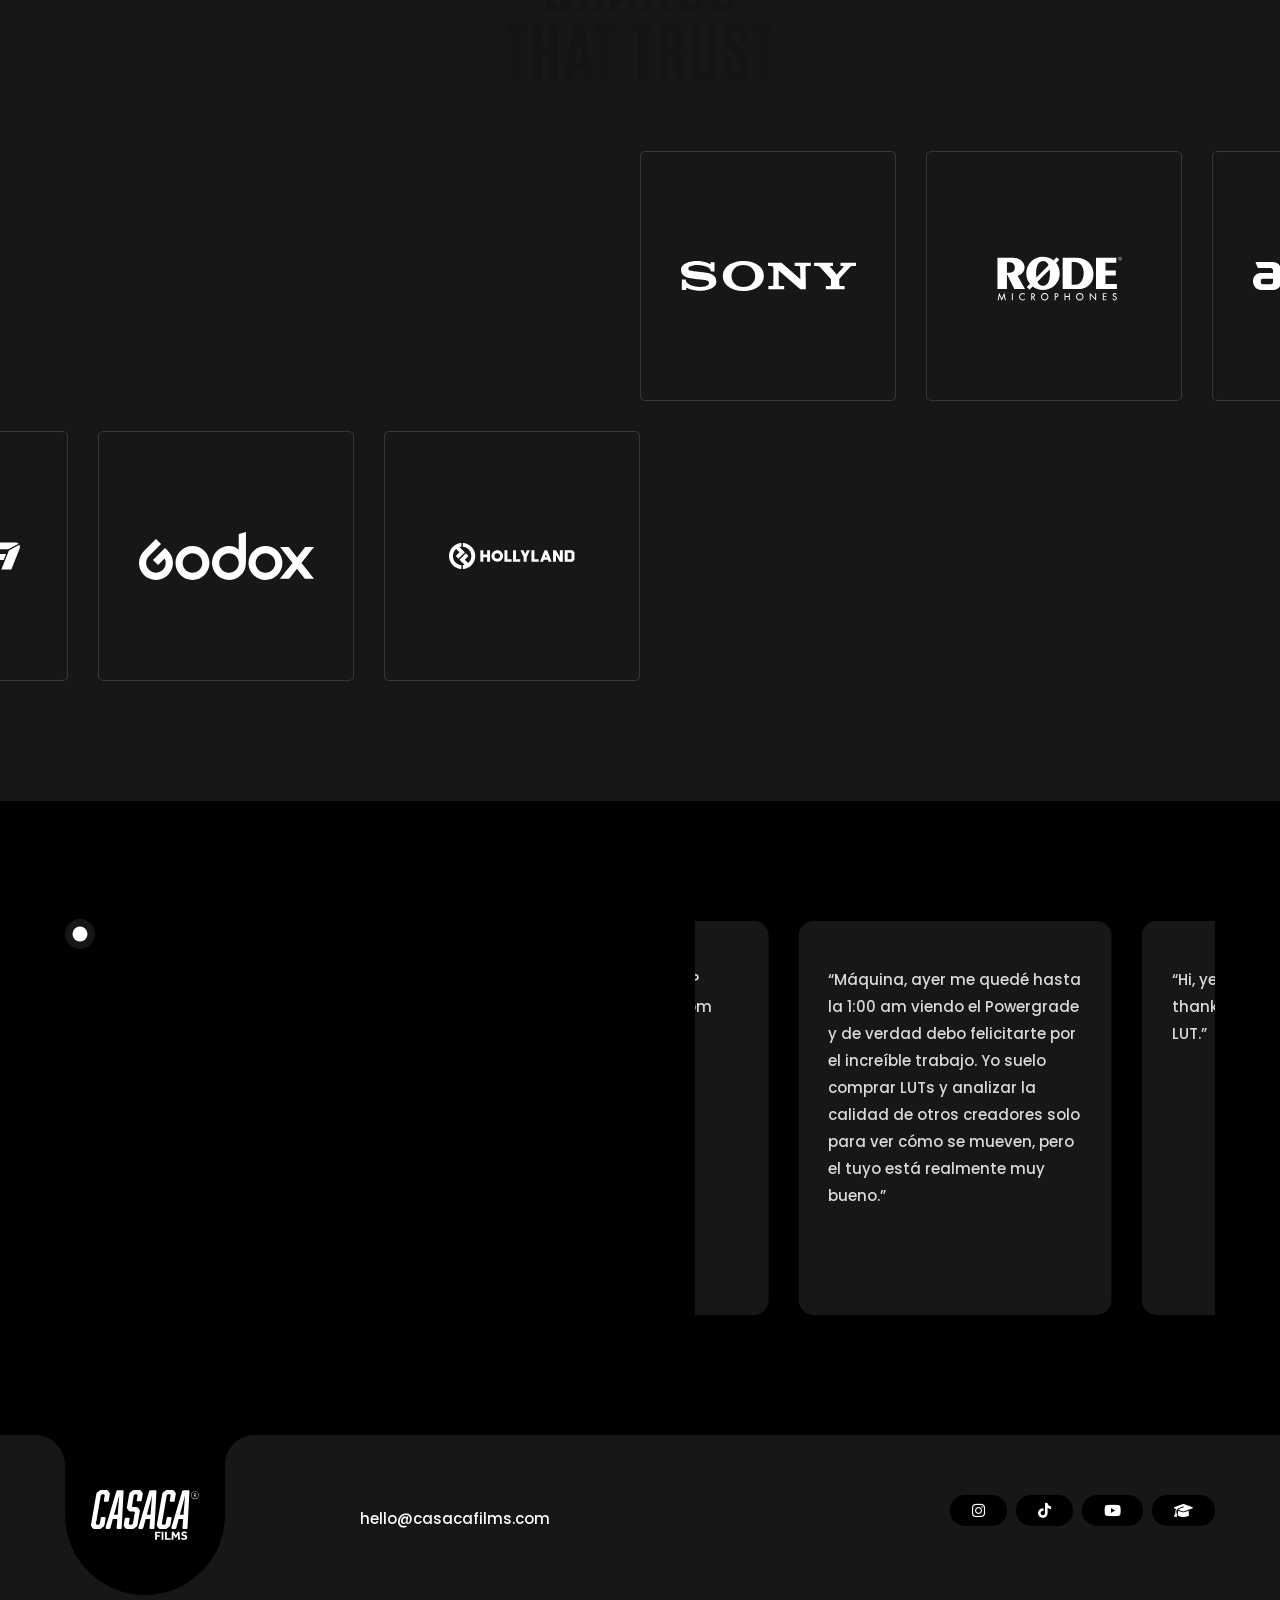
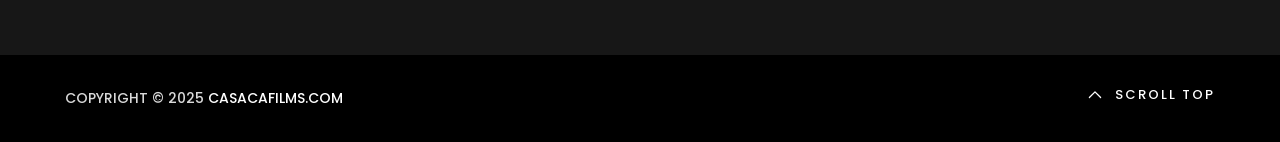
==== commit 3da386d4: "Implement holiday announcement bar across multiple HTML files and update promotional text for consis" ====
--- a/index.html
+++ b/index.html
@@ -23,7 +23,7 @@
 <body class="v-dark has-announcement-bar">
 
     <div class="announcement-bar text-upper">
-        <span>Holiday Season Deal y el descuento 30% el cupo</span>
+        <span>Holiday Season Deal: Get 30 percent off all Cineca tools. Use code HOLIDAY30.</span>
     </div>
 
     <svg width="0" height="0" class="p-absolute hidden">
--- a/assets/css/style.css
+++ b/assets/css/style.css
@@ -2889,6 +2889,15 @@
   line-height: 0.95;
   transform: none;
 }
+@media only screen and (max-width: 575px) {
+  .header-sm .title-lg {
+    line-height: 1.45;
+    letter-spacing: 0.1em;
+  }
+  .header-sm .title-lg + .title-lg {
+    margin-top: 0.45em;
+  }
+}
 .header-sm .icons {
   display: flex;
   align-items: center;
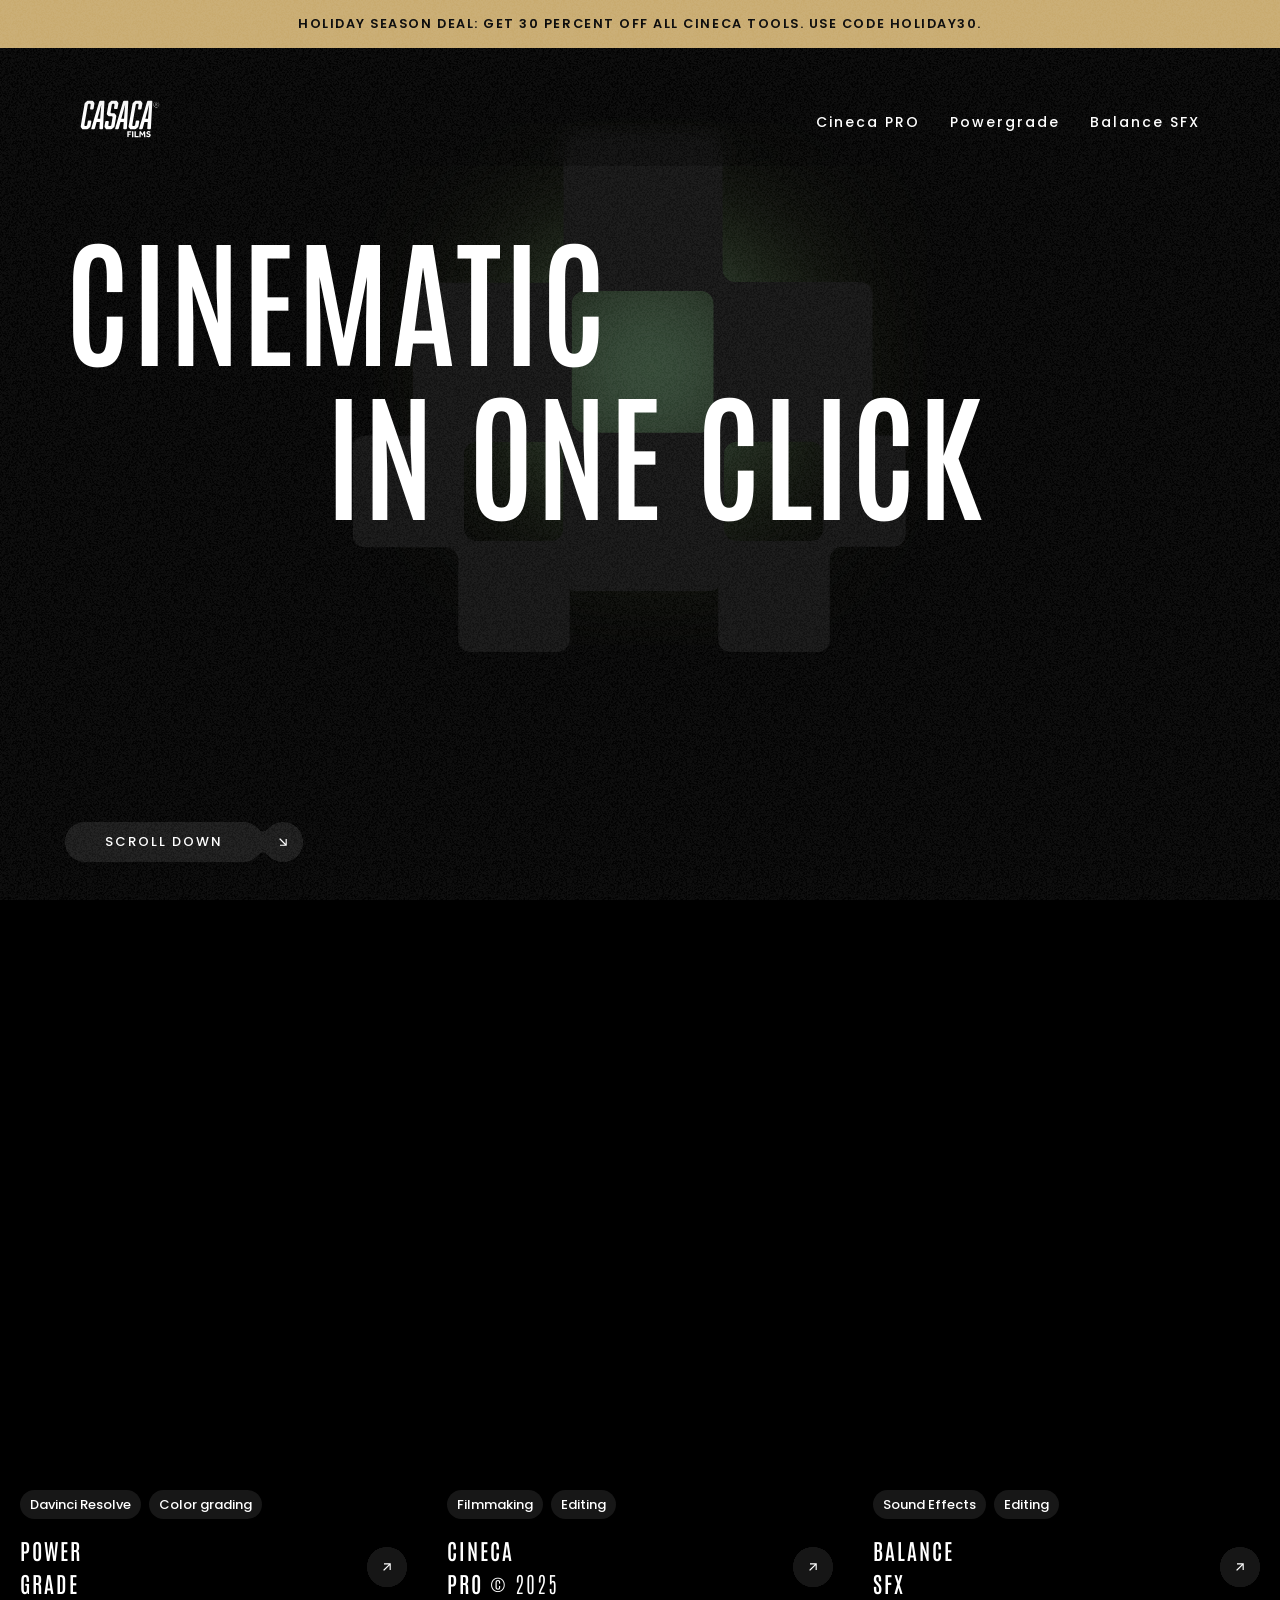
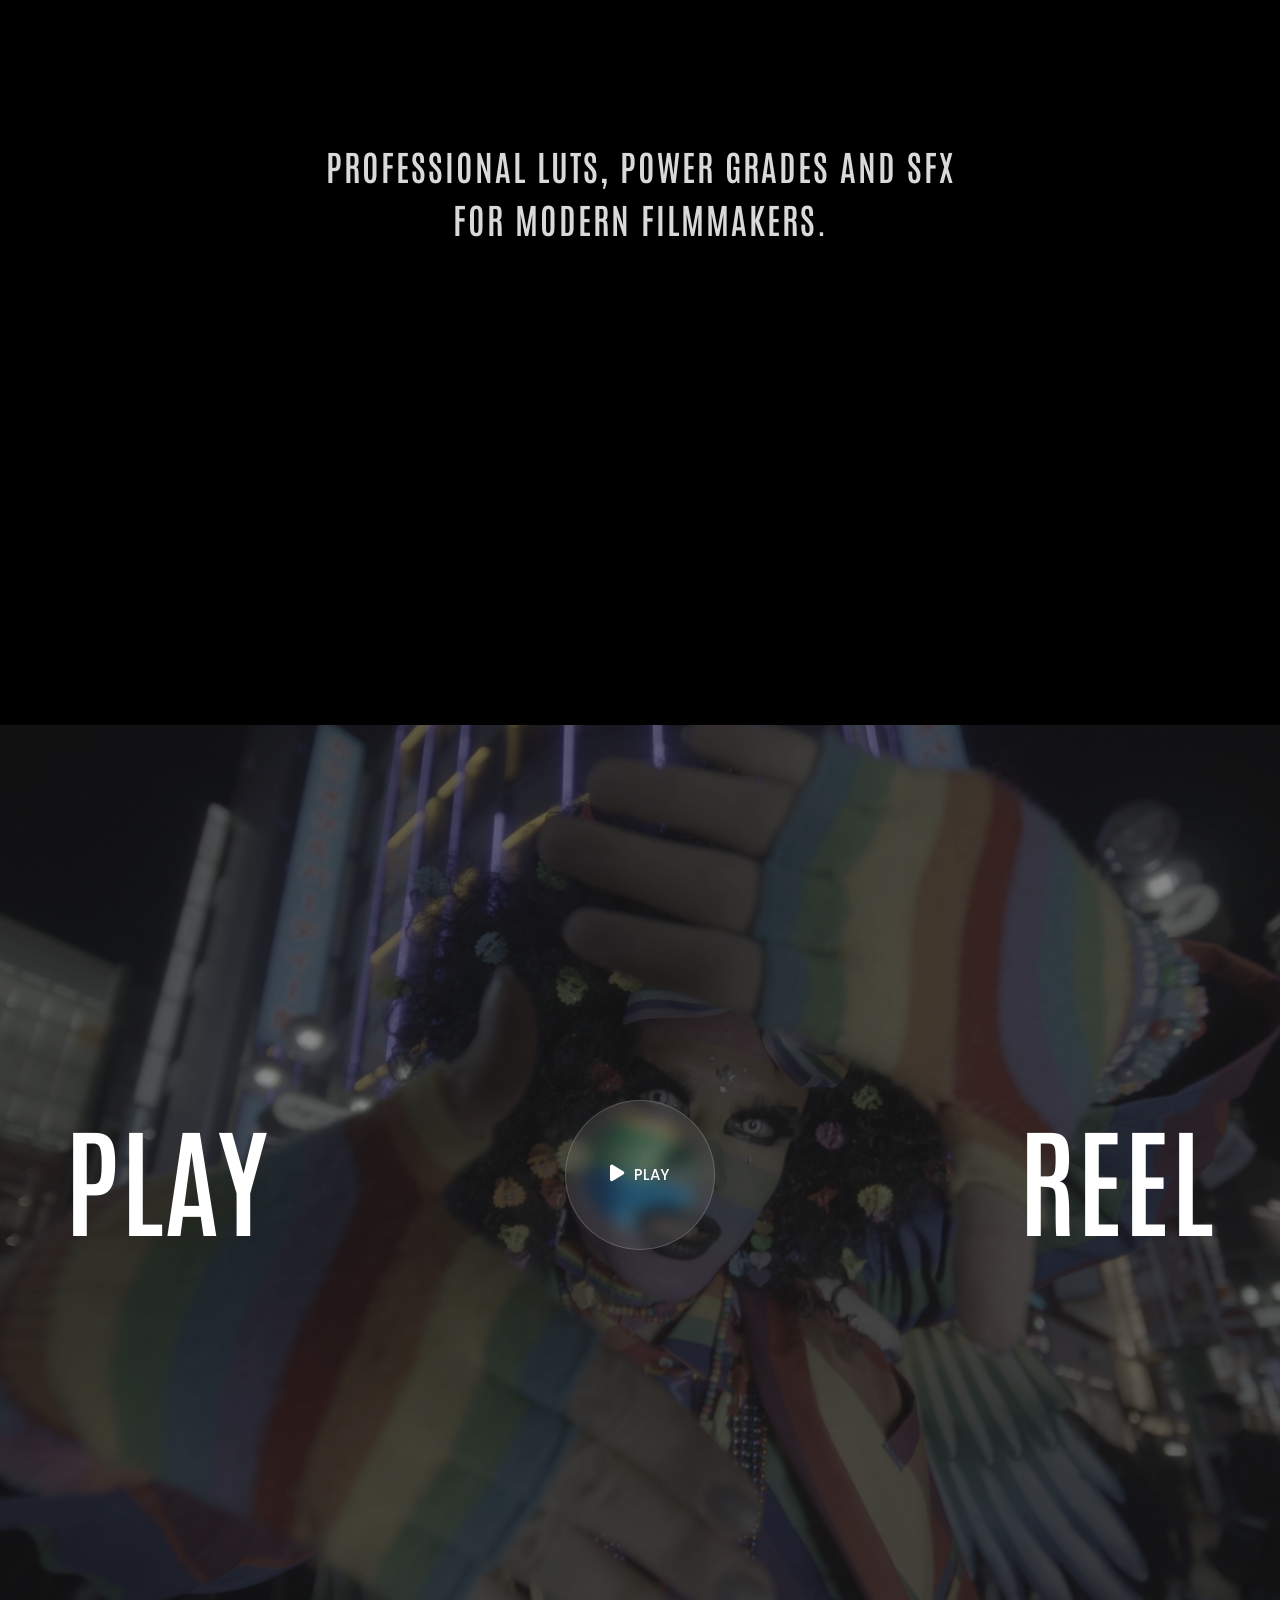
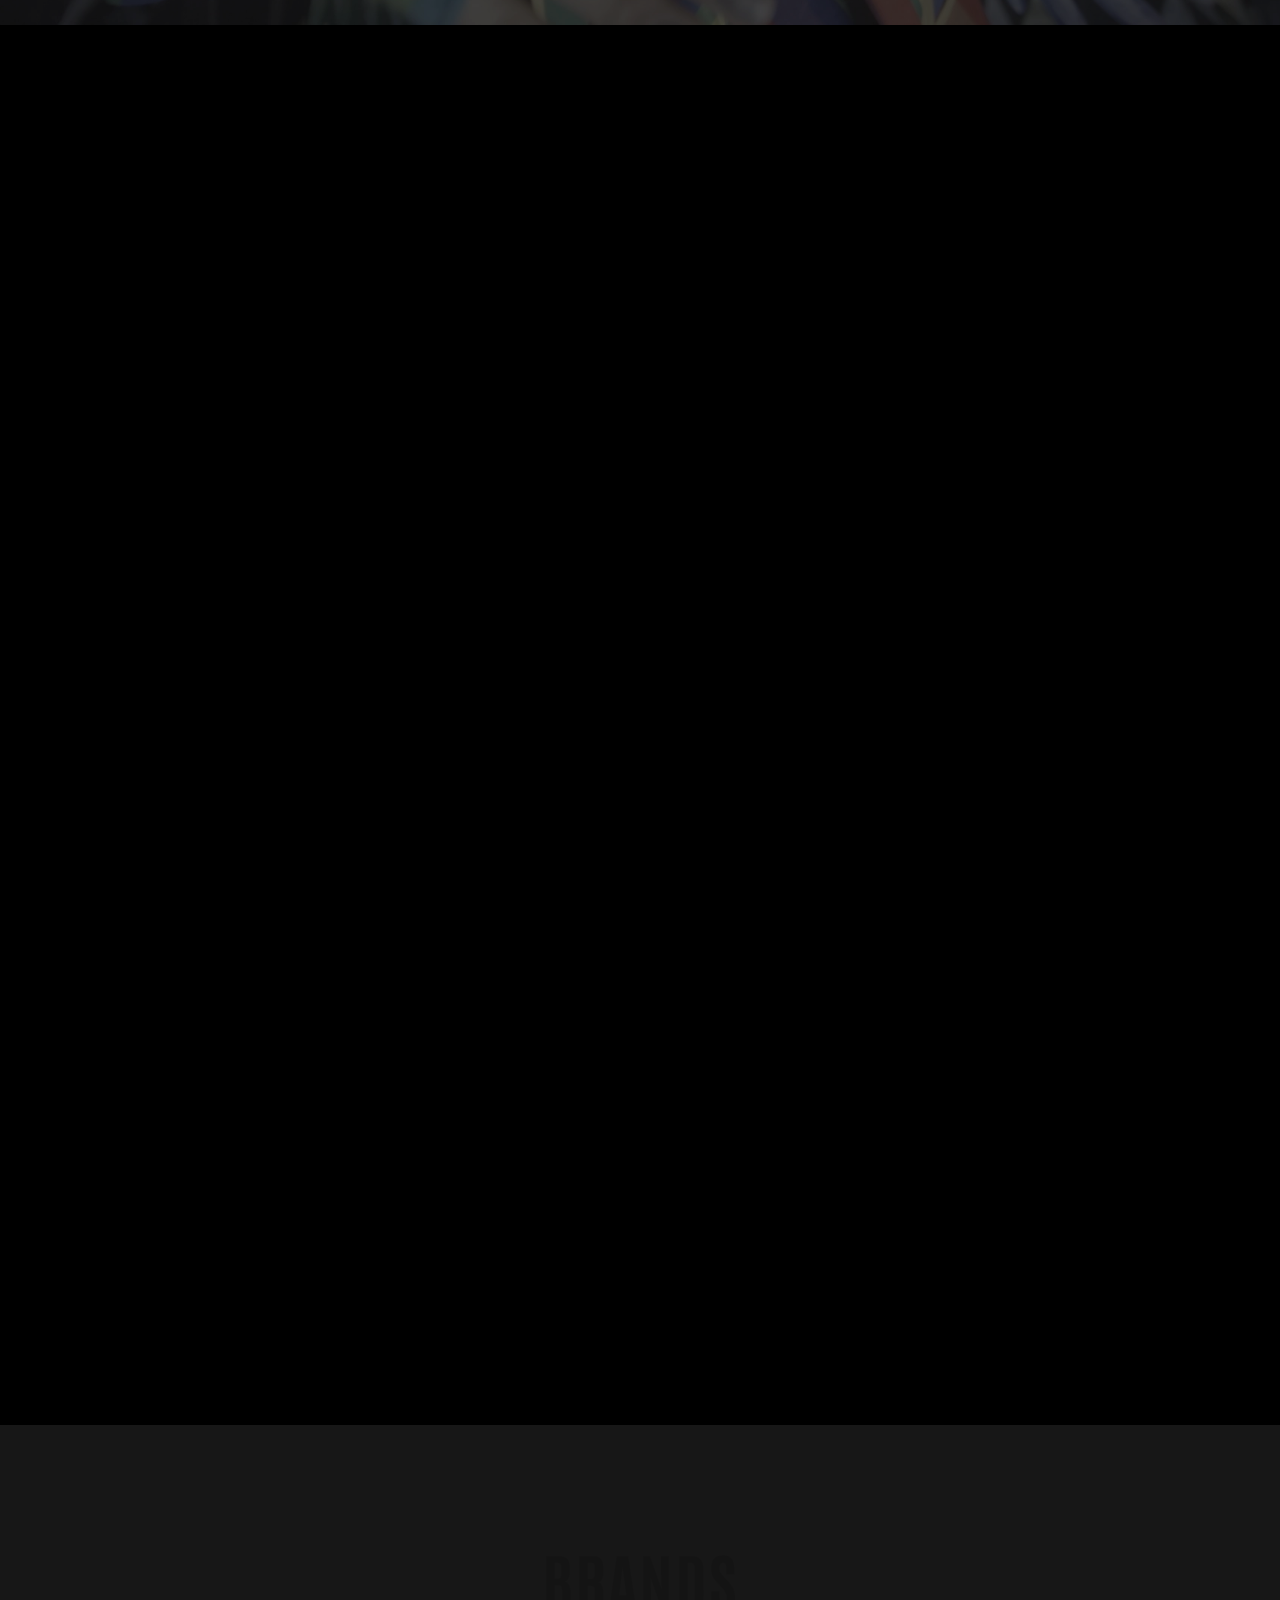
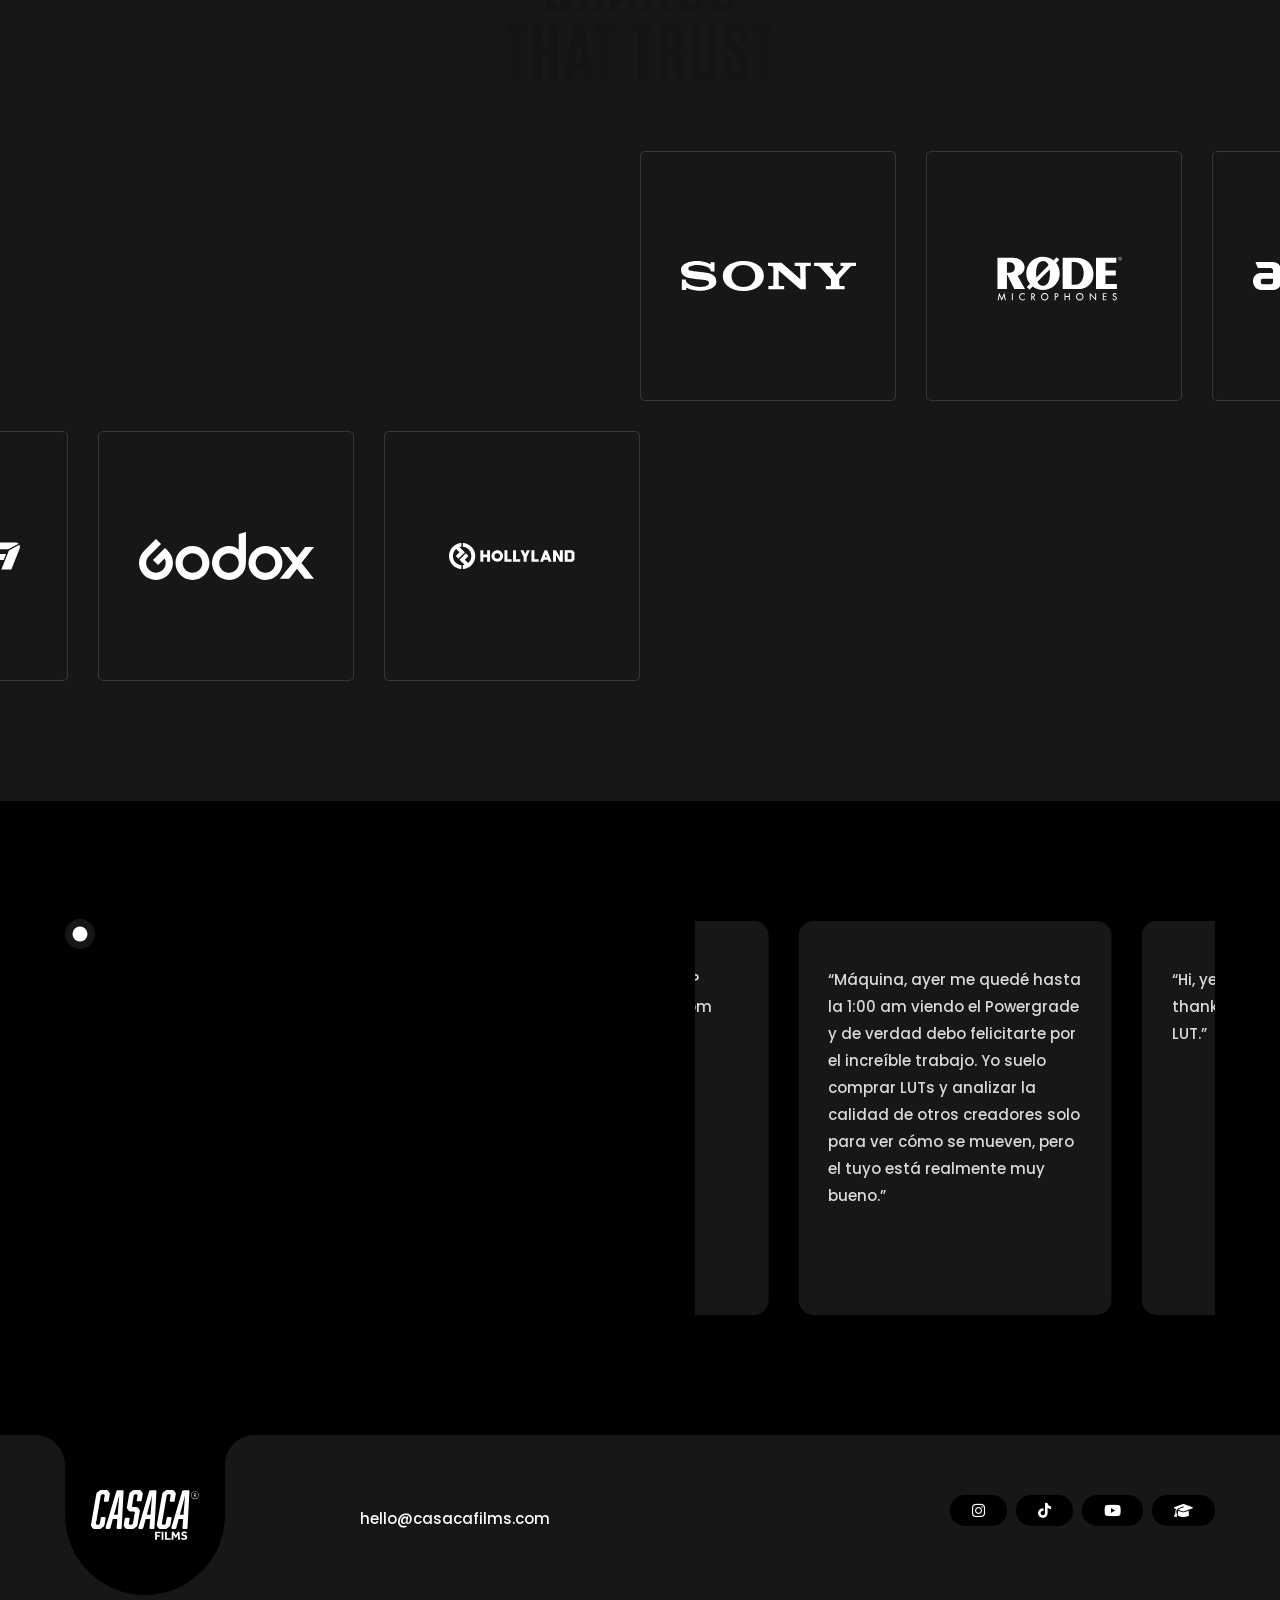
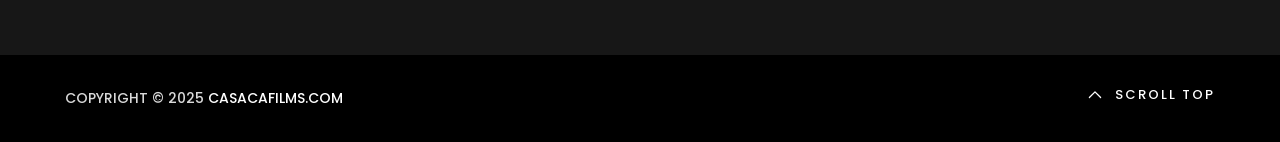
==== commit b089c32f: "fix" ====
--- a/index.html
+++ b/index.html
@@ -45,13 +45,12 @@
         <!-- ========== Menu ========== -->
         <header id="site_menu_header" class="site-header d-none">
             <div class="main-logo">
-                <a href="index.html" class="custom-logo-link main-brand" rel="home"
-                    aria-current="page">
+                <a href="index.html" class="custom-logo-link main-brand" rel="home" aria-current="page">
                     <img src="assets/img/logo.svg" class="custom-logo logo-light" alt="mexdot" />
                     <img src="assets/img/logo.svg" class="custom-logo logo-dark" alt="mexdot" />
                 </a>
             </div>
-          <nav class="main-navigation ">
+            <nav class="main-navigation ">
                 <div class="menu-cover-title header-container dsn-container">MENU</div>
                 <ul id="dsn-primary-list" class="primary-nav h2">
                     <li class="nav-item" style="--dsn-li-index: 0;">
@@ -288,7 +287,7 @@
                         </div>
                     </div>
                 </div>
-            </nav> 
+            </nav>
             <div id="navbar_toggle" class="navbar-toggle">
                 <div class="toggle-icon">
                     <div class="toggle-line"></div>
@@ -325,7 +324,7 @@
                             <h2 class="title-lg text-upper">CINEMATIC</h2>
                             <div class="w-80 description-inner d-flex align-items-end justify-content-center">
                                 <div class="description-box d-flex align-items-center mr-auto">
-                                   <!--  <div class="icons">
+                                    <!--  <div class="icons">
                                         <svg xmlns="http://www.w3.org/2000/svg" viewBox="0 0 512 512">
                                             <path
                                                 d="M368.4 18.3L312.7 74.1 437.9 199.3l55.7-55.7c21.9-21.9 21.9-57.3 0-79.2L447.6 18.3c-21.9-21.9-57.3-21.9-79.2 0zM288 94.6l-9.2 2.8L134.7 140.6c-19.9 6-35.7 21.2-42.3 41L3.8 445.8c-3.8 11.3-1 23.9 7.3 32.4L164.7 324.7c-3-6.3-4.7-13.3-4.7-20.7c0-26.5 21.5-48 48-48s48 21.5 48 48s-21.5 48-48 48c-7.4 0-14.4-1.7-20.7-4.7L33.7 500.9c8.6 8.3 21.1 11.2 32.4 7.3l264.3-88.6c19.7-6.6 35-22.4 41-42.3l43.2-144.1 2.7-9.2L288 94.6z" />
@@ -391,36 +390,40 @@
                     <div class="">
                         <div class="dsn-cards">
                             <div class="dsn-posts flexibly-hover gap-0">
-                              
+
                                 <div class="dsn-item-post grid-item p-relative">
                                     <div class="box-image-bg w-100 h-100" data-overlay="2">
                                         <video class="cover-bg-img" autoplay muted loop playsinline>
                                             <source src="assets/img/powergrade.mp4" type="video/mp4">
                                         </video>
                                     </div>
-                                    <a href="color.html" class="cover-link" data-dsn-ajax="work" aria-label="Abrir Power Grade"></a>
-
-                                    <div class="content d-flex flex-column p-absolute bottom-0 left-0 w-100 p-20 z-index-1">
+                                    <a href="color.html" class="cover-link" data-dsn-ajax="work"
+                                        aria-label="Abrir Power Grade"></a>
+
+                                    <div
+                                        class="content d-flex flex-column p-absolute bottom-0 left-0 w-100 p-20 z-index-1">
 
                                         <div class="cat p-0 d-flex">
                                             <span class="background-section heading-color">Davinci Resolve</span>
                                             <span class="background-section heading-color">Color grading</span>
                                         </div>
-    
+
                                         <div class="d-flex justify-content-between align-items-center mt-15">
-                                            <h2 class="post-title word-wrap d-inline-block title-block text-upper text-upper">
+                                            <h2
+                                                class="post-title word-wrap d-inline-block title-block text-upper text-upper">
                                                 <span>POWER <br>
                                                     GRADE</span>
                                             </h2>
-    
+
                                             <span class="dsn-btn dsn-btn-shape d-flex background-section border-circle">
                                                 <span class="icon v-dark background-section">
                                                     <svg xmlns="http://www.w3.org/2000/svg" viewBox="0 0 384 512">
-                                                        <path d="M328 96h24v288h-48V177.9L81 401l-17 17-33.9-34 17-17 223-223H64V96h264z">
+                                                        <path
+                                                            d="M328 96h24v288h-48V177.9L81 401l-17 17-33.9-34 17-17 223-223H64V96h264z">
                                                         </path>
                                                     </svg>
                                                 </span>
-    
+
                                             </span>
                                         </div>
                                     </div>
@@ -431,30 +434,34 @@
                                             <source src="assets/img/lut.mp4" type="video/mp4">
                                         </video>
                                     </div>
-                                    <a href="cineca.html" class="cover-link " data-dsn-ajax="work" aria-label="Abrir Cineca LUT"></a>
-
-                                    <div class="content d-flex flex-column p-absolute bottom-0 left-0 w-100 p-20 z-index-1">
+                                    <a href="cineca.html" class="cover-link " data-dsn-ajax="work"
+                                        aria-label="Abrir Cineca LUT"></a>
+
+                                    <div
+                                        class="content d-flex flex-column p-absolute bottom-0 left-0 w-100 p-20 z-index-1">
 
                                         <div class="cat p-0 d-flex">
                                             <span class="background-section heading-color">Filmmaking</span>
                                             <span class="background-section heading-color">Editing</span>
                                         </div>
-    
+
                                         <div class="d-flex justify-content-between align-items-center mt-15">
-                                            <h2 class="post-title word-wrap d-inline-block title-block text-upper text-upper">
+                                            <h2
+                                                class="post-title word-wrap d-inline-block title-block text-upper text-upper">
                                                 <span>CINECA
                                                     <br> PRO <span class="fw-200">©
                                                         2025</span></span>
                                             </h2>
-    
+
                                             <span class="dsn-btn dsn-btn-shape d-flex background-section border-circle">
                                                 <span class="icon v-dark background-section">
                                                     <svg xmlns="http://www.w3.org/2000/svg" viewBox="0 0 384 512">
-                                                        <path d="M328 96h24v288h-48V177.9L81 401l-17 17-33.9-34 17-17 223-223H64V96h264z">
+                                                        <path
+                                                            d="M328 96h24v288h-48V177.9L81 401l-17 17-33.9-34 17-17 223-223H64V96h264z">
                                                         </path>
                                                     </svg>
                                                 </span>
-    
+
                                             </span>
                                         </div>
                                     </div>
@@ -465,29 +472,32 @@
                                             <source src="assets/img/sfx.mp4" type="video/mp4">
                                         </video>
                                     </div>
-                                    <a href="sfx.html" class="cover-link" data-dsn-ajax="work" aria-label="Abrir Balance SFX"></a>
-
-                                    <div class="content d-flex flex-column p-absolute bottom-0 left-0 w-100 p-20 z-index-1">
+                                    <a href="sfx.html" class="cover-link" data-dsn-ajax="work"
+                                        aria-label="Abrir Balance SFX"></a>
+
+                                    <div
+                                        class="content d-flex flex-column p-absolute bottom-0 left-0 w-100 p-20 z-index-1">
 
                                         <div class="cat p-0 d-flex">
                                             <span class="background-section heading-color">Sound Effects </span>
                                             <span class="background-section heading-color">Editing </span>
                                         </div>
-    
+
                                         <div class="d-flex justify-content-between align-items-center mt-15">
                                             <h2 class="post-title word-wrap d-inline-block title-block text-upper">
                                                 <span>Balance <br>
                                                     SFX </span>
                                             </h2>
-    
+
                                             <span class="dsn-btn dsn-btn-shape d-flex background-section border-circle">
                                                 <span class="icon v-dark background-section">
                                                     <svg xmlns="http://www.w3.org/2000/svg" viewBox="0 0 384 512">
-                                                        <path d="M328 96h24v288h-48V177.9L81 401l-17 17-33.9-34 17-17 223-223H64V96h264z">
+                                                        <path
+                                                            d="M328 96h24v288h-48V177.9L81 401l-17 17-33.9-34 17-17 223-223H64V96h264z">
                                                         </path>
                                                     </svg>
                                                 </span>
-    
+
                                             </span>
                                         </div>
                                     </div>
@@ -500,12 +510,13 @@
                 <!-- ========== ABout ========== -->
                 <section class="about-me section-margin text-center">
                     <div class="container">
-                        <h2 class="about-lead text-upper body-color dsn-up">PROFESSIONAL LUTS, POWER GRADES AND SFX 
-                            <br>  FOR MODERN FILMMAKERS.
-                            
+                        <h2 class="about-lead text-upper body-color dsn-up">PROFESSIONAL LUTS, POWER GRADES AND SFX
+                            <br> FOR MODERN FILMMAKERS.
+
                         </h2>
-                        <h2 class="title text-upper mt-20 dsn-fill">Simply drag and drop to add cinematic color and immersive 
-                            sound to your footage. Achieve a polished, consistent look 
+                        <h2 class="title text-upper mt-20 dsn-fill">Simply drag and drop to add cinematic color and
+                            immersive
+                            sound to your footage. Achieve a polished, consistent look
                             across all your projects in any editing software.</h2>
 
                     </div>
@@ -641,8 +652,8 @@
                         <div class="content d-grid grid-3 justify-content-between align-items-center w-100">
                             <h6 class="title-lg animate-left text-left">PLAY</h6>
                             <div class=" d-flex justify-content-center align-items-center">
-                                <a class="dsn-btn-play vid" href="assets/img/cineca.mp4" target="_blank"
-                                    rel="nofollow" data-dsn="parallax">
+                                <a class="dsn-btn-play vid" href="assets/img/cineca.mp4" target="_blank" rel="nofollow"
+                                    data-dsn="parallax">
                                     <span class="dsn-bg-before btn-icon-left heading-color z-index-1">
                                         <i class="fas fa-play"></i>
                                     </span>
@@ -763,7 +774,8 @@
                                     <span class="sub-heading mb-10">testimonials</span>
                                     <h2 class="title ">What People Are Saying </h2>
 
-                                    <p class="mt-20">                    Real messages from filmmakers using the CASACA PRO and Powergrade in their own projects.
+                                    <p class="mt-20"> Real messages from filmmakers using the CASACA PRO and Powergrade
+                                        in their own projects.
                                     </p>
                                 </div>
                             </div>
@@ -771,18 +783,23 @@
                             <div class="testimonials-inner d-flex ml-auto">
                                 <div class="swiper swiper-container">
                                     <div class="swiper-wrapper">
-                                        <div class="swiper-slide testimonal-item background-section has-border-radius d-flex flex-column">
+                                        <div
+                                            class="swiper-slide testimonal-item background-section has-border-radius d-flex flex-column">
                                             <div class="content">
                                                 <p class="mt-20">
-                                                    “Máquina, ayer me quedé hasta la 1:00 am viendo el Powergrade y de verdad debo
-                                                    felicitarte por el increíble trabajo. Yo suelo comprar LUTs y analizar la
-                                                    calidad de otros creadores solo para ver cómo se mueven, pero el tuyo está
+                                                    “Máquina, ayer me quedé hasta la 1:00 am viendo el Powergrade y de
+                                                    verdad debo
+                                                    felicitarte por el increíble trabajo. Yo suelo comprar LUTs y
+                                                    analizar la
+                                                    calidad de otros creadores solo para ver cómo se mueven, pero el
+                                                    tuyo está
                                                     realmente muy bueno.”
                                                 </p>
                                             </div>
                                         </div>
 
-                                        <div class="swiper-slide testimonal-item background-section has-border-radius d-flex flex-column">
+                                        <div
+                                            class="swiper-slide testimonal-item background-section has-border-radius d-flex flex-column">
                                             <div class="content">
                                                 <p class="mt-20">
                                                     “Hi, yes great, I see the quality, thank you very much for the LUT.”
@@ -790,31 +807,40 @@
                                             </div>
                                         </div>
 
-                                        <div class="swiper-slide testimonal-item background-section has-border-radius d-flex flex-column">
+                                        <div
+                                            class="swiper-slide testimonal-item background-section has-border-radius d-flex flex-column">
                                             <div class="content">
                                                 <p class="mt-20">
-                                                    “Wow bro, your LUT result is awesome. Super helpful for me as a newbie and for
+                                                    “Wow bro, your LUT result is awesome. Super helpful for me as a
+                                                    newbie and for
                                                     my own documentation. Big thanks from Indonesia.”
                                                 </p>
                                             </div>
                                         </div>
 
-                                        <div class="swiper-slide testimonal-item background-section has-border-radius d-flex flex-column">
+                                        <div
+                                            class="swiper-slide testimonal-item background-section has-border-radius d-flex flex-column">
                                             <div class="content">
                                                 <p class="mt-20">
-                                                    “Thank you so much. Honestly your videos inspire and push me to try to do more
-                                                    than you can possibly imagine... I am always going to be your number one
-                                                    supporter. I have been experimenting and trying some stuff myself, sadly it just
-                                                    does not look as good as your Casca LUT yet, something about yours just feels
+                                                    “Thank you so much. Honestly your videos inspire and push me to try
+                                                    to do more
+                                                    than you can possibly imagine... I am always going to be your number
+                                                    one
+                                                    supporter. I have been experimenting and trying some stuff myself,
+                                                    sadly it just
+                                                    does not look as good as your Casca LUT yet, something about yours
+                                                    just feels
                                                     very perfect.”
                                                 </p>
                                             </div>
                                         </div>
 
-                                        <div class="swiper-slide testimonal-item background-section has-border-radius d-flex flex-column">
+                                        <div
+                                            class="swiper-slide testimonal-item background-section has-border-radius d-flex flex-column">
                                             <div class="content">
                                                 <p class="mt-20">
-                                                    “When next LUTs is coming? That LUT is so cool. Love from India, Punjab.”
+                                                    “When next LUTs is coming? That LUT is so cool. Love from India,
+                                                    Punjab.”
                                                 </p>
                                             </div>
                                         </div>
@@ -1077,9 +1103,9 @@
                 </section>
                 ========== End Blog ========== -->
 
-           
-
-               
+
+
+
 
             </div>
 
@@ -1127,12 +1153,12 @@
                         </div> -->
 
                         <div class="footer-contact">
-                          
+
 
                             <div class="col-contact">
-                              
+
                                 <p class="over-hidden mt-10">
-                                     <a class="link-hover" href="mailto:hello@casacafilms.com"
+                                    <a class="link-hover" href="mailto:hello@casacafilms.com"
                                         data-hover-text="hello@casacafilms.com">hello@casacafilms.com</a>
                                 </p>
                             </div>
@@ -1140,30 +1166,34 @@
                         </div>
 
                         <div class="footer-socials">
-                           
-                         
+
+
 
                         </div>
                         <div class="footer-socials">
-                           
+
                             <ul class="dsn-socials box-social">
                                 <li>
-                                    <a href="https://www.instagram.com/casaca.films" target="_blank" class="background-main">
+                                    <a href="https://www.instagram.com/casaca.films" target="_blank"
+                                        class="background-main">
                                         <i class="fab fa-instagram" aria-hidden="true"></i> <span>IN</span>
                                     </a>
                                 </li>
                                 <li>
-                                    <a href="https://www.tiktok.com/@casaca.films" target="_blank" class="background-main">
+                                    <a href="https://www.tiktok.com/@casaca.films" target="_blank"
+                                        class="background-main">
                                         <i class="fab fa-tiktok" aria-hidden="true"></i> <span>TT</span>
                                     </a>
                                 </li>
                                 <li>
-                                    <a href="https://www.youtube.com/@casaca_films" target="_blank" class="background-main">
+                                    <a href="https://www.youtube.com/@casaca_films" target="_blank"
+                                        class="background-main">
                                         <i class="fab fa-youtube" aria-hidden="true"></i> <span>YT</span>
                                     </a>
                                 </li>
                                 <li>
-                                    <a href="https://www.skool.com/casacafilms/about" target="_blank" class="background-main">
+                                    <a href="https://www.skool.com/casacafilms/about" target="_blank"
+                                        class="background-main">
                                         <i class="fas fa-graduation-cap" aria-hidden="true"></i> <span>SK</span>
                                     </a>
                                 </li>
@@ -1238,4 +1268,4 @@
     </script>
 </body>
 
-</html>
+</html>
--- a/assets/css/style.css
+++ b/assets/css/style.css
@@ -37,8 +37,10 @@
       - captions
     12.Version Light
 
--------------------------------------------------------------*/
-:root, :root .v-light, :root .v-light-head {
+---------------------------------------------------------*/
+:root,
+:root .v-light,
+:root .v-light-head {
   --bg-color: #F3F3F3;
   --assistant-color: #E9E9E9;
   --theme-color: #4A5DF6;
@@ -55,13 +57,23 @@
   */
   --divider-color: var(--border-color);
 }
-:root .background-theme, :root.background-theme, :root .calendar_wrap table tr td#today, :root .v-light .background-theme, :root .v-light.background-theme, :root .v-light .calendar_wrap table tr td#today, :root .v-light-head .background-theme, :root .v-light-head.background-theme, :root .v-light-head .calendar_wrap table tr td#today {
+
+:root .background-theme,
+:root.background-theme,
+:root .calendar_wrap table tr td#today,
+:root .v-light .background-theme,
+:root .v-light.background-theme,
+:root .v-light .calendar_wrap table tr td#today,
+:root .v-light-head .background-theme,
+:root .v-light-head.background-theme,
+:root .v-light-head .calendar_wrap table tr td#today {
   --heading-color: #fff;
   --font-color: #fff;
   color: var(--font-color);
 }
 
-:root .v-dark, :root .v-dark-head {
+:root .v-dark,
+:root .v-dark-head {
   --bg-color: #000;
   --assistant-color: #171717;
   --theme-color: #4A5DF6;
@@ -90,7 +102,7 @@
 }
 
 .price-highlight {
-  font-size: 2em!important;
+  font-size: 2em !important;
   color: var(--theme-color) !important;
   font-weight: 700;
 }
@@ -116,35 +128,44 @@
   --bg-overlay: #000;
   --overlay-blend-mode: unset;
 }
+
 @media only screen and (min-width: 1400px) {
   :root {
     --dsn-gap-container: 100px;
     --title-heading: 65px;
   }
-  :root .container, :root .dsn-left-container, :root .dsn-right-container {
+
+  :root .container,
+  :root .dsn-left-container,
+  :root .dsn-right-container {
     --dsn-gap-container: 50px;
   }
 }
+
 @media only screen and (max-width: 1399px) {
   :root {
     --dsn-gap-container: 50px;
     --title-heading: 65px;
   }
 }
+
 @media only screen and (max-width: 1200px) {
   :root {
     --title-heading: 65px;
   }
 }
+
 @media only screen and (min-width: 992px) {
   :root {
     --margin-padding: 120px;
     --box-padding: 80px 40px;
   }
+
   :root .d-lg-none {
     display: none;
   }
 }
+
 @media only screen and (max-width: 991px) {
   :root {
     --margin-padding: 80px;
@@ -152,17 +173,20 @@
     --title-heading: 45px;
   }
 }
+
 @media only screen and (min-width: 768px) and (max-width: 991px) {
   :root {
     --dsn-gap-container: 40px;
   }
 }
+
 @media only screen and (min-width: 576px) and (max-width: 767px) {
   :root {
     --dsn-gap-container: 25px;
     --title-heading: 47px;
   }
 }
+
 @media only screen and (max-width: 575px) {
   :root {
     --dsn-gap-container: 15px;
@@ -228,21 +252,26 @@
   0% {
     transform: translate(0, 0);
   }
+
   25% {
     transform: translate(-2px, 1px);
   }
+
   50% {
     transform: translate(1px, -2px);
   }
+
   75% {
     transform: translate(-1px, 2px);
   }
+
   100% {
     transform: translate(0, 0);
   }
 }
 
-#dsn_cursor, #dsn_cursor_inner {
+#dsn_cursor,
+#dsn_cursor_inner {
   position: fixed;
   top: 0;
   left: 0;
@@ -257,11 +286,13 @@
   overflow: hidden;
   position: relative;
 }
+
 .marquee-holder {
   grid-column: 1 / -1;
   display: flex;
   justify-content: center;
 }
+
 .marquee-holder .container {
   margin: 0 auto;
   width: 100%;
@@ -286,10 +317,12 @@
   justify-content: center;
   box-shadow: 0 18px 35px rgba(0, 0, 0, 0.35);
 }
+
 .buy-now-floating:hover {
   background: #fff26a;
   color: #121212;
 }
+
 @media (max-width: 768px) {
   .buy-now-floating {
     bottom: 20px;
@@ -322,15 +355,21 @@
   from {
     transform: translateX(0);
   }
+
   to {
     transform: translateX(-50%);
   }
 }
-body:not(.dsn-cursor-effect) #dsn_cursor, body:not(.dsn-cursor-effect) #dsn_cursor_inner {
+
+body:not(.dsn-cursor-effect) #dsn_cursor,
+body:not(.dsn-cursor-effect) #dsn_cursor_inner {
   display: none;
 }
+
 @media only screen and (max-width: 991px) {
-  #dsn_cursor, #dsn_cursor_inner {
+
+  #dsn_cursor,
+  #dsn_cursor_inner {
     display: none;
   }
 }
@@ -340,6 +379,7 @@
   height: 30px;
   border: 2px solid var(--theme-color);
 }
+
 #dsn_cursor path {
   display: none;
   stroke-dasharray: 400;
@@ -363,34 +403,42 @@
   overflow: hidden;
   left: 0;
 }
+
 #dsn_preloader .bg-load {
   z-index: -1;
 }
+
 @media only screen and (min-width: 992px) {
   #dsn_preloader {
-    --width-loading-circle: 25vw ;
-  }
-}
+    --width-loading-circle: 25vw;
+  }
+}
+
 @media only screen and (max-width: 991px) {
   #dsn_preloader {
-    --width-loading-circle: 50vw ;
-  }
-}
-#dsn_preloader .logo-box:after, #dsn_preloader .logo-box:before {
+    --width-loading-circle: 50vw;
+  }
+}
+
+#dsn_preloader .logo-box:after,
+#dsn_preloader .logo-box:before {
   content: "";
   position: absolute;
   left: 0;
   height: 2px;
   bottom: -5px;
 }
+
 #dsn_preloader .logo-box:after {
   width: var(--wd-progress, 0);
   background-color: var(--heading-color);
 }
+
 #dsn_preloader .logo-box:before {
   width: 100%;
   background-color: var(--border-color);
 }
+
 #dsn_preloader .loading-count {
   color: var(--heading-color);
   position: absolute;
@@ -401,6 +449,7 @@
   font-weight: 400;
   letter-spacing: 0;
 }
+
 #dsn_preloader .loading-text {
   position: absolute;
   color: var(--heading-color);
@@ -413,71 +462,89 @@
   bottom: 50px;
   left: var(--dsn-gap-container);
 }
+
 .dsnload .dsnload__img {
   display: block;
   transform-origin: bottom left;
   animation: moveIn 2s 0s cubic-bezier(0.36, 0, 0.06, 1) alternate infinite;
 }
+
 .dsnload .dsnload__img img {
   width: 96px;
 }
+
 .dsnload .dsnload__row:nth-child(1) {
   -webkit-clip-path: polygon(-10% 75%, 110% 75%, 110% 110%, -10% 110%);
-          clip-path: polygon(-10% 75%, 110% 75%, 110% 110%, -10% 110%);
-}
+  clip-path: polygon(-10% 75%, 110% 75%, 110% 110%, -10% 110%);
+}
+
 .dsnload .dsnload__row:nth-child(1) .dsnload__img {
   transform: translateY(-0.1em);
 }
+
 .dsnload .dsnload__row:nth-child(2) {
   -webkit-clip-path: polygon(-10% 50%, 110% 50%, 110% 75.3%, -10% 75.3%);
-          clip-path: polygon(-10% 50%, 110% 50%, 110% 75.3%, -10% 75.3%);
-}
+  clip-path: polygon(-10% 50%, 110% 50%, 110% 75.3%, -10% 75.3%);
+}
+
 .dsnload .dsnload__row:nth-child(2) .dsnload__img {
   transform: translateY(-0.3em) scaleY(1.1);
 }
+
 .dsnload .dsnload__row:nth-child(3) {
   -webkit-clip-path: polygon(-10% 25%, 110% 25%, 110% 50.3%, -10% 50.3%);
-          clip-path: polygon(-10% 25%, 110% 25%, 110% 50.3%, -10% 50.3%);
-}
+  clip-path: polygon(-10% 25%, 110% 25%, 110% 50.3%, -10% 50.3%);
+}
+
 .dsnload .dsnload__row:nth-child(3) .dsnload__img {
   transform: translateY(-0.5em) scaleY(1.2);
 }
+
 .dsnload .dsnload__row:nth-child(4) {
   -webkit-clip-path: polygon(-10% 0%, 110% 0%, 110% 25.3%, -10% 25.3%);
-          clip-path: polygon(-10% 0%, 110% 0%, 110% 25.3%, -10% 25.3%);
-}
+  clip-path: polygon(-10% 0%, 110% 0%, 110% 25.3%, -10% 25.3%);
+}
+
 .dsnload .dsnload__row:nth-child(4) .dsnload__img {
   transform: translateY(-0.7em) scaleY(1.3);
 }
+
 .dsnload .dsnload__row.dsnload__row--sibling {
   position: absolute;
   top: 0;
   left: 0;
   -webkit-user-select: none;
-          user-select: none;
+  user-select: none;
 }
 
 @keyframes moveIn {
-  50%, 100% {
+
+  50%,
+  100% {
     transform: translateY(0em);
   }
+
   0% {
     opacity: 0;
     filter: blur(5px);
   }
+
   100% {
     opacity: 1;
     filter: blur(0px);
   }
 }
+
 @keyframes spin {
   0% {
     transform: rotate(0deg);
   }
+
   100% {
     transform: rotate(360deg);
   }
 }
+
 .day-night {
   position: fixed;
   z-index: 100;
@@ -487,24 +554,28 @@
   cursor: pointer;
   text-align: center;
 }
+
 @media only screen and (min-width: 1400px) {
   .day-night {
     left: 20px;
   }
 }
+
 @media only screen and (max-width: 1399px) {
   .day-night {
     left: 10px;
   }
 }
+
 .day-night svg {
   width: 30px;
   height: 30px;
 }
+
 .day-night .title-mode {
   writing-mode: vertical-rl;
   -webkit-text-orientation: mixed;
-          text-orientation: mixed;
+  text-orientation: mixed;
   margin-top: 10px;
   letter-spacing: 7px;
   background-color: var(--assistant-color);
@@ -514,6 +585,7 @@
   border-radius: 0 0 15px 15px;
   line-height: 38px;
 }
+
 .day-night .title-mode:before {
   content: "";
   position: absolute;
@@ -525,6 +597,7 @@
   z-index: -1;
   border-radius: 15px 15px 0 0;
 }
+
 @media only screen and (max-width: 991px) {
   .day-night {
     top: 30px;
@@ -532,6 +605,7 @@
     display: none;
   }
 }
+
 @media only screen and (max-width: 767px) {
   .day-night {
     top: 50px;
@@ -539,6 +613,7 @@
     display: none;
   }
 }
+
 .day-night .night,
 .day-night .moon {
   position: absolute;
@@ -553,38 +628,46 @@
   border-radius: 100%;
   opacity: 0;
 }
+
 .day-night .night svg,
 .day-night .moon svg {
   width: 100%;
   height: 100%;
 }
+
 .day-night .night {
   border: 1px solid rgba(255, 255, 255, 0.18);
   background-color: #fff;
   opacity: 1;
 }
+
 .day-night .night svg {
   fill: #000;
   width: 100%;
   height: 100%;
 }
+
 .day-night .moon {
   border: 1px solid rgba(255, 255, 255, 0.18);
   background-color: #000;
   opacity: 0;
 }
+
 .day-night .moon svg {
   transform: rotate(270deg);
   fill: #f0f0f0;
 }
+
 .v-light .day-night .night {
   opacity: 0;
 }
+
 .v-light .day-night .moon {
   opacity: 1;
 }
 
-#main_root:before, #main_root:after {
+#main_root:before,
+#main_root:after {
   clear: both;
   min-height: 1px;
   display: block;
@@ -595,7 +678,8 @@
   z-index: 1;
 }
 
-.elementor-widget-dsn_bg_mask.elementor-element.elementor-absolute, .elementor-widget-dsn_bg_mask.elementor-element.elementor-fixed {
+.elementor-widget-dsn_bg_mask.elementor-element.elementor-absolute,
+.elementor-widget-dsn_bg_mask.elementor-element.elementor-fixed {
   z-index: 0;
 }
 
@@ -607,15 +691,18 @@
   height: 100%;
   z-index: 99;
 }
+
 .bg-load svg {
   fill: var(--dsn-color-icon, var(--theme-color));
   pointer-events: none;
   width: 100%;
   height: 150px;
 }
+
 .bg-load svg.dsn-separator-bottom {
   transform: translateY(148px);
 }
+
 .bg-load svg.dsn-separator-top {
   transform: translateY(-148px) rotate(180deg);
 }
@@ -636,7 +723,8 @@
   pointer-events: none;
   opacity: 0.2;
 }
-#line_head > .container {
+
+#line_head>.container {
   position: relative;
   height: 100%;
   left: 50%;
@@ -644,7 +732,8 @@
   border-left: 1px solid var(--border-color);
   border-right: 1px solid var(--border-color);
 }
-#line_head > .container:before {
+
+#line_head>.container:before {
   content: "";
   display: block;
   position: relative;
@@ -670,16 +759,19 @@
   left: 0;
   background-color: transparent;
 }
+
 @media only screen and (max-width: 991px) {
   .footer-animate.svg-animate .dsn-separator {
     height: 100px;
   }
 }
+
 @media only screen and (max-width: 991px) {
   .footer-animate.svg-animate .dsn-separator {
     height: 80px;
   }
 }
+
 @media only screen and (max-width: 400px) {
   .footer-animate.svg-animate .dsn-separator {
     height: 50px;
@@ -699,7 +791,7 @@
 
 .clip-path-circle .swiper-slide {
   -webkit-clip-path: circle(44% at 50% 50%);
-          clip-path: circle(44% at 50% 50%);
+  clip-path: circle(44% at 50% 50%);
 }
 
 .background-overlay {
@@ -743,12 +835,15 @@
   display: flex;
   align-items: center;
 }
-.dsn-align-center > * {
+
+.dsn-align-center>* {
   width: 100%;
 }
 
 @media only screen and (max-width: 991px) {
-  .left-box-image.mb-section, .box-info.mt-section {
+
+  .left-box-image.mb-section,
+  .box-info.mt-section {
     --margin-padding: 0;
   }
 
@@ -756,17 +851,22 @@
     padding: var(--box-padding);
   }
 }
-@media only screen and (max-width: 767px) {
-  .dsn-def-btn.justify-content-end, .dsn-normal-btn.justify-content-end {
+
+@media only screen and (max-width: 767px) {
+
+  .dsn-def-btn.justify-content-end,
+  .dsn-normal-btn.justify-content-end {
     justify-self: inherit;
   }
 }
+
 /**
 dsn-bg-pattern bg-square
  */
 .dsn-bg-pattern {
   --bg-offset: 50deg;
 }
+
 .dsn-bg-pattern:before {
   position: absolute;
   content: "";
@@ -778,9 +878,11 @@
   background-position: center center;
   background-size: cover;
 }
-.dsn-bg-pattern.bg-offset > * {
+
+.dsn-bg-pattern.bg-offset>* {
   z-index: 1;
 }
+
 .dsn-bg-pattern.bg-offset:after {
   position: absolute;
   content: "";
@@ -794,16 +896,22 @@
   z-index: 0;
   background-image: linear-gradient(var(--bg-offset), var(--bg-color) 20%, transparent 50%);
 }
-.dsn-bg-pattern.bg-offset.background-section:after, .background-section .dsn-bg-pattern.bg-offset:after {
+
+.dsn-bg-pattern.bg-offset.background-section:after,
+.background-section .dsn-bg-pattern.bg-offset:after {
   background-image: linear-gradient(var(--bg-offset), var(--assistant-color) 20%, transparent 50%);
 }
-.dsn-bg-pattern.bg-offset.background-theme:after, .background-theme .dsn-bg-pattern.bg-offset:after {
+
+.dsn-bg-pattern.bg-offset.background-theme:after,
+.background-theme .dsn-bg-pattern.bg-offset:after {
   background-image: linear-gradient(var(--bg-offset), var(--assistant-color) 20%, transparent 50%);
 }
+
 .dsn-bg-pattern.bg-square:before {
   background-size: var(--bg-size, 130px 130px);
   background-image: linear-gradient(to right, var(--border-color) 1px, transparent 1px), linear-gradient(to bottom, var(--border-color) 1px, transparent 1px);
 }
+
 .dsn-bg-pattern.bg-line:before {
   background-image: url("../img/bg-line.png");
   background-repeat: no-repeat;
@@ -834,11 +942,13 @@
     border-radius: 80px;
   }
 }
+
 @media only screen and (max-width: 767px) {
   .border-rdu-lg {
     border-radius: 17px;
   }
 }
+
 .border-rdu-lg.border-style {
   padding: 30px 40px;
 }
@@ -853,22 +963,26 @@
     line-height: 100px;
   }
 }
+
 @media only screen and (min-width: 992px) {
   .title-lg {
     font-size: 120px;
     line-height: 130px;
   }
 }
+
 @media only screen and (min-width: 768px) and (max-width: 991px) {
   .title-lg {
     font-size: 90px;
   }
 }
+
 @media only screen and (max-width: 767px) {
   .title-lg {
     font-size: 75px;
   }
 }
+
 @media only screen and (max-width: 575px) {
   .title-lg {
     font-size: 45px;
@@ -881,17 +995,21 @@
     display: none;
   }
 }
+
 @media only screen and (max-width: 767px) {
   .dn-mobile {
     display: none;
   }
 }
+
 .dsn-fill.color-light span.word {
   -webkit-text-fill-color: rgba(255, 255, 255, var(--opacity, 0.1));
 }
+
 .dsn-fill:not(.color-light) span.word {
   -webkit-text-fill-color: rgba(0, 0, 0, var(--opacity, 0.1));
 }
+
 .dsn-fill span.word {
   -webkit-background-clip: text;
   background-repeat: no-repeat;
@@ -905,10 +1023,12 @@
   display: flex;
   align-items: center;
 }
+
 .active-v-scroll .grid-item .box-content {
   position: relative;
   width: 100%;
 }
+
 .active-v-scroll .grid-item:not(:last-child) {
   height: 100vh;
 }
@@ -932,15 +1052,19 @@
 fieldset {
   padding: 30px;
 }
-fieldset form > * {
+
+fieldset form>* {
   margin-bottom: 30px;
 }
+
 fieldset form:last-child {
   margin-bottom: 0;
 }
+
 fieldset form p {
   margin-top: 0;
 }
+
 fieldset form textarea,
 fieldset form input {
   margin-bottom: 0;
@@ -957,6 +1081,7 @@
   padding-bottom: 10px;
   display: block;
 }
+
 .entry-form input,
 .entry-form textarea {
   font-family: var(--heading-font);
@@ -969,25 +1094,27 @@
   letter-spacing: 2px;
   background-color: var(--assistant-color);
 }
+
 .entry-form input::placeholder,
 .entry-form textarea::placeholder {
   color: var(--heading-color);
   font-size: 14px;
   letter-spacing: 2px;
 }
+
 .entry-form textarea {
   min-height: 80px;
 }
 
-.dsn-def-btn > *,
-.dsn-def-btn > * .dsn-btn,
-.dsn-normal-btn > *,
-.dsn-normal-btn > * .dsn-btn {
+.dsn-def-btn>*,
+.dsn-def-btn>* .dsn-btn,
+.dsn-normal-btn>*,
+.dsn-normal-btn>* .dsn-btn {
   display: flex;
   align-items: center;
 }
 
-.dsn-normal-btn > * .dsn-btn {
+.dsn-normal-btn>* .dsn-btn {
   justify-content: center;
 }
 
@@ -995,19 +1122,24 @@
   position: relative;
   text-align: center;
 }
+
 .dsn-btn .title-btn,
 .dsn-btn .dsn-icon {
   z-index: 2;
 }
+
 .dsn-btn .icon-circle {
   z-index: 1 !important;
 }
+
 .dsn-btn .btn-icon-left {
   margin-right: 10px;
 }
+
 .dsn-btn .btn-icon-right {
   margin-left: 10px;
 }
+
 .dsn-btn .title-btn {
   position: relative;
   font-size: 13px;
@@ -1018,6 +1150,7 @@
 .dsn-def-btn {
   --dsn-icon-size: 15px;
 }
+
 .dsn-def-btn .dsn-btn,
 .dsn-def-btn .dsn-icon:before,
 .dsn-def-btn .dsn-icon i,
@@ -1025,9 +1158,11 @@
   transition: 0.45s cubic-bezier(0.65, 0, 0.076, 1);
   transition-property: width, padding, margin;
 }
+
 .dsn-def-btn .icon-circle {
   display: none;
 }
+
 .dsn-def-btn .dsn-icon {
   width: 50px;
   height: 50px;
@@ -1038,10 +1173,12 @@
   justify-content: center;
   align-items: center;
 }
-.dsn-def-btn .dsn-icon > * {
+
+.dsn-def-btn .dsn-icon>* {
   position: relative;
   z-index: 1;
 }
+
 .dsn-def-btn .dsn-icon:before {
   content: "";
   position: absolute;
@@ -1049,9 +1186,11 @@
   height: inherit;
   border-radius: inherit;
 }
+
 .dsn-def-btn .dsn-icon.btn-icon-left:before {
   left: 0;
 }
+
 .dsn-def-btn .dsn-icon.btn-icon-right:before {
   right: 0;
 }
@@ -1059,17 +1198,21 @@
 .dsn-def-btn:not(.dsn-hover-icon) .dsn-btn:hover.has-icon-left {
   padding-right: 50px;
 }
+
 .dsn-def-btn:not(.dsn-hover-icon) .dsn-btn:hover.has-icon-left .dsn-icon i,
 .dsn-def-btn:not(.dsn-hover-icon) .dsn-btn:hover.has-icon-left .dsn-icon svg {
   margin-left: calc(50px / 2);
 }
+
 .dsn-def-btn:not(.dsn-hover-icon) .dsn-btn:hover.has-icon-right {
   padding-left: calc(50px / 2);
 }
+
 .dsn-def-btn:not(.dsn-hover-icon) .dsn-btn:hover.has-icon-right .dsn-icon i,
 .dsn-def-btn:not(.dsn-hover-icon) .dsn-btn:hover.has-icon-right .dsn-icon svg {
   margin-right: calc(50px / 2);
 }
+
 .dsn-def-btn:not(.dsn-hover-icon) .dsn-btn:hover .dsn-icon:before {
   width: 100%;
 }
@@ -1078,6 +1221,7 @@
   position: relative;
   padding-bottom: 5px;
 }
+
 .dsn-def-btn.dsn-hover-icon .dsn-btn .title-btn:after {
   position: absolute;
   content: "";
@@ -1088,16 +1232,22 @@
   background-color: var(--border-color);
   transform-origin: right;
 }
+
 .dsn-def-btn.dsn-hover-icon .dsn-btn .dsn-icon {
   position: absolute;
   margin-bottom: 5px;
 }
-.dsn-def-btn.dsn-hover-icon .dsn-btn .dsn-icon.btn-icon-left, .dsn-def-btn.dsn-hover-icon .dsn-btn .dsn-icon.btn-icon-left:after {
+
+.dsn-def-btn.dsn-hover-icon .dsn-btn .dsn-icon.btn-icon-left,
+.dsn-def-btn.dsn-hover-icon .dsn-btn .dsn-icon.btn-icon-left:after {
   left: 0;
 }
-.dsn-def-btn.dsn-hover-icon .dsn-btn .dsn-icon.btn-icon-right, .dsn-def-btn.dsn-hover-icon .dsn-btn .dsn-icon.btn-icon-right:after {
+
+.dsn-def-btn.dsn-hover-icon .dsn-btn .dsn-icon.btn-icon-right,
+.dsn-def-btn.dsn-hover-icon .dsn-btn .dsn-icon.btn-icon-right:after {
   right: 0;
 }
+
 .dsn-def-btn.dsn-hover-icon .dsn-btn .dsn-icon:after {
   content: "";
   position: absolute;
@@ -1110,13 +1260,16 @@
   transform: translateY(-50%);
   z-index: -1;
 }
+
 .dsn-def-btn.dsn-hover-icon .dsn-btn .dsn-icon:before {
   transform: scale(0);
 }
+
 .dsn-def-btn.dsn-hover-icon .dsn-btn .dsn-icon i,
 .dsn-def-btn.dsn-hover-icon .dsn-btn .dsn-icon svg {
   opacity: 0;
 }
+
 .dsn-def-btn.dsn-hover-icon .dsn-btn .dsn-icon,
 .dsn-def-btn.dsn-hover-icon .dsn-btn .dsn-icon:before,
 .dsn-def-btn.dsn-hover-icon .dsn-btn .dsn-icon:after,
@@ -1126,18 +1279,23 @@
 .dsn-def-btn.dsn-hover-icon .dsn-btn .title-btn:after {
   transition: 0.45s cubic-bezier(0.65, 0, 0.076, 1);
 }
+
 .dsn-def-btn.dsn-hover-icon .dsn-btn.has-icon-left .title-btn {
   margin-left: 15px;
 }
+
 .dsn-def-btn.dsn-hover-icon .dsn-btn.has-icon-right .title-btn {
   margin-right: 15px;
 }
+
 .dsn-def-btn.dsn-hover-icon .dsn-btn:hover.has-icon-left .title-btn {
   margin-left: calc(50px + 10px);
 }
+
 .dsn-def-btn.dsn-hover-icon .dsn-btn:hover.has-icon-right .title-btn {
   margin-right: calc(50px + 10px);
 }
+
 .dsn-def-btn.dsn-hover-icon .dsn-btn:hover .dsn-icon {
   width: 50px;
   height: 50px;
@@ -1146,18 +1304,22 @@
   z-index: 0;
   border: 0;
 }
+
 .dsn-def-btn.dsn-hover-icon .dsn-btn:hover .dsn-icon.btn-icon-left:after {
   left: 25px;
 }
+
 .dsn-def-btn.dsn-hover-icon .dsn-btn:hover .dsn-icon.btn-icon-right:after {
   right: 25px;
 }
+
 .dsn-def-btn.dsn-hover-icon .dsn-btn:hover .dsn-icon:before,
 .dsn-def-btn.dsn-hover-icon .dsn-btn:hover .dsn-icon i,
 .dsn-def-btn.dsn-hover-icon .dsn-btn:hover .dsn-icon svg {
   transform: none;
   opacity: 1;
 }
+
 .dsn-def-btn.dsn-hover-icon .dsn-btn:hover .title-btn:after {
   transform: scale(0);
 }
@@ -1169,9 +1331,11 @@
 .dsn-default-btn .dsn-btn.button-def-padding {
   padding: 10px 24px;
 }
+
 .dsn-default-btn .dsn-btn.border-rdu {
   border-radius: 31px;
 }
+
 .dsn-default-btn .dsn-btn .dsn-icon {
   padding: 7px 17px;
   border-radius: 26px;
@@ -1179,6 +1343,7 @@
   align-items: center;
   justify-content: center;
 }
+
 .dsn-default-btn .dsn-btn .dsn-icon.no-padding {
   padding: 0;
 }
@@ -1186,10 +1351,13 @@
 .dsn-btn .title-btn[data-animate-text] {
   overflow: hidden;
 }
-.dsn-btn .title-btn[data-animate-text] > span, .dsn-btn .title-btn[data-animate-text]:before {
+
+.dsn-btn .title-btn[data-animate-text]>span,
+.dsn-btn .title-btn[data-animate-text]:before {
   transition: 0.8s cubic-bezier(0.65, 0, 0.076, 1);
   transform-origin: 0 center;
 }
+
 .dsn-btn .title-btn[data-animate-text]:before {
   position: absolute;
   content: attr(data-animate-text);
@@ -1200,10 +1368,12 @@
   transform: rotateZ(7deg);
   opacity: 0;
 }
-.dsn-btn:hover .title-btn[data-animate-text] > span {
+
+.dsn-btn:hover .title-btn[data-animate-text]>span {
   transform: rotateZ(-7deg);
   opacity: 0;
 }
+
 .dsn-btn:hover .title-btn[data-animate-text]:before {
   transform: none;
   opacity: 1;
@@ -1216,12 +1386,15 @@
   filter: url(#buttonFilter);
   transition: 0.45s cubic-bezier(0.65, 0, 0.076, 1);
 }
+
 .dsn-btn-shape.no-padding .button {
   padding: 0 15px 0 0;
 }
+
 .dsn-btn-shape.rotate-icon .icon svg {
   rotate: 90deg;
 }
+
 .dsn-btn-shape .icon {
   display: flex;
   align-items: center;
@@ -1235,14 +1408,17 @@
   transition-timing-function: cubic-bezier(0.135, 0.9, 0.15, 1);
   transition-duration: 0.9s;
 }
+
 .dsn-btn-shape .icon svg {
   fill: var(--heading-color);
   width: 12px;
   height: 12px;
 }
+
 .dsn-btn-shape .icon.theme-color svg {
   fill: var(--theme-color);
 }
+
 .dsn-btn-shape .button {
   position: relative;
   text-align: center;
@@ -1258,13 +1434,14 @@
   font-size: 14px;
   font-weight: 500;
 }
+
 .dsn-btn-shape:hover .icon {
   transform: translateX(0.75rem) rotate(45deg);
 }
 
 .dsn-btn-play {
   -webkit-backdrop-filter: blur(8px);
-          backdrop-filter: blur(8px);
+  backdrop-filter: blur(8px);
   background-color: rgba(255, 255, 255, 0.09);
   border: 1px solid rgba(251, 251, 251, 0.18);
   width: 150px;
@@ -1274,6 +1451,7 @@
   justify-content: center;
   align-items: center;
 }
+
 .dsn-btn-play i {
   font-size: 19px;
   margin-right: 10px;
@@ -1286,7 +1464,9 @@
   outline: 0;
   outline-style: none;
 }
-a:hover, a:active {
+
+a:hover,
+a:active {
   outline: 0;
   text-decoration: none;
 }
@@ -1313,63 +1493,77 @@
   align-items: center;
   justify-content: space-between;
 }
+
 .site-header:not(.dsn-open) {
   -webkit-backdrop-filter: blur(8px);
-          backdrop-filter: blur(8px);
-}
-.site-header > .p-relative.dsn-container {
+  backdrop-filter: blur(8px);
+}
+
+.site-header>.p-relative.dsn-container {
   padding: 0;
   display: flex;
   align-items: center;
 }
+
 .site-header .dsn-svg-transition {
   fill: var(--assistant-color);
 }
+
 .site-header .bg-load:not(.dsn-svg-transition) {
   opacity: 0;
   visibility: hidden;
   z-index: -1;
 }
+
 .site-header .bg-load {
   position: fixed;
   pointer-events: none;
 }
+
 .admin-bar .site-header {
   top: 46px;
 }
+
 @media screen and (min-width: 783px) {
   .admin-bar .site-header {
     top: 32px;
   }
 }
+
 .site-header .main-logo {
   position: relative;
   z-index: 1;
 }
+
 .site-header ul.primary-nav {
   display: flex;
   padding-left: 0;
   margin-bottom: 0;
   flex-wrap: wrap;
 }
+
 .site-header ul.primary-nav ul {
   position: absolute;
 }
+
 @media only screen and (min-width: 992px) {
   .site-header:not(.dsn-hamburger) .main-navigation {
     display: flex;
     flex-basis: auto;
   }
+
   .site-header:not(.dsn-hamburger) ul.primary-nav li {
     font-family: var(--body-font);
   }
-  .site-header:not(.dsn-hamburger) ul.primary-nav > li {
+
+  .site-header:not(.dsn-hamburger) ul.primary-nav>li {
     font-size: 14px;
     padding-bottom: 10px;
     padding-top: 10px;
     font-weight: 500;
   }
-  .site-header:not(.dsn-hamburger) ul.primary-nav > li li.has-sub-menu:after {
+
+  .site-header:not(.dsn-hamburger) ul.primary-nav>li li.has-sub-menu:after {
     content: "";
     position: absolute;
     border: solid var(--theme-color);
@@ -1381,13 +1575,16 @@
     right: 15px;
     top: calc(50% - 3px);
   }
-  .site-header:not(.dsn-hamburger) ul.primary-nav > li:not(:first-of-type) {
+
+  .site-header:not(.dsn-hamburger) ul.primary-nav>li:not(:first-of-type) {
     margin-left: 30px;
   }
-  .site-header:not(.dsn-hamburger) ul.primary-nav > li:last-of-type ul {
+
+  .site-header:not(.dsn-hamburger) ul.primary-nav>li:last-of-type ul {
     margin-left: -95px;
   }
-  .site-header:not(.dsn-hamburger) ul.primary-nav > li ul {
+
+  .site-header:not(.dsn-hamburger) ul.primary-nav>li ul {
     min-width: 200px;
     padding: 10px 0;
     margin-top: 10px;
@@ -1401,14 +1598,16 @@
     transform: translateY(35px);
     transition-timing-function: cubic-bezier(0.34, 1.56, 0.64, 1);
   }
-  .site-header:not(.dsn-hamburger) ul.primary-nav > li ul li {
+
+  .site-header:not(.dsn-hamburger) ul.primary-nav>li ul li {
     position: relative;
     width: 100%;
     padding: 7px 20px;
     font-size: 13px;
     font-weight: 500;
   }
-  .site-header:not(.dsn-hamburger) ul.primary-nav > li ul li:before {
+
+  .site-header:not(.dsn-hamburger) ul.primary-nav>li ul li:before {
     content: "";
     position: absolute;
     left: 0;
@@ -1418,28 +1617,37 @@
     transition: 0.5s;
     background-color: var(--heading-color);
   }
-  .site-header:not(.dsn-hamburger) ul.primary-nav > li ul li:hover:before {
+
+  .site-header:not(.dsn-hamburger) ul.primary-nav>li ul li:hover:before {
     height: 100%;
   }
-  .site-header:not(.dsn-hamburger) ul.primary-nav > li ul ul {
+
+  .site-header:not(.dsn-hamburger) ul.primary-nav>li ul ul {
     right: 100%;
     top: -15px;
   }
-  .site-header:not(.dsn-hamburger) ul.primary-nav li.has-sub-menu:hover > ul, .site-header:not(.dsn-hamburger) ul.primary-nav li.has-sub-menu:focus > ul {
+
+  .site-header:not(.dsn-hamburger) ul.primary-nav li.has-sub-menu:hover>ul,
+  .site-header:not(.dsn-hamburger) ul.primary-nav li.has-sub-menu:focus>ul {
     opacity: 1;
     transform: none;
     visibility: visible;
   }
-  .site-header:not(.dsn-hamburger) .navbar-toggle, .site-header:not(.dsn-hamburger) .bg-load {
+
+  .site-header:not(.dsn-hamburger) .navbar-toggle,
+  .site-header:not(.dsn-hamburger) .bg-load {
     display: none;
   }
+
   .site-header:not(.dsn-hamburger) .dsn-back {
     display: none;
   }
+
   .site-header:not(.dsn-hamburger) .menu-cover-title {
     display: none;
   }
 }
+
 .site-header.dsn-hamburger .main-navigation {
   position: fixed;
   width: 100%;
@@ -1453,26 +1661,32 @@
   visibility: hidden;
   display: flex;
 }
+
 @media only screen and (max-width: 991px) {
   .site-header.dsn-hamburger .main-navigation {
     flex-direction: column;
     overflow: auto;
   }
 }
+
 .site-header.dsn-hamburger ul.primary-nav {
   position: relative;
   top: 100px;
 }
+
 @media only screen and (min-width: 992px) {
   .site-header.dsn-hamburger ul.primary-nav {
     width: 70%;
     padding-right: var(--bs-gutter-x);
   }
 }
+
 .site-header.dsn-hamburger ul.primary-nav ul {
   width: 100%;
 }
-.site-header.dsn-hamburger ul.primary-nav, .site-header.dsn-hamburger ul.primary-nav ul {
+
+.site-header.dsn-hamburger ul.primary-nav,
+.site-header.dsn-hamburger ul.primary-nav ul {
   counter-reset: var(--dsn-li-name);
   height: calc(100vh - 100px);
   padding-bottom: 80px;
@@ -1485,34 +1699,49 @@
   pointer-events: none;
   font-weight: 500;
 }
+
 @media only screen and (max-width: 991px) {
-  .site-header.dsn-hamburger ul.primary-nav, .site-header.dsn-hamburger ul.primary-nav ul {
+
+  .site-header.dsn-hamburger ul.primary-nav,
+  .site-header.dsn-hamburger ul.primary-nav ul {
     justify-content: center;
     align-items: center;
     text-align: center;
     padding-left: 0;
   }
 }
-.site-header.dsn-hamburger ul.primary-nav li, .site-header.dsn-hamburger ul.primary-nav ul li {
+
+.site-header.dsn-hamburger ul.primary-nav li,
+.site-header.dsn-hamburger ul.primary-nav ul li {
   cursor: pointer;
   pointer-events: none;
 }
+
 @media only screen and (max-width: 575px) {
-  .site-header.dsn-hamburger ul.primary-nav li, .site-header.dsn-hamburger ul.primary-nav ul li {
+
+  .site-header.dsn-hamburger ul.primary-nav li,
+  .site-header.dsn-hamburger ul.primary-nav ul li {
     font-size: 24px;
   }
 }
-.site-header.dsn-hamburger ul.primary-nav a, .site-header.dsn-hamburger ul.primary-nav ul a {
+
+.site-header.dsn-hamburger ul.primary-nav a,
+.site-header.dsn-hamburger ul.primary-nav ul a {
   color: var(--font-color);
   transform-origin: left top;
   transition: 500ms 0ms;
 }
-.site-header.dsn-hamburger ul.primary-nav a:hover, .site-header.dsn-hamburger ul.primary-nav ul a:hover {
+
+.site-header.dsn-hamburger ul.primary-nav a:hover,
+.site-header.dsn-hamburger ul.primary-nav ul a:hover {
   transform: skewX(2deg);
   letter-spacing: 2.5px;
 }
+
 @media only screen and (min-width: 992px) {
-  .site-header.dsn-hamburger ul.primary-nav li a span:before, .site-header.dsn-hamburger ul.primary-nav ul li a span:before {
+
+  .site-header.dsn-hamburger ul.primary-nav li a span:before,
+  .site-header.dsn-hamburger ul.primary-nav ul li a span:before {
     counter-increment: var(--dsn-li-name);
     content: counters(var(--dsn-li-name), ".", decimal-leading-zero) ". ";
     font-family: var(--border-color);
@@ -1521,26 +1750,35 @@
     opacity: 0.3;
   }
 }
+
 .site-header.dsn-hamburger ul.primary-nav li {
   margin: 5px 0;
   width: 100%;
 }
+
 .site-header.dsn-hamburger ul.primary-nav a {
   position: relative;
   overflow: hidden;
 }
+
 .site-header.dsn-hamburger ul.primary-nav.h2 a {
   line-height: 1.2;
 }
+
 .site-header.dsn-hamburger ul.primary-nav .h3 a {
   line-height: var(--font-size-h3);
 }
+
 .site-header.dsn-hamburger ul {
   left: 0;
   top: 0;
   z-index: -1;
 }
-.site-header.dsn-hamburger ul > li > a > span, .site-header.dsn-hamburger ul > li > span, .site-header.dsn-hamburger ul .scroll-content > li > a > span, .site-header.dsn-hamburger ul .scroll-content > li > span {
+
+.site-header.dsn-hamburger ul>li>a>span,
+.site-header.dsn-hamburger ul>li>span,
+.site-header.dsn-hamburger ul .scroll-content>li>a>span,
+.site-header.dsn-hamburger ul .scroll-content>li>span {
   transform: translateY(10px);
   opacity: 0;
   visibility: hidden;
@@ -1549,17 +1787,27 @@
   transform-origin: center top;
   transition-delay: calc(0.1s * var(--dsn-li-index));
 }
+
 .site-header.dsn-hamburger ul.open {
   z-index: 9;
 }
-.site-header.dsn-hamburger ul.open > li > a, .site-header.dsn-hamburger ul.open > li > span, .site-header.dsn-hamburger ul.open .scroll-content > li > a, .site-header.dsn-hamburger ul.open .scroll-content > li > span {
+
+.site-header.dsn-hamburger ul.open>li>a,
+.site-header.dsn-hamburger ul.open>li>span,
+.site-header.dsn-hamburger ul.open .scroll-content>li>a,
+.site-header.dsn-hamburger ul.open .scroll-content>li>span {
   pointer-events: auto !important;
 }
-.site-header.dsn-hamburger ul.open > li > a > span, .site-header.dsn-hamburger ul.open > li > span, .site-header.dsn-hamburger ul.open .scroll-content > li > a > span, .site-header.dsn-hamburger ul.open .scroll-content > li > span {
+
+.site-header.dsn-hamburger ul.open>li>a>span,
+.site-header.dsn-hamburger ul.open>li>span,
+.site-header.dsn-hamburger ul.open .scroll-content>li>a>span,
+.site-header.dsn-hamburger ul.open .scroll-content>li>span {
   transform: translateY(0);
   opacity: 1;
   visibility: visible;
 }
+
 .site-header.dsn-hamburger #navbar_toggle {
   position: relative;
   display: flex;
@@ -1567,10 +1815,12 @@
   z-index: 1;
   cursor: pointer;
 }
+
 .site-header.dsn-hamburger #navbar_toggle .toggle-icon {
   --width-icon: 25px;
   margin-right: 10px;
 }
+
 .site-header.dsn-hamburger #navbar_toggle .toggle-icon .toggle-line {
   position: relative;
   height: 2px;
@@ -1578,41 +1828,58 @@
   width: 25px;
   transition: 0.5s;
 }
+
 .site-header.dsn-hamburger #navbar_toggle .toggle-icon .toggle-line:not(:first-child) {
   margin-top: 5px;
 }
-.site-header.dsn-hamburger #navbar_toggle .toggle-icon .toggle-line:nth-of-type(1), .site-header.dsn-hamburger #navbar_toggle .toggle-icon .toggle-line:nth-of-type(3) {
+
+.site-header.dsn-hamburger #navbar_toggle .toggle-icon .toggle-line:nth-of-type(1),
+.site-header.dsn-hamburger #navbar_toggle .toggle-icon .toggle-line:nth-of-type(3) {
   transform: scaleX(0.5);
 }
+
 .site-header.dsn-hamburger #navbar_toggle .toggle-icon .toggle-line:nth-of-type(2) {
   width: var(--width-icon);
 }
+
 .site-header.dsn-hamburger #navbar_toggle .toggle-icon .toggle-line:nth-of-type(1) {
   transform-origin: left;
 }
+
 .site-header.dsn-hamburger #navbar_toggle .toggle-icon .toggle-line:nth-of-type(3) {
   transform-origin: right;
 }
+
 .site-header.dsn-hamburger #navbar_toggle .toggle-text {
   position: relative;
   --animate-trans: translateY(5px) rotateX(75deg);
   min-width: 43px;
 }
-.site-header.dsn-hamburger #navbar_toggle .toggle-text .text-open, .site-header.dsn-hamburger #navbar_toggle .toggle-text .text-close {
+
+.site-header.dsn-hamburger #navbar_toggle .toggle-text .text-open,
+.site-header.dsn-hamburger #navbar_toggle .toggle-text .text-close {
   position: absolute;
   top: 0;
   left: 0;
 }
-.site-header.dsn-hamburger #navbar_toggle .toggle-text .text-open .char, .site-header.dsn-hamburger #navbar_toggle .toggle-text .text-close .char {
+
+.site-header.dsn-hamburger #navbar_toggle .toggle-text .text-open .char,
+.site-header.dsn-hamburger #navbar_toggle .toggle-text .text-close .char {
   opacity: 0;
   visibility: hidden;
   transform: var(--animate-trans);
 }
-.site-header.dsn-hamburger #navbar_toggle .toggle-text .text-open, .site-header.dsn-hamburger #navbar_toggle .toggle-text .text-close, .site-header.dsn-hamburger #navbar_toggle .toggle-text .text-menu {
+
+.site-header.dsn-hamburger #navbar_toggle .toggle-text .text-open,
+.site-header.dsn-hamburger #navbar_toggle .toggle-text .text-close,
+.site-header.dsn-hamburger #navbar_toggle .toggle-text .text-menu {
   overflow: hidden;
   will-change: transform;
 }
-.site-header.dsn-hamburger #navbar_toggle .toggle-text .text-open .char, .site-header.dsn-hamburger #navbar_toggle .toggle-text .text-close .char, .site-header.dsn-hamburger #navbar_toggle .toggle-text .text-menu .char {
+
+.site-header.dsn-hamburger #navbar_toggle .toggle-text .text-open .char,
+.site-header.dsn-hamburger #navbar_toggle .toggle-text .text-close .char,
+.site-header.dsn-hamburger #navbar_toggle .toggle-text .text-menu .char {
   color: var(--heading-color);
   will-change: transform;
   transition-property: opacity, visibility, transform;
@@ -1620,29 +1887,39 @@
   transition-timing-function: cubic-bezier(0.68, -0.55, 0.265, 1.55);
   transition-delay: calc(30ms * var(--char-index) + 1ms);
 }
+
 .site-header.dsn-hamburger #navbar_toggle:hover .toggle-line {
   --trans-icon: scale(0.2, 1.7);
 }
-.site-header.dsn-hamburger #navbar_toggle:hover .toggle-line:nth-of-type(1), .site-header.dsn-hamburger #navbar_toggle:hover .toggle-line:nth-of-type(2), .site-header.dsn-hamburger #navbar_toggle:hover .toggle-line:nth-of-type(3) {
+
+.site-header.dsn-hamburger #navbar_toggle:hover .toggle-line:nth-of-type(1),
+.site-header.dsn-hamburger #navbar_toggle:hover .toggle-line:nth-of-type(2),
+.site-header.dsn-hamburger #navbar_toggle:hover .toggle-line:nth-of-type(3) {
   transform: var(--trans-icon);
   border-radius: 3px;
 }
+
 .site-header.dsn-hamburger #navbar_toggle:hover .toggle-line:nth-of-type(1) {
   transform: var(--trans-icon) translateY(4px);
 }
+
 .site-header.dsn-hamburger #navbar_toggle:hover .toggle-line:nth-of-type(3) {
   transform: var(--trans-icon) translateY(-4px);
 }
+
 .site-header.dsn-hamburger #navbar_toggle:hover .text-menu .char {
   opacity: 0;
   visibility: hidden;
   transform: var(--animate-trans);
 }
-.site-header.dsn-hamburger #navbar_toggle:hover:not(.open) .text-open .char, .site-header.dsn-hamburger #navbar_toggle:hover.open .text-close .char {
+
+.site-header.dsn-hamburger #navbar_toggle:hover:not(.open) .text-open .char,
+.site-header.dsn-hamburger #navbar_toggle:hover.open .text-close .char {
   opacity: 1;
   visibility: visible;
   transform: none;
 }
+
 .site-header.dsn-hamburger .menu-cover-title {
   position: absolute;
   top: 50%;
@@ -1656,11 +1933,13 @@
   transition-property: opacity, transform;
   pointer-events: none;
 }
+
 @media only screen and (min-width: 992px) {
   .site-header.dsn-hamburger .menu-cover-title {
     left: -15px;
   }
 }
+
 @media only screen and (max-width: 991px) {
   .site-header.dsn-hamburger .menu-cover-title {
     left: 0;
@@ -1668,55 +1947,69 @@
     width: 100%;
   }
 }
+
 .site-header.dsn-hamburger.dsn-open .menu-cover-title {
   transition-delay: 1s;
   opacity: 0.09;
   transform: translateY(-50%) translateX(-40%) rotate(-90deg);
 }
+
 .site-header.dsn-hamburger.dsn-open .toggle-line:nth-of-type(2) {
   transform: scale(0) !important;
   display: none;
 }
-.site-header.dsn-hamburger.dsn-open .toggle-line:nth-of-type(1), .site-header.dsn-hamburger.dsn-open .toggle-line:nth-of-type(3) {
+
+.site-header.dsn-hamburger.dsn-open .toggle-line:nth-of-type(1),
+.site-header.dsn-hamburger.dsn-open .toggle-line:nth-of-type(3) {
   margin-top: 0 !important;
 }
+
 .site-header.dsn-hamburger.dsn-open .toggle-line:nth-of-type(1) {
   transform: scale(1) rotate(45deg) !important;
   transform-origin: bottom !important;
 }
+
 .site-header.dsn-hamburger.dsn-open .toggle-line:nth-of-type(3) {
   transform: scale(1) rotate(-45deg) !important;
   transform-origin: top !important;
 }
+
 .site-header.dsn-hamburger.dsn-open .main-navigation {
   opacity: 1;
   visibility: visible;
   transform: none;
 }
+
 @media only screen and (max-width: 991px) {
   .site-header.dsn-hamburger.dsn-open .main-navigation {
     text-align: center;
   }
+
   .site-header.dsn-hamburger.dsn-open .main-navigation ul {
     width: 100%;
   }
 }
+
 @keyframes draw {
   0% {
     stroke-dasharray: 10;
   }
+
   0% {
     stroke-dasharray: 280;
   }
+
   100% {
     stroke-dasharray: 10;
   }
 }
+
 .site-header.dsn-hamburger .dsn-back {
   /**
       Hover
    */
 }
+
 .site-header.dsn-hamburger .dsn-back svg {
   fill: none;
   stroke: var(--border-color);
@@ -1728,55 +2021,71 @@
   width: 22px;
   margin-right: 10px;
 }
-.site-header.dsn-hamburger .dsn-back > span {
+
+.site-header.dsn-hamburger .dsn-back>span {
   display: flex;
 }
+
 @media only screen and (max-width: 991px) {
-  .site-header.dsn-hamburger .dsn-back > span {
+  .site-header.dsn-hamburger .dsn-back>span {
     justify-content: center;
   }
 }
+
 .site-header.dsn-hamburger .dsn-back span {
   font-size: 15px;
 }
+
 .site-header.dsn-hamburger .dsn-back .text-toggle-back {
   position: relative;
 }
+
 .site-header.dsn-hamburger .dsn-back .text-toggle-back .text-back {
   position: absolute;
   left: 0;
 }
+
 .site-header.dsn-hamburger .dsn-back .text-toggle-back .char {
   margin-right: 5px;
   transform-origin: center top;
   transition: 0.5s cubic-bezier(0.68, -0.55, 0.265, 1.55) calc(50ms * var(--char-index));
 }
+
 .site-header.dsn-hamburger .dsn-back:hover svg {
   animation: draw 3s linear alternate infinite;
 }
-.site-header.dsn-hamburger .dsn-back:hover .text-toggle-back .text-back .char, .site-header.dsn-hamburger .dsn-back .text-toggle-back .text-name .char {
+
+.site-header.dsn-hamburger .dsn-back:hover .text-toggle-back .text-back .char,
+.site-header.dsn-hamburger .dsn-back .text-toggle-back .text-name .char {
   transform: none;
   opacity: 1;
   visibility: visible;
 }
-.site-header.dsn-hamburger .dsn-back:hover .text-toggle-back .text-name .char, .site-header.dsn-hamburger .dsn-back .text-toggle-back .text-back .char {
+
+.site-header.dsn-hamburger .dsn-back:hover .text-toggle-back .text-name .char,
+.site-header.dsn-hamburger .dsn-back .text-toggle-back .text-back .char {
   transform: translateY(10px) rotateX(75deg);
   opacity: 0;
   visibility: hidden;
 }
+
 .site-header.dsn-hamburger .container-content {
   display: flex !important;
   opacity: 0;
   visibility: hidden;
 }
+
 @media only screen and (max-width: 991px) {
   .site-header.dsn-hamburger .container-content {
     display: none !important;
   }
 }
-.site-header.dsn-hamburger .container-content:after, .site-header.dsn-hamburger .container-content {
+
+.site-header.dsn-hamburger .container-content:after,
+.site-header.dsn-hamburger .container-content {
   transition: 1s;
 }
+
 .site-header.dsn-hamburger .container-content:after {
   content: "";
   position: absolute;
@@ -1784,6 +2093,7 @@
   background-color: var(--border-color);
   opacity: 0.07;
 }
+
 @media only screen and (min-width: 992px) {
   .site-header.dsn-hamburger .container-content:after {
     right: 0;
@@ -1793,15 +2103,18 @@
     z-index: -1;
   }
 }
+
 @media only screen and (max-width: 991px) {
   .site-header.dsn-hamburger .container-content:after {
     width: 0;
     height: 1px;
   }
 }
+
 .site-header.dsn-hamburger .container-content .sm-title-block {
   color: #a56433;
 }
+
 .site-header.dsn-hamburger .container-content .nav-social ul li {
   position: relative;
   color: var(--heading-color);
@@ -1811,36 +2124,45 @@
   margin-right: 15px;
   padding-right: 5px;
 }
+
 .site-header.dsn-hamburger.dsn-open .container-content {
   opacity: 1;
   visibility: visible;
 }
+
 @media only screen and (min-width: 992px) {
   .site-header.dsn-hamburger.dsn-open .container-content:after {
     height: 100%;
   }
 }
+
 @media only screen and (max-width: 991px) {
   .site-header.dsn-hamburger.dsn-open .container-content:after {
     width: 100%;
     top: calc(-1 * var(--margin-padding) / 2);
   }
 }
-.site-header.dsn-hamburger.dsn-open .container-content:after, .site-header.dsn-hamburger.dsn-open .container-content {
+
+.site-header.dsn-hamburger.dsn-open .container-content:after,
+.site-header.dsn-hamburger.dsn-open .container-content {
   transition-delay: 0.7s;
 }
+
 .site-header:not(.dsn-hamburger) .container-content {
   display: none;
 }
+
 .site-header.nav-bg {
   padding-top: 15px;
   padding-bottom: 15px;
 }
+
 @media only screen and (max-width: 600px) {
   .site-header.nav-bg {
     top: 0;
   }
 }
+
 .site-header.hide-nav:not(.dsn-open) {
   transform: translateY(-170%);
 }
@@ -1851,27 +2173,41 @@
   max-width: 100%;
   height: auto;
 }
-.v-light #site_menu_header .main-brand .logo-dark, #dsn_footer.v-light .main-brand .logo-dark, .main-brand .logo-dark, .v-light #dsn_footer:not(.v-light, .v-dark) .main-brand .logo-dark,
+
+.v-light #site_menu_header .main-brand .logo-dark,
+#dsn_footer.v-light .main-brand .logo-dark,
+.main-brand .logo-dark,
+.v-light #dsn_footer:not(.v-light, .v-dark) .main-brand .logo-dark,
 .v-light #site_menu_header .dsnload__img .logo-dark,
 #dsn_footer.v-light .dsnload__img .logo-dark,
 .dsnload__img .logo-dark,
 .v-light #dsn_footer:not(.v-light, .v-dark) .dsnload__img .logo-dark {
   display: block;
 }
-.v-light #site_menu_header .main-brand .logo-light, #dsn_footer.v-light .main-brand .logo-light, .main-brand .logo-light, .v-light #dsn_footer:not(.v-light, .v-dark) .main-brand .logo-light,
+
+.v-light #site_menu_header .main-brand .logo-light,
+#dsn_footer.v-light .main-brand .logo-light,
+.main-brand .logo-light,
+.v-light #dsn_footer:not(.v-light, .v-dark) .main-brand .logo-light,
 .v-light #site_menu_header .dsnload__img .logo-light,
 #dsn_footer.v-light .dsnload__img .logo-light,
 .dsnload__img .logo-light,
 .v-light #dsn_footer:not(.v-light, .v-dark) .dsnload__img .logo-light {
   display: none;
 }
-.v-dark #site_menu_header .main-brand .logo-dark, #dsn_footer.v-dark .main-brand .logo-dark, .v-dark #dsn_footer:not(.v-light, .v-dark) .main-brand .logo-dark,
+
+.v-dark #site_menu_header .main-brand .logo-dark,
+#dsn_footer.v-dark .main-brand .logo-dark,
+.v-dark #dsn_footer:not(.v-light, .v-dark) .main-brand .logo-dark,
 .v-dark #site_menu_header .dsnload__img .logo-dark,
 #dsn_footer.v-dark .dsnload__img .logo-dark,
 .v-dark #dsn_footer:not(.v-light, .v-dark) .dsnload__img .logo-dark {
   display: none;
 }
-.v-dark #site_menu_header .main-brand .logo-light, #dsn_footer.v-dark .main-brand .logo-light, .v-dark #dsn_footer:not(.v-light, .v-dark) .main-brand .logo-light,
+
+.v-dark #site_menu_header .main-brand .logo-light,
+#dsn_footer.v-dark .main-brand .logo-light,
+.v-dark #dsn_footer:not(.v-light, .v-dark) .main-brand .logo-light,
 .v-dark #site_menu_header .dsnload__img .logo-light,
 #dsn_footer.v-dark .dsnload__img .logo-light,
 .v-dark #dsn_footer:not(.v-light, .v-dark) .dsnload__img .logo-light {
@@ -1891,21 +2227,25 @@
   --heading-color: #fff;
   color: var(--heading-color);
 }
+
 @media only screen and (min-width: 1400px) {
   .social-side {
     left: 25px;
   }
 }
+
 @media only screen and (max-width: 1399px) {
   .social-side {
     left: 15px;
   }
 }
+
 @media only screen and (max-width: 991px) {
   .social-side {
     display: none;
   }
 }
+
 .social-side .icon {
   text-align: center;
   width: 30px;
@@ -1913,12 +2253,13 @@
   cursor: pointer;
   writing-mode: vertical-rl;
   -webkit-text-orientation: mixed;
-          text-orientation: mixed;
+  text-orientation: mixed;
   white-space: nowrap;
   letter-spacing: 2px;
   font-weight: 600;
   font-size: 12px;
 }
+
 .social-side .icon:before {
   content: "";
   position: relative;
@@ -1932,15 +2273,20 @@
   text-align: center;
   font-size: 14px;
 }
+
 .socials li a {
   position: relative;
   margin-bottom: 10px;
   margin-top: 5px;
   color: var(--heading-color);
 }
-.socials li a:after, .socials li a span, .socials li a:hover i {
+
+.socials li a:after,
+.socials li a span,
+.socials li a:hover i {
   transition: all 0.3s cubic-bezier(0.55, 0.02, 0.1, 0.9);
 }
+
 .socials li a:after {
   content: "";
   position: absolute;
@@ -1953,9 +2299,11 @@
   opacity: 0;
   transform: translate(-50%, -50%) scale(0.2);
 }
+
 .socials li a i {
   transition: all 0.3s cubic-bezier(0.175, 0.885, 0.32, 1.275);
 }
+
 .socials li a span {
   position: absolute;
   top: 50%;
@@ -1967,20 +2315,24 @@
   cursor: pointer;
   transform: translateX(0px) translateY(-50%);
 }
+
 .socials li a:hover i {
   transform: scale(0);
 }
+
 .socials li a:hover label {
   opacity: 1;
   transform: matrix(1, 0, 0, 1, 12, -8);
   transition: all 0.6s cubic-bezier(0.75, -0.5, 0, 1.75);
 }
+
 .socials li a:hover:after {
   opacity: 1;
   transform: translate(-50%, -50%) scale(1);
   transition: all 0.5s cubic-bezier(0.75, -0.5, 0, 1.75);
   transition-delay: 0.2s;
 }
+
 .socials li a:hover span {
   opacity: 1;
   transform: translateX(10px) translateY(-50%);
@@ -1989,9 +2341,11 @@
 .dsn-socials li {
   display: inline-block;
 }
+
 .dsn-socials li:not(:last-of-type) {
   margin-right: 5px;
 }
+
 .dsn-socials li a {
   position: relative;
   padding: 8px 22px;
@@ -2001,16 +2355,20 @@
   justify-content: center;
   color: var(--heading-color);
 }
+
 .dsn-socials li a a:not(.move-circle) {
   border-color: var(--border-color);
 }
-.dsn-socials li a:after, .dsn-socials li a span:not(.dsn-icon) {
+
+.dsn-socials li a:after,
+.dsn-socials li a span:not(.dsn-icon) {
   position: absolute;
   top: 50%;
   left: 50%;
   opacity: 0;
   transition: all 0.3s cubic-bezier(0.55, 0.02, 0.1, 0.9);
 }
+
 .dsn-socials li a:after {
   content: "";
   width: 4px;
@@ -2019,6 +2377,7 @@
   background: var(--theme-color);
   transform: translate(-50%, -50%) scale(0.2);
 }
+
 .dsn-socials li a span:not(.dsn-icon) {
   color: var(--heading-color);
   font-weight: bold;
@@ -2026,29 +2385,35 @@
   transform-origin: center bottom;
   cursor: pointer;
 }
+
 .dsn-socials li a i {
   transform: scale(1);
   transition: all 0.3s cubic-bezier(0.175, 0.885, 0.32, 1.275);
 }
+
 .dsn-socials li a:hover i {
   transform: scale(0);
 }
+
 .dsn-socials li a:hover span:not(.dsn-icon) {
   opacity: 1;
   transform: matrix(1, 0, 0, 1, 0, -20);
   transition: all 0.6s cubic-bezier(0.75, -0.5, 0, 1.75);
 }
+
 .dsn-socials li a:hover:after {
   opacity: 1;
   transform: translate(-50%, -50%) scale(1);
   transition: all 0.5s cubic-bezier(0.75, -0.5, 0, 1.75);
   transition-delay: 0.2s;
 }
+
 @media only screen and (max-width: 991px) {
   .dsn-socials li:not(:last-of-type) {
     margin-right: 5px;
   }
 }
+
 .elementor-align-right .dsn-socials .dsn-icon {
   margin: inherit;
 }
@@ -2061,6 +2426,7 @@
     flex-direction: column;
     align-items: baseline;
   }
+
   .next-page .tob-box .title {
     margin-bottom: 20px;
   }
@@ -2076,11 +2442,13 @@
   align-items: center;
   justify-content: center;
 }
+
 @media only screen and (max-width: 767px) {
   .next-projects .box-content .btn-arrow {
     display: none;
   }
 }
+
 .next-projects .box-content .btn-arrow .icon {
   line-height: 0.8;
 }
@@ -2089,9 +2457,11 @@
   border-top: 1px solid var(--border-color);
   padding-top: 50px;
 }
+
 .type-p-nav .dsn-pagination {
   flex-wrap: wrap;
 }
+
 .type-p-nav .dsn-pagination .page-numbers:not(.next):not(.prev) {
   position: relative;
   margin-right: 15px;
@@ -2100,10 +2470,13 @@
   font-size: 20px;
   border: 1px solid var(--border-color);
 }
-.type-p-nav .dsn-pagination .page-numbers:not(.next):not(.prev).current, .type-p-nav .dsn-pagination .page-numbers:not(.next):not(.prev):hover {
+
+.type-p-nav .dsn-pagination .page-numbers:not(.next):not(.prev).current,
+.type-p-nav .dsn-pagination .page-numbers:not(.next):not(.prev):hover {
   color: var(--theme-color-font, var(--heading-color));
   background-color: var(--assistant-color);
 }
+
 .type-p-nav .dsn-pagination .page-numbers {
   width: 40px;
   height: 40px;
@@ -2112,12 +2485,16 @@
   justify-content: center;
   margin-top: 10px;
 }
-.type-p-nav .dsn-pagination .next, .type-p-nav .dsn-pagination .prev {
+
+.type-p-nav .dsn-pagination .next,
+.type-p-nav .dsn-pagination .prev {
   position: relative;
   text-align: center;
   width: 90px;
 }
-.type-p-nav .dsn-pagination .next:before, .type-p-nav .dsn-pagination .prev:before {
+
+.type-p-nav .dsn-pagination .next:before,
+.type-p-nav .dsn-pagination .prev:before {
   content: "";
   display: block;
   position: absolute;
@@ -2130,7 +2507,9 @@
   transition: all 0.45s cubic-bezier(0.08, 0.58, 0.17, 0.94);
   transform: scale(0.8);
 }
-.type-p-nav .dsn-pagination .next svg, .type-p-nav .dsn-pagination .prev svg {
+
+.type-p-nav .dsn-pagination .next svg,
+.type-p-nav .dsn-pagination .prev svg {
   width: 30px;
   position: absolute;
   top: 1px;
@@ -2140,7 +2519,9 @@
   opacity: 1;
   transition: all 0.3s ease-out;
 }
-.type-p-nav .dsn-pagination .next span, .type-p-nav .dsn-pagination .prev span {
+
+.type-p-nav .dsn-pagination .next span,
+.type-p-nav .dsn-pagination .prev span {
   position: relative;
   z-index: 2;
   font-weight: 400;
@@ -2150,35 +2531,49 @@
   color: var(--heading-color);
   transition: all 0.3s ease-out;
 }
-.type-p-nav .dsn-pagination .next:hover:before, .type-p-nav .dsn-pagination .prev:hover:before {
+
+.type-p-nav .dsn-pagination .next:hover:before,
+.type-p-nav .dsn-pagination .prev:hover:before {
   transform: scale(0.7);
 }
-.type-p-nav .dsn-pagination .next:hover svg, .type-p-nav .dsn-pagination .prev:hover svg {
+
+.type-p-nav .dsn-pagination .next:hover svg,
+.type-p-nav .dsn-pagination .prev:hover svg {
   opacity: 0;
 }
-.type-p-nav .dsn-pagination .next:hover span, .type-p-nav .dsn-pagination .prev:hover span {
+
+.type-p-nav .dsn-pagination .next:hover span,
+.type-p-nav .dsn-pagination .prev:hover span {
   transform: translateX(0) translateY(2px);
 }
-.type-p-nav .dsn-pagination .next:hover, .type-p-nav .dsn-pagination .prev:hover {
+
+.type-p-nav .dsn-pagination .next:hover,
+.type-p-nav .dsn-pagination .prev:hover {
   background-color: transparent;
 }
+
 .type-p-nav .dsn-pagination .next {
   margin-left: 10px;
 }
+
 .type-p-nav .dsn-pagination .next svg {
   transform: translateX(20%);
   left: -10%;
 }
+
 .type-p-nav .dsn-pagination .next span {
   transform: translateX(20%) translateY(2px);
 }
+
 .type-p-nav .dsn-pagination .prev {
   margin-right: 25px;
 }
+
 .type-p-nav .dsn-pagination .prev svg {
   transform: translateX(-20%) rotate(180deg);
   right: -10%;
 }
+
 .type-p-nav .dsn-pagination .prev span {
   transform: translateX(-20%) translateY(2px);
 }
@@ -2186,6 +2581,7 @@
 .pagination-pages .post-page-numbers {
   margin: 0 10px;
 }
+
 .pagination-pages a {
   color: var(--theme-color);
 }
@@ -2198,24 +2594,33 @@
   --dsn-icon-size: 25px;
   pointer-events: none;
 }
-.dsn-nav-arrow .dsn-nav-left, .dsn-nav-arrow .dsn-nav-right {
+
+.dsn-nav-arrow .dsn-nav-left,
+.dsn-nav-arrow .dsn-nav-right {
   padding: 15px;
   border-radius: 50%;
   cursor: pointer;
   pointer-events: auto;
 }
+
 .dsn-nav-arrow .dsn-nav-left {
   margin-right: 15px;
 }
 
-.swiper-pagination-bullets, .swiper-pagination-fraction, .swiper-pagination-progressbar {
+.swiper-pagination-bullets,
+.swiper-pagination-fraction,
+.swiper-pagination-progressbar {
   position: relative;
   --swiper-pagination-color: var(--theme-color);
   --swiper-pagination-bullet-inactive-color: var(--theme-color);
   white-space: nowrap;
 }
+
 @media only screen and (max-width: 575px) {
-  .swiper-pagination-bullets, .swiper-pagination-fraction, .swiper-pagination-progressbar {
+
+  .swiper-pagination-bullets,
+  .swiper-pagination-fraction,
+  .swiper-pagination-progressbar {
     display: none;
   }
 }
@@ -2233,6 +2638,7 @@
   background-color: var(--border-color);
   --swiper-pagination-color: var(--theme-color);
 }
+
 .dsn-swiper .swiper-pagination-progressbar span {
   transition-property: transform;
 }
@@ -2249,10 +2655,13 @@
   margin: 5px;
   bottom: 0 !important;
 }
+
 .dsn-swiper-circle .swiper-pagination-bullet:not(.swiper-pagination-bullet-active, .swiper-pagination-bullet-active-prev, .swiper-pagination-bullet-active-next) {
   transform: scale(0.33);
 }
-.dsn-swiper-circle .swiper-pagination-bullet::before, .dsn-swiper-circle .swiper-pagination-bullet::after {
+
+.dsn-swiper-circle .swiper-pagination-bullet::before,
+.dsn-swiper-circle .swiper-pagination-bullet::after {
   content: "";
   position: absolute;
   width: 100%;
@@ -2260,17 +2669,21 @@
   border-radius: 50%;
   transition: all 0.3s ease-in-out;
 }
+
 .dsn-swiper-circle .swiper-pagination-bullet::before {
   background-color: var(--heading-color);
   transform: scale(0.7);
 }
+
 .dsn-swiper-circle .swiper-pagination-bullet::after {
   border: 1.5px solid var(--heading-color);
   transform: scale(0.7);
 }
+
 .dsn-swiper-circle .swiper-pagination-bullet.swiper-pagination-bullet-active::before {
   transform: scale(0.4);
 }
+
 .dsn-swiper-circle .swiper-pagination-bullet.swiper-pagination-bullet-active::after {
   transform: scale(1);
 }
@@ -2304,21 +2717,26 @@
   align-items: center;
 }
 
-.e-container > .elementor-element.elementor-absolute.elementor-widget-dsn_arrow_nav.container, .elementor-widget-wrap > .elementor-element.elementor-absolute.elementor-widget-dsn_arrow_nav.container {
+.e-container>.elementor-element.elementor-absolute.elementor-widget-dsn_arrow_nav.container,
+.elementor-widget-wrap>.elementor-element.elementor-absolute.elementor-widget-dsn_arrow_nav.container {
   left: 0;
   right: 0;
 }
 
-.swiper-horizontal > .swiper-pagination-bullets.swiper-pagination-bullets-dynamic, .swiper-pagination-horizontal.swiper-pagination-bullets.swiper-pagination-bullets-dynamic {
+.swiper-horizontal>.swiper-pagination-bullets.swiper-pagination-bullets-dynamic,
+.swiper-pagination-horizontal.swiper-pagination-bullets.swiper-pagination-bullets-dynamic {
   left: 0;
   transform: none;
 }
 
-.prev-paginate, .next-paginate {
+.prev-paginate,
+.next-paginate {
   position: relative;
   cursor: pointer;
 }
-.prev-paginate:not(.dsn-slid-normal), .next-paginate:not(.dsn-slid-normal) {
+
+.prev-paginate:not(.dsn-slid-normal),
+.next-paginate:not(.dsn-slid-normal) {
   display: flex;
   align-items: center;
   padding: 4px 24px;
@@ -2327,18 +2745,26 @@
   font-size: 13px;
   letter-spacing: 2px;
 }
-.prev-paginate:not(.dsn-slid-normal) .text-paginate, .next-paginate:not(.dsn-slid-normal) .text-paginate {
+
+.prev-paginate:not(.dsn-slid-normal) .text-paginate,
+.next-paginate:not(.dsn-slid-normal) .text-paginate {
   -webkit-user-select: none;
   user-select: none;
   font-weight: 500;
 }
-.prev-paginate:not(.dsn-slid-normal).prev-paginate, .next-paginate:not(.dsn-slid-normal).prev-paginate {
+
+.prev-paginate:not(.dsn-slid-normal).prev-paginate,
+.next-paginate:not(.dsn-slid-normal).prev-paginate {
   padding-left: 4px;
 }
-.prev-paginate:not(.dsn-slid-normal).next-paginate, .next-paginate:not(.dsn-slid-normal).next-paginate {
+
+.prev-paginate:not(.dsn-slid-normal).next-paginate,
+.next-paginate:not(.dsn-slid-normal).next-paginate {
   padding-right: 4px;
 }
-.prev-paginate .dsn-icon, .next-paginate .dsn-icon {
+
+.prev-paginate .dsn-icon,
+.next-paginate .dsn-icon {
   display: flex;
   align-items: center;
   justify-content: center;
@@ -2367,24 +2793,32 @@
   margin: 0 0 0 -10px;
   opacity: 1;
 }
+
 .swiper-pagination.dsn-swiper-img .swiper-pagination-bullet:not(.swiper-pagination-bullet-active) {
   filter: brightness(50%);
 }
+
 .swiper-pagination.dsn-swiper-img .swiper-pagination-bullet.swiper-pagination-bullet-active {
   position: relative;
   z-index: 2;
 }
-.swiper-pagination.dsn-swiper-img .swiper-pagination-bullet, .swiper-pagination.dsn-swiper-img .swiper-pagination-bullet img {
+
+.swiper-pagination.dsn-swiper-img .swiper-pagination-bullet,
+.swiper-pagination.dsn-swiper-img .swiper-pagination-bullet img {
   border-radius: 50%;
 }
 
 @media only screen and (max-width: 575px) {
-  .prev-paginate:not(.dsn-slid-normal), .next-paginate:not(.dsn-slid-normal) {
+
+  .prev-paginate:not(.dsn-slid-normal),
+  .next-paginate:not(.dsn-slid-normal) {
     padding: 0;
     background-color: transparent;
     border: 0;
   }
-  .prev-paginate:not(.dsn-slid-normal) .text-paginate, .next-paginate:not(.dsn-slid-normal) .text-paginate {
+
+  .prev-paginate:not(.dsn-slid-normal) .text-paginate,
+  .next-paginate:not(.dsn-slid-normal) .text-paginate {
     display: none;
   }
 }
@@ -2417,10 +2851,12 @@
   font-size: 13px;
   letter-spacing: 1px;
 }
+
 .link-project:not(.load-more) {
   right: 60px;
   bottom: 60px;
 }
+
 .link-project svg {
   width: 20px;
   height: 20px;
@@ -2429,6 +2865,7 @@
   fill: currentColor;
   overflow: hidden;
 }
+
 @media only screen and (max-width: 767px) {
   .link-project {
     display: none;
@@ -2440,15 +2877,20 @@
   overflow: hidden;
   --margin-padding: 120px;
 }
+
 #dsn_header .bg-blur-head img {
   height: 100%;
 }
+
 #dsn_header .bg-blur-head:before {
   z-index: 1;
 }
-#dsn_header .des_head strong, #dsn_header .des_head b {
+
+#dsn_header .des_head strong,
+#dsn_header .des_head b {
   color: var(--heading-color);
 }
+
 @media only screen and (min-width: 768px) {
   #dsn_header:not(.dsn-full-header) #hero_image img {
     height: var(--dsn-head-height, 100%);
@@ -2458,87 +2900,110 @@
     margin-left: calc(var(--dsn-gap-container) * -1);
   }
 }
+
 #dsn_header:not(.header-normal, .header-padding, .dsn-full-header) {
   min-height: 100vh;
 }
+
 #dsn_header:not(.header-normal, .header-padding, .dsn-full-header) #hero_content {
   padding-top: 80px;
   padding-bottom: 80px;
 }
+
 @media only screen and (min-width: 768px) {
-  #dsn_header:not(.header-normal, .header-padding, .dsn-full-header) .entry-header, #dsn_header:not(.header-normal, .header-padding, .dsn-full-header) #hero_content {
+
+  #dsn_header:not(.header-normal, .header-padding, .dsn-full-header) .entry-header,
+  #dsn_header:not(.header-normal, .header-padding, .dsn-full-header) #hero_content {
     min-height: calc(100vh - (var(--margin-padding) * 2));
   }
 }
+
 @media only screen and (max-width: 767px) {
   #dsn_header:not(.header-normal, .header-padding, .dsn-full-header) {
     padding: 0;
   }
-  #dsn_header:not(.header-normal, .header-padding, .dsn-full-header) .entry-header, #dsn_header:not(.header-normal, .header-padding, .dsn-full-header) #hero_content {
+
+  #dsn_header:not(.header-normal, .header-padding, .dsn-full-header) .entry-header,
+  #dsn_header:not(.header-normal, .header-padding, .dsn-full-header) #hero_content {
     min-height: 100vh;
   }
 }
+
 #dsn_header.show-box-shadow:not(.header-normal) .entry-header:after {
   content: "";
   position: absolute;
   width: 100%;
 }
+
 #dsn_header.header-normal {
   padding-top: 180px;
 }
+
 @media only screen and (max-width: 1399px) {
   #dsn_header.header-normal {
     padding-bottom: 160px;
   }
 }
+
 @media only screen and (max-width: 991px) {
   #dsn_header.header-normal {
     padding-bottom: 80px;
   }
 }
+
 @media only screen and (max-width: 767px) {
   #dsn_header.header-normal {
     height: auto;
     min-height: auto;
   }
+
   #dsn_header.header-normal .box-content {
     display: inline-flex;
     flex-direction: column;
     grid-column-gap: 15px;
     grid-row-gap: 15px;
   }
+
   #dsn_header.header-normal .box-content .title {
     order: 2;
     text-align: left;
   }
+
   #dsn_header.header-normal .box-content div {
     order: 1;
   }
+
   #dsn_header.header-normal .box-content div p {
     display: none;
   }
 }
+
 #dsn_header.header-personal .sm-title-block {
   font-family: var(--body-font);
 }
+
 #dsn_header.header-personal .img-text img {
   width: 165px;
   height: 100%;
   margin-right: 10px;
 }
+
 @media only screen and (max-width: 575px) {
   #dsn_header.header-personal .img-text img {
     display: none;
   }
 }
+
 #dsn_header.header-personal .img-text .title-lg {
   line-height: 1.1;
 }
+
 @media only screen and (max-width: 1399px) {
   #dsn_header.header-personal .footer-head {
     padding-bottom: 20px;
   }
 }
+
 #dsn_header.header-personal .footer-head .dsn-container {
   padding-right: 50px;
 }
@@ -2546,19 +3011,23 @@
 .header-project {
   padding-top: 175px;
 }
+
 .header-project .box-img {
   height: 70vh;
 }
+
 .header-project h4 {
   font-size: 45px;
   max-width: 700px;
 }
+
 @media only screen and (max-width: 767px) {
   .header-project .d-flex.justify-content-between.align-items-center.w-100.mt-30 {
     flex-direction: column;
     align-items: flex-start;
     justify-content: flex-start;
   }
+
   .header-project .d-flex.justify-content-between.align-items-center.w-100.mt-30 .item {
     margin-top: 15px;
     margin-bottom: 15px;
@@ -2574,6 +3043,7 @@
   left: 0;
   right: 0;
 }
+
 .header-architecture .social-network .social-title {
   font-size: 10px;
   letter-spacing: 2px;
@@ -2581,9 +3051,11 @@
   color: var(--heading-color);
   font-weight: 600;
 }
+
 .header-architecture .social-network ul {
   padding-left: 20px;
 }
+
 .header-architecture .social-network ul:before {
   content: "";
   width: 3vw;
@@ -2593,14 +3065,17 @@
   margin-right: 15px;
   opacity: 0.15;
 }
+
 .header-architecture .socials li:not(:last-of-type) {
   margin-right: 20px;
 }
+
 .header-architecture .socials li a {
   position: relative;
   margin-top: 5px;
   color: var(--heading-color);
 }
+
 .header-architecture .socials li a:after,
 .header-architecture .socials li a span {
   position: absolute;
@@ -2609,6 +3084,7 @@
   opacity: 0;
   transition: all 0.3s cubic-bezier(0.55, 0.02, 0.1, 0.9);
 }
+
 .header-architecture .socials li a:after {
   content: "";
   width: 4px;
@@ -2617,24 +3093,29 @@
   background: var(--theme-color);
   transform: translate(-50%, -50%) scale(0.2);
 }
+
 .header-architecture .socials li a span {
   color: var(--heading-color);
   font-size: 13px;
   transform-origin: center bottom;
   cursor: pointer;
 }
+
 .header-architecture .socials li a i {
   transform: scale(1);
   transition: all 0.3s cubic-bezier(0.175, 0.885, 0.32, 1.275);
 }
+
 .header-architecture .socials li a:hover i {
   transform: scale(0);
 }
+
 .header-architecture .socials li a:hover span {
   opacity: 1;
   transform: matrix(1, 0, 0, 1, 0, -25);
   transition: all 0.6s cubic-bezier(0.75, -0.5, 0, 1.75);
 }
+
 .header-architecture .socials li a:hover:after {
   opacity: 1;
   transform: translate(-50%, -50%) scale(1);
@@ -2652,6 +3133,7 @@
   overflow: hidden;
   height: 100vh;
 }
+
 .brightness .frame {
   padding: 2rem 3rem;
   display: grid;
@@ -2667,6 +3149,7 @@
   grid-template-rows: auto auto;
   transition: opacity 0.3s;
 }
+
 .brightness .grid {
   gap: 1rem;
   flex: none;
@@ -2678,15 +3161,18 @@
   grid-template-columns: 100%;
   transform-origin: center center;
 }
+
 .brightness .row {
   display: grid;
   gap: 1rem;
   grid-template-columns: repeat(7, 1fr);
   will-change: transform, filter;
 }
+
 .brightness .row__item {
   position: relative;
 }
+
 .brightness .row__item-inner {
   position: relative;
   width: 100%;
@@ -2694,6 +3180,7 @@
   overflow: hidden;
   border-radius: 10px;
 }
+
 .brightness .row__item-img {
   width: 100%;
   height: 100%;
@@ -2703,6 +3190,7 @@
   top: 0;
   left: 0;
 }
+
 @media only screen and (max-width: 767px) {
   .brightness .content.w-50 {
     width: 100%;
@@ -2713,57 +3201,71 @@
   height: 100vh;
   overflow: hidden;
 }
+
 .header-photography.preview-1 {
   height: -webkit-max-content;
   height: max-content;
 }
+
 .header-photography.preview-1 .grid {
   transform: rotate(0deg);
   grid-template-rows: repeat(2, 1fr);
   height: 100%;
   padding: 60px 0;
 }
+
 .header-photography.preview-1 .row {
   display: flex;
 }
+
 .header-photography.preview-1 .row__item-img {
   position: relative;
 }
+
 .header-photography.preview-1 .row__item-img img {
   width: auto;
   height: 400px;
 }
+
 @media only screen and (max-width: 991px) {
   .header-photography.preview-1 .row__item-img img {
     height: auto;
   }
 }
+
 .header-photography.preview .grid {
   transform: rotate(0deg);
   grid-template-rows: repeat(3, 1fr);
   width: 110%;
   height: 100%;
 }
+
 .header-photography.preview .row {
   display: flex;
 }
+
 .header-photography.preview .row:nth-of-type(2) .row__item:first-of-type {
   transform: translateY(-120px);
 }
+
 .header-photography.preview .row:nth-of-type(2) .row__item:last-of-type {
   transform: translateY(120px);
 }
+
 .header-photography.preview .row:first-of-type .row__item-img {
   width: 475px;
 }
+
 .header-photography.preview .row:last-of-type .row__item-img {
   width: 600px;
 }
+
 .header-photography.preview .row__item-img {
   position: relative;
   width: 375px;
   height: 270px;
 }
+
 .header-photography .frame {
   padding: 2rem 3rem;
   display: grid;
@@ -2779,6 +3281,7 @@
   grid-template-rows: auto auto;
   transition: opacity 0.3s;
 }
+
 .header-photography .grid {
   gap: 1rem;
   flex: none;
@@ -2790,33 +3293,40 @@
   grid-template-columns: 100%;
   transform-origin: center center;
 }
+
 .header-photography .row {
   display: grid;
   gap: 1rem;
   grid-template-columns: repeat(3, 1fr);
   will-change: transform, filter;
 }
+
 .header-photography .row__item {
   position: relative;
 }
+
 .header-photography .row__item-inner {
   position: relative;
   width: 100%;
   height: 100%;
   overflow: hidden;
 }
+
 .header-photography .reviews-box {
   padding: 5px;
   border-radius: 30px;
   font-size: 13px;
 }
+
 .header-photography .reviews-box span {
   margin-right: 15px;
   font-size: inherit;
 }
+
 .header-photography .reviews-box p {
   font-size: inherit;
 }
+
 .header-photography .reviews-box .review-box-inner {
   padding: 5px 15px 5px 5px;
   border-radius: 30px;
@@ -2824,40 +3334,49 @@
   height: max-content;
   margin-right: 15px;
 }
+
 .header-photography .reviews-box .review-box-inner img {
   width: 30px;
 }
+
 .header-photography .reviews-box .review-box-inner i {
   color: #F1C644;
   font-size: inherit;
 }
+
 .header-photography .reviews-box .review-box-inner i:not(:last-of-type) {
   margin-right: 5px;
 }
+
 @media only screen and (max-width: 575px) {
   .header-photography .reviews-box .review-box-inner {
     display: none;
   }
 }
+
 @media only screen and (max-width: 575px) {
   .header-photography .reviews-box span {
     display: none;
   }
 }
+
 @media only screen and (max-width: 575px) {
   .header-photography .reviews-box p {
     padding-left: 20px;
   }
 }
+
 @media only screen and (max-width: 991px) {
   .header-photography.header-photography-2 .row:not(:first-of-type) .row__item-img {
     display: none;
   }
+
   .header-photography.header-photography-2 .row .row__item-img {
     width: 100vw !important;
     height: 100vh !important;
     border-radius: 0 !important;
   }
+
   .header-photography.header-photography-2 .row .row__item-img::after {
     content: "";
     position: absolute;
@@ -2867,15 +3386,18 @@
     height: 100%;
     background-color: rgba(0, 0, 0, 0.5);
   }
+
   .header-photography.header-photography-2 .row .row__item-img img {
     border-radius: 0 !important;
   }
 }
+
 @media only screen and (max-width: 991px) {
   .header-photography.header-photography-2 .content {
     width: 90%;
   }
 }
+
 @media only screen and (max-width: 991px) {
   .header-photography.header-photography-2 .content .title {
     font-size: 90px;
@@ -2889,15 +3411,18 @@
   line-height: 0.95;
   transform: none;
 }
+
 @media only screen and (max-width: 575px) {
   .header-sm .title-lg {
     line-height: 1.45;
     letter-spacing: 0.1em;
   }
-  .header-sm .title-lg + .title-lg {
+
+  .header-sm .title-lg+.title-lg {
     margin-top: 0.45em;
   }
 }
+
 .header-sm .icons {
   display: flex;
   align-items: center;
@@ -2909,6 +3434,7 @@
   border-radius: 50%;
   margin-right: 10px;
 }
+
 .header-sm .icons svg {
   width: 30px;
 }
@@ -2916,21 +3442,26 @@
 .header-personal .bg-gradient {
   background: linear-gradient(318deg, var(--bg-color) 10%, var(--theme-color) 50%, var(--theme-color) 40%, var(--bg-color) 89%);
 }
+
 @media only screen and (max-width: 991px) {
   .header-personal .p-relative.dsn-hero-parallax-title.h-100-v.d-flex.z-index-1 {
     z-index: 2;
   }
 }
+
 .header-personal .box-content {
   padding-top: 160px;
 }
+
 .header-personal .title-lg {
   font-size: 13vw;
   line-height: 14vw;
 }
+
 .header-personal .social-box {
   z-index: 5;
 }
+
 @media only screen and (max-width: 767px) {
   .header-personal .social-box .d-flex {
     flex-wrap: wrap;
@@ -2939,21 +3470,25 @@
     text-align: center;
   }
 }
+
 .header-personal .box-img {
   position: absolute;
   left: 50%;
   bottom: 0;
   transform: translate(-50%, 180px);
 }
+
 @media only screen and (max-width: 991px) {
   .header-personal .box-img {
     z-index: 1;
   }
 }
+
 .header-personal .box-img img {
   max-width: 80%;
   width: 500px;
 }
+
 @media only screen and (max-width: 991px) {
   .header-personal {
     padding-top: 120px;
@@ -2965,27 +3500,32 @@
   font-size: 180px;
   line-height: 180px;
 }
+
 @media only screen and (max-width: 991px) {
   .header-sm-personal .title-lg {
     font-size: 90px;
     line-height: 100px;
   }
 }
+
 @media only screen and (max-width: 575px) {
   .header-sm-personal .title-lg {
     text-align: center;
     align-items: center;
   }
 }
+
 .header-sm-personal .title-lg.scale-span span {
   transform: scale3d(1, 1.5, 1);
   margin-bottom: 30px;
 }
+
 .header-sm-personal .title-lg img {
   width: 140px;
   height: 268px;
   border-radius: 140px;
 }
+
 @media only screen and (max-width: 991px) {
   .header-sm-personal .title-lg img {
     display: none;
@@ -2996,28 +3536,34 @@
   position: relative;
   overflow: hidden;
 }
+
 .header-corporate .content .title-lg {
   line-height: 120px;
 }
+
 @media only screen and (max-width: 991px) {
   .header-corporate .content .title-lg {
     line-height: 110px;
   }
 }
+
 @media only screen and (max-width: 767px) {
   .header-corporate .content .title-lg {
     display: block;
   }
 }
+
 @media only screen and (max-width: 575px) {
   .header-corporate .content .title-lg {
     line-height: 70px;
   }
 }
+
 .header-corporate .content .description {
   position: relative;
   max-width: 380px;
 }
+
 @media only screen and (max-width: 575px) {
   .header-corporate .footer-head {
     display: none;
@@ -3027,15 +3573,18 @@
 .header-page {
   padding-top: 180px;
 }
+
 @media only screen and (max-width: 991px) {
   .header-page .box-content {
     width: 100%;
   }
 }
+
 .header-page .title-lg {
   font-size: 200px;
   line-height: 210px;
 }
+
 @media only screen and (max-width: 991px) {
   .header-page .title-lg {
     font-size: 100px;
@@ -3043,27 +3592,33 @@
     text-align: left;
   }
 }
+
 .header-page .contact-links a {
   padding-bottom: 20px;
   border-bottom: 1px solid var(--border-color);
 }
+
 .header-page .contact-links a:not(:last-of-type) {
   margin-bottom: 20px;
 }
+
 .header-page .contact-links a .icon svg {
   fill: var(--heading-color);
   width: 12px;
   height: 12px;
 }
+
 @media only screen and (max-width: 991px) {
   .header-page .contact-links {
     margin-left: 0;
   }
 }
+
 .header-page .breadcrumbs {
   font-weight: 500;
   letter-spacing: 2px;
 }
+
 .header-page .breadcrumbs .breadcrumbs_delimiter {
   display: inline-block;
   position: relative;
@@ -3071,11 +3626,12 @@
   vertical-align: top;
   text-align: center;
 }
+
 .header-page .breadcrumbs .breadcrumbs_delimiter:before {
   content: "/";
 }
 
-.header-project .box-img + .p-relative {
+.header-project .box-img+.p-relative {
   z-index: 1;
 }
 
@@ -3091,48 +3647,61 @@
     align-items: center;
     text-align: center;
   }
+
   .header-normal .box-content {
     align-items: center;
     text-align: center;
   }
+
   .header-normal .description-inner div {
     order: 1;
   }
+
   .header-normal .description-inner .description-box {
     order: 2;
     margin-top: 15px;
   }
 }
+
 @media only screen and (max-width: 991px) and (max-width: 767px) {
   .header-normal .description-inner .description-box {
     margin-top: 30px;
   }
 }
+
 @media only screen and (max-width: 991px) {
   .header-normal .description-inner .description-box div {
     order: 1;
   }
 }
+
 @media only screen and (max-width: 991px) {
   .header-normal .description-inner .description-box p {
     order: 2;
   }
 }
+
 @media only screen and (max-width: 991px) and (max-width: 767px) {
   .header-normal .description-inner .description-box p {
     display: block !important;
   }
 }
-@media only screen and (max-width: 767px) {
-.header-normal .title-lg {
-  font-size: 90px;
-  line-height: 70px;
-  transform: none;
-}
-.about-lead {
-  font-size: 1.2em;
-  letter-spacing: 0.08em;
-}
+
+@media only screen and (max-width: 767px) {
+  .header-normal .title-lg {
+    font-size: 90px;
+    line-height: 110px;
+    transform: none;
+  }
+
+  .header-normal .title-lg.mt-20 {
+    margin-top: 0 !important;
+  }
+
+  .about-lead {
+    font-size: 1.2em;
+    letter-spacing: 0.08em;
+  }
 }
 
 /* -------------------------------------------------------
@@ -3149,23 +3718,31 @@
     Animation
    */
 }
+
 .main-slider {
   height: calc(100% - 200px);
 }
-.main-slider, .main-slider .content-slider {
+
+.main-slider,
+.main-slider .content-slider {
   position: relative;
   width: 100%;
   height: 100vh;
   padding-bottom: 190px;
 }
+
 @media only screen and (max-width: 991px) {
-  .main-slider, .main-slider .content-slider {
+
+  .main-slider,
+  .main-slider .content-slider {
     padding-bottom: 30px;
   }
 }
+
 .main-slider.hide-bg .bg-container {
   opacity: 0;
 }
+
 .box-shadow-head .main-slider .content-slider:after {
   content: "";
   position: absolute;
@@ -3175,13 +3752,17 @@
   box-shadow: 1px 0 31px 45px var(--assistant-color);
   z-index: 1;
 }
+
 .main-slider .bg-three-js .swiper-container {
   opacity: 0;
 }
-.main-slider .bg-three-js.bg-container:after, .main-slider .bg-three-js:before {
+
+.main-slider .bg-three-js.bg-container:after,
+.main-slider .bg-three-js:before {
   z-index: 11;
   pointer-events: none;
 }
+
 .main-slider .bg-three-js canvas {
   position: absolute;
   top: 0;
@@ -3189,9 +3770,11 @@
   z-index: 10;
   pointer-events: none;
 }
+
 .dsn-slider-width-circle .main-slider {
   overflow: hidden;
 }
+
 @media only screen and (min-width: 992px) {
   .dsn-slider-width-circle .main-slider:after {
     content: "";
@@ -3210,6 +3793,7 @@
     max-height: calc(1200px + var(--dsn-gap-container));
   }
 }
+
 .dsn-section-padding .main-slider:before {
   content: "";
   position: absolute;
@@ -3219,86 +3803,119 @@
   width: 100%;
   background-color: var(--assistant-color);
 }
+
 @media only screen and (min-width: 992px) {
-  .half-right .main-slider .bg-container, .half-right .main-slider .dsn-slider-content, .half-left .main-slider .bg-container, .half-left .main-slider .dsn-slider-content {
+
+  .half-right .main-slider .bg-container,
+  .half-right .main-slider .dsn-slider-content,
+  .half-left .main-slider .bg-container,
+  .half-left .main-slider .dsn-slider-content {
     width: 50%;
   }
+
   .half-right.dsn-section-padding .main-slider .dsn-slider-content {
     padding-left: 0;
   }
+
   .half-left.dsn-section-padding .main-slider .dsn-slider-content {
     padding-right: 0;
   }
+
   .half-right .main-slider .bg-container {
     right: 0;
   }
+
   .half-left .main-slider .dsn-slider-content {
     left: 50%;
   }
 }
+
 .main-slider .dsn-slider-content {
   pointer-events: none;
   z-index: 5;
 }
+
 @media only screen and (max-width: 767px) {
   .main-slider .dsn-slider-content p.item {
     display: none;
   }
 }
+
 .main-slider .dsn-slider-content .is-sub {
   font-size: 14px;
   line-height: 32px;
 }
+
 .main-slider .dsn-slider-content .arrow {
   margin-bottom: 20px;
 }
+
 .main-slider .dsn-slider-content .arrow .icon svg {
   fill: var(--heading-color);
   width: 18px;
   rotate: 90deg;
 }
+
 .main-slider .dsn-slider-content .title {
   margin-bottom: 20px;
 }
+
 .main-slider .dsn-slider-content .description.max-w570 {
   max-width: 350px;
 }
+
 .main-slider .dsn-slider-content .swiper-animate-head {
   transition: 0.5s;
 }
+
 .main-slider .dsn-slider-content .slide-content.dsn-active {
   z-index: 1;
 }
-.main-slider .dsn-slider-content .slide-content.dsn-active .head-meta, .main-slider .dsn-slider-content .slide-content.dsn-active p.description, .main-slider .dsn-slider-content .slide-content.dsn-active .dsn-btn, .main-slider .dsn-slider-content .slide-content.dsn-active .has-box-mod {
+
+.main-slider .dsn-slider-content .slide-content.dsn-active .head-meta,
+.main-slider .dsn-slider-content .slide-content.dsn-active p.description,
+.main-slider .dsn-slider-content .slide-content.dsn-active .dsn-btn,
+.main-slider .dsn-slider-content .slide-content.dsn-active .has-box-mod {
   pointer-events: auto;
 }
+
 .main-slider .dsn-slider-content .slide-content:not(.dsn-active) {
   z-index: 0;
   pointer-events: none;
 }
-.main-slider .dsn-slider-content .slide-content:not(.dsn-active) .dsn-chars-wrapper, .main-slider .dsn-slider-content .slide-content:not(.dsn-active) [data-dsn-split=chars], .main-slider .dsn-slider-content .slide-content:not(.dsn-active) .swiper-animate-head {
+
+.main-slider .dsn-slider-content .slide-content:not(.dsn-active) .dsn-chars-wrapper,
+.main-slider .dsn-slider-content .slide-content:not(.dsn-active) [data-dsn-split=chars],
+.main-slider .dsn-slider-content .slide-content:not(.dsn-active) .swiper-animate-head {
   opacity: 0;
   visibility: hidden;
 }
+
 .main-slider .dsn-slider-content .slide-content:not(.dsn-active) .title .icon-circle {
   width: 0;
 }
+
 .main-slider .dsn-slider-content .circle-before.mt-10:before {
   margin-top: 5px;
 }
+
 .main-slider .dsn-slider-content .circle-before.mb-10:before {
   margin-top: -5px;
 }
+
 .main-slider .dsn-slider-content .head-meta:not(.border-bottom, .border-top) {
   margin-top: 0;
   margin-bottom: 0;
 }
+
 .main-slider .dsn-slider-content .dsn-btn .line-shape .dsn-icon {
   display: none;
 }
+
 .main-slider .dsn-slider-content.justify-content-center .head-meta {
   justify-content: center;
 }
+
 .main-slider .dsn-slider-content .slide-content {
   width: 100%;
   left: 0;
@@ -3309,44 +3926,64 @@
   align-items: flex-start;
   pointer-events: none;
 }
-.main-slider .dsn-slider-content .slide-content .swiper-animate-head, .main-slider .dsn-slider-content .slide-content .head-meta span, .main-slider .dsn-slider-content .slide-content p.description, .main-slider .dsn-slider-content .slide-content .dsn-btn {
+
+.main-slider .dsn-slider-content .slide-content .swiper-animate-head,
+.main-slider .dsn-slider-content .slide-content .head-meta span,
+.main-slider .dsn-slider-content .slide-content p.description,
+.main-slider .dsn-slider-content .slide-content .dsn-btn {
   transition: 0.85s cubic-bezier(0.68, -0.55, 0.265, 1.55);
   transition-delay: calc(100ms * var(--item-index) + 3ms);
 }
-.main-slider .dsn-slider-content .slide-content:not(.dsn-active-animate) .head-meta span, .main-slider .dsn-slider-content .slide-content:not(.dsn-active-animate) p.description, .main-slider .dsn-slider-content .slide-content:not(.dsn-active-animate) .dsn-btn {
+
+.main-slider .dsn-slider-content .slide-content:not(.dsn-active-animate) .head-meta span,
+.main-slider .dsn-slider-content .slide-content:not(.dsn-active-animate) p.description,
+.main-slider .dsn-slider-content .slide-content:not(.dsn-active-animate) .dsn-btn {
   opacity: 0;
 }
-.main-slider .dsn-slider-content .slide-content:not(.dsn-active-animate) .head-meta span, .main-slider .dsn-slider-content .slide-content:not(.dsn-active-animate) p.description, .main-slider .dsn-slider-content .slide-content:not(.dsn-active-animate) .dsn-btn {
+
+.main-slider .dsn-slider-content .slide-content:not(.dsn-active-animate) .head-meta span,
+.main-slider .dsn-slider-content .slide-content:not(.dsn-active-animate) p.description,
+.main-slider .dsn-slider-content .slide-content:not(.dsn-active-animate) .dsn-btn {
   transform: translateY(30%);
 }
+
 @media only screen and (min-width: 992px) {
-  .half-right .main-slider .dsn-slider-content .slide-content .title, .main-slider .dsn-slider-content .slide-content .half-left .title {
+
+  .half-right .main-slider .dsn-slider-content .slide-content .title,
+  .main-slider .dsn-slider-content .slide-content .half-left .title {
     font-size: 55px;
     line-height: 65px;
   }
 }
+
 .main-slider .control-nav .swiper-slide:not(.swiper-slide-active) svg {
   opacity: 0;
 }
+
 .main-slider .control-nav .btn-all {
   border-style: solid;
   border-width: 1px 1px 1px 1px;
   padding: 10px 30px;
   border-radius: 50px;
 }
+
 .main-slider .control-nav .swiper-notification {
   display: none;
 }
-@media only screen and (max-width: 767px) {
+
+@media only screen and (max-width: 767px) {
+
   .main-slider .dsn-pagination,
-.main-slider .dsn-swiper-paginate {
+  .main-slider .dsn-swiper-paginate {
     display: none;
   }
 }
-.main-slider .dsn-swiper-paginate > .swiper-pagination-vertical.swiper-pagination-bullets {
+
+.main-slider .dsn-swiper-paginate>.swiper-pagination-vertical.swiper-pagination-bullets {
   width: 20px;
   right: 40px;
 }
+
 .main-slider .progress-nav {
   position: relative;
   bottom: 18px;
@@ -3357,16 +3994,18 @@
   align-items: center;
   justify-content: center;
 }
+
 .main-slider .progress-nav .progress-w {
   position: relative;
   width: 100%;
   height: 2px;
   background-color: var(--border-color);
   -webkit-backdrop-filter: blur(8px);
-          backdrop-filter: blur(8px);
+  backdrop-filter: blur(8px);
   opacity: 0.5;
   border-radius: 4px;
 }
+
 .main-slider .progress-nav .progress-w-after {
   position: absolute;
   top: 0;
@@ -3375,16 +4014,19 @@
   height: 100%;
   background-color: var(--heading-color);
 }
+
 .main-slider .bottom-slider {
   position: absolute;
   bottom: 20px;
   z-index: 25;
 }
+
 @media only screen and (max-width: 991px) {
   .main-slider .bottom-slider {
     bottom: 20px;
   }
 }
+
 .main-slider .dsn-nex-prev {
   position: absolute;
   bottom: 0;
@@ -3394,25 +4036,29 @@
   height: 145px;
   overflow: hidden;
   -webkit-backdrop-filter: blur(8px);
-          backdrop-filter: blur(8px);
+  backdrop-filter: blur(8px);
   --width-box: 40%;
 }
+
 @media only screen and (max-width: 991px) {
   .main-slider .dsn-nex-prev {
     display: none;
   }
 }
+
 .main-slider .dsn-nex-prev .prev,
 .main-slider .dsn-nex-prev .next {
   position: relative;
   cursor: pointer;
 }
+
 .main-slider .dsn-nex-prev .prev,
 .main-slider .dsn-nex-prev .prev *,
 .main-slider .dsn-nex-prev .next,
 .main-slider .dsn-nex-prev .next * {
   transition: 0.8s;
 }
+
 .main-slider .dsn-nex-prev .prev h5,
 .main-slider .dsn-nex-prev .next h5 {
   position: absolute;
@@ -3422,6 +4068,7 @@
   font-family: var(--body-font);
   text-align: center;
 }
+
 .main-slider .dsn-nex-prev .prev .dsn-slide,
 .main-slider .dsn-nex-prev .next .dsn-slide {
   position: absolute;
@@ -3431,29 +4078,35 @@
   top: 0;
   align-items: flex-start;
 }
+
 .main-slider .dsn-nex-prev .prev .dsn-slide:not(.dsn-active),
 .main-slider .dsn-nex-prev .next .dsn-slide:not(.dsn-active) {
   opacity: 0;
 }
+
 .main-slider .dsn-nex-prev .prev .dsn-slide .image-bg,
 .main-slider .dsn-nex-prev .next .dsn-slide .image-bg {
   position: absolute;
   width: 100%;
   height: 100%;
 }
+
 .main-slider .dsn-nex-prev .prev .dsn-slide .sm-title-block,
 .main-slider .dsn-nex-prev .next .dsn-slide .sm-title-block {
   padding-top: 30px;
   z-index: 2;
 }
+
 .main-slider .dsn-nex-prev .prev:not(.dsn-active),
 .main-slider .dsn-nex-prev .next:not(.dsn-active) {
   width: var(--width-box);
 }
+
 .main-slider .dsn-nex-prev .prev:not(.dsn-active) .image-bg,
 .main-slider .dsn-nex-prev .next:not(.dsn-active) .image-bg {
   opacity: 0;
 }
+
 .main-slider .dsn-nex-prev .prev:not(.dsn-active) h5,
 .main-slider .dsn-nex-prev .next:not(.dsn-active) h5 {
   bottom: 50%;
@@ -3462,24 +4115,29 @@
   font-weight: 500;
   font-size: 15px;
 }
+
 .main-slider .dsn-nex-prev .prev:not(.dsn-active) .sm-title-block,
 .main-slider .dsn-nex-prev .next:not(.dsn-active) .sm-title-block {
   padding-top: 72px;
 }
+
 .main-slider .dsn-nex-prev .prev.dsn-active,
 .main-slider .dsn-nex-prev .next.dsn-active {
   width: calc(100% - var(--width-box));
 }
+
 .main-slider .dsn-nex-prev .prev.dsn-active .sm-title-block,
 .main-slider .dsn-nex-prev .next.dsn-active .sm-title-block {
   color: #fff;
 }
+
 .main-slider .dsn-nex-prev .prev.dsn-active h5,
 .main-slider .dsn-nex-prev .next.dsn-active h5 {
   bottom: 0;
   font-size: 117px;
   line-height: 0.6;
 }
+
 .main-slider .control-num {
   position: absolute;
   bottom: 120px;
@@ -3487,6 +4145,7 @@
   z-index: 3;
   line-height: 1.1;
 }
+
 .main-slider .control-num span {
   font-size: 11vw;
   font-weight: 500;
@@ -3501,28 +4160,35 @@
 .dsn-posts .h-350 {
   height: 350px;
 }
+
 .dsn-cards .dsn-posts .dsn-item-post .box-image-bg.h-350 {
   height: 350px;
 }
+
 .work-scroll .dsn-posts .dsn-item-post {
   border-radius: 15px;
 }
+
 .work-scroll .dsn-posts .dsn-item-post .post-info {
   flex-wrap: wrap;
   gap: 10px;
 }
+
 @media only screen and (max-width: 767px) {
   .work-scroll .dsn-posts .dsn-item-post .post-info {
     flex-direction: column;
     align-items: baseline;
   }
 }
+
 .work-scroll .dsn-posts .dsn-item-post .img-cat .box-image-bg {
   height: 80vh;
 }
+
 .work-scroll .dsn-posts .dsn-item-post .dsn-btn-shape {
   justify-self: flex-end;
 }
+
 .work-scroll .dsn-posts .dsn-item-post .post-content {
   position: absolute;
   bottom: 30px;
@@ -3531,127 +4197,159 @@
   padding: 20px;
   border-radius: 5px;
 }
+
 .work-scroll .dsn-posts .dsn-item-post .post-content .cat {
   padding: 0;
 }
+
 .dsn-cards-post .dsn-posts .dsn-item-post {
   border-top-right-radius: 0;
 }
+
 .dsn-cards-post .dsn-posts .dsn-item-post .box-image-bg {
   height: 450px;
 }
+
 .dsn-cards-post .dsn-posts .dsn-item-post .content.pb-0 {
   padding-bottom: 0;
 }
+
 .dsn-cards-post .dsn-posts .dsn-item-post .content .date {
   font-size: 13px;
 }
+
 .dsn-cards-post-2 .dsn-posts .post-item .box-img {
   height: 450px;
 }
+
 @media only screen and (max-width: 767px) {
   .dsn-cards-post-2 .dsn-posts .post-item .box-img.h-500 {
     height: 380px;
   }
 }
+
 .dsn-cards-post-2 .dsn-posts .post-item .content .sm-title-block {
   font-size: 18px;
 }
+
 .dsn-cards-post-2 .dsn-posts .post-item .content .date {
   font-size: 13px;
 }
+
 .dsn-cards-post-2 .dsn-posts .post-item .content .date::after {
   content: "--";
   margin-left: 15px;
 }
+
 .dsn-cards-post-2 .dsn-posts .post-item .content .cat {
   font-size: 13px;
 }
+
 .dsn-style-list .dsn-posts .box-content {
   border-style: var(--heading-color);
 }
+
 .dsn-style-list .dsn-posts .box-content .box-image-link {
   position: relative;
 }
+
 @media only screen and (min-width: 992px) {
   .dsn-style-list .dsn-posts .box-content {
     display: grid;
     grid-template-columns: 40% 60%;
     grid-column-gap: 50px;
   }
+
   .dsn-style-list .dsn-posts .box-content .post-content {
     align-self: center;
   }
 }
+
 @media only screen and (max-width: 991px) {
   .dsn-style-list .dsn-posts .box-content {
     flex-direction: column;
   }
-  .dsn-style-list .dsn-posts .box-content .box-image-link + .post-content {
+
+  .dsn-style-list .dsn-posts .box-content .box-image-link+.post-content {
     padding-top: 30px;
   }
 }
+
 .dsn-style-list .dsn-posts .dsn-item-post:not(:last-of-type) {
   border-bottom: 1px solid var(--border-color);
   padding-bottom: 30px;
   margin-bottom: 30px;
 }
+
 .dsn-style-list .dsn-posts .dsn-item-post .box-img {
   height: 185px;
 }
+
 @media only screen and (max-width: 767px) {
   .dsn-style-list .dsn-posts .dsn-item-post .box-img {
     height: 300px;
   }
 }
+
 .dsn-style-list .dsn-posts .dsn-item-post .article-meta {
   grid-column-gap: 10px;
   grid-row-gap: 10px;
   align-items: center;
   display: flex;
 }
+
 @media only screen and (max-width: 767px) {
   .dsn-style-list .dsn-posts .dsn-item-post .article-meta {
     margin-top: 10px;
   }
 }
+
 .dsn-style-list .dsn-posts .dsn-item-post .article-meta .dot {
   background-color: var(--heading-color);
   border-radius: 50%;
   width: 5px;
   height: 5px;
 }
+
 .dsn-style-list .dsn-posts .dsn-item-post .dsn-btn-shape {
   position: absolute;
   bottom: 0;
   right: 15px;
 }
+
 @media only screen and (max-width: 767px) {
   .dsn-style-list .dsn-posts .dsn-item-post .dsn-btn-shape {
     display: none;
   }
 }
+
 @media only screen and (min-width: 992px) {
   .dsn-style-list .dsn-posts .box-content {
     grid-column-gap: 0 !important;
   }
+
   .dsn-style-list .dsn-posts .box-content .post-content {
     padding: 30px;
     justify-content: space-between;
     height: 100%;
   }
 }
-.dsn-style-list.dsn-image-right .dsn-posts .box-image-link, .dsn-style-list.dsn-image-odd .dsn-posts .dsn-item-post:nth-child(even) .box-image-link {
+
+.dsn-style-list.dsn-image-right .dsn-posts .box-image-link,
+.dsn-style-list.dsn-image-odd .dsn-posts .dsn-item-post:nth-child(even) .box-image-link {
   order: 2;
 }
+
 @media only screen and (min-width: 992px) {
   .dsn-style-list.dsn-image-odd .dsn-posts .dsn-item-post:nth-child(even) .box-image-link {
     order: 2;
   }
+
   .dsn-style-list.dsn-image-odd .dsn-posts .dsn-item-post:nth-child(even) .post-content {
     justify-self: end;
   }
 }
+
 @media only screen and (max-width: 991px) {
   .dsn-style-list.dsn-image-odd .dsn-posts .dsn-item-post .box-image-link {
     order: 0 !important;
@@ -3662,6 +4360,7 @@
   padding-top: var(--dsn-row-item);
   margin-top: var(--dsn-row-item);
 }
+
 .root-posts .dsn-posts-el.type-p-nav .type-p-nav {
   padding: 0;
   border: 0;
@@ -3674,12 +4373,14 @@
 .filtering-t {
   z-index: 2;
 }
+
 .filtering-t .filtering-wrap .filter-title {
   margin: 0 0 12px;
   text-transform: uppercase;
   font-size: 18px;
   letter-spacing: 2px;
 }
+
 .filtering-t .filtering-wrap .filtering button {
   color: var(--heading-color);
   width: auto;
@@ -3691,15 +4392,18 @@
   letter-spacing: 2px;
   text-transform: uppercase;
 }
+
 .filtering-t .filtering-wrap .filtering button:not(:last-of-type):after {
   content: "/";
   position: absolute;
   margin: 0 2px;
   color: var(--heading-color);
 }
+
 .filtering-t .filtering-wrap .filtering button.active {
   color: var(--theme-color);
 }
+
 @media only screen and (max-width: 575px) {
   .filtering-t .filtering-wrap .filtering button {
     padding-top: 0;
@@ -3712,33 +4416,40 @@
   padding: 0 15px 10px;
   border-bottom-left-radius: 15px;
 }
+
 .cat.background-section svg {
   fill: var(--assistant-color);
 }
+
 .cat.p-0 {
   padding: 0;
 }
+
 .cat svg {
   position: absolute;
   width: 40px;
   height: 40px;
   fill: var(--bg-color);
 }
+
 .cat svg.top-svg {
   top: -1px;
   left: 1px;
   transform: translateX(-100%);
 }
+
 .cat svg.bottom-svg {
   bottom: 1px;
   right: -1px;
   transform: translatey(100%);
 }
+
 .cat span {
   padding: 5px 10px;
   border-radius: 30px;
   font-size: 13px;
 }
+
 .cat span:not(:last-of-type) {
   margin-right: 8px;
 }
@@ -3746,6 +4457,7 @@
 .dsn-style-hover-list {
   --opacity: 0.5;
 }
+
 .dsn-style-hover-list .work-item {
   position: relative;
   grid-column-gap: 10px;
@@ -3755,6 +4467,7 @@
   transition: padding 1s;
   overflow: hidden;
 }
+
 @media only screen and (max-width: 767px) {
   .dsn-style-hover-list .work-item {
     display: block;
@@ -3762,31 +4475,39 @@
     border: 0;
   }
 }
+
 .dsn-style-hover-list .work-item .years {
   font-size: 13px;
   color: var(--heading-color);
 }
+
 @media only screen and (max-width: 767px) {
   .dsn-style-hover-list .work-item .years {
     display: none;
   }
 }
+
 .dsn-style-hover-list .work-item:not(:first-of-type) {
   padding-top: 30px;
 }
+
 .dsn-style-hover-list .work-item .title {
   position: relative;
   overflow: hidden;
 }
+
 @media only screen and (max-width: 767px) {
   .dsn-style-hover-list .work-item .title {
     margin-bottom: 15px;
   }
 }
-.dsn-style-hover-list .work-item .title span, .dsn-style-hover-list .work-item .title:before {
+
+.dsn-style-hover-list .work-item .title span,
+.dsn-style-hover-list .work-item .title:before {
   transition: 0.8s cubic-bezier(0.65, 0, 0.076, 1);
   transform-origin: 0 center;
 }
+
 .dsn-style-hover-list .work-item .title[data-animate-text]:before {
   position: absolute;
   content: attr(data-animate-text);
@@ -3797,6 +4518,7 @@
   transform: rotateZ(7deg);
   opacity: 0;
 }
+
 .dsn-style-hover-list .work-item .hover-reveal {
   position: absolute;
   top: 85%;
@@ -3806,6 +4528,7 @@
   opacity: 1;
   transition: 0.8s cubic-bezier(0.65, 0, 0.076, 1);
 }
+
 @media only screen and (max-width: 767px) {
   .dsn-style-hover-list .work-item .hover-reveal {
     display: block;
@@ -3817,32 +4540,40 @@
     margin-top: 15px;
   }
 }
+
 .dsn-style-hover-list .work-item .hover-reveal img {
   border-radius: 5px;
   object-fit: cover;
 }
+
 .dsn-style-hover-list .work-item:hover .hover-reveal {
   top: 10%;
 }
+
 .dsn-style-hover-list .work-item:hover {
   padding-left: 30px;
 }
+
 .dsn-style-hover-list .work-item:hover .title span {
   background-size: 100% 100%;
 }
-.dsn-style-hover-list .work-item:hover .title[data-animate-text] > span {
+
+.dsn-style-hover-list .work-item:hover .title[data-animate-text]>span {
   transform: rotateZ(-7deg);
   opacity: 0;
 }
+
 .dsn-style-hover-list .work-item:hover .title[data-animate-text]:before {
   transform: none;
   opacity: 1;
 }
+
 @media only screen and (max-width: 767px) {
   .dsn-style-hover-list .work-item:hover {
     padding-left: 0;
   }
 }
+
 .dsn-style-hover-list .hover-reveal {
   position: fixed;
   width: 200px;
@@ -3852,12 +4583,14 @@
   pointer-events: none;
   opacity: 0;
 }
+
 .dsn-style-hover-list .hover-reveal__inner,
 .dsn-style-hover-list .hover-reveal__img {
   width: 100%;
   height: 100%;
   position: relative;
 }
+
 .dsn-style-hover-list .hover-reveal__deco {
   width: 100%;
   height: 100%;
@@ -3866,6 +4599,7 @@
   left: 0;
   background-color: var(--theme-color);
 }
+
 .dsn-style-hover-list .hover-reveal__img {
   background-size: cover;
   background-position: 50% 50%;
@@ -3874,14 +4608,17 @@
 .work-photography {
   position: relative;
 }
+
 .work-photography .dsn-item-post .box-image-bg img {
   height: 70vh;
 }
+
 @media only screen and (max-width: 575px) {
   .work-photography .dsn-item-post .box-image-bg img {
     height: 50vh;
   }
 }
+
 @media only screen and (max-width: 767px) {
   .work-photography .dsn-item-post .post-info {
     margin-top: 30px;
@@ -3889,29 +4626,36 @@
     grid-row-gap: 10px;
   }
 }
+
 .work-photography .dsn-item-post .post-content {
   transition: all 0.7s ease-in-out;
 }
+
 .work-photography .dsn-item-post .post-content .title {
   transition: all 0.22s ease-in-out;
   margin-top: -40px;
 }
+
 @media only screen and (max-width: 767px) {
   .work-photography .dsn-item-post .post-content .title {
     margin-top: 0;
   }
 }
+
 .work-photography .dsn-item-post .post-content .dsn-btn,
 .work-photography .dsn-item-post .post-content .cat {
   transition: all 0.8s ease-in-out;
 }
-@media only screen and (max-width: 767px) {
+
+@media only screen and (max-width: 767px) {
+
   .work-photography .dsn-item-post .post-content .dsn-btn,
-.work-photography .dsn-item-post .post-content .cat {
+  .work-photography .dsn-item-post .post-content .cat {
     text-align: center;
     justify-content: center;
   }
 }
+
 @media only screen and (max-width: 767px) {
   .work-photography .dsn-item-post .post-content .dsn-btn {
     margin-right: auto;
@@ -3931,29 +4675,34 @@
   transform: translateY(-60%);
   z-index: 1;
 }
+
 .work-horizontal .prev-paginate .dsn-icon,
 .work-horizontal .next-paginate .dsn-icon,
 .work-photography .prev-paginate .dsn-icon,
 .work-photography .next-paginate .dsn-icon {
   -webkit-backdrop-filter: blur(8px);
-          backdrop-filter: blur(8px);
+  backdrop-filter: blur(8px);
   background-color: rgba(255, 255, 255, 0.09);
   border: 1px solid rgba(251, 251, 251, 0.18);
   height: 200px;
   border-radius: 10px;
 }
-@media only screen and (max-width: 767px) {
+
+@media only screen and (max-width: 767px) {
+
   .work-horizontal .prev-paginate,
-.work-horizontal .next-paginate,
-.work-photography .prev-paginate,
-.work-photography .next-paginate {
+  .work-horizontal .next-paginate,
+  .work-photography .prev-paginate,
+  .work-photography .next-paginate {
     display: none;
   }
 }
+
 .work-horizontal .prev-paginate,
 .work-photography .prev-paginate {
   left: 30px;
 }
+
 .work-horizontal .next-paginate,
 .work-photography .next-paginate {
   right: 30px;
@@ -3962,48 +4711,60 @@
 .flexibly-hover {
   display: flex;
 }
+
 @media only screen and (max-width: 767px) {
   .flexibly-hover {
     flex-direction: column;
   }
 }
+
 .flexibly-hover:hover .grid-item .content {
   transform: scaleX(0.85);
   opacity: 0;
 }
+
 .flexibly-hover .grid-item {
   position: relative;
   flex-grow: 1;
   flex-basis: 0;
 }
+
 .flexibly-hover .grid-item,
 .flexibly-hover .grid-item * {
   transition: 0.6s cubic-bezier(0.455, 0.03, 0.515, 0.955);
 }
+
 .flexibly-hover .grid-item:not(:hover) .post-content {
   opacity: 0;
 }
+
 @media only screen and (max-width: 767px) {
   .flexibly-hover .grid-item:not(:hover) .post-content {
     opacity: 1;
   }
 }
+
 .flexibly-hover .grid-item:hover {
   flex-grow: var(--flex-grow, 2.3);
 }
+
 .flexibly-hover .grid-item:hover .post-content {
   transition-delay: 0.3s;
 }
+
 .flexibly-hover .grid-item:hover .content {
   transform: scaleX(1);
   opacity: 1;
 }
-@media only screen and (max-width: 767px) {
+
+@media only screen and (max-width: 767px) {
+
   .flexibly-hover:hover .grid-item .content,
   .flexibly-hover .grid-item:hover .content {
     transform: none;
     opacity: 1;
   }
+
   .flexibly-hover .grid-item .content {
     transition: none;
   }
@@ -4013,6 +4774,7 @@
   display: flex;
   flex-wrap: wrap;
 }
+
 .work-massonary .dsn-item-post {
   position: relative;
   width: calc(33.3333% - 80px);
@@ -4020,6 +4782,7 @@
   z-index: 10;
   display: block;
 }
+
 @media only screen and (max-width: 767px) {
   .work-massonary .dsn-item-post {
     width: 100%;
@@ -4028,17 +4791,21 @@
     margin-bottom: 0;
   }
 }
+
 .work-massonary .dsn-item-post .box-image {
   height: 18vw;
 }
+
 @media only screen and (max-width: 767px) {
   .work-massonary .dsn-item-post .box-image {
     height: 50vw;
   }
 }
+
 .work-massonary .dsn-item-post:nth-of-type(6n + 1) {
   width: calc(45% - 80px);
 }
+
 @media only screen and (max-width: 767px) {
   .work-massonary .dsn-item-post:nth-of-type(6n + 1) {
     width: 100%;
@@ -4046,18 +4813,22 @@
     margin-right: 0;
   }
 }
+
 .work-massonary .dsn-item-post:nth-of-type(6n + 1) .box-image {
   height: 44vw;
 }
+
 @media only screen and (max-width: 767px) {
   .work-massonary .dsn-item-post:nth-of-type(6n + 1) .box-image {
     height: 50vw;
   }
 }
+
 .work-massonary .dsn-item-post:nth-of-type(6n + 2) {
   width: calc(50% - 80px);
   margin-left: calc(5% + 40px);
 }
+
 @media only screen and (max-width: 767px) {
   .work-massonary .dsn-item-post:nth-of-type(6n + 2) {
     width: 100%;
@@ -4065,18 +4836,22 @@
     margin-right: 0;
   }
 }
+
 .work-massonary .dsn-item-post:nth-of-type(6n + 2) .box-image {
   height: 22vw;
 }
+
 @media only screen and (max-width: 767px) {
   .work-massonary .dsn-item-post:nth-of-type(6n + 2) .box-image {
     height: 50vw;
   }
 }
+
 .work-massonary .dsn-item-post:nth-of-type(6n + 3) {
   width: calc(80% - 80px);
   margin-left: calc(10% + 40px);
 }
+
 @media only screen and (max-width: 767px) {
   .work-massonary .dsn-item-post:nth-of-type(6n + 3) {
     width: 100%;
@@ -4084,17 +4859,21 @@
     margin-right: 0;
   }
 }
+
 .work-massonary .dsn-item-post:nth-of-type(6n + 3) .box-image {
   height: 33vw;
 }
+
 @media only screen and (max-width: 767px) {
   .work-massonary .dsn-item-post:nth-of-type(6n + 3) .box-image {
     height: 50vw;
   }
 }
+
 .work-massonary .dsn-item-post:nth-of-type(6n + 4) {
   width: calc(50% - 80px);
 }
+
 @media only screen and (max-width: 767px) {
   .work-massonary .dsn-item-post:nth-of-type(6n + 4) {
     width: 100%;
@@ -4102,18 +4881,22 @@
     margin-right: 0;
   }
 }
+
 .work-massonary .dsn-item-post:nth-of-type(6n + 4) .box-image {
   height: 22vw;
 }
+
 @media only screen and (max-width: 767px) {
   .work-massonary .dsn-item-post:nth-of-type(6n + 4) .box-image {
     height: 50vw;
   }
 }
+
 .work-massonary .dsn-item-post:nth-of-type(6n + 5) {
   width: calc(45% - 80px);
   margin-left: calc(5% + 40px);
 }
+
 @media only screen and (max-width: 767px) {
   .work-massonary .dsn-item-post:nth-of-type(6n + 5) {
     width: 100%;
@@ -4121,18 +4904,22 @@
     margin-right: 0;
   }
 }
+
 .work-massonary .dsn-item-post:nth-of-type(6n + 5) .box-image {
   height: 44vw;
 }
+
 @media only screen and (max-width: 767px) {
   .work-massonary .dsn-item-post:nth-of-type(6n + 5) .box-image {
     height: 50vw;
   }
 }
+
 .work-massonary .dsn-item-post:nth-of-type(6n + 6) {
   width: calc(80% - 80px);
   margin-left: calc(10% + 40px);
 }
+
 @media only screen and (max-width: 767px) {
   .work-massonary .dsn-item-post:nth-of-type(6n + 6) {
     width: 100%;
@@ -4140,17 +4927,21 @@
     margin-right: 0;
   }
 }
+
 .work-massonary .dsn-item-post:nth-of-type(6n + 6) .box-image {
   height: 33vw;
 }
+
 @media only screen and (max-width: 767px) {
   .work-massonary .dsn-item-post:nth-of-type(6n + 6) .box-image {
     height: 50vw;
   }
 }
+
 .work-massonary .dsn-item-post:last-of-type {
   margin-bottom: 0;
 }
+
 .work-massonary .dsn-item-post .post-content {
   width: 100%;
 }
@@ -4160,6 +4951,7 @@
     width: 100%;
   }
 }
+
 .work-massonary-grid .dsn-item-post:not(:first-of-type) {
   margin-top: 30px;
 }
@@ -4171,15 +4963,18 @@
 .work-hover-1 .dsn-item-post .box-image-bg {
   height: 80vh;
 }
+
 .dsn-item-post .cover-link {
   position: absolute;
   inset: 0;
   z-index: 3;
   display: block;
 }
+
 .root-posts .pin-spacer {
   margin: 0 !important;
 }
+
 @media only screen and (min-width: 992px) {
   .root-posts .pin-spacer .dsn-grid-layout {
     --dsn-width-item: 2.5;
@@ -4187,6 +4982,7 @@
     --dsn-row-item: 0px;
   }
 }
+
 @media only screen and (max-width: 991px) {
   .root-posts .dsn-grid-layout {
     --dsn-width-item: 2;
@@ -4196,6 +4992,7 @@
     padding-left: var(--dsn-gap-container);
   }
 }
+
 @media only screen and (max-width: 767px) {
   .root-posts .dsn-grid-layout {
     --dsn-width-item: 1;
@@ -4223,26 +5020,32 @@
 .root-blog {
   counter-reset: compteListe;
 }
+
 .root-blog .type-p-nav {
   margin-top: var(--blog-g, 50px);
 }
+
 .root-blog .blog-item {
   padding-left: 60px;
   padding-top: var(--blog-g, 50px);
   padding-bottom: var(--blog-g, 50px);
 }
+
 .root-blog .blog-item:last-of-type {
   border-bottom: 0;
   padding-bottom: 0;
 }
+
 .root-blog .blog-item:first-of-type {
   padding-top: 0;
 }
+
 @media only screen and (min-width: 992px) {
   .root-blog .blog-item .blog-item-inner {
     display: flex;
   }
 }
+
 .root-blog .blog-item .blog-item-inner::before {
   counter-increment: compteListe 1;
   color: var(--heading-color);
@@ -4254,16 +5057,19 @@
   letter-spacing: 2px;
   font-weight: bold;
 }
+
 @media only screen and (min-width: 992px) {
   .root-blog .blog-item .left-box {
     flex: 0 1 40%;
   }
 }
+
 @media only screen and (max-width: 991px) {
   .root-blog .blog-item .left-box {
     margin-bottom: 15px;
   }
 }
+
 @media only screen and (min-width: 992px) {
   .root-blog .blog-item .right-box {
     flex: 0 1 60%;
@@ -4275,25 +5081,34 @@
   position: relative;
   overflow: hidden;
 }
+
 .news-content .post-content {
   position: relative;
   display: block;
 }
-.news-content .post-content > * {
+
+.news-content .post-content>* {
   margin-bottom: 30px;
 }
-.news-content .post-content > *:first-child, .news-content .post-content:first-child {
+
+.news-content .post-content>*:first-child,
+.news-content .post-content:first-child {
   margin-top: 0;
 }
-.news-content .post-content > *:last-child, .news-content .post-content:last-child {
+
+.news-content .post-content>*:last-child,
+.news-content .post-content:last-child {
   margin-bottom: 0;
 }
+
 .news-content .post-content p {
   letter-spacing: -0.6px;
 }
+
 .news-content .post-content p a {
   display: inline-block;
 }
+
 .news-content .post-content blockquote {
   font-size: 20px;
   font-family: serif;
@@ -4302,11 +5117,13 @@
   padding: 10px 0 10px 15px;
   border-left: 1px solid var(--border-color);
 }
+
 .news-content .post-content a {
   position: relative;
   text-decoration: none;
   transition: color 670ms linear 417ms;
 }
+
 .news-content .post-content a:before {
   content: "";
   position: absolute;
@@ -4320,10 +5137,11 @@
   transform-origin: 50% 100%;
   transform: scale(0.98, 0) translateZ(0);
   -webkit-backface-visibility: hidden;
-          backface-visibility: hidden;
+  backface-visibility: hidden;
   z-index: -1;
   background-repeat: repeat-x;
 }
+
 .news-content .post-content a:after {
   content: "";
   position: absolute;
@@ -4336,24 +5154,29 @@
   transition: 190ms opacity cubic-bezier(0.895, 0.03, 0.685, 0.22), background 670ms linear 417ms;
   transform: translateZ(0);
 }
+
 .news-content .post-content a:hover:before {
   transform: scale(1, 0.99999999) translateZ(0);
 }
+
 .news-content .post-content a:hover:after {
   opacity: 0;
   transition: 126.66666667ms opacity cubic-bezier(0.165, 0.84, 0.44, 1);
 }
+
 .news-content .post-tags {
   position: relative;
   display: flex;
   align-items: center;
   padding: 50px 0 0;
 }
+
 @media only screen and (max-width: 767px) {
   .news-content .post-tags {
     padding: 30px 0 0;
   }
 }
+
 .news-content .post-tags a {
   color: var(--heading-color);
   margin-right: 30px;
@@ -4361,6 +5184,7 @@
   line-height: 1;
   float: left;
 }
+
 .news-content .post-tags a:before {
   content: "#";
   position: relative;
@@ -4369,6 +5193,7 @@
   background-color: transparent;
   border: 0;
 }
+
 .news-content .post-tags a::after {
   display: none;
 }
@@ -4378,6 +5203,7 @@
   align-items: center;
   display: flex;
 }
+
 .blog-style .post-item .post-author-wrapper .post-author-wrap {
   grid-column-gap: 16px;
   grid-row-gap: 16px;
@@ -4385,19 +5211,23 @@
   align-items: center;
   display: flex;
 }
+
 .blog-style .post-item .post-author-wrapper .post-author-wrap .post-author-img {
   border-radius: 50%;
   width: 32px;
   height: 32px;
 }
+
 .blog-style .post-item .post-author-wrapper .post-author-wrap .post-author-name {
   font-size: 15px;
   font-weight: 500;
 }
+
 .blog-style .post-item .post-author-wrapper .post-author-wrap .post-author-designation {
   font-size: 12px;
   font-weight: 500;
 }
+
 .blog-style .post-item .post-author-wrapper .post-time-wrap {
   grid-column-gap: 10px;
   grid-row-gap: 10px;
@@ -4405,124 +5235,164 @@
   align-items: center;
   display: flex;
 }
+
 .blog-style .post-item .post-author-wrapper .post-time-wrap .post-time {
   font-size: 14px;
   font-weight: 400;
 }
+
 .blog-style .post-item .box-img {
   height: 300px;
 }
 
-.post-full-content.single-post > *:not(.gallery), .post-full-content.single-post > *:not(.wp-block-quote) > p,
-.widget_text.single-post > *:not(.gallery),
-.widget_text.single-post > *:not(.wp-block-quote) > p {
+.post-full-content.single-post>*:not(.gallery),
+.post-full-content.single-post>*:not(.wp-block-quote)>p,
+.widget_text.single-post>*:not(.gallery),
+.widget_text.single-post>*:not(.wp-block-quote)>p {
   margin-bottom: 30px;
 }
-.post-full-content.single-post > *:not(.gallery).justified-gallery, .post-full-content.single-post > *:not(.wp-block-quote) > p.justified-gallery,
-.widget_text.single-post > *:not(.gallery).justified-gallery,
-.widget_text.single-post > *:not(.wp-block-quote) > p.justified-gallery {
+
+.post-full-content.single-post>*:not(.gallery).justified-gallery,
+.post-full-content.single-post>*:not(.wp-block-quote)>p.justified-gallery,
+.widget_text.single-post>*:not(.gallery).justified-gallery,
+.widget_text.single-post>*:not(.wp-block-quote)>p.justified-gallery {
   margin-bottom: 15px;
 }
-.post-full-content.single-post > *:not(.gallery):last-child, .post-full-content.single-post > *:not(.wp-block-quote) > p:last-child,
-.widget_text.single-post > *:not(.gallery):last-child,
-.widget_text.single-post > *:not(.wp-block-quote) > p:last-child {
+
+.post-full-content.single-post>*:not(.gallery):last-child,
+.post-full-content.single-post>*:not(.wp-block-quote)>p:last-child,
+.widget_text.single-post>*:not(.gallery):last-child,
+.widget_text.single-post>*:not(.wp-block-quote)>p:last-child {
   margin-bottom: 0;
 }
-.post-full-content.single-post > *:not(.gallery):last-child.justified-gallery, .post-full-content.single-post > *:not(.wp-block-quote) > p:last-child.justified-gallery,
-.widget_text.single-post > *:not(.gallery):last-child.justified-gallery,
-.widget_text.single-post > *:not(.wp-block-quote) > p:last-child.justified-gallery {
+
+.post-full-content.single-post>*:not(.gallery):last-child.justified-gallery,
+.post-full-content.single-post>*:not(.wp-block-quote)>p:last-child.justified-gallery,
+.widget_text.single-post>*:not(.gallery):last-child.justified-gallery,
+.widget_text.single-post>*:not(.wp-block-quote)>p:last-child.justified-gallery {
   margin-bottom: -30px;
 }
-.post-full-content.single-post > *:not(.gallery):last-child.wp-block-gallery, .post-full-content.single-post > *:not(.wp-block-quote) > p:last-child.wp-block-gallery,
-.widget_text.single-post > *:not(.gallery):last-child.wp-block-gallery,
-.widget_text.single-post > *:not(.wp-block-quote) > p:last-child.wp-block-gallery {
+
+.post-full-content.single-post>*:not(.gallery):last-child.wp-block-gallery,
+.post-full-content.single-post>*:not(.wp-block-quote)>p:last-child.wp-block-gallery,
+.widget_text.single-post>*:not(.gallery):last-child.wp-block-gallery,
+.widget_text.single-post>*:not(.wp-block-quote)>p:last-child.wp-block-gallery {
   margin-bottom: -15px;
 }
-.post-full-content.single-post > *:not(.gallery).section-padding, .post-full-content.single-post > *:not(.wp-block-quote) > p.section-padding,
-.widget_text.single-post > *:not(.gallery).section-padding,
-.widget_text.single-post > *:not(.wp-block-quote) > p.section-padding {
+
+.post-full-content.single-post>*:not(.gallery).section-padding,
+.post-full-content.single-post>*:not(.wp-block-quote)>p.section-padding,
+.widget_text.single-post>*:not(.gallery).section-padding,
+.widget_text.single-post>*:not(.wp-block-quote)>p.section-padding {
   padding-top: 30;
   padding-bottom: 30;
   margin: 0;
 }
-.post-full-content.single-post > *:not(.gallery).section-padding.dsn-normalize-block, .post-full-content.single-post > *:not(.wp-block-quote) > p.section-padding.dsn-normalize-block,
-.widget_text.single-post > *:not(.gallery).section-padding.dsn-normalize-block,
-.widget_text.single-post > *:not(.wp-block-quote) > p.section-padding.dsn-normalize-block {
+
+.post-full-content.single-post>*:not(.gallery).section-padding.dsn-normalize-block,
+.post-full-content.single-post>*:not(.wp-block-quote)>p.section-padding.dsn-normalize-block,
+.widget_text.single-post>*:not(.gallery).section-padding.dsn-normalize-block,
+.widget_text.single-post>*:not(.wp-block-quote)>p.section-padding.dsn-normalize-block {
   padding-top: 0;
   padding-bottom: 0;
   margin: 30 0;
 }
-.post-full-content.single-post > *:not(.gallery).section-padding:not(.dsn-normalize-block), .post-full-content.single-post > *:not(.wp-block-quote) > p.section-padding:not(.dsn-normalize-block),
-.widget_text.single-post > *:not(.gallery).section-padding:not(.dsn-normalize-block),
-.widget_text.single-post > *:not(.wp-block-quote) > p.section-padding:not(.dsn-normalize-block) {
+
+.post-full-content.single-post>*:not(.gallery).section-padding:not(.dsn-normalize-block),
+.post-full-content.single-post>*:not(.wp-block-quote)>p.section-padding:not(.dsn-normalize-block),
+.widget_text.single-post>*:not(.gallery).section-padding:not(.dsn-normalize-block),
+.widget_text.single-post>*:not(.wp-block-quote)>p.section-padding:not(.dsn-normalize-block) {
   padding-top: 0;
 }
-.post-full-content.single-post > *:not(.gallery):first-child.section-padding, .post-full-content.single-post > *:not(.wp-block-quote) > p:first-child.section-padding,
-.widget_text.single-post > *:not(.gallery):first-child.section-padding,
-.widget_text.single-post > *:not(.wp-block-quote) > p:first-child.section-padding {
+
+.post-full-content.single-post>*:not(.gallery):first-child.section-padding,
+.post-full-content.single-post>*:not(.wp-block-quote)>p:first-child.section-padding,
+.widget_text.single-post>*:not(.gallery):first-child.section-padding,
+.widget_text.single-post>*:not(.wp-block-quote)>p:first-child.section-padding {
   padding-top: 0;
   background-color: inherit;
 }
-.post-full-content.single-post > *:not(.gallery).wp-block-gallery, .post-full-content.single-post > *:not(.wp-block-quote) > p.wp-block-gallery,
-.widget_text.single-post > *:not(.gallery).wp-block-gallery,
-.widget_text.single-post > *:not(.wp-block-quote) > p.wp-block-gallery {
+
+.post-full-content.single-post>*:not(.gallery).wp-block-gallery,
+.post-full-content.single-post>*:not(.wp-block-quote)>p.wp-block-gallery,
+.widget_text.single-post>*:not(.gallery).wp-block-gallery,
+.widget_text.single-post>*:not(.wp-block-quote)>p.wp-block-gallery {
   margin-bottom: 14px;
 }
-.post-full-content.single-post > *:not(.gallery).wp-block-gallery .blocks-gallery-image:last-child,
-.post-full-content.single-post > *:not(.gallery).wp-block-gallery .blocks-gallery-item:last-child, .post-full-content.single-post > *:not(.wp-block-quote) > p.wp-block-gallery .blocks-gallery-image:last-child,
-.post-full-content.single-post > *:not(.wp-block-quote) > p.wp-block-gallery .blocks-gallery-item:last-child,
-.widget_text.single-post > *:not(.gallery).wp-block-gallery .blocks-gallery-image:last-child,
-.widget_text.single-post > *:not(.gallery).wp-block-gallery .blocks-gallery-item:last-child,
-.widget_text.single-post > *:not(.wp-block-quote) > p.wp-block-gallery .blocks-gallery-image:last-child,
-.widget_text.single-post > *:not(.wp-block-quote) > p.wp-block-gallery .blocks-gallery-item:last-child {
+
+.post-full-content.single-post>*:not(.gallery).wp-block-gallery .blocks-gallery-image:last-child,
+.post-full-content.single-post>*:not(.gallery).wp-block-gallery .blocks-gallery-item:last-child,
+.post-full-content.single-post>*:not(.wp-block-quote)>p.wp-block-gallery .blocks-gallery-image:last-child,
+.post-full-content.single-post>*:not(.wp-block-quote)>p.wp-block-gallery .blocks-gallery-item:last-child,
+.widget_text.single-post>*:not(.gallery).wp-block-gallery .blocks-gallery-image:last-child,
+.widget_text.single-post>*:not(.gallery).wp-block-gallery .blocks-gallery-item:last-child,
+.widget_text.single-post>*:not(.wp-block-quote)>p.wp-block-gallery .blocks-gallery-image:last-child,
+.widget_text.single-post>*:not(.wp-block-quote)>p.wp-block-gallery .blocks-gallery-item:last-child {
   margin-bottom: 16px;
 }
-.post-full-content.single-post > *:not(.gallery) > *:first-child, .post-full-content.single-post > *:not(.gallery):first-child, .post-full-content.single-post > *:not(.wp-block-quote) > p > *:first-child, .post-full-content.single-post > *:not(.wp-block-quote) > p:first-child,
-.widget_text.single-post > *:not(.gallery) > *:first-child,
-.widget_text.single-post > *:not(.gallery):first-child,
-.widget_text.single-post > *:not(.wp-block-quote) > p > *:first-child,
-.widget_text.single-post > *:not(.wp-block-quote) > p:first-child {
+
+.post-full-content.single-post>*:not(.gallery)>*:first-child,
+.post-full-content.single-post>*:not(.gallery):first-child,
+.post-full-content.single-post>*:not(.wp-block-quote)>p>*:first-child,
+.post-full-content.single-post>*:not(.wp-block-quote)>p:first-child,
+.widget_text.single-post>*:not(.gallery)>*:first-child,
+.widget_text.single-post>*:not(.gallery):first-child,
+.widget_text.single-post>*:not(.wp-block-quote)>p>*:first-child,
+.widget_text.single-post>*:not(.wp-block-quote)>p:first-child {
   margin-top: 0;
 }
-.post-full-content.single-post > *:not(.gallery) > *:last-child, .post-full-content.single-post > *:not(.gallery):last-child, .post-full-content.single-post > *:not(.wp-block-quote) > p > *:last-child, .post-full-content.single-post > *:not(.wp-block-quote) > p:last-child,
-.widget_text.single-post > *:not(.gallery) > *:last-child,
-.widget_text.single-post > *:not(.gallery):last-child,
-.widget_text.single-post > *:not(.wp-block-quote) > p > *:last-child,
-.widget_text.single-post > *:not(.wp-block-quote) > p:last-child {
+
+.post-full-content.single-post>*:not(.gallery)>*:last-child,
+.post-full-content.single-post>*:not(.gallery):last-child,
+.post-full-content.single-post>*:not(.wp-block-quote)>p>*:last-child,
+.post-full-content.single-post>*:not(.wp-block-quote)>p:last-child,
+.widget_text.single-post>*:not(.gallery)>*:last-child,
+.widget_text.single-post>*:not(.gallery):last-child,
+.widget_text.single-post>*:not(.wp-block-quote)>p>*:last-child,
+.widget_text.single-post>*:not(.wp-block-quote)>p:last-child {
   margin-bottom: 0;
 }
 
 .pagination-post {
   position: relative;
 }
+
 .pagination-post .pagination-item {
   border: 0;
 }
-.pagination-post a > span {
+
+.pagination-post a>span {
   letter-spacing: 2px;
 }
+
 @media only screen and (max-width: 767px) {
   .pagination-post {
     flex-direction: column;
   }
+
   .pagination-post .icon {
     display: none;
   }
+
   .pagination-post .pagination-item {
     text-align: left;
     border: 0;
   }
+
   .pagination-post .pagination-item:not(.text-right) {
     border-bottom: 1px solid var(--border-color);
   }
+
   .pagination-post .pagination-item.border-left {
     border-top: 1px solid var(--border-color);
   }
+
   .pagination-post .pagination-item.border-left a {
     display: flex;
     flex-direction: column-reverse;
   }
-  .pagination-post .pagination-item.border-left a > span {
+
+  .pagination-post .pagination-item.border-left a>span {
     margin-top: 10px;
     margin-bottom: 0;
   }
@@ -4532,14 +5402,17 @@
 .contact-form .info {
   padding: 30px;
 }
+
 .contact-form .social-box {
   padding: 20px;
 }
+
 .contact-form .social-box p {
   border-right: 1px solid var(--border-color);
   padding-right: 30px;
   margin-right: 30px;
 }
+
 @media only screen and (max-width: 767px) {
   .contact-form .social-box p {
     display: none;
@@ -4551,22 +5424,27 @@
     margin-right: 30px;
   }
 }
+
 @media only screen and (max-width: 767px) {
   .dsn-form .d-flex-form {
     flex-direction: column;
   }
 }
+
 .dsn-form .form-group {
   width: 100%;
   margin-bottom: 30px;
 }
+
 .dsn-form .form-group label {
   font-weight: 600;
   color: var(--heading-color);
 }
+
 .dsn-form .entry-box .wpcf7-form-control-wrap {
   width: 100%;
 }
+
 .dsn-form .entry-box textarea,
 .dsn-form .entry-box input:not([type=submit]) {
   font-size: 15px;
@@ -4579,9 +5457,11 @@
   margin-bottom: 0;
   background-color: transparent;
 }
+
 .dsn-form .entry-box textarea {
   min-height: 50px;
 }
+
 .dsn-form input[type=submit] {
   position: relative;
   font-size: 13px;
@@ -4594,17 +5474,21 @@
   cursor: pointer;
   z-index: 9;
 }
+
 .dsn-form .ajax-loader {
   position: absolute;
   right: 3px;
 }
+
 .dsn-form .wpcf7-not-valid-tip {
   margin-top: 20px;
 }
+
 .dsn-form .wpcf7 form.invalid .wpcf7-response-output,
 .dsn-form .wpcf7 form.unaccepted .wpcf7-response-output {
   border-color: var(--border-color);
 }
+
 .dsn-form .dsn-def-btn .icon-circle {
   display: inherit;
 }
@@ -4633,34 +5517,43 @@
   vertical-align: middle;
   box-sizing: border-box;
 }
+
 .comments-post .comments-title {
   margin-bottom: 70px;
 }
+
 @media only screen and (max-width: 991px) {
   .comments-post .comments-title {
     margin-bottom: 35px;
   }
 }
+
 .comments-post .comments-title .subtitle {
   margin-bottom: 0;
 }
+
 .comments-post .comments-area {
   position: relative;
 }
-.comments-post .comments-area .comment-list > li.comment:first-child {
+
+.comments-post .comments-area .comment-list>li.comment:first-child {
   margin-top: 0;
 }
-.comments-post .comments-area .comment-list > li.comment:first-child > .comment-body {
+
+.comments-post .comments-area .comment-list>li.comment:first-child>.comment-body {
   padding-top: 0;
 }
+
 .comments-post .comments-area .comment {
   list-style: none;
   margin-top: 20px;
 }
+
 .comments-post .comments-area .comment .comment-body {
   position: relative;
   padding-top: 30px;
 }
+
 .comments-post .comments-area .comment .comment-body .comment-author {
   position: relative;
   top: 10px;
@@ -4670,50 +5563,60 @@
   display: block;
   float: left;
 }
+
 @media only screen and (max-width: 575px) {
   .comments-post .comments-area .comment .comment-body .comment-author {
     width: 30px;
     height: 30px;
   }
 }
+
 .comments-post .comments-area .comment .comment-body .comment-author img {
   display: block;
   height: auto;
   max-width: 100%;
   border-radius: 50%;
 }
+
 .comments-post .comments-area .comment .comment-body .comment-text {
   padding: 0 0 0 90px;
   min-height: 64px;
 }
+
 @media only screen and (max-width: 575px) {
   .comments-post .comments-area .comment .comment-body .comment-text {
     padding: 0 0 0 40px;
   }
 }
+
 .comments-post .comments-area .comment .comment-body .comment-text .comment-date {
   font-size: 13px;
   color: var(--font-color);
   margin-top: 5px;
 }
+
 .comments-post .comments-area .comment .comment-body .comment-text .comment-date:before {
   content: "/";
   display: inline-block;
   margin-right: 5px;
 }
+
 .comments-post .comments-area .comment .comment-body .comment-text .comment-info {
   position: relative;
   display: inline-block;
 }
+
 .comments-post .comments-area .comment .comment-body .comment-text .comment-info .comment-name {
   float: left;
   margin: 0;
   font-weight: 700;
   font-size: 17px;
 }
+
 .comments-post .comments-area .comment .comment-body .comment-text .text-holder p {
   margin: 7px 0 10px;
 }
+
 .comments-post .comments-area .comment .comment-body .comment-text .comment-reply-link {
   position: relative;
   text-decoration: none;
@@ -4724,6 +5627,7 @@
   text-transform: uppercase;
   color: var(--heading-color);
 }
+
 .comments-post .comments-area .comment .comment-body .comment-text .comment-reply-link:before {
   content: "";
   position: absolute;
@@ -4737,10 +5641,11 @@
   transform-origin: 50% 100%;
   transform: scale(0.98, 0) translateZ(0);
   -webkit-backface-visibility: hidden;
-          backface-visibility: hidden;
+  backface-visibility: hidden;
   z-index: -1;
   background-repeat: repeat-x;
 }
+
 .comments-post .comments-area .comment .comment-body .comment-text .comment-reply-link:after {
   content: "";
   position: absolute;
@@ -4753,26 +5658,32 @@
   transition: 190ms opacity cubic-bezier(0.895, 0.03, 0.685, 0.22), background 670ms linear 417ms;
   transform: translateZ(0);
 }
+
 .comments-post .comments-area .comment .comment-body .comment-text .comment-reply-link:hover:before {
   transform: scale(1, 0.99999999) translateZ(0);
 }
+
 .comments-post .comments-area .comment .comment-body .comment-text .comment-reply-link:hover:after {
   opacity: 0;
   transition: 126.66666667ms opacity cubic-bezier(0.165, 0.84, 0.44, 1);
 }
+
 .comments-post .comments-area .comment .children {
   margin-left: 90px;
 }
+
 @media only screen and (max-width: 575px) {
   .comments-post .comments-area .comment .children {
     margin-left: 40px;
   }
 }
+
 @media only screen and (max-width: 400px) {
   .comments-post .comments-area .comment .children {
     margin-left: 20px;
   }
 }
+
 .comments-post .comments-form {
   position: relative;
   width: 100%;
@@ -4788,37 +5699,46 @@
 body.error404 {
   overflow: hidden;
 }
+
 body.error404 .dsn-header-hero {
   height: 100vh;
 }
+
 .admin-bar body.error404 .dsn-header-hero {
   top: 46px;
   height: calc(100vh - 46px);
 }
+
 @media screen and (min-width: 783px) {
   .admin-bar body.error404 .dsn-header-hero {
     top: 32px;
     height: calc(100vh - 32px);
   }
 }
+
 body.error404 .hero-img {
   filter: blur(7px);
 }
+
 body.error404 .title-error {
   font-size: 10vw;
   padding: 0;
   margin-bottom: 30px;
   line-height: 1;
 }
-body.error404 .title-error:after, body.error404 .title-error:before {
+
+body.error404 .title-error:after,
+body.error404 .title-error:before {
   background-color: var(--theme-color);
   display: none;
 }
+
 body.error404 .title-error span {
   color: transparent;
   -webkit-text-stroke-color: var(--heading-color);
   -webkit-text-stroke-width: 2px;
 }
+
 body.error404 .sm-title-block:before {
   border-bottom: 4px solid var(--theme-color);
   top: -30px;
@@ -4828,6 +5748,7 @@
   transform: translateX(-50%);
   width: 155px;
 }
+
 body.error404 .sm-title-block span {
   margin-bottom: 30px;
   font-size: 14px;
@@ -4842,6 +5763,7 @@
 .footer {
   position: relative;
 }
+
 .footer .logo-wrap {
   background-color: var(--bg-color);
   border-bottom-right-radius: 50%;
@@ -4854,6 +5776,7 @@
   position: relative;
   top: -60px;
 }
+
 @media only screen and (max-width: 991px) {
   .footer .logo-wrap {
     top: auto;
@@ -4863,56 +5786,76 @@
     align-items: baseline;
   }
 }
+
 .footer .logo-wrap .logo {
   justify-content: center;
   align-items: center;
   width: 110px;
 }
-.footer .logo-wrap .shape-one, .footer .logo-wrap .shape-two {
+
+.footer .logo-wrap .shape-one,
+.footer .logo-wrap .shape-two {
   position: absolute;
   top: 0;
 }
+
 @media only screen and (max-width: 991px) {
-  .footer .logo-wrap .shape-one, .footer .logo-wrap .shape-two {
+
+  .footer .logo-wrap .shape-one,
+  .footer .logo-wrap .shape-two {
     display: none;
   }
 }
-.footer .logo-wrap .shape-one path, .footer .logo-wrap .shape-two path {
+
+.footer .logo-wrap .shape-one path,
+.footer .logo-wrap .shape-two path {
   fill: var(--bg-color);
 }
-.footer .logo-wrap .shape-one.shape-one, .footer .logo-wrap .shape-two.shape-one {
+
+.footer .logo-wrap .shape-one.shape-one,
+.footer .logo-wrap .shape-two.shape-one {
   left: -30px;
 }
-.footer .logo-wrap .shape-one.shape-two, .footer .logo-wrap .shape-two.shape-two {
+
+.footer .logo-wrap .shape-one.shape-two,
+.footer .logo-wrap .shape-two.shape-two {
   right: -30px;
 }
+
 .footer .footer-links ul li {
   font-size: 14px;
 }
+
 .footer .footer-links ul li:not(:last-of-type) {
   margin-bottom: 10px;
 }
+
 .footer .copyright {
   padding: 30px 0;
 }
+
 @media only screen and (max-width: 991px) {
   .footer .copyright {
     margin-top: 30px;
   }
 }
+
 @media only screen and (max-width: 575px) {
-  .footer .copyright > .container {
+  .footer .copyright>.container {
     flex-direction: column;
     align-items: flex-start;
   }
-  .footer .copyright > .container .dsn-default-btn {
+
+  .footer .copyright>.container .dsn-default-btn {
     order: -1;
   }
 }
+
 .footer .copyright p {
   text-transform: uppercase;
   font-size: 14px;
 }
+
 .footer .copyright .dsn-default-btn .dsn-icon {
   rotate: 180deg;
 }
@@ -4921,28 +5864,34 @@
   border-radius: 100px;
   padding: 30px;
 }
+
 @media only screen and (max-width: 767px) {
   .footer-personal {
     border-radius: 10px;
   }
+
   .footer-personal .d-grid.grid-md-3 {
     grid-column-gap: 15px;
     grid-row-gap: 15px;
   }
 }
+
 .footer-personal .links ul li {
   color: var(--heading-color);
   font-size: 14px;
 }
+
 .footer-personal .links ul li:not(:first-of-type) {
   margin-left: 20px;
 }
+
 @media only screen and (max-width: 767px) {
   .footer-personal .links ul {
     justify-content: center;
     width: 100%;
   }
 }
+
 @media only screen and (max-width: 767px) {
   .footer-personal .links {
     order: 2;
@@ -4950,10 +5899,12 @@
     width: 100%;
   }
 }
+
 .footer-personal .copyright {
   font-size: 14px;
   text-align: right;
 }
+
 @media only screen and (max-width: 767px) {
   .footer-personal .copyright {
     order: 3;
@@ -4965,14 +5916,16 @@
   --e-social-icon-icon-color: $heading-color ;
 }
 
-.dsn-equal-height.h-100 > .elementor-widget-container {
+.dsn-equal-height.h-100>.elementor-widget-container {
   height: 100%;
 }
+
 @media only screen and (max-width: 991px) {
   .dsn-equal-height.h-100.dsn-position-tablet-relative {
     height: auto;
   }
 }
+
 @media only screen and (max-width: 767px) {
   .dsn-equal-height.h-100.dsn-position-mobile-relative {
     height: auto;
@@ -4991,6 +5944,7 @@
     position: absolute;
   }
 }
+
 @media only screen and (max-width: 991px) {
   .dsn-tablet-p-relative {
     position: relative;
@@ -5000,6 +5954,7 @@
     position: absolute;
   }
 }
+
 @media only screen and (max-width: 767px) {
   .dsn-mobile-p-relative {
     position: relative;
@@ -5009,21 +5964,32 @@
     position: absolute;
   }
 }
+
 .elementor-align-justify .dsn-heading-title.border-section-bottom {
   width: 100%;
 }
+
 @media only screen and (max-width: 991px) {
-  .elementor-tablet-align-center .dsn-heading-title.border-section-bottom, .elementor-tablet-align-right .dsn-heading-title.border-section-bottom, .elementor-tablet-align-left .dsn-heading-title.border-section-bottom {
+
+  .elementor-tablet-align-center .dsn-heading-title.border-section-bottom,
+  .elementor-tablet-align-right .dsn-heading-title.border-section-bottom,
+  .elementor-tablet-align-left .dsn-heading-title.border-section-bottom {
     width: auto !important;
   }
+
   .elementor-tablet-align-justify .dsn-heading-title.border-section-bottom {
     width: 100% !important;
   }
 }
-@media only screen and (max-width: 767px) {
-  .elementor-mobile-align-center .dsn-heading-title.border-section-bottom, .elementor-mobile-align-right .dsn-heading-title.border-section-bottom, .elementor-mobile-align-left .dsn-heading-title.border-section-bottom {
+
+@media only screen and (max-width: 767px) {
+
+  .elementor-mobile-align-center .dsn-heading-title.border-section-bottom,
+  .elementor-mobile-align-right .dsn-heading-title.border-section-bottom,
+  .elementor-mobile-align-left .dsn-heading-title.border-section-bottom {
     width: auto !important;
   }
+
   .elementor-mobile-align-justify .dsn-heading-title.border-section-bottom {
     width: 100% !important;
   }
@@ -5032,43 +5998,102 @@
 /**
     text align
  */
-.elementor-align-center .line-under:after, .elementor-align-center .img-box-parallax[data-dsn-grid], .elementor-align-center .max-w570, .elementor-align-center .dsn-icon, .elementor-align-center .dsn-icon svg, .elementor-align-center .max-w750, .elementor-align-center .dsn-auto {
+.elementor-align-center .line-under:after,
+.elementor-align-center .img-box-parallax[data-dsn-grid],
+.elementor-align-center .max-w570,
+.elementor-align-center .dsn-icon,
+.elementor-align-center .dsn-icon svg,
+.elementor-align-center .max-w750,
+.elementor-align-center .dsn-auto {
   margin-right: auto;
   margin-left: auto;
 }
-.elementor-align-right .line-under:after, .elementor-align-right .img-box-parallax[data-dsn-grid], .elementor-align-right .max-w570, .elementor-align-right .dsn-icon, .elementor-align-right .dsn-icon svg, .elementor-align-right .max-w750, .elementor-align-right .dsn-auto {
+
+.elementor-align-right .line-under:after,
+.elementor-align-right .img-box-parallax[data-dsn-grid],
+.elementor-align-right .max-w570,
+.elementor-align-right .dsn-icon,
+.elementor-align-right .dsn-icon svg,
+.elementor-align-right .max-w750,
+.elementor-align-right .dsn-auto {
   margin-left: auto;
 }
+
 @media only screen and (max-width: 991px) {
-  .elementor-tablet-align-center .line-under:after, .elementor-tablet-align-center .img-box-parallax[data-dsn-grid], .elementor-tablet-align-center .max-w570, .elementor-tablet-align-center .dsn-icon, .elementor-tablet-align-center .dsn-icon svg, .elementor-tablet-align-center .max-w750, .elementor-tablet-align-center .dsn-auto {
+
+  .elementor-tablet-align-center .line-under:after,
+  .elementor-tablet-align-center .img-box-parallax[data-dsn-grid],
+  .elementor-tablet-align-center .max-w570,
+  .elementor-tablet-align-center .dsn-icon,
+  .elementor-tablet-align-center .dsn-icon svg,
+  .elementor-tablet-align-center .max-w750,
+  .elementor-tablet-align-center .dsn-auto {
     margin-right: auto !important;
     margin-left: auto !important;
   }
-  .elementor-tablet-align-right .line-under:after, .elementor-tablet-align-right .img-box-parallax[data-dsn-grid], .elementor-tablet-align-right .max-w570, .elementor-tablet-align-right .dsn-icon, .elementor-tablet-align-right .dsn-icon svg, .elementor-tablet-align-right .max-w750, .elementor-tablet-align-right .dsn-auto {
+
+  .elementor-tablet-align-right .line-under:after,
+  .elementor-tablet-align-right .img-box-parallax[data-dsn-grid],
+  .elementor-tablet-align-right .max-w570,
+  .elementor-tablet-align-right .dsn-icon,
+  .elementor-tablet-align-right .dsn-icon svg,
+  .elementor-tablet-align-right .max-w750,
+  .elementor-tablet-align-right .dsn-auto {
     margin-left: auto !important;
     margin-right: 0 !important;
   }
-  .elementor-tablet-align-left .line-under:after, .elementor-tablet-align-left .img-box-parallax[data-dsn-grid], .elementor-tablet-align-left .max-w570, .elementor-tablet-align-left .dsn-icon, .elementor-tablet-align-left .dsn-icon svg, .elementor-tablet-align-left .max-w750, .elementor-tablet-align-left .dsn-auto {
+
+  .elementor-tablet-align-left .line-under:after,
+  .elementor-tablet-align-left .img-box-parallax[data-dsn-grid],
+  .elementor-tablet-align-left .max-w570,
+  .elementor-tablet-align-left .dsn-icon,
+  .elementor-tablet-align-left .dsn-icon svg,
+  .elementor-tablet-align-left .max-w750,
+  .elementor-tablet-align-left .dsn-auto {
     margin-left: 0 !important;
     margin-right: auto !important;
   }
 }
-@media only screen and (max-width: 767px) {
-  .elementor-mobile-align-center .line-under:after, .elementor-mobile-align-center .img-box-parallax[data-dsn-grid], .elementor-mobile-align-center .max-w570, .elementor-mobile-align-center .dsn-icon, .elementor-mobile-align-center .dsn-icon svg, .elementor-mobile-align-center .max-w750, .elementor-mobile-align-center .dsn-auto {
+
+@media only screen and (max-width: 767px) {
+
+  .elementor-mobile-align-center .line-under:after,
+  .elementor-mobile-align-center .img-box-parallax[data-dsn-grid],
+  .elementor-mobile-align-center .max-w570,
+  .elementor-mobile-align-center .dsn-icon,
+  .elementor-mobile-align-center .dsn-icon svg,
+  .elementor-mobile-align-center .max-w750,
+  .elementor-mobile-align-center .dsn-auto {
     margin-right: auto !important;
     margin-left: auto !important;
   }
-  .elementor-mobile-align-right .line-under:after, .elementor-mobile-align-right .img-box-parallax[data-dsn-grid], .elementor-mobile-align-right .max-w570, .elementor-mobile-align-right .dsn-icon, .elementor-mobile-align-right .dsn-icon svg, .elementor-mobile-align-right .max-w750, .elementor-mobile-align-right .dsn-auto {
+
+  .elementor-mobile-align-right .line-under:after,
+  .elementor-mobile-align-right .img-box-parallax[data-dsn-grid],
+  .elementor-mobile-align-right .max-w570,
+  .elementor-mobile-align-right .dsn-icon,
+  .elementor-mobile-align-right .dsn-icon svg,
+  .elementor-mobile-align-right .max-w750,
+  .elementor-mobile-align-right .dsn-auto {
     margin-left: auto !important;
     margin-right: 0 !important;
   }
-  .elementor-mobile-align-left .line-under:after, .elementor-mobile-align-left .img-box-parallax[data-dsn-grid], .elementor-mobile-align-left .max-w570, .elementor-mobile-align-left .dsn-icon, .elementor-mobile-align-left .dsn-icon svg, .elementor-mobile-align-left .max-w750, .elementor-mobile-align-left .dsn-auto {
+
+  .elementor-mobile-align-left .line-under:after,
+  .elementor-mobile-align-left .img-box-parallax[data-dsn-grid],
+  .elementor-mobile-align-left .max-w570,
+  .elementor-mobile-align-left .dsn-icon,
+  .elementor-mobile-align-left .dsn-icon svg,
+  .elementor-mobile-align-left .max-w750,
+  .elementor-mobile-align-left .dsn-auto {
     margin-left: 0 !important;
     margin-right: auto !important;
   }
 }
 
-div.effect-popup, .has-popup div.img-box-parallax, .has-popup div.pop-up {
+div.effect-popup,
+.has-popup div.img-box-parallax,
+.has-popup div.pop-up {
   cursor: pointer;
 }
 
@@ -5076,9 +6101,11 @@
   z-index: -1;
   pointer-events: none;
 }
+
 .dsn-bg-section.p-absolute.w-100.h-100.over-hidden.top-0.left-0 [data-dsn-grid=moveUp].h-100 {
   height: 100%;
 }
+
 .dsn-right-container .dsn-bg-section.p-absolute.w-100.h-100.over-hidden.top-0.left-0 {
   width: calc(100% - var(--dsn-gap-container));
   left: var(--dsn-gap-container);
@@ -5101,6 +6128,7 @@
   left: 0;
   width: 100%;
 }
+
 .dsn-bg-mask:not(.z-index-1) {
   z-index: -1;
 }
@@ -5123,16 +6151,18 @@
   background-repeat: no-repeat;
 }
 
-.dsn-column-gap-custom > div:not(.hdev-element-wrap) {
+.dsn-column-gap-custom>div:not(.hdev-element-wrap) {
   display: grid !important;
   align-items: stretch;
 }
+
 @media only screen and (max-width: 575px) {
-  .dsn-column-gap-custom > div:not(.hdev-element-wrap) {
+  .dsn-column-gap-custom>div:not(.hdev-element-wrap) {
     grid-template-columns: repeat(1, 1fr) !important;
   }
 }
-.dsn-column-gap-custom > div:not(.hdev-element-wrap) > .elementor-widget {
+
+.dsn-column-gap-custom>div:not(.hdev-element-wrap)>.elementor-widget {
   margin-bottom: 0 !important;
 }
 
@@ -5141,6 +6171,7 @@
     margin-top: calc(80px + var(--dsn-col-item, 0px));
   }
 }
+
 @media only screen and (min-width: 992px) {
   .dsn-isotope.dsn-masonry-grid.dsn-masonry-grid-2 .grid-item:nth-of-type(3) {
     margin-top: calc(120px + var(--dsn-col-item, 0px));
@@ -5150,12 +6181,14 @@
 .move-circle:not(.p-absolute) {
   position: relative;
 }
+
 @media only screen and (min-width: 992px) {
   .move-circle {
     background-color: transparent;
     border-color: transparent !important;
   }
 }
+
 .move-circle .icon-circle {
   position: absolute;
   left: 0;
@@ -5166,33 +6199,43 @@
   z-index: -1;
   border: inherit;
 }
+
 .move-circle.background-main .icon-circle {
   background-color: var(--bg-color);
 }
+
 .move-circle.background-section .icon-circle {
   background-color: var(--assistant-color);
 }
+
 .move-circle.background-theme .icon-circle {
   background-color: var(--theme-color);
 }
+
 .move-circle.border-color-default .icon-circle {
   border-color: var(--border-color);
 }
+
 .move-circle.border-color-main .icon-circle {
   border-color: var(--bg-color);
 }
+
 .move-circle.border-color-assistant .icon-circle {
   border-color: var(--assistant-color);
 }
+
 .move-circle.border-color-theme-color .icon-circle {
   border-color: var(--theme-color);
 }
+
 .move-circle.border-color-heading .icon-circle {
   border-color: var(--heading-color);
 }
+
 .move-circle.border-color-body .icon-circle {
   border-color: var(--font-color);
 }
+
 .move-circle.border-circle {
   border: 1px solid var(--heading-color);
 }
@@ -5205,18 +6248,23 @@
   font-size: var(--dsn-icon-size, 20px);
   color: var(--dsn-color-icon, var(--theme-color));
 }
+
 .dsn-icon svg:not(.size-default) {
   width: var(--dsn-icon-size, 20px);
   height: var(--dsn-icon-size, 20px);
 }
-.dsn-icon svg, .dsn-icon svg path {
+
+.dsn-icon svg,
+.dsn-icon svg path {
   fill: var(--dsn-color-icon, var(--theme-color));
 }
+
 .text-center .dsn-icon {
   margin: 0 auto;
 }
 
-.dsn-icon-stroke .dsn-icon svg, .dsn-icon-stroke .dsn-icon svg path {
+.dsn-icon-stroke .dsn-icon svg,
+.dsn-icon-stroke .dsn-icon svg path {
   fill: transparent;
   stroke: var(--dsn-color-icon, var(--theme-color));
 }
@@ -5259,19 +6307,25 @@
   border-width: 1px;
   border-style: solid;
 }
+
 .button-load-more span:not(.icon-circle) {
   z-index: 1;
 }
-.button-load-more .dsn-load-progress-ajax, .button-load-more .progress-no-more {
+
+.button-load-more .dsn-load-progress-ajax,
+.button-load-more .progress-no-more {
   display: none;
 }
+
 .button-load-more.dsn-loading {
   border-radius: 3px;
   padding: 10px 20px;
 }
+
 .button-load-more.dsn-loading .dsn-load-progress-ajax {
   display: block;
 }
+
 .button-load-more.dsn-loading .progress-text {
   display: none;
 }
@@ -5285,20 +6339,24 @@
   margin-left: calc(-1 * var(--dsn-col-item));
   margin-top: calc(-1 * var(--dsn-row-item));
 }
+
 @media only screen and (max-width: 575px) {
   .dsn-grid-layout:not(.dsn-n-default) {
     --dsn-width-item: 1 !important;
   }
 }
-.dsn-grid-layout > .grid-item {
+
+.dsn-grid-layout>.grid-item {
   flex: 0 0 calc((100% / var(--dsn-width-item)) - var(--dsn-col-item));
   margin-left: var(--dsn-col-item);
   margin-top: var(--dsn-row-item);
 }
-.dsn-grid-layout.full-width-last-item:not(.dsn-isotope) > .grid-item {
+
+.dsn-grid-layout.full-width-last-item:not(.dsn-isotope)>.grid-item {
   flex-grow: 1;
 }
-.dsn-grid-layout:not(.full-width-last-item) > .grid-item {
+
+.dsn-grid-layout:not(.full-width-last-item)>.grid-item {
   max-width: calc((100% / var(--dsn-width-item)) - var(--dsn-col-item));
   width: 100%;
   overflow: hidden;
@@ -5307,9 +6365,11 @@
 .list-with-number {
   counter-reset: workcounter;
 }
+
 .list-with-number .number-item {
   position: relative;
 }
+
 .list-with-number .number-item:before {
   counter-increment: workcounter;
   content: counters(workcounter, ".", decimal-leading-zero);
@@ -5321,20 +6381,24 @@
   list-style: none;
   --dsn-icon-size: 12px;
 }
+
 ul.dsn-list .list-item {
   display: flex;
   align-items: center;
 }
+
 ul.dsn-list .list-item.background-main,
 ul.dsn-list .list-item .background-section,
 ul.dsn-list .list-item .background-theme {
   padding: 8px 15px;
 }
+
 ul.dsn-list .list-item.border {
   border: 1px solid var(--border-color);
   padding: 8px 15px;
   font-size: 13px;
 }
+
 ul.dsn-list .list-item.border.has-border-radius {
   border-radius: 5px;
 }
@@ -5344,10 +6408,11 @@
   border-top-right-radius: 32px;
   border: 1px solid var(--border-color);
   -webkit-backdrop-filter: blur(8px);
-          backdrop-filter: blur(8px);
+  backdrop-filter: blur(8px);
   background-color: rgba(255, 255, 255, 0.09);
   padding: 10px;
 }
+
 .tool-section .tool-inner .tool-content {
   position: relative;
   padding: 30px;
@@ -5364,6 +6429,7 @@
   height: -webkit-min-content;
   height: min-content;
 }
+
 @media only screen and (max-width: 767px) {
   .tool-section .tool-inner .tool-content {
     display: block;
@@ -5371,6 +6437,7 @@
     justify-content: center;
   }
 }
+
 .tool-section .tool-inner .tool-content .tool-item {
   position: relative;
   align-items: center;
@@ -5380,6 +6447,7 @@
   gap: 16px;
   justify-content: center;
 }
+
 @media only screen and (max-width: 767px) {
   .tool-section .tool-inner .tool-content .tool-item {
     display: inline-block;
@@ -5387,50 +6455,61 @@
     margin-top: 20px;
   }
 }
+
 @media only screen and (max-width: 575px) {
   .tool-section .tool-inner .tool-content .tool-item {
     display: contents;
     margin-top: 15px;
   }
 }
+
 .tool-section .tool-inner .tool-content .tool-item .box-img {
   padding: 20px;
   border-radius: 20px;
   -webkit-backdrop-filter: blur(8px);
-          backdrop-filter: blur(8px);
+  backdrop-filter: blur(8px);
   background-color: rgba(255, 255, 255, 0.09);
   border: 1px solid var(--border-color);
 }
+
 .tool-section .tool-inner .tool-content .tool-item .box-img img {
   width: 75px;
 }
+
 .tool-section .tool-inner .tool-content .tool-item .skills-item,
 .tool-section .tool-inner .tool-content .tool-item .dsn-skills-item {
   width: 90%;
 }
-@media only screen and (max-width: 767px) {
+
+@media only screen and (max-width: 767px) {
+
   .tool-section .tool-inner .tool-content .tool-item .skills-item,
-.tool-section .tool-inner .tool-content .tool-item .dsn-skills-item {
+  .tool-section .tool-inner .tool-content .tool-item .dsn-skills-item {
     margin-top: 15px;
   }
 }
+
 .tool-section .tool-inner .tool-content .tool-item .skills-item .bar,
 .tool-section .tool-inner .tool-content .tool-item .dsn-skills-item .bar {
   height: 3px;
   background-color: var(--border-color);
 }
+
 .tool-section .tool-inner .tool-content .tool-item .skills-item .bar .fill,
 .tool-section .tool-inner .tool-content .tool-item .dsn-skills-item .bar .fill {
   background: var(--heading-color);
 }
+
 .tool-section .tool-inner .tool-content .tool-item .skills-item .bar .fill .number,
 .tool-section .tool-inner .tool-content .tool-item .dsn-skills-item .bar .fill .number {
   font-size: 12px;
   top: -18px;
 }
-@media only screen and (max-width: 767px) {
+
+@media only screen and (max-width: 767px) {
+
   .tool-section .tool-inner .tool-content .tool-item .skills-item .bar .fill .number,
-.tool-section .tool-inner .tool-content .tool-item .dsn-skills-item .bar .fill .number {
+  .tool-section .tool-inner .tool-content .tool-item .dsn-skills-item .bar .fill .number {
     display: none;
   }
 }
@@ -5439,9 +6518,11 @@
   border-bottom: 1px solid var(--border-color);
   padding-bottom: 20px;
 }
+
 .project-info .dsn-style-list li .title-block {
   font-weight: 300;
 }
+
 .project-info .dsn-style-list li:not(:last-of-type) {
   margin-bottom: 20px;
 }
@@ -5458,15 +6539,18 @@
   flex-flow: column;
   flex: 1;
 }
+
 .seat .dsn-item h3 span {
   background-color: var(--theme-color);
   border-radius: 5px;
   padding: 5px;
 }
+
 .seat .dsn-item p {
   font-size: 22px;
   font-weight: 300;
 }
+
 .seat .dsn-item .counter-wrapper {
   grid-column-gap: 10px;
   grid-row-gap: 10px;
@@ -5474,6 +6558,7 @@
   width: 100%;
   display: flex;
 }
+
 .seat .dsn-item .counter-wrapper .counter-item {
   display: flex;
   grid-column-gap: 10px;
@@ -5485,14 +6570,17 @@
   padding-top: 30px;
   padding-bottom: 30px;
 }
+
 .seat .dsn-item .counter-wrapper .counter-item .counter {
   font-size: 60px;
   line-height: 64px;
 }
+
 .seat .dsn-item .counter-wrapper .pertition {
   background-color: var(--border-color);
   width: 1px;
 }
+
 .seat .dsn-item-has-bg {
   flex-flow: column;
   flex: 1;
@@ -5502,6 +6590,7 @@
   display: flex;
   position: relative;
 }
+
 .seat .dsn-item-has-bg .tab {
   z-index: 1;
   grid-column-gap: 15px;
@@ -5511,15 +6600,18 @@
   display: flex;
   position: relative;
 }
+
 .seat .dsn-item-has-bg .tab .cat span {
   font-size: 15px;
   line-height: 8px;
   padding: 13px 20px 12px;
   letter-spacing: 3px;
 }
+
 .seat .dsn-item-has-bg .tab .cat:last-of-type span {
   border: 2px solid var(--heading-color);
 }
+
 .seat .dsn-item-has-bg .text {
   max-width: 630px;
   padding: 50px 10px;
@@ -5532,6 +6624,7 @@
   margin-left: auto;
   margin-right: auto;
 }
+
 .seat .dsn-item-has-bg .text h3 span {
   font-weight: 100;
 }
@@ -5539,24 +6632,30 @@
 .contact-bottom .text {
   max-width: 700px;
 }
+
 .contact-bottom .box-right {
   padding: 30px 25px;
   position: relative;
 }
+
 .contact-bottom .box-right .box-img .item {
   width: 50px;
   height: 50px;
   border-radius: 50%;
 }
+
 .contact-bottom .box-right .box-img .item:not(:first-of-type) {
   margin-left: -10px;
 }
+
 .contact-bottom .box-right .box-img .item img {
   border-radius: 50%;
 }
+
 .contact-bottom .box-right .text-sm {
   margin-left: 20px;
 }
+
 .contact-bottom .box-right .text-sm p span {
   background-color: var(--theme-color);
   font-size: 12px;
@@ -5570,6 +6669,7 @@
     display: none;
   }
 }
+
 .features-demo .feature-item {
   padding: 30px 30px 0;
 }
@@ -5577,6 +6677,7 @@
 .demo-section-inner {
   margin: 0 30px;
 }
+
 .demo-section-inner .demo-item .box-img {
   transition: all 0.3s ease;
   position: relative;
@@ -5596,6 +6697,7 @@
   align-items: center;
   justify-content: center;
 }
+
 .features-view .feature-item .box-icon {
   width: 120px;
   margin: auto;
@@ -5604,10 +6706,12 @@
   border: 1px solid var(--border-color);
   border-radius: 11px;
 }
+
 .features-view .feature-item .box-icon svg {
   width: 40px;
   fill: var(--heading-color);
 }
+
 .features-view .feature-item h5 {
   font-family: var(--body-font);
   text-transform: uppercase;
@@ -5626,6 +6730,7 @@
     height: 50vh;
   }
 }
+
 @media only screen and (max-width: 767px) {
   .dsn-award .box-text {
     padding-top: 0;
@@ -5641,61 +6746,125 @@
   margin-left: calc(-1 * var(--dsn-col-item));
   margin-top: calc(-1 * var(--dsn-row-item));
 }
+
 @media only screen and (max-width: 575px) {
   .dsn-grid-layout:not(.dsn-n-default) {
     --dsn-width-item: 1 !important;
   }
 }
-.dsn-grid-layout > .grid-item {
+
+.dsn-grid-layout>.grid-item {
   flex: 0 0 calc((100% / var(--dsn-width-item)) - var(--dsn-col-item));
   margin-left: var(--dsn-col-item);
   margin-top: var(--dsn-row-item);
 }
-.dsn-grid-layout.full-width-last-item:not(.dsn-isotope) > .grid-item {
+
+.dsn-grid-layout.full-width-last-item:not(.dsn-isotope)>.grid-item {
   flex-grow: 1;
 }
-.dsn-grid-layout:not(.full-width-last-item) > .grid-item {
+
+.dsn-grid-layout:not(.full-width-last-item)>.grid-item {
   max-width: calc((100% / var(--dsn-width-item)) - var(--dsn-col-item));
   width: 100%;
   overflow: hidden;
 }
 
-.dsn-background-inherit, .dsn-background-inherit .background-main, .dsn-background-inherit .background-section, .dsn-background-inherit .background-theme, .dsn-def-btn, .dsn-def-btn .background-main, .dsn-def-btn .background-section, .dsn-def-btn .background-theme {
+.dsn-background-inherit,
+.dsn-background-inherit .background-main,
+.dsn-background-inherit .background-section,
+.dsn-background-inherit .background-theme,
+.dsn-def-btn,
+.dsn-def-btn .background-main,
+.dsn-def-btn .background-section,
+.dsn-def-btn .background-theme {
   background-color: transparent;
 }
-.dsn-background-inherit .background-main .dsn-bg, .dsn-background-inherit .background-main .dsn-bg-after:after, .dsn-background-inherit .background-main .dsn-bg-before:before, .dsn-background-inherit.background-main .dsn-bg, .dsn-background-inherit.background-main .dsn-bg-after:after, .dsn-background-inherit.background-main .dsn-bg-before:before, .dsn-def-btn .background-main .dsn-bg, .dsn-def-btn .background-main .dsn-bg-after:after, .dsn-def-btn .background-main .dsn-bg-before:before, .dsn-def-btn.background-main .dsn-bg, .dsn-def-btn.background-main .dsn-bg-after:after, .dsn-def-btn.background-main .dsn-bg-before:before {
+
+.dsn-background-inherit .background-main .dsn-bg,
+.dsn-background-inherit .background-main .dsn-bg-after:after,
+.dsn-background-inherit .background-main .dsn-bg-before:before,
+.dsn-background-inherit.background-main .dsn-bg,
+.dsn-background-inherit.background-main .dsn-bg-after:after,
+.dsn-background-inherit.background-main .dsn-bg-before:before,
+.dsn-def-btn .background-main .dsn-bg,
+.dsn-def-btn .background-main .dsn-bg-after:after,
+.dsn-def-btn .background-main .dsn-bg-before:before,
+.dsn-def-btn.background-main .dsn-bg,
+.dsn-def-btn.background-main .dsn-bg-after:after,
+.dsn-def-btn.background-main .dsn-bg-before:before {
   background-color: var(--bg-color);
 }
-.dsn-background-inherit .background-section .dsn-bg, .dsn-background-inherit .background-section .dsn-bg-after:after, .dsn-background-inherit .background-section .dsn-bg-before:before, .dsn-background-inherit.background-section .dsn-bg, .dsn-background-inherit.background-section .dsn-bg-after:after, .dsn-background-inherit.background-section .dsn-bg-before:before, .dsn-def-btn .background-section .dsn-bg, .dsn-def-btn .background-section .dsn-bg-after:after, .dsn-def-btn .background-section .dsn-bg-before:before, .dsn-def-btn.background-section .dsn-bg, .dsn-def-btn.background-section .dsn-bg-after:after, .dsn-def-btn.background-section .dsn-bg-before:before {
+
+.dsn-background-inherit .background-section .dsn-bg,
+.dsn-background-inherit .background-section .dsn-bg-after:after,
+.dsn-background-inherit .background-section .dsn-bg-before:before,
+.dsn-background-inherit.background-section .dsn-bg,
+.dsn-background-inherit.background-section .dsn-bg-after:after,
+.dsn-background-inherit.background-section .dsn-bg-before:before,
+.dsn-def-btn .background-section .dsn-bg,
+.dsn-def-btn .background-section .dsn-bg-after:after,
+.dsn-def-btn .background-section .dsn-bg-before:before,
+.dsn-def-btn.background-section .dsn-bg,
+.dsn-def-btn.background-section .dsn-bg-after:after,
+.dsn-def-btn.background-section .dsn-bg-before:before {
   background-color: var(--assistant-color);
 }
-.dsn-background-inherit .background-theme .dsn-bg, .dsn-background-inherit .background-theme .dsn-bg-after:after, .dsn-background-inherit .background-theme .dsn-bg-before:before, .dsn-background-inherit.background-theme .dsn-bg, .dsn-background-inherit.background-theme .dsn-bg-after:after, .dsn-background-inherit.background-theme .dsn-bg-before:before, .dsn-def-btn .background-theme .dsn-bg, .dsn-def-btn .background-theme .dsn-bg-after:after, .dsn-def-btn .background-theme .dsn-bg-before:before, .dsn-def-btn.background-theme .dsn-bg, .dsn-def-btn.background-theme .dsn-bg-after:after, .dsn-def-btn.background-theme .dsn-bg-before:before {
+
+.dsn-background-inherit .background-theme .dsn-bg,
+.dsn-background-inherit .background-theme .dsn-bg-after:after,
+.dsn-background-inherit .background-theme .dsn-bg-before:before,
+.dsn-background-inherit.background-theme .dsn-bg,
+.dsn-background-inherit.background-theme .dsn-bg-after:after,
+.dsn-background-inherit.background-theme .dsn-bg-before:before,
+.dsn-def-btn .background-theme .dsn-bg,
+.dsn-def-btn .background-theme .dsn-bg-after:after,
+.dsn-def-btn .background-theme .dsn-bg-before:before,
+.dsn-def-btn.background-theme .dsn-bg,
+.dsn-def-btn.background-theme .dsn-bg-after:after,
+.dsn-def-btn.background-theme .dsn-bg-before:before {
   background-color: var(--theme-color);
 }
 
 .background-revere {
   background-color: var(--assistant-color);
 }
+
 .background-section .background-revere {
   background-color: var(--bg-color);
 }
 
-.color-inherit-bg.theme-color:after, .color-inherit-bg.theme-color:before, .color-inherit-bg.theme-color span:before, .color-inherit-bg.theme-color span:after {
+.color-inherit-bg.theme-color:after,
+.color-inherit-bg.theme-color:before,
+.color-inherit-bg.theme-color span:before,
+.color-inherit-bg.theme-color span:after {
   background-color: var(--theme-color);
 }
-.color-inherit-bg.body-color:after, .color-inherit-bg.body-color:before, .color-inherit-bg.body-color span:before, .color-inherit-bg.body-color span:after {
+
+.color-inherit-bg.body-color:after,
+.color-inherit-bg.body-color:before,
+.color-inherit-bg.body-color span:before,
+.color-inherit-bg.body-color span:after {
   background-color: var(--font-color);
 }
-.color-inherit-bg.heading-color:after, .color-inherit-bg.heading-color:before, .color-inherit-bg.heading-color span:before, .color-inherit-bg.heading-color span:after {
+
+.color-inherit-bg.heading-color:after,
+.color-inherit-bg.heading-color:before,
+.color-inherit-bg.heading-color span:before,
+.color-inherit-bg.heading-color span:after {
   background-color: var(--heading-color);
 }
-.color-inherit-bg.custom:after, .color-inherit-bg.custom:before, .color-inherit-bg.custom span:before, .color-inherit-bg.custom span:after {
+
+.color-inherit-bg.custom:after,
+.color-inherit-bg.custom:before,
+.color-inherit-bg.custom span:before,
+.color-inherit-bg.custom span:after {
   background-color: var(--dsn-custom-color, var(--heading-color));
 }
 
 .background-section .dsn-revere-bg {
   background-color: var(--bg-color);
 }
+
 .background-main .dsn-revere-bg {
   background-color: var(--assistant-color);
 }
@@ -5703,27 +6872,33 @@
 ul.intro-project-list {
   list-style: none;
 }
+
 ul.intro-project-list li {
   margin-bottom: 0;
 }
+
 @media only screen and (min-width: 992px) {
   .list-with-number ul.intro-project-list li {
     padding-left: 60px;
   }
 }
+
 @media only screen and (max-width: 991px) {
   .list-with-number ul.intro-project-list li {
     padding-left: 30px;
   }
 }
+
 ul.intro-project-list li .title-list-project {
   letter-spacing: 3px;
 }
-ul.intro-project-list li h5.title-list-project + p.description-list-project {
+
+ul.intro-project-list li h5.title-list-project+p.description-list-project {
   margin-top: 15px;
   padding-top: 15px;
   border-top: 1px solid var(--border-color);
 }
+
 .list-with-number ul.intro-project-list .number-item:before {
   left: 0;
   top: 0;
@@ -5733,6 +6908,7 @@
   width: 80px;
   z-index: 3;
 }
+
 .blackdsn-media-swiper .content a {
   border-radius: 50%;
 }
@@ -5741,42 +6917,65 @@
   position: relative;
   height: 500px;
 }
-.dsn-compare-container .img-comp-img, .dsn-compare-container .img-overlay, .dsn-compare-container .dsn-handle-slider, .dsn-compare-container .dsn-handle-slider:after, .dsn-compare-container .dsn-handle-slider:before, .dsn-compare-container .dsn-circle, .dsn-compare-container .dsn-circle:after, .dsn-compare-container .dsn-circle:before {
+
+.dsn-compare-container .img-comp-img,
+.dsn-compare-container .img-overlay,
+.dsn-compare-container .dsn-handle-slider,
+.dsn-compare-container .dsn-handle-slider:after,
+.dsn-compare-container .dsn-handle-slider:before,
+.dsn-compare-container .dsn-circle,
+.dsn-compare-container .dsn-circle:after,
+.dsn-compare-container .dsn-circle:before {
   position: absolute;
 }
-.dsn-compare-container .img-comp-img, .dsn-compare-container .dsn-handle-slider, .dsn-compare-container .img-overlay {
+
+.dsn-compare-container .img-comp-img,
+.dsn-compare-container .dsn-handle-slider,
+.dsn-compare-container .img-overlay {
   height: 100%;
 }
+
 .dsn-compare-container .img-comp-img {
   width: 100%;
   overflow: hidden;
 }
+
 .dsn-compare-container .img-comp-img img {
   display: block;
   vertical-align: middle;
 }
+
 .dsn-compare-container .dsn-handle-slider {
   top: 0;
   width: 35px;
   z-index: 40;
   pointer-events: none;
 }
-.dsn-compare-container .dsn-handle-slider:before, .dsn-compare-container .dsn-handle-slider:after, .dsn-compare-container .dsn-handle-slider .dsn-circle:before, .dsn-compare-container .dsn-handle-slider .dsn-circle:after {
+
+.dsn-compare-container .dsn-handle-slider:before,
+.dsn-compare-container .dsn-handle-slider:after,
+.dsn-compare-container .dsn-handle-slider .dsn-circle:before,
+.dsn-compare-container .dsn-handle-slider .dsn-circle:after {
   content: "";
 }
-.dsn-compare-container .dsn-handle-slider:before, .dsn-compare-container .dsn-handle-slider:after {
+
+.dsn-compare-container .dsn-handle-slider:before,
+.dsn-compare-container .dsn-handle-slider:after {
   background: white;
   width: 3px;
   left: 50%;
   transform: translateX(-50%);
   height: calc(50% - 35px / 2);
 }
+
 .dsn-compare-container .dsn-handle-slider:before {
   top: 0;
 }
+
 .dsn-compare-container .dsn-handle-slider:after {
   bottom: 0;
 }
+
 .dsn-compare-container .dsn-handle-slider .dsn-circle {
   width: 35px;
   height: 35px;
@@ -5788,23 +6987,28 @@
   pointer-events: all;
   cursor: pointer;
 }
-.dsn-compare-container .dsn-handle-slider .dsn-circle:before, .dsn-compare-container .dsn-handle-slider .dsn-circle:after {
+
+.dsn-compare-container .dsn-handle-slider .dsn-circle:before,
+.dsn-compare-container .dsn-handle-slider .dsn-circle:after {
   width: 0;
   height: 0;
   border: 6px inset transparent;
   top: 50%;
   margin-top: -6px;
 }
+
 .dsn-compare-container .dsn-handle-slider .dsn-circle:before {
   border-right: 6px solid #fff;
   left: 50%;
   margin-left: -17px;
 }
+
 .dsn-compare-container .dsn-handle-slider .dsn-circle:after {
   border-left: 6px solid #fff;
   right: 50%;
   margin-right: -17px;
 }
+
 .dsn-compare-container .img-overlay {
   width: 100%;
   left: 0;
@@ -5814,7 +7018,9 @@
   opacity: 0;
   transition: 0.5s;
 }
-.dsn-compare-container .img-overlay:after, .dsn-compare-container .img-overlay:before {
+
+.dsn-compare-container .img-overlay:after,
+.dsn-compare-container .img-overlay:before {
   position: absolute;
   top: 50%;
   transform: translateY(-50%);
@@ -5824,14 +7030,17 @@
   padding: 0 20px;
   border-radius: 2px;
 }
+
 .dsn-compare-container .img-overlay:before {
   content: attr(data-before);
   left: 10px;
 }
+
 .dsn-compare-container .img-overlay:after {
   content: attr(data-after);
   right: 10px;
 }
+
 .dsn-compare-container:hover .img-overlay {
   opacity: 1;
 }
@@ -5839,18 +7048,22 @@
 .dsn-service.padding-service .service-item .service-item-inner {
   padding: 100px 30px;
 }
+
 .dsn-service .service-item .icon {
   position: absolute;
   bottom: 0;
   right: 0;
 }
+
 .dsn-service .service-item .icon svg {
   height: var(--dsn-icon-size, 135px);
   opacity: 0.2;
 }
+
 .dsn-service .service-item .icon svg path {
   fill: var(--dsn-color-icon, var(--heading-color));
 }
+
 .dsn-service .service-item .service-item-inner .dsn-icon.has-bg {
   border-radius: 50%;
   width: 100px;
@@ -5859,29 +7072,37 @@
   align-items: center;
   justify-content: center;
 }
+
 .dsn-service.services-accordion .accordion__item {
   border-top: 1px solid var(--border-color);
   padding-top: 24px;
 }
+
 .dsn-service.services-accordion .accordion__item:not(:last-of-type) {
   margin-bottom: 30px;
 }
+
 .dsn-service.services-accordion .accordion__item .accordion__question .icon {
   rotate: 50deg;
   transition: 0.45s cubic-bezier(0.65, 0, 0.076, 1);
 }
+
 .dsn-service.services-accordion .accordion__item .accordion__question .icon svg {
   width: 50px;
 }
+
 .dsn-service.services-accordion .accordion__item .accordion__question .icon svg path {
   fill: var(--heading-color);
 }
+
 .dsn-service.services-accordion .accordion__item.active .accordion__question .icon {
   rotate: -50deg;
 }
+
 .dsn-service.services-accordion .accordion__item .accordion__answer {
   margin-top: 10px;
 }
+
 .dsn-service.services-accordion .accordion__item .accordion__answer .icon {
   background-color: var(--theme-color);
   width: 80px;
@@ -5891,31 +7112,39 @@
   align-items: center;
   justify-content: center;
 }
+
 .dsn-service.services-accordion .accordion__item .accordion__answer .icon svg {
   width: 40px;
 }
+
 .dsn-service.services-accordion .accordion__item .accordion__answer .icon svg path {
   fill: transparent;
   stroke: var(--heading-color);
 }
+
 .dsn-service.services-accordion .accordion__item .accordion__answer ul li:not(:last-of-type) {
   margin-bottom: 5px;
 }
+
 .dsn-service.services-accordion .accordion__item:first-of-type {
   margin-top: 0;
 }
+
 .dsn-service.services-personal .service-item {
   position: relative;
   padding-top: 30px;
   padding-bottom: 30px;
   border-bottom: 1px solid var(--border-color);
 }
+
 .dsn-service.services-personal .service-item ul li:not(:last-of-type) {
   margin-bottom: 5px;
 }
+
 .dsn-service.services-personal .service-item:first-of-type {
   padding-top: 0;
 }
+
 .dsn-service.services-personal .service-item .title-box .number {
   color: var(--heading-color);
   font-size: 86px;
@@ -5925,52 +7154,62 @@
   line-height: 0.9;
   transform: scaleY(1.08);
 }
+
 @media only screen and (max-width: 767px) {
   .dsn-service.services-personal .service-item .title-box .number {
     font-size: 50px;
     margin-bottom: 10px;
   }
 }
+
 @media only screen and (max-width: 767px) {
   .dsn-service.services-personal .service-item .title-box {
     flex-direction: column;
     align-items: baseline;
   }
 }
+
 .dsn-service.services-personal .service-item .text {
   margin-left: 72px;
 }
+
 @media only screen and (max-width: 767px) {
   .dsn-service.services-personal .service-item .text {
     margin-left: 0;
   }
 }
+
 @media only screen and (max-width: 767px) {
   .dsn-service.services-personal .service-item ul.ml-auto {
     margin-left: 0;
     text-align: left;
   }
 }
+
 .dsn-service.services-personal .service-item .icon-right svg {
   width: 35px;
   height: 50px;
   fill: var(--heading-color);
   opacity: 0.7;
 }
+
 .dsn-service.service-creative .service-item {
   position: relative;
 }
+
 @media only screen and (max-width: 991px) {
   .dsn-service.service-creative .service-item {
     padding: 30px;
   }
 }
+
 @media only screen and (max-width: 575px) {
   .dsn-service.service-creative .service-item {
     display: flex;
     flex-direction: column;
   }
 }
+
 .dsn-service.service-creative .service-item .number {
   background-color: var(--reverse-color);
   color: var(--reverse-heading-color);
@@ -5981,11 +7220,13 @@
   font-weight: 500;
   line-height: 16px;
 }
+
 @media only screen and (max-width: 767px) {
   .dsn-service.service-creative .service-item .number {
     display: none;
   }
 }
+
 .dsn-service.service-creative .service-item .dsn-icon {
   border-bottom-right-radius: 8px;
   border-bottom-left-radius: 8px;
@@ -5996,6 +7237,7 @@
   position: relative;
   right: 40px;
 }
+
 @media only screen and (max-width: 991px) {
   .dsn-service.service-creative .service-item .dsn-icon {
     position: relative;
@@ -6005,6 +7247,7 @@
     height: auto;
   }
 }
+
 @media only screen and (max-width: 575px) {
   .dsn-service.service-creative .service-item .dsn-icon {
     margin-bottom: 20px;
@@ -6012,14 +7255,17 @@
     padding: 0;
   }
 }
+
 .dsn-service.service-creative .service-item .dsn-icon .icon {
   background-color: var(--reverse-color);
   padding: 15px;
   border-radius: 5px;
 }
+
 .dsn-service.service-creative .service-item .dsn-icon .icon svg path {
   stroke: var(--reverse-heading-color);
 }
+
 @media only screen and (max-width: 991px) {
   .dsn-service.service-creative .service-item .text {
     order: 2;
@@ -6027,35 +7273,43 @@
     margin-left: 20px;
   }
 }
+
 @media only screen and (max-width: 575px) {
   .dsn-service.service-creative .service-item .text {
     margin-left: 0;
   }
 }
+
 .dsn-service.service-architecture .services-item {
   position: relative;
   border-radius: 5px;
   padding: 80px 30px;
 }
+
 .dsn-service.service-architecture .services-item .icon-right {
   position: absolute;
   bottom: 0;
   right: 0;
 }
+
 .dsn-service.service-architecture .services-item .icon-right svg {
   height: 135px;
   opacity: 0.2;
 }
+
 .dsn-service.service-architecture .services-item .icon-right svg path {
   fill: var(--heading-color);
 }
+
 .dsn-service.service-architecture .item-img {
   border-radius: 5px;
 }
+
 .dsn-service.service-architecture .item-img .box-img,
 .dsn-service.service-architecture .item-img img {
   border-radius: 5px;
 }
+
 @media only screen and (max-width: 991px) {
   .dsn-service .section-move-image.award-move:not(.award-move-text) {
     --dsn-width-item: 2;
@@ -6067,22 +7321,27 @@
   display: inline-flex;
   align-items: baseline;
 }
+
 .services-lest-hover .item.align-items-end {
   align-items: end;
 }
+
 .services-lest-hover .item h2 {
   line-height: 100px;
   font-weight: 300;
   text-transform: uppercase;
 }
+
 .services-lest-hover .item .number {
   margin-left: 15px;
 }
+
 @media only screen and (max-width: 575px) {
   .services-lest-hover .item .number {
     display: none;
   }
 }
+
 .services-lest-hover .item:not(:last-of-type)::after {
   content: "/";
   padding-left: 30px;
@@ -6090,6 +7349,7 @@
   font-size: 70px;
   font-weight: 100;
 }
+
 @media only screen and (max-width: 575px) {
   .services-lest-hover .item:not(:last-of-type)::after {
     display: none;
@@ -6100,10 +7360,12 @@
   padding: 30px;
   border-radius: 5px;
 }
+
 .service-under-header .item .sm-p {
   font-size: 14px;
   font-weight: 400;
 }
+
 .service-under-header .item h3 {
   font-weight: 200;
   letter-spacing: 3px;
@@ -6112,23 +7374,28 @@
 .service-architecture .award-move {
   --dsn-width-item: 1;
 }
+
 .service-architecture .award-move.section-move-image .services-item {
   max-width: 100%;
   flex: 1 0 calc(100% / var(--dsn-width-item));
 }
+
 @media only screen and (max-width: 575px) {
   .service-architecture .award-move.section-move-image .services-item {
     --dsn-width-item: 1.2;
   }
 }
+
 .service-architecture .circle-wrapper {
   z-index: 2;
 }
+
 .service-architecture .circle-wrapper .circular-text {
   font-size: 20px;
   text-transform: uppercase;
   text-align: center;
 }
+
 .service-architecture .circle-wrapper .circular-button {
   position: relative;
   width: 12rem;
@@ -6139,6 +7406,7 @@
   align-items: center;
   justify-content: center;
 }
+
 .service-architecture .circle-wrapper .circular-button .circular-button {
   width: 100%;
   height: 100%;
@@ -6151,38 +7419,47 @@
 .dsn-testimonials .review-box {
   padding: 10px;
 }
+
 .dsn-testimonials .review-box img {
   width: 60px;
 }
+
 .dsn-testimonials .review-box span {
   font-size: 12px;
   margin-right: 10px;
 }
+
 .dsn-testimonials .review-box i {
   font-size: 13px;
   color: var(--theme-color);
 }
+
 .dsn-testimonials .testimonial-item {
   padding: 60px 30px;
   position: relative;
 }
+
 .dsn-testimonials .testimonial-item.no-padding {
   padding: 50px 0;
 }
+
 .dsn-testimonials .testimonial-item.no-padding .authoer span {
   padding: 8px 15px;
   border-radius: 30px;
 }
+
 .dsn-testimonials .testimonial-item.no-padding .authoer .img {
   width: 50px;
   height: 50px;
   border: 0;
 }
+
 .dsn-testimonials .testimonial-item.no-padding .authoer,
 .dsn-testimonials .testimonial-item.no-padding .text-box {
   padding-left: 30px;
   padding-right: 30px;
 }
+
 .dsn-testimonials .testimonial-item .icon {
   width: 50px;
   height: 50px;
@@ -6192,30 +7469,37 @@
   align-items: center;
   justify-content: center;
 }
+
 .dsn-testimonials .testimonial-item .icon svg g {
   fill: var(--reverse-heading-color);
 }
+
 .dsn-testimonials .testimonial-item .authoer {
   position: relative;
   align-items: center;
 }
+
 .dsn-testimonials .testimonial-item .authoer svg path {
   fill: var(--bg-color);
 }
+
 .dsn-testimonials .testimonial-item .authoer .text {
   padding: 6px 30px;
   border-radius: 30px;
   margin-right: -1px;
 }
+
 .dsn-testimonials .testimonial-item .authoer .text h5 {
   font-family: var(--body-font);
   font-size: 13px;
   font-weight: 600;
 }
+
 .dsn-testimonials .testimonial-item .authoer .text span {
   font-size: 14px;
   font-weight: 400;
 }
+
 .dsn-testimonials .testimonial-item .authoer .img {
   border-radius: 50%;
   border: 5px solid var(--bg-color);
@@ -6223,68 +7507,84 @@
   height: 50px;
   margin-left: -1px;
 }
+
 .dsn-testimonials .testimonial-item .authoer .img img {
   border-radius: 50%;
 }
+
 .dsn-testimonials.testimonials-small .swiper-cards {
   overflow: visible;
 }
+
 .dsn-testimonials.testimonials-small:not(.full-testimonials) .testimonials-inner {
   max-width: 520px;
   overflow: visible;
 }
+
 @media only screen and (max-width: 767px) {
   .dsn-testimonials.testimonials-small:not(.full-testimonials) .testimonials-inner {
     max-width: 100%;
     overflow: hidden;
   }
+
   .dsn-testimonials.testimonials-small:not(.full-testimonials) .testimonials-inner .swiper,
   .dsn-testimonials.testimonials-small:not(.full-testimonials) .testimonials-inner .swiper-container {
     overflow: hidden;
   }
 }
+
 .dsn-testimonials.testimonials-small .testimonials-inner .testimonal-item {
   padding: 25px 30px;
   min-height: auto;
   display: flex;
 }
+
 .dsn-testimonials.testimonials-small .testimonials-inner .testimonal-item .content {
   padding: 0;
   width: 100%;
 }
+
 .dsn-testimonials.testimonials-small .testimonials-inner .testimonal-item .content .rating svg {
   width: 16px;
   height: 16px;
   fill: #ffd43b;
 }
+
 .dsn-testimonials.testimonials-small .testimonials-inner .testimonal-item .quote svg {
   width: 71px;
   height: 53px;
 }
+
 .dsn-testimonials.testimonials-small .testimonials-inner .testimonal-item .quote svg path {
   fill: var(--heading-color);
 }
+
 .dsn-testimonials.testimonials-small .testimonials-inner .testimonal-item .authoer {
   position: relative;
   align-items: center;
 }
+
 .dsn-testimonials.testimonials-small .testimonials-inner .testimonal-item .authoer svg path {
   fill: var(--assistant-color);
 }
+
 .dsn-testimonials.testimonials-small .testimonials-inner .testimonal-item .authoer .text {
   padding: 6px 30px;
   border-radius: 30px;
   margin-left: -1px;
 }
+
 .dsn-testimonials.testimonials-small .testimonials-inner .testimonal-item .authoer .text h5 {
   font-family: var(--body-font);
   font-size: 13px;
   font-weight: 600;
 }
+
 .dsn-testimonials.testimonials-small .testimonials-inner .testimonal-item .authoer .text span {
   font-size: 14px;
   font-weight: 400;
 }
+
 .dsn-testimonials.testimonials-small .testimonials-inner .testimonal-item .authoer .img {
   border-radius: 50%;
   border: 5px solid var(--assistant-color);
@@ -6292,6 +7592,7 @@
   height: 54px;
   margin-right: -1px;
 }
+
 .dsn-testimonials.testimonials-small .testimonials-inner .testimonal-item .authoer .img img {
   border-radius: 50%;
 }
@@ -6299,43 +7600,52 @@
 .testimonal-personal {
   position: relative;
 }
+
 .testimonal-personal .testimonal-item .box-img img {
   width: 165px;
 }
+
 @media only screen and (max-width: 767px) {
   .testimonal-personal .testimonal-item .box-img img {
     width: 90px;
   }
 }
+
 .testimonal-personal .testimonal-item .title {
   margin-top: -40px;
   mix-blend-mode: multiply;
   max-width: 710px;
 }
+
 @media only screen and (max-width: 767px) {
   .testimonal-personal .testimonal-item .title {
     margin-top: 20px;
     font-size: 18px;
   }
 }
+
 .testimonal-personal .prev-paginate,
 .testimonal-personal .next-paginate {
   border: 0;
 }
-@media only screen and (max-width: 767px) {
+
+@media only screen and (max-width: 767px) {
+
   .testimonal-personal .prev-paginate,
-.testimonal-personal .next-paginate {
+  .testimonal-personal .next-paginate {
     position: absolute;
     bottom: 80px;
     height: 40px;
     z-index: 2;
   }
 }
+
 .testimonal-personal .prev-paginate .dsn-icon,
 .testimonal-personal .next-paginate .dsn-icon {
   height: 100%;
   border-radius: 10px;
 }
+
 @media only screen and (max-width: 767px) {
   .testimonal-personal .next-paginate {
     right: 30px;
@@ -6345,11 +7655,13 @@
 .testimonal-p .testimonal-inner {
   width: 70%;
 }
+
 @media only screen and (max-width: 767px) {
   .testimonal-p .testimonal-inner {
     width: 100%;
   }
 }
+
 .testimonal-p .testimonal-item .auther-inner .box-img {
   border-radius: 2px;
   width: 70px;
@@ -6357,15 +7669,18 @@
   overflow: hidden;
   margin-right: 10px;
 }
+
 @media only screen and (max-width: 575px) {
   .testimonal-p .testimonal-item p.title-block {
     font-size: 16px;
   }
 }
+
 .testimonal-p .dsn-paginate {
   position: relative;
   padding: 20px 0;
 }
+
 .testimonal-p .dsn-paginate::after {
   content: "";
   position: absolute;
@@ -6375,6 +7690,7 @@
   height: 100%;
   background-color: var(--border-color);
 }
+
 .testimonal-p .prev-paginate,
 .testimonal-p .next-paginate {
   border: 0;
@@ -6390,15 +7706,18 @@
 .testimonal-view {
   position: relative;
 }
+
 .testimonal-view .testimonal-inner {
   margin-left: 30px;
   margin-right: 30px;
 }
+
 .testimonal-view .overlay {
   bottom: 0;
   background-image: linear-gradient(to top, #fff, rgba(0, 0, 0, 0));
   z-index: 1;
 }
+
 .testimonal-view .testimonal-item {
   padding: 50px 30px;
   height: -webkit-max-content;
@@ -6408,45 +7727,55 @@
 .dsn-brand .box-title .awards-box {
   padding: 20px;
 }
+
 .dsn-brand .box-title .text h5 {
   font-size: 16px;
 }
+
 .dsn-brand .box-title .text p {
   font-size: 12px;
 }
+
 .dsn-brand .box-title .item {
   position: relative;
   -webkit-mask-position: top;
-          mask-position: top;
+  mask-position: top;
   -webkit-mask-size: cover;
-          mask-size: cover;
-}
+  mask-size: cover;
+}
+
 .dsn-brand .box-title .item:first-of-type {
   -webkit-mask-image: url(../img/shape-awards.svg);
-          mask-image: url(../img/shape-awards.svg);
-}
+  mask-image: url(../img/shape-awards.svg);
+}
+
 .dsn-brand .box-title .item:last-of-type {
   -webkit-mask-image: url(../img/shape-awards2.svg);
-          mask-image: url(../img/shape-awards2.svg);
-}
+  mask-image: url(../img/shape-awards2.svg);
+}
+
 @media only screen and (max-width: 767px) {
   .dsn-brand .box-title .item {
     -webkit-mask-image: none !important;
-            mask-image: none !important;
-  }
-}
+    mask-image: none !important;
+  }
+}
+
 .dsn-brand .box-title .item .item-inner {
   padding: 15px 20px;
   min-height: 250px;
 }
+
 @media only screen and (max-width: 767px) {
   .dsn-brand .box-title .item .item-inner {
     border-radius: 10px;
   }
 }
+
 .dsn-brand .box-title .item .item-inner p {
   font-size: 12px;
 }
+
 @media only screen and (max-width: 767px) {
   .dsn-brand.brand-radu .brand-inner .brand-boxs {
     display: grid;
@@ -6454,6 +7783,7 @@
     grid-row-gap: 30px;
     grid-template-columns: repeat(2, 1fr);
   }
+
   .dsn-brand.brand-radu .brand-inner .brand-boxs .brand-item {
     aspect-ratio: auto;
     border-radius: 0;
@@ -6461,32 +7791,40 @@
     border-radius: 10px;
   }
 }
+
 .dsn-brand.brand-radu .brand-item {
   aspect-ratio: 1/1;
   border-radius: 50%;
 }
+
 @media only screen and (max-width: 767px) {
   .dsn-brand.brand-radu .brand-item {
     min-height: 180px;
   }
 }
+
 .dsn-brand.brand-radu .brand-item.brand-item-lg {
   width: 100%;
 }
+
 .dsn-brand.brand-radu .brand-item.brand-item-lg img {
   max-width: 140px;
 }
+
 .dsn-brand.brand-radu .brand-item.brand-item-sm {
   height: 120px;
 }
+
 @media only screen and (max-width: 767px) {
   .dsn-brand.brand-radu .brand-item.brand-item-sm {
     height: 180px;
   }
 }
+
 .dsn-brand.brand-radu .brand-item.brand-item-sm img {
   width: 70px;
 }
+
 .dsn-brand .brand-item {
   display: flex;
   align-items: center;
@@ -6495,10 +7833,12 @@
   border: 1px solid var(--border-color);
   border-radius: 5px;
 }
+
 .dsn-brand .brand-item-inner {
   width: 175px;
   margin: auto;
 }
+
 .dsn-brand .brand-item-inner img {
   margin: auto;
   filter: brightness(0) saturate(100%) invert(1);
@@ -6510,20 +7850,24 @@
     width: 100%;
   }
 }
+
 .box-brands .brand-inner {
   padding-left: 30px;
 }
+
 @media only screen and (max-width: 991px) {
   .box-brands .brand-inner {
     border: 0;
     padding-left: 0;
   }
 }
+
 .box-brands .brand-inner .brand-item {
   padding: 30px 0;
   display: flex;
   align-items: center;
 }
+
 @media only screen and (max-width: 991px) {
   .box-brands .brand-inner .brand-item {
     padding: 0;
@@ -6534,6 +7878,7 @@
   text-align: center;
   overflow: hidden;
 }
+
 .brand-scroll .brand-title {
   font-size: 350px;
   line-height: 250px;
@@ -6549,6 +7894,7 @@
   position: relative;
   height: 500px;
 }
+
 .dsn-team .team-item .box-img {
   position: absolute;
   top: 0;
@@ -6556,14 +7902,17 @@
   width: 100%;
   height: 100%;
 }
+
 .dsn-team .team-item .content {
   padding: 15px 30px;
   -webkit-backdrop-filter: blur(10px);
-          backdrop-filter: blur(10px);
-}
+  backdrop-filter: blur(10px);
+}
+
 .dsn-team .team-item .content .social-inner {
   margin-top: -64px;
 }
+
 .dsn-team .team-item .content .social-inner h6 {
   height: -webkit-max-content;
   height: max-content;
@@ -6573,6 +7922,7 @@
   margin-right: 10px;
   padding-top: 15px;
 }
+
 .dsn-team .team-item .content .social-inner .social-item {
   display: flex;
   align-items: center;
@@ -6581,19 +7931,24 @@
   width: 40px;
   height: 50px;
 }
+
 .dsn-team .team-item .content .social-inner .social-item:not(:last-of-type) {
   border-bottom: 1px solid var(--bg-color);
 }
+
 .dsn-team .team-item .content .social-inner .social-item i {
   font-size: 16px;
   color: var(--theme-color);
 }
+
 .dsn-team.team-two .swiper-container {
   overflow: visible;
 }
+
 .dsn-team.team-two .team-item .box-img {
   height: 600px;
 }
+
 .dsn-team.team-two .team-item .box-img img {
   border-radius: 10px;
 }
@@ -6601,33 +7956,41 @@
 .dsn-accordion {
   line-height: 1.2;
 }
+
 .dsn-accordion .accordion__answer {
   display: none;
 }
+
 .dsn-accordion .accordion__answer.active {
   display: block;
 }
+
 .dsn-accordion .accordion__item:last-of-type {
   margin-bottom: 0;
 }
+
 .dsn-accordion .accordion__question {
   position: relative;
   cursor: pointer;
   -webkit-user-select: none;
-          user-select: none;
-}
+  user-select: none;
+}
+
 .dsn-accordion .accordion__question:not(:first-of-type) {
   padding: 8px 15px 0 0;
 }
+
 .dsn-accordion .accordion__question h4 {
   font-weight: 600;
   margin-bottom: 0;
 }
+
 .dsn-accordion .accordion__question:not(.expanded):before {
   transform: rotate(45deg);
   border-width: 0 2px 2px 0;
   padding: 3px;
 }
+
 .dsn-accordion .accordion__question.expanded:before {
   border-width: 1px;
   width: 10px;
@@ -6637,51 +8000,63 @@
   position: relative;
   width: 100%;
 }
+
 .dsn-skills-item .background-theme {
   --heading-color: inhert !important;
   --font-color: inhert !important;
 }
+
 .dsn-skills-item .box-img {
   padding: 20px 5px;
   border-radius: 5px;
 }
+
 .dsn-skills-item .box-img img {
   width: 58px;
 }
+
 .dsn-skills-item.border-right {
   padding-right: 30px;
 }
+
 @media only screen and (max-width: 767px) {
   .dsn-skills-item.border-right {
     padding-right: 0;
     border: 0;
   }
 }
+
 .dsn-skills-item.border-left {
   padding-left: 30px;
 }
+
 @media only screen and (max-width: 767px) {
   .dsn-skills-item.border-left {
     padding-left: 0;
     border: 0;
   }
 }
+
 .dsn-skills-item .bar-progress {
   position: relative;
   width: 100%;
   height: 6px;
 }
+
 .dsn-skills-item .bar-progress .fill {
   position: absolute;
   width: 0;
   height: 100%;
 }
+
 .dsn-skills-item .bar-progress .fill:not(.background-section):not(.background-main):not(.background-theme):not(.background-heading) {
   background-image: url("../img/patterns.png");
 }
+
 .dsn-skills-item .bar-progress .fill.background-heading {
   background-color: var(--heading-color);
 }
+
 .dsn-skills-item .bar-progress .fill .number {
   font-size: 14px;
   position: absolute;
@@ -6690,24 +8065,29 @@
   color: var(--heading-color);
   text-shadow: 1px 1px 7px var(--bg-color);
 }
+
 .dsn-skills-item .bar-svg {
   text-align: center;
 }
+
 .dsn-skills-item .bar-svg .fill-bar {
   width: 160px;
   height: 160px;
   margin: auto;
   background-color: transparent;
 }
+
 .dsn-skills-item .bar-svg .fill-bar svg {
   transform: rotate(-90deg);
 }
+
 .dsn-skills-item .bar-svg .fill-bar .progress-bar__background {
   fill: none;
   stroke: var(--bg-color);
   stroke-width: 1.8;
   opacity: 0.23;
 }
+
 .dsn-skills-item .bar-svg .fill-bar .progress-bar__progress {
   fill: none;
   stroke-dasharray: 100 100;
@@ -6715,15 +8095,19 @@
   stroke-width: 1.8;
   stroke: var(--theme-color);
 }
+
 .dsn-skills-item .bar-svg .fill-bar.background-section .progress-bar__progress {
   stroke: var(--assistant-color);
 }
+
 .dsn-skills-item .bar-svg .fill-bar.background-main .progress-bar__progress {
   stroke: var(--bg-color);
 }
+
 .dsn-skills-item .bar-svg .fill-bar.background-heading .progress-bar__progress {
   stroke: var(--heading-color);
 }
+
 .dsn-skills-item .bar-svg .fill-bar .number.font-number {
   font-size: 30px;
 }
@@ -6732,21 +8116,25 @@
   position: relative;
   padding-left: 20px;
 }
+
 @media only screen and (min-width: 992px) {
   .dsn-resume .resume-item:not(:last-of-type) {
     padding-bottom: 50px;
   }
 }
+
 @media only screen and (min-width: 768px) and (max-width: 991px) {
   .dsn-resume .resume-item:not(:last-of-type) {
     padding-bottom: 30px;
   }
 }
+
 @media only screen and (max-width: 767px) {
   .dsn-resume .resume-item:not(:last-of-type) {
     padding-bottom: 20px;
   }
 }
+
 .dsn-resume .resume-item:not(:last-of-type):after {
   top: 20px;
   left: 4px;
@@ -6754,10 +8142,13 @@
   height: calc(100% - 24px);
   background-color: var(--border-color);
 }
-.dsn-resume .resume-item:before, .dsn-resume .resume-item:after {
+
+.dsn-resume .resume-item:before,
+.dsn-resume .resume-item:after {
   content: "";
   position: absolute;
 }
+
 .dsn-resume .resume-item:before {
   top: 5px;
   left: 0;
@@ -6766,6 +8157,7 @@
   border-radius: 50%;
   background-color: var(--theme-color);
 }
+
 .dsn-resume .resume-item .resume-position {
   font-family: var(--body-font);
   line-height: 1.6;
@@ -6776,21 +8168,28 @@
 .dsn-grid-masonry .box-item {
   transition: transform 0.3s;
 }
+
 .dsn-grid-masonry .box-item:hover {
   transform: translateY(-3px);
 }
-.dsn-grid-masonry .box-item, .dsn-grid-masonry .box-item .img-box-parallax {
-  position: relative;
-}
+
+.dsn-grid-masonry .box-item,
+.dsn-grid-masonry .box-item .img-box-parallax {
+  position: relative;
+}
+
 .dsn-grid-masonry .box-item .img-box-parallax .cap {
   bottom: 2px;
 }
+
 .dsn-grid-masonry .dsn-title {
   margin-top: 15px;
 }
+
 .box-grid-number .dsn-grid-masonry {
   counter-reset: workcounter;
 }
+
 .box-grid-number .dsn-grid-masonry .box-item .dsn-title span:before {
   counter-increment: workcounter;
   content: counters(workcounter, ".", decimal-leading-zero);
@@ -6808,10 +8207,12 @@
 .gallery-2-col .inner-img {
   position: relative;
 }
+
 .gallery-2-col .inner-img .img img {
   width: 100%;
   height: 45vh;
 }
+
 .gallery-2-col .inner-img .img-hieght-lg img {
   height: 65vh;
   width: 100%;
@@ -6821,9 +8222,11 @@
   background-color: var(--assistant-color);
   padding: 15px 0;
 }
+
 .dsn-tabs .tabs__button ul {
   list-style: none;
 }
+
 .dsn-tabs .tabs__button ul li {
   cursor: pointer;
   line-height: inherit;
@@ -6831,9 +8234,11 @@
   margin-bottom: 0;
   font-size: 14px;
 }
+
 .dsn-tabs .tabs__button ul li.active {
   background-color: var(--bg-color);
 }
+
 .dsn-tabs .tabs__button ul li:not(:last-child) {
   margin-right: 5px;
 }
@@ -6842,49 +8247,60 @@
 .left-box-image {
   position: relative;
 }
+
 @media only screen and (min-width: 992px) {
+
   .right-box-image .box-img,
-.right-box-image .img-box-parallax,
-.left-box-image .box-img,
-.left-box-image .img-box-parallax {
+  .right-box-image .img-box-parallax,
+  .left-box-image .box-img,
+  .left-box-image .img-box-parallax {
     position: absolute;
     height: 100%;
     width: 100%;
     left: 0;
     top: 0;
   }
+
   .right-box-image .box-left,
-.left-box-image .box-left {
+  .left-box-image .box-left {
     margin-right: 100px;
   }
+
   .right-box-image .box-left .box-img-small,
-.left-box-image .box-left .box-img-small {
+  .left-box-image .box-left .box-img-small {
     margin-right: -100px;
   }
+
   .right-box-image .box-left .box-img-small img,
-.left-box-image .box-left .box-img-small img {
+  .left-box-image .box-left .box-img-small img {
     width: 200px;
   }
+
   .right-box-image .box-right,
-.left-box-image .box-right {
+  .left-box-image .box-right {
     padding: 120px 0 120px 100px;
   }
 }
+
 @media only screen and (max-width: 991px) {
+
   .right-box-image .d-grid,
-.left-box-image .d-grid {
+  .left-box-image .d-grid {
     grid-column-gap: 60px;
     grid-row-gap: 30px;
     align-items: center !important;
   }
 }
-@media only screen and (max-width: 767px) {
+
+@media only screen and (max-width: 767px) {
+
   .right-box-image .box-img-small,
-.left-box-image .box-img-small {
+  .left-box-image .box-img-small {
     width: 100%;
   }
+
   .right-box-image .box-img-small img,
-.left-box-image .box-img-small img {
+  .left-box-image .box-img-small img {
     width: 100%;
   }
 }
@@ -6895,6 +8311,7 @@
   align-items: center;
   flex-direction: column;
 }
+
 .right-box-image .box-info {
   position: relative;
 }
@@ -6903,11 +8320,13 @@
   position: relative;
   overflow: hidden;
 }
+
 @media only screen and (min-width: 992px) {
   .box-under-bottom-img .content {
     margin-top: -130px;
   }
 }
+
 @media only screen and (max-width: 991px) {
   .box-under-bottom-img .content {
     border-radius: 0;
@@ -6918,20 +8337,24 @@
   position: relative;
   overflow: hidden;
 }
+
 .box-under-img .content {
   position: absolute;
   top: 0;
 }
+
 @media only screen and (min-width: 992px) {
   .box-under-img .content {
     width: 50%;
   }
 }
+
 @media only screen and (min-width: 768px) and (max-width: 991px) {
   .box-under-img .content {
     width: 65%;
   }
 }
+
 @media only screen and (min-width: 768px) {
   .box-under-img .content {
     right: 0;
@@ -6945,6 +8368,7 @@
     --dsn-row-item: 30px;
   }
 }
+
 @media only screen and (max-width: 991px) {
   .section-move-image:not(.award-move) {
     --dsn-width-item: 2.5;
@@ -6952,60 +8376,73 @@
     --dsn-row-item: 20px;
   }
 }
+
 @media only screen and (max-width: 767px) {
   .section-move-image:not(.award-move) {
     --dsn-width-item: 1.5;
   }
 }
+
 .section-move-image.award-move {
   --dsn-col-item: 0px;
 }
+
 .section-move-image.award-move.border-top-0 .grid-item {
   border-top: 0;
 }
+
 @media only screen and (min-width: 992px) {
   .section-move-image.award-move:not(.award-move-text) {
     --dsn-width-item: 5;
   }
 }
+
 @media only screen and (min-width: 768px) and (max-width: 991px) {
   .section-move-image.award-move:not(.award-move-text) {
     --dsn-width-item: 4;
   }
 }
+
 @media only screen and (max-width: 767px) {
   .section-move-image.award-move:not(.award-move-text) {
     --dsn-width-item: 3;
   }
 }
+
 @media only screen and (max-width: 575px) {
   .section-move-image.award-move:not(.award-move-text) {
     --dsn-width-item: 2 !important;
   }
 }
+
 @media only screen and (min-width: 992px) {
   .section-move-image.award-move.award-move-text {
     --dsn-width-item: 3.5;
   }
 }
+
 @media only screen and (min-width: 768px) and (max-width: 991px) {
   .section-move-image.award-move.award-move-text {
     --dsn-width-item: 3;
   }
 }
+
 @media only screen and (max-width: 767px) {
   .section-move-image.award-move.award-move-text {
     --dsn-width-item: 2.5;
   }
 }
+
 .section-move-image.award-move .grid-item {
   display: flex;
   align-items: center;
   flex-wrap: nowrap;
 }
+
 .section-move-image.award-move .grid-item:not(.justify-content-center) {
   justify-content: space-between;
 }
+
 .section-move-image.award-move .grid-item.border-style:not(.section-move-image.award-move .grid-item:last-child) {
   border-right: 0;
 }
@@ -7016,13 +8453,15 @@
 
 .seat-section .content {
   -webkit-backdrop-filter: blur(8px);
-          backdrop-filter: blur(8px);
+  backdrop-filter: blur(8px);
   background-color: rgba(255, 255, 255, 0.09);
 }
+
 @media only screen and (max-width: 767px) {
   .seat-section .content .section-title.justify-content-between .title {
     order: 1;
   }
+
   .seat-section .content .section-title.justify-content-between p {
     order: 2;
     margin-top: 30px;
@@ -7032,17 +8471,20 @@
 .img-under-header .grid-item {
   height: 380px;
 }
+
 @media only screen and (max-width: 767px) {
   .img-under-header .grid-item {
     height: 280px;
   }
 }
+
 .img-under-header .box-text {
   -webkit-backdrop-filter: blur(8px);
-          backdrop-filter: blur(8px);
+  backdrop-filter: blur(8px);
   background-color: rgba(0, 0, 0, 0.4);
   padding: 60px 100px;
 }
+
 @media only screen and (max-width: 767px) {
   .img-under-header .box-text {
     padding: 40px;
@@ -7054,20 +8496,25 @@
 .box-move .info .info-item {
   padding-bottom: 30px;
 }
+
 .box-move .info .info-item:not(:last-of-type) {
   margin-bottom: 30px;
 }
+
 .box-move .info .info-item .date {
   width: 90px;
 }
+
 .box-move .info .info-item .sm-title-block {
   width: 60%;
   font-family: var(--body-font);
   font-size: 15px;
 }
+
 .box-move .info .info-item .icon {
   margin-left: auto;
 }
+
 .box-move .info .info-item .icon svg {
   width: 10px;
   transform: rotate(45deg);
@@ -7077,33 +8524,40 @@
   position: relative;
   z-index: 2;
 }
+
 .about-section .box-text .bg-pattern {
   height: 300px;
   top: -60px;
   left: -30%;
 }
+
 @media only screen and (max-width: 991px) {
   .about-section .box-text .bg-pattern {
     display: none;
   }
 }
+
 .about-section .box-text p {
   max-width: 470px;
 }
+
 .about-section .experience {
   position: relative;
   border-radius: 10px;
   width: 100%;
   z-index: 22;
 }
+
 .about-section .experience .facts-inner {
   width: calc(100% - 370px);
 }
+
 @media only screen and (max-width: 575px) {
   .about-section .experience .facts-inner {
     width: 100%;
   }
 }
+
 .about-section .experience .facts-inner .fact-item .title span {
   font-size: 13px;
   margin-inline-start: 5px;
@@ -7115,30 +8569,37 @@
   align-items: center;
   justify-content: center;
 }
+
 @media only screen and (max-width: 991px) {
   .about-section .experience {
     width: 100%;
   }
 }
+
 .about-section .experience .ex {
   position: relative;
   padding: 35px 30px;
 }
+
 .about-section .experience .ex .title {
   line-height: 52px;
 }
+
 .about-section .experience .box-video {
   position: relative;
   width: 370px;
 }
+
 .about-section .experience .box-video img {
   border-radius: 0 10px 10px 0;
 }
+
 @media only screen and (max-width: 575px) {
   .about-section .experience .box-video {
     display: none;
   }
 }
+
 @media only screen and (max-width: 575px) {
   .about-section .experience .ex {
     padding: 15px;
@@ -7147,10 +8608,12 @@
     align-items: flex-start;
     justify-content: end;
   }
+
   .about-section .experience .box-video {
     width: 100%;
   }
 }
+
 .about-section .corner-box {
   position: relative;
   border-radius: 15px;
@@ -7158,6 +8621,7 @@
   color: var(--bg-color);
   background-color: var(--bg-color);
 }
+
 .about-section .box-img img {
   border-radius: 10px;
 }
@@ -7166,43 +8630,54 @@
   width: 100%;
   height: auto;
 }
+
 .about-2 .box-info,
 .about-2 .box-img {
   position: relative;
   z-index: 2;
 }
+
 @media only screen and (min-width: 768px) {
   .about-2 .bg-mask {
     width: calc(100% - 120px);
     height: calc(100% - 120px);
   }
+
   .about-2 .box-img {
     margin-right: 60px;
   }
+
   .about-2 .box-img img:first-child {
     padding-right: 30px;
   }
+
   .about-2 .box-img img:last-child {
     padding: 40px 0 0 120px;
   }
+
   .about-2 .box-info .section-title.mt-section {
     padding-right: 90px;
   }
+
   .about-2 .box-info .pr-120 {
     padding-right: 120px;
   }
+
   .about-2 .box-info img.mt-20 {
     margin-left: -30px;
   }
 }
+
 @media only screen and (max-width: 767px) {
   .about-2 .bg-mask {
     width: 100%;
     height: 100%;
   }
+
   .about-2 .box-info {
     padding: 30px;
   }
+
   .about-2 .box-img {
     display: none;
   }
@@ -7211,28 +8686,34 @@
 .about-personal .title {
   line-height: 1.2;
 }
+
 .about-personal .title img {
   width: 260px;
   height: 70px;
 }
+
 @media only screen and (max-width: 575px) {
   .about-personal .title img {
     display: none;
   }
 }
+
 @media only screen and (max-width: 575px) {
   .about-personal .w-50.ml-auto {
     width: 100%;
   }
 }
+
 .about-personal .svg-arrow {
   right: calc(50% + 30px);
 }
+
 @media only screen and (max-width: 575px) {
   .about-personal .svg-arrow {
     display: none;
   }
 }
+
 .about-personal .svg-arrow path {
   fill: var(--heading-color);
 }
@@ -7240,6 +8721,7 @@
 .about-personal-2 {
   position: relative;
 }
+
 .about-personal-2 .title-lg {
   font-size: 13vw;
   line-height: 14vw;
@@ -7251,11 +8733,13 @@
   background-clip: text;
   transform: scale3d(1, 1.2, 1);
 }
+
 @media only screen and (max-width: 575px) {
   .about-personal-2 .title-lg {
     -webkit-text-stroke: 0;
   }
 }
+
 .about-personal-2 .about-subtitle {
   z-index: 2;
   flex-direction: column;
@@ -7267,6 +8751,7 @@
   font-size: 55px;
   text-transform: uppercase;
 }
+
 @media only screen and (max-width: 991px) {
   .about-personal-2 .about-subtitle {
     position: relative;
@@ -7276,6 +8761,7 @@
     margin-top: 20px;
   }
 }
+
 @media only screen and (max-width: 991px) {
   .about-personal-2 .max-w750.mt-70 {
     margin-top: 20px;
@@ -7286,56 +8772,65 @@
 .section-seat .box-img {
   position: relative;
 }
+
 .section-seat .box-img .img-shape {
   position: absolute;
   top: -80px;
   right: -55px;
 }
+
 @media only screen and (max-width: 991px) {
   .section-seat .box-img .img-shape {
     display: none;
   }
 }
+
 .section-seat .content-blure {
   -webkit-backdrop-filter: blur(20px);
-          backdrop-filter: blur(20px);
+  backdrop-filter: blur(20px);
   background-color: #3c3c3c33;
   padding: 80px 60px;
 }
+
 .section-seat .content-blure p {
   max-width: 350px;
 }
 
 .content-blure {
   -webkit-backdrop-filter: blur(20px);
-          backdrop-filter: blur(20px);
+  backdrop-filter: blur(20px);
   background-color: #3c3c3c33;
 }
 
 .box-seat {
   position: relative;
 }
+
 @media only screen and (max-width: 991px) {
   .box-seat .grid-half-1 {
     grid-template-columns: none;
   }
 }
+
 @media only screen and (max-width: 575px) {
   .box-seat .box-img {
     width: 100%;
     display: block;
   }
 }
+
 .box-seat .box-img .img-lg {
   width: 45%;
   margin-left: -60px;
 }
+
 @media only screen and (max-width: 575px) {
   .box-seat .box-img .img-lg {
     width: 100%;
     margin-left: 0;
   }
 }
+
 .box-seat .box-img .img-sm {
   position: relative;
   width: 23%;
@@ -7343,71 +8838,86 @@
   margin-bottom: 50px;
   z-index: 2;
 }
+
 @media only screen and (max-width: 575px) {
   .box-seat .box-img .img-sm {
     display: none;
   }
 }
+
 .box-seat .box-img .img-md {
   width: 25%;
   margin-left: -60px;
   margin-top: 15%;
 }
+
 @media only screen and (max-width: 575px) {
   .box-seat .box-img .img-md {
     display: none;
   }
 }
+
 .box-seat .box-img .img-last {
   position: absolute;
   right: 0;
   bottom: 0;
   width: 32%;
 }
+
 @media only screen and (max-width: 575px) {
   .box-seat .box-img .img-last {
     display: none;
   }
 }
+
 .box-seat .box-text .info .info-item {
   padding-bottom: 30px;
 }
+
 .box-seat .box-text .info .info-item:not(:last-of-type) {
   margin-bottom: 30px;
 }
+
 @media only screen and (max-width: 575px) {
   .box-seat .box-text .info .info-item {
     flex-direction: column;
     align-items: baseline;
   }
 }
+
 .box-seat .box-text .info .info-item .date {
   width: 90px;
 }
+
 @media only screen and (max-width: 575px) {
   .box-seat .box-text .info .info-item .date {
     margin-bottom: 10px;
   }
 }
+
 .box-seat .box-text .info .info-item .sm-title-block {
   width: 60%;
   font-family: var(--body-font);
   font-size: 15px;
 }
+
 @media only screen and (max-width: 575px) {
   .box-seat .box-text .info .info-item .sm-title-block {
     margin-bottom: 10px;
   }
 }
+
 .box-seat .box-text .info .info-item .icon {
   margin-left: auto;
 }
+
 @media only screen and (max-width: 575px) {
   .box-seat .box-text .info .info-item .icon {
     margin-left: 0;
     margin-top: 10px;
   }
 }
+
 .box-seat .box-text .info .info-item .icon svg {
   width: 10px;
   transform: rotate(45deg);
@@ -7424,6 +8934,7 @@
   grid-row-gap: 20px;
   opacity: 0.7;
 }
+
 .about-me .about-inner .background-decoration .decoration-item-1 {
   background-color: var(--border-color);
   border-top-left-radius: 5.2rem;
@@ -7431,6 +8942,7 @@
   width: 25vw;
   height: 90px;
 }
+
 .about-me .about-inner .background-decoration .decoration-item-2 {
   background-color: var(--bg-color);
   border-top-left-radius: 5.2rem;
@@ -7438,12 +8950,15 @@
   width: 30vw;
   height: 90px;
 }
+
 @media only screen and (max-width: 575px) {
+
   .about-me .about-inner .background-decoration,
-.about-me .about-inner .bg-pattarn {
+  .about-me .about-inner .bg-pattarn {
     display: none;
   }
 }
+
 @media only screen and (min-width: 576px) {
   .about-me .box-img img {
     max-width: 440px;
@@ -7457,31 +8972,37 @@
   gap: 5px;
   grid-row-gap: 20px;
 }
+
 .about-has-image .box-img .img-inner:first-of-type {
   aspect-ratio: 2/3;
   grid-row: span 2/span 2;
   align-self: center;
 }
+
 .about-has-image .box-img .img-inner:nth-of-type(2) {
   padding-right: 50px;
   aspect-ratio: 1/1;
   grid-column-start: 6;
   aspect-ratio: 3/2;
 }
+
 @media only screen and (max-width: 575px) {
   .about-has-image .box-img .img-inner:nth-of-type(2) {
     display: none;
   }
 }
+
 .about-has-image .box-img .img-inner:last-of-type {
   aspect-ratio: 1/1;
   grid-column-start: 6;
 }
+
 @media only screen and (max-width: 575px) {
   .about-has-image .box-img .img-inner:last-of-type {
     display: none;
   }
 }
+
 @media only screen and (max-width: 991px) {
   .about-has-image .box-text {
     padding: 0;
@@ -7493,6 +9014,7 @@
     display: none;
   }
 }
+
 @media only screen and (max-width: 991px) {
   .seat-section-ar .img-top {
     display: none;
@@ -7507,6 +9029,7 @@
   .section-video .title-lg {
     display: none;
   }
+
   .section-video .content {
     display: block;
     width: 100%;
@@ -7521,36 +9044,52 @@
   padding-bottom: 30px;
   border-top: 1px solid var(--border-color);
 }
+
 .dsn-award .award-item:not(:first-of-type) {
   padding-bottom: 30px;
 }
+
 .dsn-award .award-item .date {
   padding-top: 6px;
 }
+
 .dsn-award .award-item img {
   height: 100px;
 }
 
-body.tax-product_tag #dsn_header, body.tax-product_cat #dsn_header {
+body.tax-product_tag #dsn_header,
+body.tax-product_cat #dsn_header {
   margin-bottom: var(--margin-padding);
 }
 
-.woocommerce-page.columns-1 ul.products li.product, .woocommerce.columns-1 ul.products li.product {
+.woocommerce-page.columns-1 ul.products li.product,
+.woocommerce.columns-1 ul.products li.product {
   width: 100%;
   margin: 0;
 }
 
-.dsn-effect-scroll:not(.dsn-mobile) #dsn-scrollbar, .sidebar-single, .dsn-work-scrollbar, .contact-modal {
+.dsn-effect-scroll:not(.dsn-mobile) #dsn-scrollbar,
+.sidebar-single,
+.dsn-work-scrollbar,
+.contact-modal {
   overflow: hidden;
   height: 100vh;
 }
-.dsn-effect-scroll:not(.dsn-mobile) #dsn-scrollbar .scrollbar-track, .sidebar-single .scrollbar-track, .dsn-work-scrollbar .scrollbar-track, .contact-modal .scrollbar-track {
+
+.dsn-effect-scroll:not(.dsn-mobile) #dsn-scrollbar .scrollbar-track,
+.sidebar-single .scrollbar-track,
+.dsn-work-scrollbar .scrollbar-track,
+.contact-modal .scrollbar-track {
   background: none;
   width: 4px;
   mix-blend-mode: exclusion;
   z-index: 11;
 }
-.dsn-effect-scroll:not(.dsn-mobile) #dsn-scrollbar .scrollbar-track .scrollbar-thumb, .sidebar-single .scrollbar-track .scrollbar-thumb, .dsn-work-scrollbar .scrollbar-track .scrollbar-thumb, .contact-modal .scrollbar-track .scrollbar-thumb {
+
+.dsn-effect-scroll:not(.dsn-mobile) #dsn-scrollbar .scrollbar-track .scrollbar-thumb,
+.sidebar-single .scrollbar-track .scrollbar-thumb,
+.dsn-work-scrollbar .scrollbar-track .scrollbar-thumb,
+.contact-modal .scrollbar-track .scrollbar-thumb {
   background: #fff;
   width: var(--smooth-width);
 }
@@ -7563,11 +9102,19 @@
   }
 }
 
-.admin-bar.dsn-effect-scroll:not(.dsn-mobile) #dsn-scrollbar, .sidebar-single, .dsn-work-scrollbar, .contact-modal {
+.admin-bar.dsn-effect-scroll:not(.dsn-mobile) #dsn-scrollbar,
+.sidebar-single,
+.dsn-work-scrollbar,
+.contact-modal {
   height: calc(100vh - 46px);
 }
+
 @media screen and (min-width: 783px) {
-  .admin-bar.dsn-effect-scroll:not(.dsn-mobile) #dsn-scrollbar, .sidebar-single, .dsn-work-scrollbar, .contact-modal {
+
+  .admin-bar.dsn-effect-scroll:not(.dsn-mobile) #dsn-scrollbar,
+  .sidebar-single,
+  .dsn-work-scrollbar,
+  .contact-modal {
     height: calc(100vh - 32px);
   }
 }
@@ -7585,6 +9132,7 @@
   color: #fff;
   z-index: 10;
 }
+
 .cap span {
   font-size: 12px;
   text-transform: uppercase;
@@ -7619,7 +9167,7 @@
   height: auto !important;
 }
 
-.fancybox__content > .carousel__button.is-close {
+.fancybox__content>.carousel__button.is-close {
   top: 8px;
   right: 8px;
   background: rgba(0, 0, 0, 0.4);
@@ -7647,7 +9195,7 @@
 
 /* Announcement bar for seasonal messaging */
 body.has-announcement-bar {
-  --announcement-bar-offset: clamp(48px, 5vw, 70px);
+  --announcement-bar-offset: clamp(36px, 3.75vw, 52px);
 }
 
 .announcement-bar {
@@ -7664,18 +9212,18 @@
   display: flex;
   align-items: center;
   justify-content: center;
-  min-height: var(--announcement-bar-offset, 60px);
+  min-height: var(--announcement-bar-offset, 45px);
   padding: 0 1.25rem;
   box-shadow: 0 25px 45px rgba(0, 0, 0, 0.45);
 }
 
 body.has-announcement-bar .site-header {
-  top: calc(var(--announcement-bar-offset, 60px) + 30px);
+  top: calc(var(--announcement-bar-offset, 45px) + 30px);
 }
 
 body.has-announcement-bar #dsn_header.h-100-v {
-  min-height: calc(100vh - var(--announcement-bar-offset, 60px));
-  height: calc(100vh - var(--announcement-bar-offset, 60px));
+  min-height: calc(100vh - var(--announcement-bar-offset, 45px));
+  height: calc(100vh - var(--announcement-bar-offset, 45px));
 }
 
 body.has-announcement-bar #dsn_header .footer-head {
@@ -7683,16 +9231,21 @@
 }
 
 @media only screen and (max-width: 767px) {
+  body.has-announcement-bar {
+    --announcement-bar-offset: 80px;
+  }
+
   .announcement-bar {
     font-size: 0.75rem;
     letter-spacing: 0.08em;
-    padding: 0 1rem;
-  }
+    padding: 15px 1rem;
+  }
+
   body.has-announcement-bar .site-header {
-    top: calc(var(--announcement-bar-offset, 60px) + 15px);
+    top: calc(var(--announcement-bar-offset, 45px) + 15px);
   }
 }
 
 .announcement-bar span {
   display: inline-block;
-}
+}
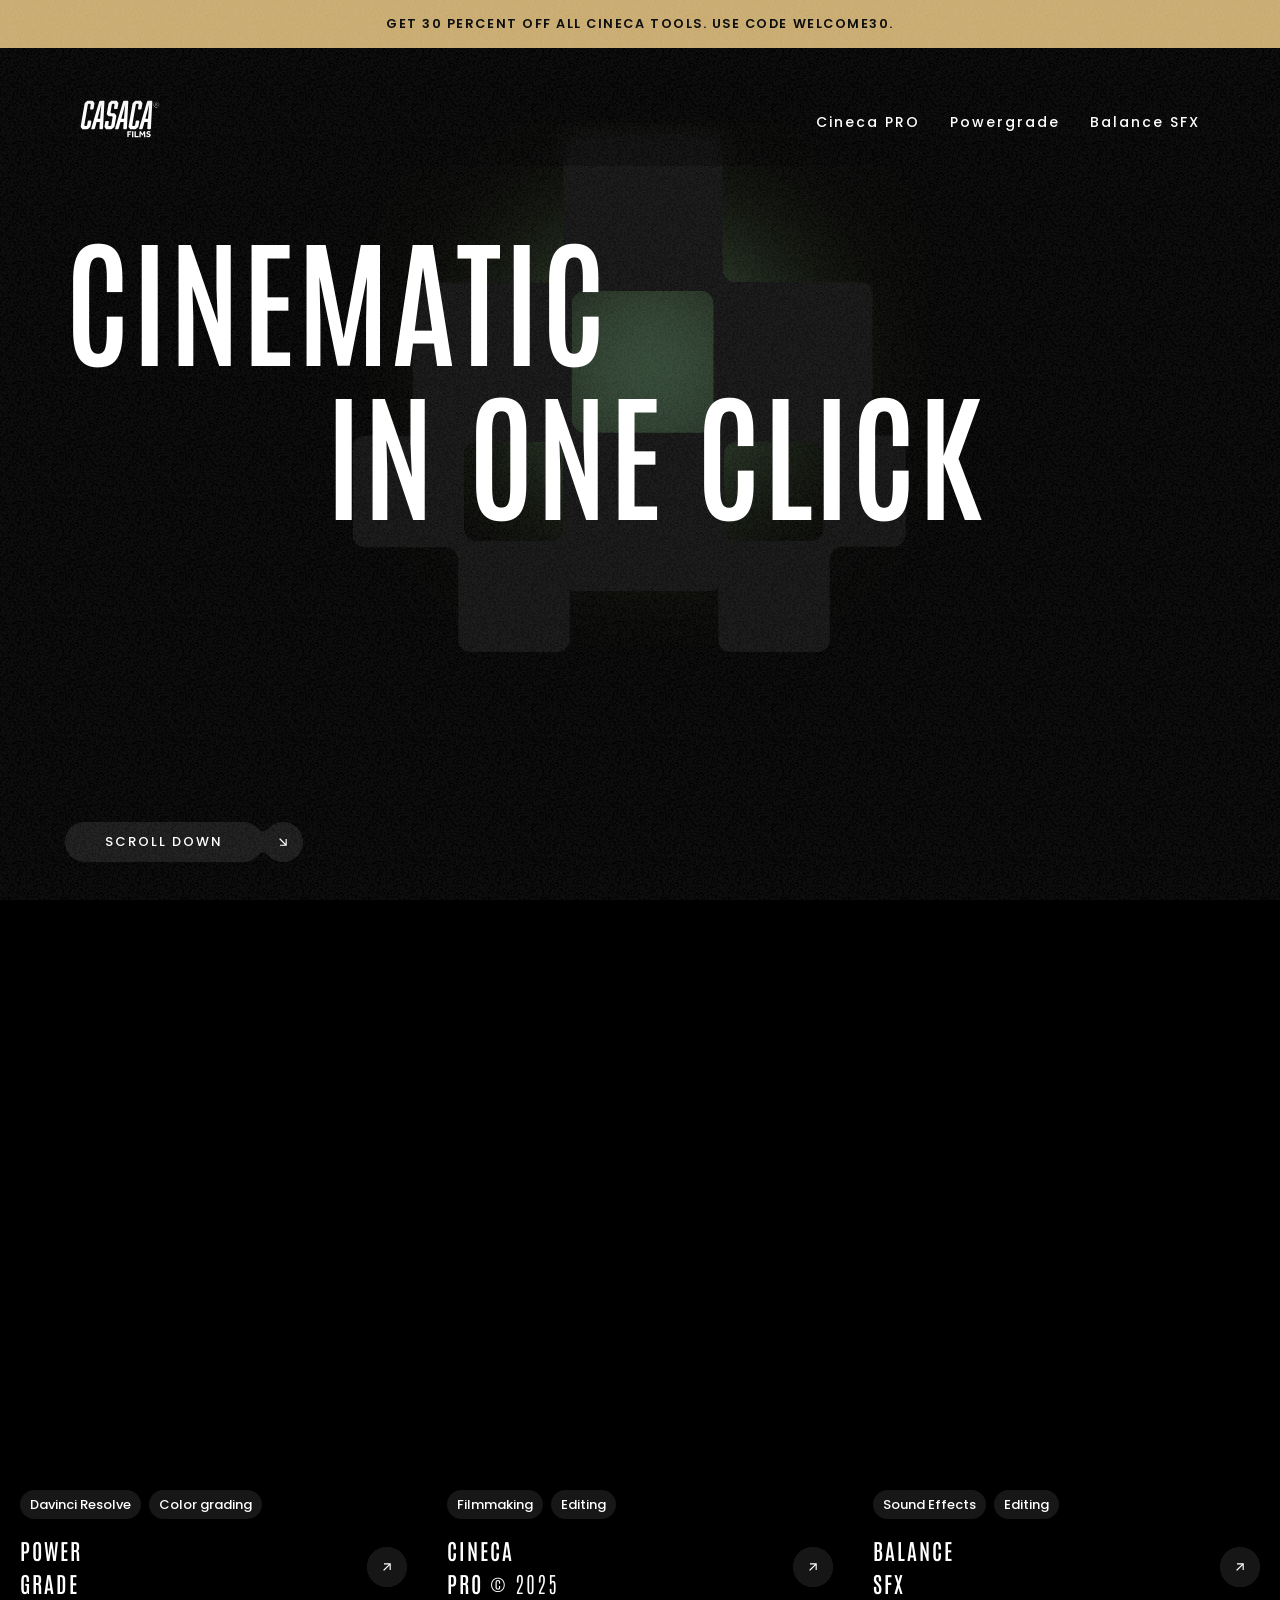
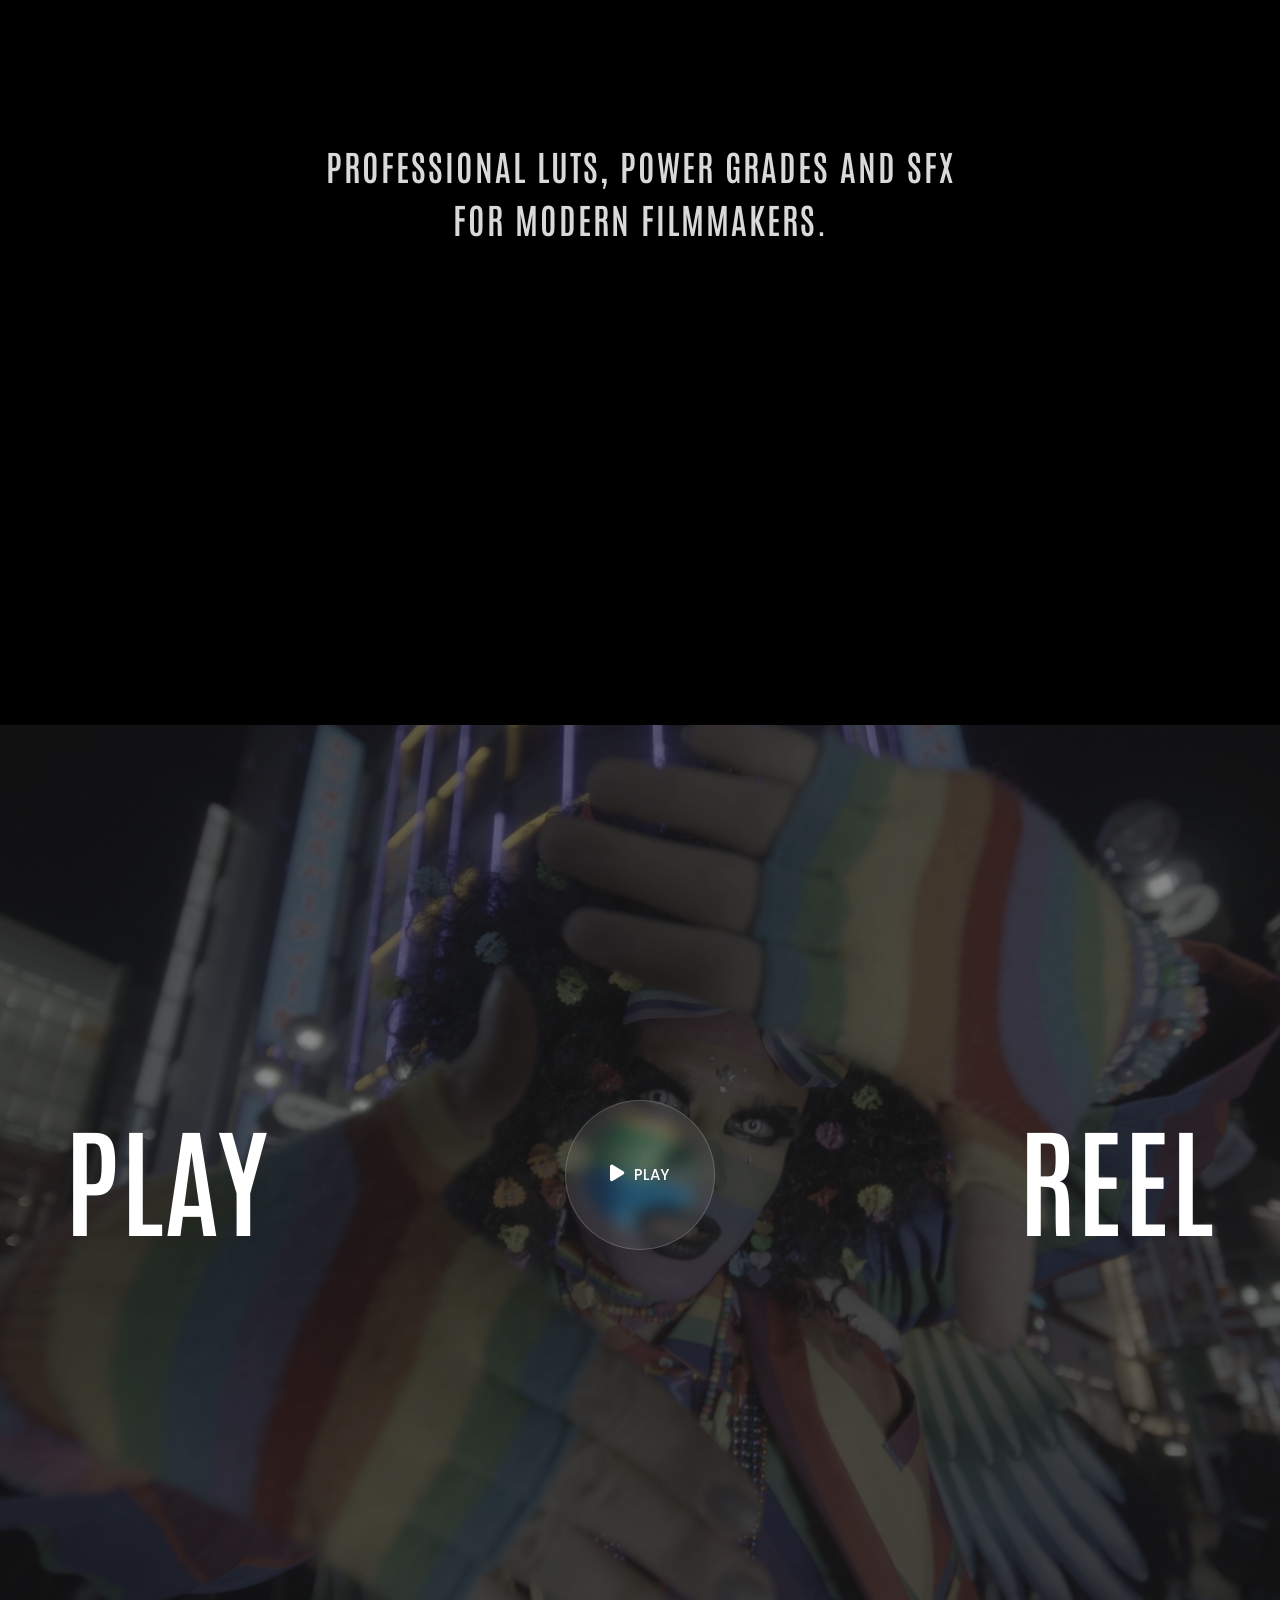
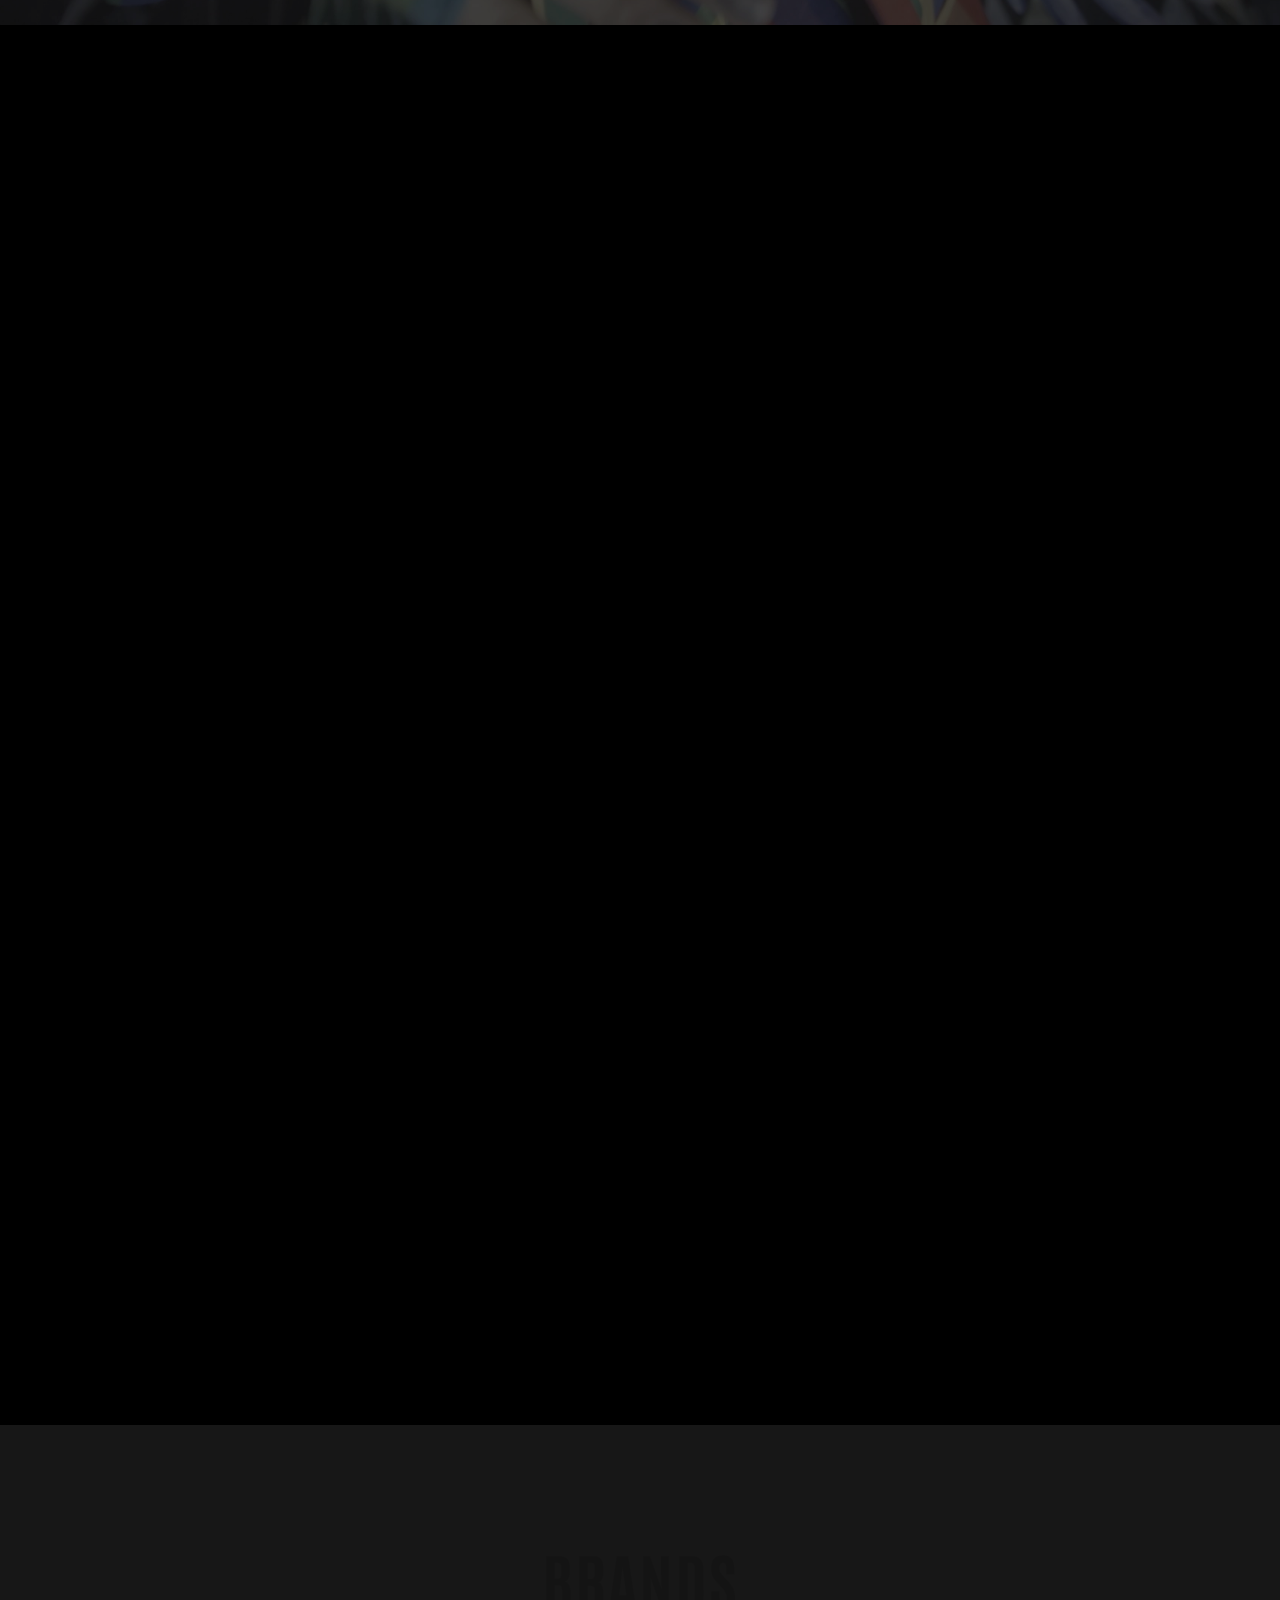
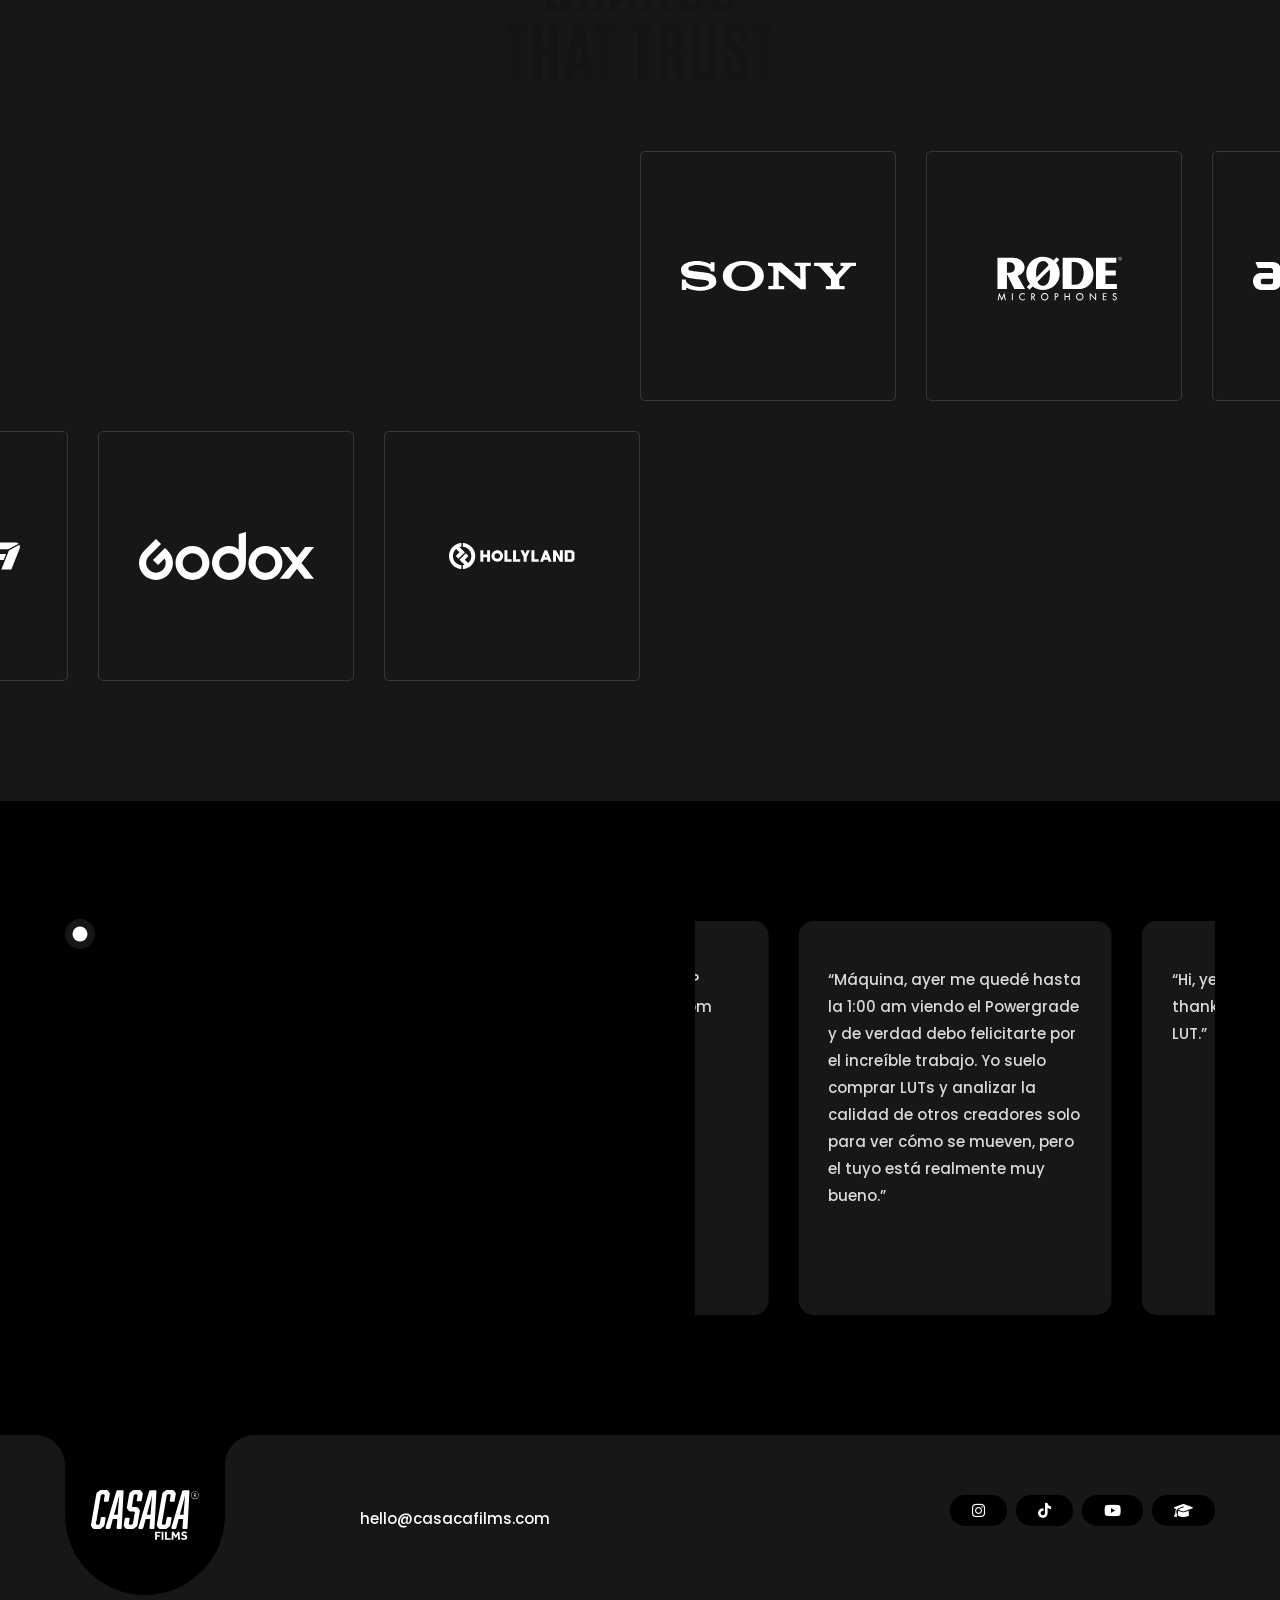
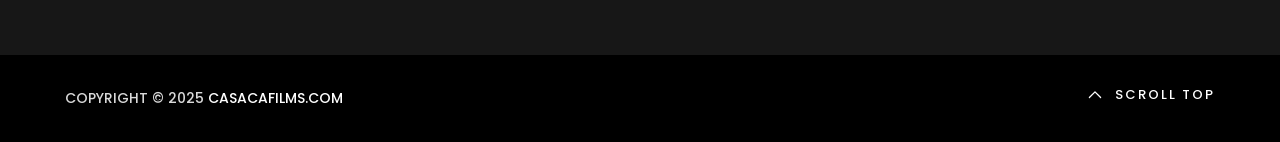
==== commit bffd16e0: "Update page titles and promotional text across multiple HTML files for consistency. Change titles to" ====
--- a/index.html
+++ b/index.html
@@ -13,7 +13,7 @@
     <link rel="icon" href="assets/img/logo-32x32.png" sizes="32x32" />
     <link rel="icon" href="assets/img/logo-192x192.png" sizes="192x192" />
 
-    <title>Casaca Films - Black Friday SALE</title>
+    <title>Casaca Films - CINECA OneClick</title>
 
     <link href="assets/css/plugins.css" rel="stylesheet" />
     <link rel="stylesheet" href="assets/css/style.css">
@@ -23,7 +23,7 @@
 <body class="v-dark has-announcement-bar">
 
     <div class="announcement-bar text-upper">
-        <span>Holiday Season Deal: Get 30 percent off all Cineca tools. Use code HOLIDAY30.</span>
+        <span>Get 30 percent off all Cineca tools. Use code WELCOME30.</span>
     </div>
 
     <svg width="0" height="0" class="p-absolute hidden">
